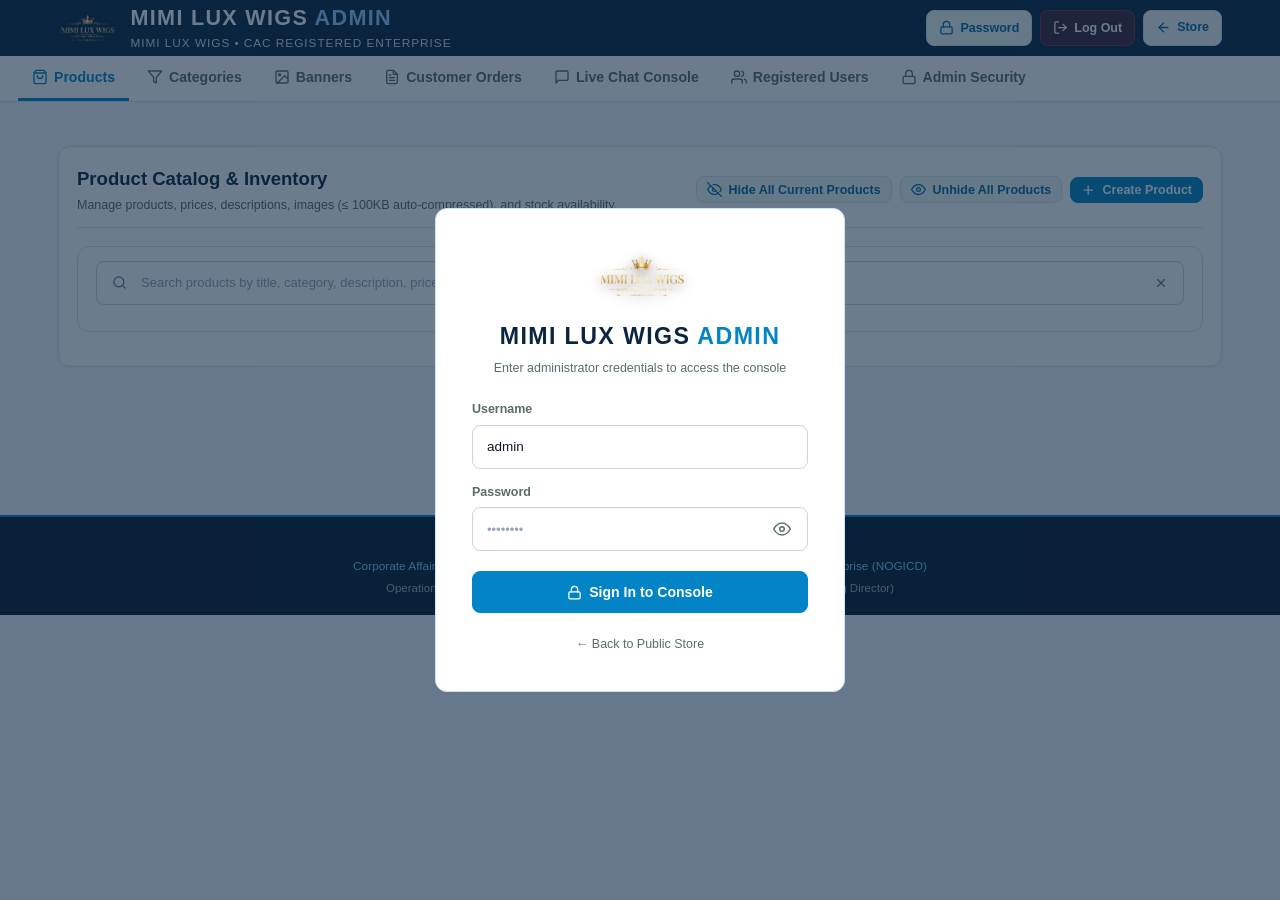
==== admin.html @ 7ea55260 "feat: update brand logo to new official MIMI LUX WIGS design" ====
<!DOCTYPE html>
<html lang="en">
<head>
  <meta charset="UTF-8" />
  <meta name="viewport" content="width=device-width, initial-scale=1.0, maximum-scale=5.0, interactive-widget=resizes-content" />
  <title>Admin Dashboard — MIMI LUX WIGS</title>
  <link rel="icon" type="image/png" href="assets/images/logo.png?v=20261118_0905" />
  <link rel="stylesheet" href="css/styles.css?v=20261116_0930" />
</head>
<body class="admin-body">

  <!-- ==========================================================================
       ADMIN AUTHENTICATION GATEWAY (LOGIN OVERLAY)
       ========================================================================== -->
  <div id="adminLoginOverlay" class="admin-login-overlay hidden" style="display: none;">
    <div class="admin-login-card">
      <div class="admin-login-brand">
        <img src="assets/images/logo.png?v=20261118_0905" alt="MIMI LUX WIGS Logo" class="brand-logo-img admin-login-logo" />
        <h2 class="admin-login-title">MIMI LUX WIGS <span>ADMIN</span></h2>
        <p class="admin-login-subtitle">Enter administrator credentials to access the console</p>
      </div>

      <div id="adminLoginAlert" class="admin-login-alert" style="display: none;"></div>

      <form id="adminLoginForm" class="admin-login-form" autocomplete="off">
        <div class="c-input-group" style="margin-bottom: 14px;">
          <label class="c-input-label" for="adminLoginUser" style="display: block; margin-bottom: 6px; font-size: var(--font-xs); color: var(--text-muted); font-weight: 600;">Username</label>
          <input type="text" class="c-input" id="adminLoginUser" value="admin" placeholder="admin" required autocapitalize="none" autocomplete="username" spellcheck="false" style="width: 100%; box-sizing: border-box;" />
        </div>

        <div class="c-input-group" style="margin-bottom: 20px;">
          <label class="c-input-label" for="adminLoginPass" style="display: block; margin-bottom: 6px; font-size: var(--font-xs); color: var(--text-muted); font-weight: 600;">Password</label>
          <div class="password-input-wrap">
            <input type="password" class="c-input" id="adminLoginPass" placeholder="••••••••" required autocomplete="current-password" />
            <button type="button" class="btn-toggle-password" data-target="adminLoginPass" title="Show/Hide Password" aria-label="Toggle password visibility">
              <svg class="svg-icon eye-open" viewBox="0 0 24 24" fill="none" stroke="currentColor" stroke-width="2" stroke-linecap="round" stroke-linejoin="round"><path d="M1 12s4-8 11-8 11 8 11 8-4 8-11 8-11-8-11-8z"/><circle cx="12" cy="12" r="3"/></svg>
              <svg class="svg-icon eye-closed" viewBox="0 0 24 24" fill="none" stroke="currentColor" stroke-width="2" stroke-linecap="round" stroke-linejoin="round" style="display: none;"><path d="M1 12s4-8 11-8 11 8 11 8-4 8-11 8-11-8-11-8z"/><circle cx="12" cy="12" r="3"/><line x1="2" y1="2" x2="22" y2="22" stroke="currentColor" stroke-width="2"/></svg>
            </button>
          </div>
        </div>

        <button type="submit" class="btn btn-primary" id="adminLoginSubmitBtn" style="width: 100%; justify-content: center; padding: 12px; font-weight: 700;">
          <svg class="svg-icon" viewBox="0 0 24 24" fill="none" stroke="currentColor" stroke-width="2" style="width: 15px; height: 15px;"><rect x="3" y="11" width="18" height="11" rx="2" ry="2"/><path d="M7 11V7a5 5 0 0 1 10 0v4"/></svg>
          <span>Sign In to Console</span>
        </button>
      </form>

      <div style="margin-top: 18px; text-align: center;">
        <a href="index.html" style="font-size: var(--font-xs); color: var(--text-muted); text-decoration: none; transition: color 0.2s ease;">
          &larr; Back to Public Store
        </a>
      </div>
    </div>
  </div>

  <!-- ==========================================================================
       ADMIN HEADER BAR
       ========================================================================== -->
  <header class="header-bar">
    <div class="container header-container">
      <div class="brand-wrap" onclick="window.location.href='index.html'">
        <img class="brand-logo-img" src="assets/images/logo.png?v=20261118_0905" alt="MIMI LUX WIGS Logo" />
        <div class="brand-text-wrap">
          <h1 class="brand-title">MIMI LUX WIGS <span>ADMIN</span></h1>
          <span class="brand-tagline">MIMI LUX WIGS &bull; CAC Registered Enterprise</span>
        </div>
      </div>

      <div class="header-actions admin-header-actions">
        <button type="button" class="btn btn-secondary btn-sm admin-header-btn" id="adminHeaderChangePasswordBtn" title="Change Admin Password" aria-label="Change Admin Password">
          <svg class="svg-icon" viewBox="0 0 24 24" fill="none" stroke="currentColor" stroke-width="2" stroke-linecap="round" stroke-linejoin="round"><rect x="3" y="11" width="18" height="11" rx="2" ry="2"/><path d="M7 11V7a5 5 0 0 1 10 0v4"/></svg>
          <span class="admin-header-btn-text">Password</span>
        </button>
        <button type="button" class="btn btn-secondary btn-sm admin-header-btn admin-logout-btn" id="adminLogoutBtn" title="Log Out of Admin Console" aria-label="Log Out of Admin Console">
          <svg class="svg-icon" viewBox="0 0 24 24" fill="none" stroke="currentColor" stroke-width="2" stroke-linecap="round" stroke-linejoin="round"><path d="M9 21H5a2 2 0 0 1-2-2V5a2 2 0 0 1 2-2h4"/><polyline points="16 17 21 12 16 7"/><line x1="21" y1="12" x2="9" y2="12"/></svg>
          <span class="admin-header-btn-text">Log Out</span>
        </button>
        <a href="index.html" class="btn btn-secondary btn-sm admin-header-btn" title="Return to Public Storefront" aria-label="Return to Public Storefront">
          <svg class="svg-icon" viewBox="0 0 24 24" fill="none" stroke="currentColor" stroke-width="2.2" stroke-linecap="round" stroke-linejoin="round"><line x1="19" y1="12" x2="5" y2="12"/><polyline points="12 19 5 12 12 5"/></svg>
          <span class="admin-header-btn-text">Store</span>
        </a>
      </div>
    </div>
  </header>

  <!-- ==========================================================================
       ADMIN NAVIGATION TABS
       ========================================================================== -->
  <div class="admin-nav-tabs">
    <button class="admin-tab-btn active" type="button" data-tab="tabProducts">
      <svg class="svg-icon" viewBox="0 0 24 24" fill="none" stroke="currentColor" stroke-width="2" stroke-linecap="round" stroke-linejoin="round"><path d="M6 2L3 6v14a2 2 0 0 0 2 2h14a2 2 0 0 0 2-2V6l-3-4z"/><line x1="3" y1="6" x2="21" y2="6"/><path d="M16 10a4 4 0 0 1-8 0"/></svg>
      <span>Products</span>
    </button>
    <button class="admin-tab-btn" type="button" data-tab="tabCategories">
      <svg class="svg-icon" viewBox="0 0 24 24" fill="none" stroke="currentColor" stroke-width="2" stroke-linecap="round" stroke-linejoin="round"><polygon points="22 3 2 3 10 12.46 10 19 14 21 14 12.46 22 3"/></svg>
      <span>Categories</span>
    </button>
    <button class="admin-tab-btn" type="button" data-tab="tabBanners">
      <svg class="svg-icon" viewBox="0 0 24 24" fill="none" stroke="currentColor" stroke-width="2" stroke-linecap="round" stroke-linejoin="round"><rect x="3" y="3" width="18" height="18" rx="2" ry="2"/><circle cx="8.5" cy="8.5" r="1.5"/><polyline points="21 15 16 10 5 21"/></svg>
      <span>Banners</span>
    </button>
    <button class="admin-tab-btn" type="button" data-tab="tabOrders">
      <svg class="svg-icon" viewBox="0 0 24 24" fill="none" stroke="currentColor" stroke-width="2" stroke-linecap="round" stroke-linejoin="round"><path d="M14 2H6a2 2 0 0 0-2 2v16a2 2 0 0 0 2 2h12a2 2 0 0 0 2-2V8z"/><polyline points="14 2 14 8 20 8"/><line x1="16" y1="13" x2="8" y2="13"/><line x1="16" y1="17" x2="8" y2="17"/><polyline points="10 9 9 9 8 9"/></svg>
      <span>Customer Orders</span>
      <span class="chat-unread-badge" id="adminTabOrdersBadge" style="display: none; background-color: #d97706; color: #ffffff;">0</span>
    </button>
    <button class="admin-tab-btn" type="button" data-tab="tabChat">
      <svg class="svg-icon" viewBox="0 0 24 24" fill="none" stroke="currentColor" stroke-width="2" stroke-linecap="round" stroke-linejoin="round"><path d="M21 15a2 2 0 0 1-2 2H7l-4 4V5a2 2 0 0 1 2-2h14a2 2 0 0 1 2 2z"/></svg>
      <span>Live Chat Console</span>
      <span class="chat-unread-badge" id="adminTabChatBadge" style="display: none;">0</span>
    </button>
    <button class="admin-tab-btn" type="button" data-tab="tabUsers">
      <svg class="svg-icon" viewBox="0 0 24 24" fill="none" stroke="currentColor" stroke-width="2" stroke-linecap="round" stroke-linejoin="round"><path d="M17 21v-2a4 4 0 0 0-4-4H5a4 4 0 0 0-4 4v2"/><circle cx="9" cy="7" r="4"/><path d="M23 21v-2a4 4 0 0 0-3-3.87"/><path d="M16 3.13a4 4 0 0 1 0 7.75"/></svg>
      <span>Registered Users</span>
      <span class="chat-unread-badge" id="adminTabUsersBadge" style="display: none; background: var(--bg-surface-elevated); color: var(--text-main); border-color: var(--border-color);">0</span>
    </button>
    <button class="admin-tab-btn" type="button" data-tab="tabSecurity">
      <svg class="svg-icon" viewBox="0 0 24 24" fill="none" stroke="currentColor" stroke-width="2" stroke-linecap="round" stroke-linejoin="round"><rect x="3" y="11" width="18" height="11" rx="2" ry="2"/><path d="M7 11V7a5 5 0 0 1 10 0v4"/></svg>
      <span>Admin Security</span>
    </button>
  </div>

  <main class="container admin-main">

    <!-- ==========================================================================
         TAB 1: PRODUCTS MANAGEMENT
         ========================================================================== -->
    <section class="admin-tab-pane active" id="tabProducts">
      <div class="admin-panel-card">
        <div class="admin-panel-header">
          <div>
            <h2 class="admin-panel-title">Product Catalog & Inventory</h2>
            <p style="font-size: var(--font-xs); color: var(--text-muted); margin-top: 3px;">
              Manage products, prices, descriptions, images (&le; 100KB auto-compressed), and stock availability.
            </p>
          </div>
          <div style="display: flex; align-items: center; gap: 8px; flex-wrap: wrap;">
            <button class="btn btn-secondary btn-sm" type="button" id="adminHideAllProductsBtn" title="Hide all current products from storefront">
              <svg class="svg-icon" viewBox="0 0 24 24" fill="none" stroke="currentColor" stroke-width="2" stroke-linecap="round" stroke-linejoin="round" style="width: 15px; height: 15px;"><path d="M17.94 17.94A10.07 10.07 0 0 1 12 20c-7 0-11-8-11-8a18.45 18.45 0 0 1 5.06-5.94M9.9 4.24A9.12 9.12 0 0 1 12 4c7 0 11 8 11 8a18.5 18.5 0 0 1-2.16 3.19m-6.72-1.07a3 3 0 1 1-4.24-4.24"/><line x1="1" y1="1" x2="23" y2="23"/></svg>
              <span>Hide All Current Products</span>
            </button>
            <button class="btn btn-secondary btn-sm" type="button" id="adminUnhideAllProductsBtn" title="Unhide all products so they appear in storefront">
              <svg class="svg-icon" viewBox="0 0 24 24" fill="none" stroke="currentColor" stroke-width="2" stroke-linecap="round" stroke-linejoin="round" style="width: 15px; height: 15px;"><path d="M1 12s4-8 11-8 11 8 11 8-4 8-11 8-11-8-11-8z"/><circle cx="12" cy="12" r="3"/></svg>
              <span>Unhide All Products</span>
            </button>
            <button class="btn btn-primary btn-sm" type="button" id="adminAddProductBtn">
              <svg class="svg-icon" viewBox="0 0 24 24" fill="none" stroke="currentColor" stroke-width="2.2" stroke-linecap="round" stroke-linejoin="round"><line x1="12" y1="5" x2="12" y2="19"/><line x1="5" y1="12" x2="19" y2="12"/></svg>
              <span>Create Product</span>
            </button>
          </div>
        </div>

        <!-- Luxury Products Filter, Search & Sort Bar -->
        <div class="admin-orders-controls-bar" style="margin-top: 14px; margin-bottom: 16px;">
          <div class="admin-orders-search-wrap">
            <span class="admin-customer-search-icon">
              <svg class="svg-icon" viewBox="0 0 24 24" fill="none" stroke="currentColor" stroke-width="2" stroke-linecap="round" stroke-linejoin="round" style="width: 15px; height: 15px;">
                <circle cx="11" cy="11" r="8"/><line x1="21" y1="21" x2="16.65" y2="16.65"/>
              </svg>
            </span>
            <input type="text" class="admin-customer-search-input" id="adminProductSearchInput" placeholder="Search products by title, category, description, price..." autocomplete="off" />
            <button type="button" class="admin-customer-search-clear" id="adminProductSearchClearBtn" title="Clear Search" style="display: none;">
              <svg class="svg-icon" viewBox="0 0 24 24" fill="none" stroke="currentColor" stroke-width="2" style="width: 14px; height: 14px;"><line x1="18" y1="6" x2="6" y2="18"/><line x1="6" y1="6" x2="18" y2="18"/></svg>
            </button>
          </div>

          <div class="admin-orders-filter-row">
            <div style="display: flex; align-items: center; gap: 10px; flex-wrap: wrap;">
              <div id="adminProductFilterPickerMount"></div>
              <div id="adminProductSortPickerMount"></div>
            </div>

            <div id="adminProductCountBadge" style="font-size: var(--font-xs); color: var(--text-muted); font-weight: 600;">
              <!-- Dynamically populated -->
            </div>
          </div>
        </div>

        <div id="adminProductList">
          <!-- Rendered dynamically -->
        </div>

        <div class="see-more-wrap" id="adminSeeMoreContainer" style="display: none; text-align: center; margin-top: 18px;">
          <button class="btn btn-secondary btn-see-more" id="adminSeeMoreBtn" type="button" style="min-width: 200px;">
            <span>See More Products</span>
          </button>
        </div>
      </div>
    </section>

    <!-- ==========================================================================
         TAB 2: CATEGORIES MANAGEMENT
         ========================================================================== -->
    <section class="admin-tab-pane" id="tabCategories">
      <div class="admin-panel-card">
        <div class="admin-panel-header">
          <div>
            <h2 class="admin-panel-title">Categories Management</h2>
            <p style="font-size: var(--font-xs); color: var(--text-muted); margin-top: 3px;">
              Create, rename, rearrange, and remove product categories.
            </p>
          </div>
          <div>
            <button class="btn btn-primary btn-sm" type="button" id="adminAddCategoryBtn">
              <svg class="svg-icon" viewBox="0 0 24 24" fill="none" stroke="currentColor" stroke-width="2.2" stroke-linecap="round" stroke-linejoin="round"><line x1="12" y1="5" x2="12" y2="19"/><line x1="5" y1="12" x2="19" y2="12"/></svg>
              <span>Add Category</span>
            </button>
          </div>
        </div>

        <div id="adminCategoryList">
          <!-- Rendered dynamically -->
        </div>
      </div>
    </section>

    <!-- ==========================================================================
         TAB 3: BANNERS MANAGEMENT (16:9 PROMOTIONAL SLIDERS)
         ========================================================================== -->
    <section class="admin-tab-pane" id="tabBanners">
      <div class="admin-panel-card">
        <div class="admin-panel-header" style="flex-wrap: wrap; gap: 14px;">
          <div>
            <h2 class="admin-panel-title">Product Page Banners (16:9)</h2>
            <p style="font-size: var(--font-xs); color: var(--text-muted); margin-top: 3px;">
              Manage promotional 16:9 slides on the storefront. Auto-slides every 2.0s when 2+ slides exist. Supports touch swipe.
            </p>
          </div>
          <div style="display: flex; align-items: center; gap: 12px; flex-wrap: wrap;">
            <!-- Turn Off Banner Global Toggle Button -->
            <div class="admin-banner-global-toggle-wrap">
              <span style="font-size: 13px; font-weight: 600; color: var(--text-main);" id="bannerGlobalToggleLabel">Storefront Banners: Enabled</span>
              <label class="admin-switch" title="Toggle storefront banner visibility">
                <input type="checkbox" id="adminBannerGlobalToggle" checked />
                <span class="admin-slider"></span>
              </label>
            </div>
            <button class="btn btn-primary btn-sm" type="button" id="adminAddBannerBtn">
              <svg class="svg-icon" viewBox="0 0 24 24" fill="none" stroke="currentColor" stroke-width="2.2" stroke-linecap="round" stroke-linejoin="round"><line x1="12" y1="5" x2="12" y2="19"/><line x1="5" y1="12" x2="19" y2="12"/></svg>
              <span>Add Banner</span>
            </button>
          </div>
        </div>

        <div id="adminBannersList" class="admin-banners-list" style="margin-top: 14px; display: flex; flex-direction: column; gap: 10px;">
          <!-- Rendered dynamically by admin.js -->
        </div>
      </div>
    </section>

    <!-- ==========================================================================
         TAB 4: CUSTOMER ORDERS MANAGEMENT
         ========================================================================== -->
    <section class="admin-tab-pane" id="tabOrders">
      <div class="admin-panel-card">
        <div class="admin-panel-header">
          <div>
            <h2 class="admin-panel-title">Customer Online Orders</h2>
            <p style="font-size: var(--font-xs); color: var(--text-muted); margin-top: 3px;">
              Review orders, destination State/LGA, customer WhatsApp numbers, change order status, and chat with customers.
            </p>
          </div>
        </div>

        <!-- Luxury Orders Filter, Search & Sort Bar -->
        <div class="admin-orders-controls-bar">
          <div class="admin-orders-search-wrap">
            <span class="admin-customer-search-icon">
              <svg class="svg-icon" viewBox="0 0 24 24" fill="none" stroke="currentColor" stroke-width="2" stroke-linecap="round" stroke-linejoin="round" style="width: 15px; height: 15px;">
                <circle cx="11" cy="11" r="8"/><line x1="21" y1="21" x2="16.65" y2="16.65"/>
              </svg>
            </span>
            <input type="text" class="admin-customer-search-input" id="adminOrderSearchInput" placeholder="Search customer, WhatsApp, Order ID, product, state..." autocomplete="off" />
            <button type="button" class="admin-customer-search-clear" id="adminOrderSearchClearBtn" title="Clear Search" style="display: none;">
              <svg class="svg-icon" viewBox="0 0 24 24" fill="none" stroke="currentColor" stroke-width="2" style="width: 14px; height: 14px;"><line x1="18" y1="6" x2="6" y2="18"/><line x1="6" y1="6" x2="18" y2="18"/></svg>
            </button>
          </div>

          <div class="admin-orders-filter-row">
            <div class="admin-orders-pills-wrap" id="adminOrderFilterPills">
              <button type="button" class="admin-filter-pill active" data-status="all">
                <span>All</span>
                <span class="pill-badge" id="countAll">0</span>
              </button>
              <button type="button" class="admin-filter-pill" data-status="pending">
                <span>Pending</span>
                <span class="pill-badge" id="countPending">0</span>
              </button>
              <button type="button" class="admin-filter-pill" data-status="approved">
                <span>Approved</span>
                <span class="pill-badge" id="countApproved">0</span>
              </button>
              <button type="button" class="admin-filter-pill" data-status="shipping">
                <span>Shipping</span>
                <span class="pill-badge" id="countShipping">0</span>
              </button>
              <button type="button" class="admin-filter-pill" data-status="delivered">
                <span>Delivered</span>
                <span class="pill-badge" id="countDelivered">0</span>
              </button>
              <button type="button" class="admin-filter-pill" data-status="declined">
                <span>Declined</span>
                <span class="pill-badge" id="countDeclined">0</span>
              </button>
            </div>

            <div class="admin-orders-sort-wrap" style="display: flex; align-items: center; gap: 8px;">
              <span style="font-size: var(--font-xs); color: var(--text-muted); font-weight: 500; white-space: nowrap;">Sort By:</span>
              <div id="adminOrderSortPickerMount" style="min-width: 170px;"></div>
            </div>
          </div>
        </div>

        <div id="adminOrderList">
          <!-- Rendered dynamically -->
        </div>
      </div>
    </section>

    <!-- ==========================================================================
         TAB 5: LIVE CHAT CONSOLE
         ========================================================================== -->
    <section class="admin-tab-pane" id="tabChat">
      <div class="admin-chat-grid">
        <!-- Left: Customer Conversations List -->
        <div class="admin-panel-card admin-chat-threads-col" style="margin-bottom: 0; padding: var(--space-sm); display: flex; flex-direction: column;">
          <div style="display: flex; align-items: center; justify-content: space-between; padding: 4px 8px; border-bottom: 1px solid var(--border-color); margin-bottom: 8px;">
            <h3 style="font-size: var(--font-sm); font-weight: 700; margin: 0;">
              Customer Conversations
            </h3>
            <button class="btn btn-secondary btn-sm" id="adminPurgeDeletedChatBtn" type="button" title="Purge deleted messages from database to free up Supabase storage" style="padding: 3px 8px; font-size: 11px;">
              <svg class="svg-icon" viewBox="0 0 24 24" fill="none" stroke="currentColor" stroke-width="2" style="width: 12px; height: 12px;"><polyline points="3 6 5 6 21 6"/><path d="M19 6v14a2 2 0 0 1-2 2H7a2 2 0 0 1-2-2V6m3 0V4a2 2 0 0 1 2-2h4a2 2 0 0 1 2 2v2"/></svg>
              <span>Purge Deleted</span>
            </button>
          </div>
          <div id="adminChatThreadsList" style="flex: 1; overflow-y: auto; display: flex; flex-direction: column; gap: 6px;">
            <!-- Customers rendered dynamically -->
          </div>
        </div>

        <!-- Right: Active Chat Conversation -->
        <div class="chat-card-wrap admin-chat-active-col" style="max-width: none;">
          <div class="chat-header">
            <div class="chat-header-info">
              <button class="btn btn-secondary btn-sm admin-chat-back-btn" id="adminChatBackBtn" type="button" title="Back to conversations" style="padding: 5px 10px; margin-right: 6px;">
                <svg class="svg-icon" viewBox="0 0 24 24" fill="none" stroke="currentColor" stroke-width="2.2" stroke-linecap="round" stroke-linejoin="round" style="width: 14px; height: 14px;"><polyline points="15 18 9 12 15 6"/></svg>
                <span>Back</span>
              </button>
              <div class="chat-avatar-status">
                <svg class="svg-icon" viewBox="0 0 24 24" fill="none" stroke="currentColor" stroke-width="2" stroke-linecap="round" stroke-linejoin="round"><path d="M21 15a2 2 0 0 1-2 2H7l-4 4V5a2 2 0 0 1 2-2h14a2 2 0 0 1 2 2z"/></svg>
              </div>
              <div>
                <h3 class="chat-header-title" id="adminChatActiveCode">Select a Customer Conversation</h3>
                <span class="chat-header-status">Admin Live Mode</span>
              </div>
            </div>
          </div>

          <div class="chat-messages-container" id="adminChatMessagesList">
            <div style="text-align: center; padding: 32px; color: var(--text-muted); font-size: var(--font-sm);">
              Select an order thread from the left pane to view and respond to messages.
            </div>
          </div>

          <!-- Chat Input Bar (Firmly pinned to bottom, single-line input, fits perfectly without overflow) -->
          <div class="chat-input-bar" style="display: flex !important; align-items: center !important; gap: 6px !important; width: 100% !important; max-width: 100% !important; box-sizing: border-box !important; overflow: hidden !important; padding: 8px 10px !important; padding-bottom: max(10px, env(safe-area-inset-bottom, 10px)) !important;">
            <input type="file" id="adminChatHiddenInput" accept="image/*" style="display: none;" />
            <button class="chat-upload-btn" id="adminChatFileBtn" type="button" title="Attach Image (&le; 100KB)" style="flex: 0 0 38px !important; width: 38px !important; height: 38px !important; min-width: 38px !important; padding: 0 !important; margin: 0 !important; display: inline-flex !important; align-items: center !important; justify-content: center !important;">
              <svg class="svg-icon" viewBox="0 0 24 24" fill="none" stroke="currentColor" stroke-width="2" stroke-linecap="round" stroke-linejoin="round" style="width: 20px; height: 20px;"><rect x="3" y="3" width="18" height="18" rx="2" ry="2"/><circle cx="8.5" cy="8.5" r="1.5"/><polyline points="21 15 16 10 5 21"/></svg>
            </button>
            <input
              type="text"
              class="chat-text-input"
              id="adminChatInput"
              name="admin_chat_reply"
              placeholder="Type reply as MIMI LUX WIGS Support..."
              autocomplete="off"
              autocorrect="on"
              autocapitalize="sentences"
              spellcheck="true"
              data-form-type="other"
              data-lpignore="true"
              data-1p-ignore="true"
              data-bwignore="true"
              enterkeyhint="send"
              style="flex: 1 1 0% !important; min-width: 0 !important; width: 0 !important; box-sizing: border-box !important; height: 40px !important; min-height: 40px !important; padding: 0 10px !important;"
            />
            <button class="chat-send-btn" id="adminChatSendBtn" type="button" style="flex: 0 0 auto !important; flex-shrink: 0 !important; white-space: nowrap !important; padding: 0 14px !important; height: 40px !important; min-height: 40px !important; box-sizing: border-box !important; display: inline-flex !important; align-items: center !important; justify-content: center !important; gap: 6px !important; background-color: #0284c7 !important; color: #ffffff !important; border-radius: 8px !important;">
              <svg class="svg-icon" viewBox="0 0 24 24" fill="none" stroke="currentColor" stroke-width="2" stroke-linecap="round" stroke-linejoin="round" style="width: 15px; height: 15px;"><line x1="22" y1="2" x2="11" y2="13"/><polygon points="22 2 15 22 11 13 2 9 22 2"/></svg>
              <span>Reply</span>
            </button>
          </div>
        </div>
      </div>
    </section>

    <!-- ==========================================================================
         TAB 6: REGISTERED USERS & CREDENTIALS
         ========================================================================== -->
    <section class="admin-tab-pane" id="tabUsers">
      <div class="admin-section-header" style="margin-bottom: var(--space-sm);">
        <div>
          <h2 class="admin-section-title">Registered Customer Accounts</h2>
          <p class="admin-section-desc">View customer profiles, contact numbers, delivery addresses, and login credentials.</p>
        </div>
      </div>

      <!-- Luxury Customer Search & Stats Bar -->
      <div class="admin-customer-search-bar">
        <div class="admin-customer-search-inner">
          <span class="admin-customer-search-icon">
            <svg class="svg-icon" viewBox="0 0 24 24" fill="none" stroke="currentColor" stroke-width="2" stroke-linecap="round" stroke-linejoin="round" style="width: 16px; height: 16px;">
              <circle cx="11" cy="11" r="8"/><line x1="21" y1="21" x2="16.65" y2="16.65"/>
            </svg>
          </span>
          <input type="text" class="admin-customer-search-input" id="adminUserSearchInput" placeholder="Search customer name, WhatsApp, email, LGA, state, or address..." autocomplete="off" />
          <button type="button" class="admin-customer-search-clear" id="adminUserSearchClearBtn" title="Clear Search" style="display: none;">
            <svg class="svg-icon" viewBox="0 0 24 24" fill="none" stroke="currentColor" stroke-width="2" stroke-linecap="round" stroke-linejoin="round" style="width: 14px; height: 14px;"><line x1="18" y1="6" x2="6" y2="18"/><line x1="6" y1="6" x2="18" y2="18"/></svg>
          </button>
        </div>
        <div class="admin-customer-count-pill" id="adminUserSearchCountPill">
          <span>Total Customers: <strong id="adminUserSearchCountNum">0</strong></span>
        </div>
      </div>

      <div id="adminUsersList" style="display: flex; flex-direction: column; gap: 12px;">
        <!-- Rendered dynamically by admin.js -->
      </div>
    </section>

    <!-- ==========================================================================
         TAB 7: SECURITY & ADMIN PASSWORD MANAGEMENT
         ========================================================================== -->
    <section class="admin-tab-pane" id="tabSecurity">
      <div style="max-width: 540px; margin: 20px auto 40px auto; width: 100%;">
        <div class="admin-section-header" style="margin-bottom: var(--space-md); text-align: center; justify-content: center; display: flex; flex-direction: column; align-items: center;">
          <h2 class="admin-section-title" style="text-align: center;">Admin Account &amp; Security</h2>
          <p class="admin-section-desc" style="text-align: center;">Manage your administrator access credentials and update your password.</p>
        </div>

        <div style="background: var(--bg-surface); border: 1px solid var(--border-color); border-radius: var(--radius-md); padding: 28px; box-sizing: border-box; box-shadow: 0 10px 30px rgba(0, 0, 0, 0.4);">
        <div style="display: flex; align-items: center; gap: 12px; margin-bottom: 22px; padding-bottom: 16px; border-bottom: 1px solid var(--border-color);">
          <div style="width: 44px; height: 44px; border-radius: 50%; background: var(--accent-gold-subtle); display: flex; align-items: center; justify-content: center; color: var(--accent-gold); flex-shrink: 0;">
            <svg class="svg-icon" viewBox="0 0 24 24" fill="none" stroke="currentColor" stroke-width="2" style="width: 20px; height: 20px;"><rect x="3" y="11" width="18" height="11" rx="2" ry="2"/><path d="M7 11V7a5 5 0 0 1 10 0v4"/></svg>
          </div>
          <div>
            <h3 style="margin: 0; font-size: var(--font-base); color: var(--text-main); font-weight: 700;">Change Admin Password</h3>
            <span style="font-size: var(--font-xs); color: var(--text-muted);">Username: <strong style="color: var(--accent-gold);">admin</strong></span>
          </div>
        </div>

        <div id="adminPasswordChangeMsg" style="display: none; padding: 10px 14px; border-radius: var(--radius-sm); font-size: var(--font-xs); font-weight: 500; margin-bottom: 16px;"></div>

        <form id="adminChangePasswordForm" style="display: flex; flex-direction: column; gap: 16px;">
          <!-- Current Password -->
          <div class="c-input-group">
            <label class="c-input-label" for="adminCurrentPassword" style="display: block; margin-bottom: 6px; font-size: var(--font-xs); color: var(--text-muted); font-weight: 600;">Current Password <span style="color: var(--accent-gold);">*</span></label>
            <div class="password-input-wrap">
              <input type="password" class="c-input" id="adminCurrentPassword" placeholder="Enter current admin password" required autocomplete="current-password" />
              <button type="button" class="btn-toggle-password" data-target="adminCurrentPassword" title="Show/Hide Password" aria-label="Toggle password visibility">
                <svg class="svg-icon eye-open" viewBox="0 0 24 24" fill="none" stroke="currentColor" stroke-width="2" stroke-linecap="round" stroke-linejoin="round"><path d="M1 12s4-8 11-8 11 8 11 8-4 8-11 8-11-8-11-8z"/><circle cx="12" cy="12" r="3"/></svg>
                <svg class="svg-icon eye-closed" viewBox="0 0 24 24" fill="none" stroke="currentColor" stroke-width="2" stroke-linecap="round" stroke-linejoin="round" style="display: none;"><path d="M1 12s4-8 11-8 11 8 11 8-4 8-11 8-11-8-11-8z"/><circle cx="12" cy="12" r="3"/><line x1="2" y1="2" x2="22" y2="22" stroke="currentColor" stroke-width="2"/></svg>
              </button>
            </div>
          </div>

          <!-- New Password -->
          <div class="c-input-group">
            <label class="c-input-label" for="adminNewPassword" style="display: block; margin-bottom: 6px; font-size: var(--font-xs); color: var(--text-muted); font-weight: 600;">New Password (min. 6 chars) <span style="color: var(--accent-gold);">*</span></label>
            <div class="password-input-wrap">
              <input type="password" class="c-input" id="adminNewPassword" placeholder="Enter new password (min. 6 chars)" required minlength="6" autocomplete="new-password" />
              <button type="button" class="btn-toggle-password" data-target="adminNewPassword" title="Show/Hide Password" aria-label="Toggle password visibility">
                <svg class="svg-icon eye-open" viewBox="0 0 24 24" fill="none" stroke="currentColor" stroke-width="2" stroke-linecap="round" stroke-linejoin="round"><path d="M1 12s4-8 11-8 11 8 11 8-4 8-11 8-11-8-11-8z"/><circle cx="12" cy="12" r="3"/></svg>
                <svg class="svg-icon eye-closed" viewBox="0 0 24 24" fill="none" stroke="currentColor" stroke-width="2" stroke-linecap="round" stroke-linejoin="round" style="display: none;"><path d="M1 12s4-8 11-8 11 8 11 8-4 8-11 8-11-8-11-8z"/><circle cx="12" cy="12" r="3"/><line x1="2" y1="2" x2="22" y2="22" stroke="currentColor" stroke-width="2"/></svg>
              </button>
            </div>
          </div>

          <!-- Retype New Password -->
          <div class="c-input-group">
            <label class="c-input-label" for="adminConfirmPassword" style="display: block; margin-bottom: 6px; font-size: var(--font-xs); color: var(--text-muted); font-weight: 600;">Retype New Password <span style="color: var(--accent-gold);">*</span></label>
            <div class="password-input-wrap">
              <input type="password" class="c-input" id="adminConfirmPassword" placeholder="Retype your new password (min. 6 chars)" required minlength="6" autocomplete="new-password" />
              <button type="button" class="btn-toggle-password" data-target="adminConfirmPassword" title="Show/Hide Password" aria-label="Toggle password visibility">
                <svg class="svg-icon eye-open" viewBox="0 0 24 24" fill="none" stroke="currentColor" stroke-width="2" stroke-linecap="round" stroke-linejoin="round"><path d="M1 12s4-8 11-8 11 8 11 8-4 8-11 8-11-8-11-8z"/><circle cx="12" cy="12" r="3"/></svg>
                <svg class="svg-icon eye-closed" viewBox="0 0 24 24" fill="none" stroke="currentColor" stroke-width="2" stroke-linecap="round" stroke-linejoin="round" style="display: none;"><path d="M1 12s4-8 11-8 11 8 11 8-4 8-11 8-11-8-11-8z"/><circle cx="12" cy="12" r="3"/><line x1="2" y1="2" x2="22" y2="22" stroke="currentColor" stroke-width="2"/></svg>
              </button>
            </div>
          </div>

          <button type="submit" class="btn btn-primary" id="adminSavePasswordBtn" style="padding: 12px; font-weight: 700; justify-content: center; margin-top: 6px;">
            <span>Update Admin Password</span>
          </button>
        </form>
      </div>
    </div>
  </section>

  </main>

  <footer style="background: #071a2e; color: rgba(255, 255, 255, 0.85); padding: 18px 0; text-align: center; font-size: 0.8rem; border-top: 2px solid #0284c7; margin-top: 40px;">
    <div class="container">
      <div style="font-weight: 700; color: #ffffff; letter-spacing: 0.5px;">MIMI LUX WIGS</div>
      <div style="font-size: 0.74rem; color: #7dd3fc; margin: 4px 0;">Corporate Affairs Commission (CAC) Registered &bull; FIRS Verified TIN &bull; 100% Indigenous Enterprise (NOGICD)</div>
      <div style="font-size: 0.72rem; color: rgba(255, 255, 255, 0.65);">Operational Base: Felele, Lagos, Nigeria | Executive Contact: Shodimu Mariam (Managing Director)</div>
    </div>
  </footer>


  <!-- ==========================================================================
       CATEGORY EDIT / CREATE MODAL
       ========================================================================== -->
  <div class="c-modal-overlay" id="adminCategoryEditModal">
    <!-- Injected by admin.js -->
  </div>

  <!-- ==========================================================================
       PRODUCT EDIT / CREATE MODAL
       ========================================================================== -->
  <div class="c-modal-overlay" id="adminProductEditModal">
    <!-- Injected by admin.js -->
  </div>

  <!-- ==========================================================================
       BANNER EDIT / CREATE MODAL
       ========================================================================== -->
  <div class="c-modal-overlay" id="adminBannerEditModal">
    <!-- Injected by admin.js -->
  </div>

  <!-- Full View Lightbox -->
  <div class="full-view-lightbox" id="fullViewLightbox">
    <!-- Injected dynamically -->
  </div>

  <!-- Scripts -->
  <script src="js/icons.js?v=20261110_1200"></script>
  <script src="js/image-compressor.js?v=20261110_1200"></script>
  <script src="js/custom-modal.js?v=20261110_1200"></script>
  <script src="js/custom-picker.js?v=20261110_1200"></script>
  <script src="js/supabase-config.js?v=20261118_0825"></script>
  <script src="js/receipt-generator.js?v=20261118_0825"></script>
  <script src="js/admin.js?v=20261118_0825"></script>
</body>
</html>
---- css/styles.css ----
/* ==========================================================================
   MIMI LUX WIGS - CORE DESIGN SYSTEM
   STRICT RULES:
   1. Zero Emojis (SVG icons only)
   2. Zero Shadows (box-shadow: none !important, text-shadow: none !important)
   3. Zero Glows (filter: none !important)
   4. Zero Gradients (Strictly Flat Solid Fills)
   5. Zero Vertical Hover Lift (No translateY lifts or upwards jumping)
   6. Fluid Proportional Responsiveness (Mobile, Tablet, Desktop)
   7. Custom Modular Pickers (Modal on Desktop, Bottom Sheet on Mobile)
   8. Modals overlay on top of everything (z-index: 2147483647 !important)
   9. Logo is 16:9 / 4:3 widescreen (not 1:1 square)
   ========================================================================== */

:root {
  /* MIMI LUX WIGS Corporate Blue & Azure Palette (Exact Match to Logo) */
  --bg-main: #f0f6fc;
  --bg-surface: #ffffff;
  --bg-surface-elevated: #ffffff;
  --bg-subtle: #f8fbfe;
  --bg-active: #e0f0fd;

  /* Refined Ice Blue Borders */
  --border-color: #d0e4f7;
  --border-strong: #93c5fd;
  --border-focus: #0284c7;

  /* Typography */
  --text-main: #0a2540;
  --text-body: #1e293b;
  --text-muted: #526e85;
  --text-subtle: #7b93a8;
  --text-inverted: #ffffff;

  /* Brand Azure & Deep Navy */
  --primary-green: #0284c7;
  --primary-green-dark: #0369a1;
  --primary-green-light: #e0f0fd;
  --accent-whatsapp: #25D366;
  --accent-whatsapp-hover: #20ba5a;

  /* Site Theme Colors (Logo Azure & Navy Palette) */
  --accent-gold: #0284c7;
  --accent-gold-hover: #0369a1;
  --accent-gold-active: #075985;
  --accent-gold-subtle: #e0f0fd;
  --accent-gold-border: #93c5fd;

  /* Functional Status Colors */
  --status-success: #059669;
  --status-danger: #dc2626;
  --status-danger-hover: #b91c1c;
  --status-warning: #d97706;
  --status-info: #0284c7;

  /* Soft Modern Shadows */
  --shadow-sm: 0 2px 8px rgba(10, 37, 64, 0.06);
  --shadow-md: 0 6px 20px rgba(10, 37, 64, 0.08);
  --shadow-lg: 0 12px 32px rgba(10, 37, 64, 0.12);

  /* Proportional Fluid Dimensions */
  --radius-sm: 8px;
  --radius-md: 12px;
  --radius-lg: 16px;
  --radius-xl: 20px;
  --radius-full: 9999px;
  --radius-lg: 8px;
  --radius-full: 9999px;

  /* Fluid Spacing Scale */
  --space-2xs: clamp(2px, 0.5vw, 4px);
  --space-xs: clamp(4px, 1vw, 8px);
  --space-sm: clamp(8px, 1.5vw, 12px);
  --space-md: clamp(12px, 2vw, 18px);
  --space-lg: clamp(16px, 3vw, 26px);
  --space-xl: clamp(24px, 4vw, 38px);
  --space-2xl: clamp(32px, 5vw, 56px);

  /* Fluid Font Scale */
  --font-xs: clamp(0.7rem, 1.8vw, 0.78rem);
  --font-sm: clamp(0.8rem, 2vw, 0.88rem);
  --font-base: clamp(0.88rem, 2.2vw, 1rem);
  --font-md: clamp(1rem, 2.6vw, 1.16rem);
  --font-lg: clamp(1.15rem, 3.2vw, 1.45rem);
  --font-xl: clamp(1.35rem, 4.2vw, 1.85rem);
  --font-2xl: clamp(1.65rem, 5.5vw, 2.35rem);

  /* Strict Layout Constraints */
  --container-max: 1200px;
  --transition-fast: background-color 0.15s ease, border-color 0.15s ease, color 0.15s ease, opacity 0.15s ease;
}

/* ---------------- GLOBAL RESET & STRICT ANTI-EFFECTS ---------------- */
*, *::before, *::after {
  box-sizing: border-box;
  margin: 0;
  padding: 0;
  box-shadow: none !important;
  text-shadow: none !important;
  -webkit-font-smoothing: antialiased;
}

html, body {
  width: 100%;
  min-height: 100vh;
  background-color: var(--bg-main);
  color: var(--text-body);
  font-family: -apple-system, BlinkMacSystemFont, "Segoe UI", Roboto, Helvetica, Arial, sans-serif;
  font-size: 16px;
  line-height: 1.5;
  overflow-x: hidden;
}

body:not(.admin-body):not(.chat-body) {
  background-color: #f0f6fc !important;
  color: #2d3748 !important;
  padding-bottom: 74px !important;
}

/* ==========================================================================
   CUSTOM LUXURY SCROLLBAR SYSTEM (NO NATIVE GREY BROWSER SCROLLBARS)
   ========================================================================== */
/* Modern standard scrollbar-color & width for Firefox & standards */
* {
  scrollbar-width: thin;
  scrollbar-color: var(--border-strong) var(--bg-surface);
}

/* WebKit / Chromium custom scrollbar (Chrome, Edge, Brave, Opera, Safari) */
::-webkit-scrollbar {
  width: 6px;
  height: 6px;
}

::-webkit-scrollbar-track {
  background: var(--bg-surface);
  border-radius: var(--radius-full);
}

::-webkit-scrollbar-thumb {
  background: var(--border-strong);
  border-radius: var(--radius-full);
  border: 1px solid var(--bg-surface);
  transition: background-color 0.15s ease;
}

::-webkit-scrollbar-thumb:hover {
  background: var(--accent-gold);
}

::-webkit-scrollbar-thumb:active {
  background: var(--accent-gold-hover);
}

::-webkit-scrollbar-corner {
  background: var(--bg-surface);
}

img, video {
  display: block;
  max-width: 100%;
  height: auto;
  object-fit: cover;
}

a {
  color: inherit;
  text-decoration: none;
  transition: var(--transition-fast);
}

button, input, textarea {
  font-family: inherit;
  font-size: inherit;
  color: inherit;
  outline: none;
  border: none;
  background: none;
}

/* STRICT RULE 3: ZERO HOVER VERTICAL MOVEMENT FOR ALL BUTTONS AND INTERACTIVE ELEMENTS */
button:hover,
button:active,
button:focus,
.btn:hover,
.btn:active,
.btn:focus,
a.btn:hover,
a.btn:active,
a.btn:focus,
.banner-stage-nav:hover,
.banner-stage-nav:active,
.banner-stage-nav:focus {
  transform: none !important;
}

/* SVG ICON SYSTEM */
.svg-icon {
  display: inline-block;
  width: 1.15em;
  height: 1.15em;
  vertical-align: -0.15em;
  flex-shrink: 0;
  fill: none;
  stroke: currentColor;
  stroke-linecap: round;
  stroke-linejoin: round;
}

.svg-icon path,
.svg-icon polyline,
.svg-icon line {
  fill: none;
}

/* Icons configured with fill="currentColor" or .fill-current must cascade fill to internal paths */
.svg-icon[fill="currentColor"],
.svg-icon[fill="currentColor"] path,
.svg-icon.fill-current,
.svg-icon.fill-current path,
.svg-icon.svg-whatsapp,
.svg-icon.svg-whatsapp path,
.svg-icon.whatsapp,
.svg-icon.whatsapp path {
  fill: currentColor !important;
  stroke: none !important;
}

/* ---------------- LAYOUT & CONTAINER ---------------- */
.container {
  width: 100%;
  max-width: var(--container-max);
  margin-left: auto;
  margin-right: auto;
  padding-left: var(--space-md);
  padding-right: var(--space-md);
}

body {
  padding-top: clamp(56px, 8.5vw, 70px);
}

/* ---------------- TOP HEADER BAR ---------------- */
.header-bar {
  position: fixed !important;
  top: 0;
  left: 0;
  right: 0;
  width: 100%;
  z-index: 99999;
  background-color: var(--bg-surface);
  border-bottom: 1px solid var(--border-color);
  transform: translateY(0);
  transition: transform 0.28s cubic-bezier(0.16, 1, 0.3, 1);
  will-change: transform;
}

.header-bar.header-hidden {
  transform: translateY(-100%) !important;
}

.header-container {
  display: flex;
  align-items: center;
  justify-content: space-between;
  height: clamp(56px, 8.5vw, 70px);
  gap: var(--space-sm);
}

.brand-wrap {
  display: flex;
  align-items: center;
  gap: clamp(10px, 2vw, 16px);
  cursor: pointer;
  flex-shrink: 0;
}

/* BRAND LOGO: Clean Vector Scaling with Transparent Background */
.brand-logo-img {
  height: clamp(42px, 6.5vw, 54px);
  width: auto;
  aspect-ratio: auto;
  object-fit: contain;
  border-radius: var(--radius-sm);
  border: none;
  background-color: transparent;
  flex-shrink: 0;
  filter: drop-shadow(0 2px 4px rgba(0, 0, 0, 0.35));
}

.brand-text-wrap {
  display: flex;
  flex-direction: column;
}

.brand-title {
  font-size: clamp(1rem, 2.6vw, 1.35rem);
  font-weight: 800;
  letter-spacing: 0.06em;
  text-transform: uppercase;
  color: var(--text-main);
  white-space: nowrap;
}

.brand-title span {
  color: var(--accent-gold);
}

.brand-tagline {
  font-size: clamp(0.62rem, 1.5vw, 0.74rem);
  color: var(--text-muted);
  letter-spacing: 0.08em;
  text-transform: uppercase;
}

.nav-links-desktop {
  display: flex;
  align-items: center;
  gap: clamp(8px, 1.8vw, 20px);
  margin-left: auto; /* Shift navigation options to the far right */
}

.nav-link {
  font-size: var(--font-sm);
  font-weight: 500;
  color: var(--text-muted);
  padding: var(--space-xs) var(--space-sm);
  border-radius: var(--radius-sm);
  border: 1px solid transparent;
  display: inline-flex;
  align-items: center;
  gap: 6px;
  cursor: pointer;
  white-space: nowrap;
}

.nav-link:hover {
  color: var(--text-main);
  background-color: var(--bg-surface-elevated);
  border-color: var(--border-color);
}

.nav-link.active {
  color: var(--accent-gold);
  background-color: var(--accent-gold-subtle);
  border-color: var(--accent-gold-border);
}

.header-actions {
  display: flex;
  align-items: center;
  gap: var(--space-xs);
}

.mobile-menu-toggle {
  display: none;
  padding: var(--space-xs);
  border-radius: var(--radius-sm);
  border: 1px solid var(--border-color);
  background-color: var(--bg-surface-elevated);
  color: var(--text-main);
  cursor: pointer;
}

/* ---------------- HERO BANNER SLIDER (LANDSCAPE BRAND BANNER, TOUCH GESTURE ONLY) ---------------- */
.banner-section {
  width: 100%;
  background-color: var(--bg-main);
  border-bottom: 1px solid var(--border-color);
  display: flex;
  justify-content: center;
}

.banner-carousel {
  position: relative;
  width: 100%;
  max-width: 1440px;
  aspect-ratio: 16 / 9;
  max-height: clamp(240px, 45vw, 480px);
  overflow: hidden;
  background-color: var(--bg-main);
  user-select: none;
  cursor: default;
}

.banner-track {
  display: flex;
  height: 100%;
  width: 100%;
  transition: transform 0.4s ease;
}

.banner-slide {
  flex: 0 0 100%;
  width: 100%;
  height: 100%;
  position: relative;
  display: flex;
  align-items: center;
  justify-content: center;
  background-color: var(--bg-main);
}

.banner-img {
  width: 100%;
  height: 100%;
  object-fit: cover;
  object-position: center;
  background-color: var(--bg-main);
  display: block;
}

.banner-caption-box {
  position: absolute;
  bottom: 0;
  left: 0;
  right: 0;
  padding: var(--space-sm) var(--space-lg);
  background-color: rgba(11, 12, 14, 0.92);
  border-top: 1px solid var(--border-color);
  display: flex;
  align-items: center;
  justify-content: space-between;
  gap: var(--space-md);
  z-index: 12;
}

.banner-caption-text {
  font-size: clamp(0.78rem, 2.2vw, 1.05rem);
  font-weight: 600;
  color: var(--text-main);
  max-width: 800px;
}

.banner-caption-text span {
  color: var(--accent-gold);
}

.banner-arrow-btn {
  position: absolute;
  top: 0 !important;
  bottom: 0 !important;
  margin-top: auto !important;
  margin-bottom: auto !important;
  transform: none !important;
  z-index: 15;
  width: clamp(34px, 5.2vw, 44px);
  height: clamp(34px, 5.2vw, 44px);
  background-color: rgba(20, 21, 26, 0.9);
  border: 1px solid var(--border-strong);
  color: var(--text-main);
  border-radius: var(--radius-sm);
  display: flex;
  align-items: center;
  justify-content: center;
  cursor: pointer;
  transition: var(--transition-fast);
}

.banner-arrow-btn:hover,
.banner-arrow-btn:focus,
.banner-arrow-btn:active {
  transform: none !important;
}

.banner-arrow-btn:hover {
  background-color: var(--accent-gold);
  color: var(--text-inverted);
  border-color: var(--accent-gold);
}

.banner-arrow-prev {
  left: var(--space-sm);
}

.banner-arrow-next {
  right: var(--space-sm);
}

.banner-indicators {
  display: flex;
  gap: 6px;
  z-index: 15;
}

.banner-dot {
  width: clamp(7px, 1.4vw, 10px);
  height: clamp(7px, 1.4vw, 10px);
  border-radius: var(--radius-full);
  background-color: var(--border-strong);
  border: 1px solid var(--border-color);
  cursor: pointer;
  transition: var(--transition-fast);
}

.banner-dot.active {
  background-color: var(--accent-gold);
  border-color: var(--accent-gold);
}

/* ==========================================================================
   SHOP BY CATEGORY (Dynamic Grid Mockup Styling)
   ========================================================================== */
.home-categories-section {
  padding: clamp(20px, 3.5vw, 36px) 0;
  background-color: var(--bg-surface);
  border-bottom: 1px solid var(--border-color);
}

.home-categories-grid {
  display: grid;
  grid-template-columns: repeat(auto-fill, minmax(130px, 1fr));
  gap: clamp(10px, 1.8vw, 16px);
  margin-top: 14px;
}

@media (max-width: 680px) {
  .home-categories-grid {
    grid-template-columns: repeat(3, minmax(0, 1fr)) !important;
    gap: 8px !important;
  }
}

.home-category-card {
  background-color: #ffffff !important;
  border: 1px solid #d4ede0;
  border-radius: 12px;
  padding: 8px 6px 10px 6px;
  display: flex;
  flex-direction: column;
  align-items: center;
  justify-content: flex-start;
  text-align: center;
  cursor: pointer;
  transition: border-color var(--transition-fast), background-color var(--transition-fast);
  outline: none;
  min-height: 100px;
}

.home-category-card:hover,
.home-category-card:focus {
  border-color: #055a29;
}

.home-category-card.active {
  border-color: #055a29 !important;
  background-color: #f2fbf5 !important;
}

.home-category-img-wrap {
  width: 100%;
  aspect-ratio: 16 / 10;
  display: flex;
  align-items: center;
  justify-content: center;
  margin-bottom: 6px;
  overflow: hidden;
  border-radius: 6px;
  background: transparent;
}

.home-category-img {
  width: 100%;
  height: 100%;
  object-fit: contain;
  display: block;
}

.home-category-title {
  font-size: clamp(0.68rem, 1.8vw, 0.78rem);
  font-weight: 700;
  color: #053b1b;
  line-height: 1.25;
  margin-top: auto;
  display: -webkit-box;
  -webkit-line-clamp: 2;
  -webkit-box-orient: vertical;
  overflow: hidden;
  text-overflow: ellipsis;
  word-break: break-word;
}

/* ---------------- SECTION HEADER, SORT & FILTER BAR ---------------- */
.catalog-toolbar-section {
  padding-top: var(--space-lg);
  padding-bottom: var(--space-md);
}

.catalog-toolbar {
  display: flex;
  flex-wrap: wrap;
  align-items: center;
  justify-content: space-between;
  gap: var(--space-sm);
  padding: var(--space-sm) var(--space-md);
  background-color: var(--bg-surface);
  border: 1px solid var(--border-color);
  border-radius: var(--radius-md);
}

.toolbar-title-wrap {
  display: flex;
  align-items: baseline;
  gap: var(--space-xs);
}

.toolbar-heading {
  font-size: var(--font-lg);
  font-weight: 700;
  text-transform: uppercase;
  letter-spacing: 0.05em;
  color: var(--text-main);
}

.toolbar-subheading {
  font-size: var(--font-xs);
  color: var(--text-muted);
}

.toolbar-controls {
  display: flex;
  align-items: center;
  flex-wrap: wrap;
  gap: var(--space-xs);
}

/* ---------------- VIEW TOGGLE CONTROLS (GRID VS LIST) ---------------- */
.view-toggle-group {
  display: inline-flex;
  align-items: center;
  border: 1px solid var(--border-color);
  border-radius: var(--radius-sm);
  overflow: hidden;
  background-color: var(--bg-surface-elevated);
  height: clamp(34px, 4vw, 40px);
}

.view-toggle-btn {
  display: inline-flex;
  align-items: center;
  justify-content: center;
  width: clamp(34px, 4vw, 42px);
  height: 100%;
  border: none;
  background: transparent;
  color: var(--text-muted);
  cursor: pointer;
  padding: 0;
  transition: var(--transition-fast);
}

.view-toggle-btn:hover {
  color: var(--text-main);
  background-color: var(--bg-surface);
}

.view-toggle-btn.active {
  color: var(--accent-gold);
  background-color: var(--bg-surface);
}

.view-toggle-btn + .view-toggle-btn {
  border-left: 1px solid var(--border-color);
}

.view-toggle-btn svg {
  width: 17px;
  height: 17px;
}

/* ---------------- CUSTOM PICKER COMPONENT (NO NATIVE SELECT) ---------------- */
.c-picker-container {
  position: relative;
  min-width: clamp(140px, 20vw, 190px);
}

.c-picker-trigger {
  width: 100%;
  display: flex;
  align-items: center;
  justify-content: space-between;
  padding: clamp(6px, 1.2vw, 9px) clamp(10px, 1.6vw, 14px);
  background-color: var(--bg-surface-elevated);
  border: 1px solid var(--border-color);
  border-radius: var(--radius-sm);
  color: var(--text-main);
  font-size: var(--font-sm);
  cursor: pointer;
  transition: var(--transition-fast);
  gap: 8px;
}

.c-picker-trigger:hover {
  background-color: var(--bg-subtle);
  border-color: var(--border-strong);
}

.c-picker-trigger.disabled {
  opacity: 0.5;
  cursor: not-allowed;
  pointer-events: none;
}

.c-picker-label {
  white-space: nowrap;
  overflow: hidden;
  text-overflow: ellipsis;
  text-align: left;
  flex: 1;
}

.c-picker-label.placeholder {
  color: var(--text-subtle);
}

.c-picker-icon {
  color: var(--text-muted);
  display: flex;
  align-items: center;
}

/* Custom Picker Overlay (Strictly overlay OVER everything) */
.c-picker-overlay {
  position: fixed !important;
  inset: 0 !important;
  z-index: 2147483620 !important;
  background-color: rgba(7, 35, 20, 0.78) !important;
  display: flex;
  opacity: 0;
  pointer-events: none;
  transition: opacity 0.18s ease;
}

.c-picker-overlay.active {
  opacity: 1 !important;
  pointer-events: auto !important;
}

/* Desktop Centered Modal */
.c-picker-overlay.desktop-modal {
  align-items: center;
  justify-content: center;
  padding: var(--space-md);
}

.desktop-modal .c-picker-sheet-box {
  width: 100%;
  max-width: 460px;
  max-height: 85vh;
  background-color: var(--bg-surface);
  border: 1px solid var(--border-strong);
  border-radius: var(--radius-md);
  display: flex;
  flex-direction: column;
}

/* Mobile Bottom Sheet Modal / Action Sheet */
.c-picker-overlay.mobile-sheet {
  align-items: flex-end;
  justify-content: center;
}

.mobile-sheet .c-picker-sheet-box {
  width: 100%;
  max-height: 84vh;
  background-color: var(--bg-surface);
  border-top: 1px solid var(--border-strong);
  border-left: 1px solid var(--border-strong);
  border-right: 1px solid var(--border-strong);
  border-radius: var(--radius-lg) var(--radius-lg) 0 0;
  display: flex;
  flex-direction: column;
}

.c-sheet-drag-handle {
  width: 38px;
  height: 4px;
  background-color: var(--border-strong);
  border-radius: 2px;
  margin: 10px auto 4px auto;
}

.c-picker-sheet-header {
  display: flex;
  align-items: center;
  justify-content: space-between;
  padding: var(--space-sm) var(--space-md);
  border-bottom: 1px solid var(--border-color);
}

.c-picker-sheet-title-wrap {
  display: flex;
  align-items: baseline;
  gap: 8px;
}

.c-picker-sheet-title {
  font-size: var(--font-md);
  font-weight: 600;
  color: var(--text-main);
}

.c-picker-sheet-count {
  font-size: var(--font-xs);
  color: var(--text-muted);
}

.c-picker-sheet-close-btn {
  padding: 6px;
  color: var(--text-muted);
  cursor: pointer;
  border-radius: var(--radius-sm);
  display: flex;
  align-items: center;
  justify-content: center;
}

.c-picker-sheet-close-btn:hover {
  color: var(--text-main);
  background-color: var(--bg-surface-elevated);
}

.c-picker-search-wrap {
  padding: var(--space-xs) var(--space-md);
  border-bottom: 1px solid var(--border-color);
  background-color: var(--bg-main);
}

.c-picker-search-box {
  display: flex;
  align-items: center;
  gap: 8px;
  padding: clamp(6px, 1.2vw, 8px) 12px;
  background-color: var(--bg-surface);
  border: 1px solid var(--border-color);
  border-radius: var(--radius-sm);
}

.c-picker-search-icon {
  color: var(--text-subtle);
  display: flex;
}

.c-picker-search-input {
  width: 100%;
  font-size: var(--font-sm);
  color: var(--text-main);
}

.c-picker-search-input::placeholder {
  color: var(--text-subtle);
}

.c-picker-options-list {
  padding: var(--space-xs);
  overflow-y: auto;
  -webkit-overflow-scrolling: touch;
  max-height: 50vh;
  display: flex;
  flex-direction: column;
  gap: 2px;
  scrollbar-width: thin;
  scrollbar-color: var(--border-strong) var(--bg-surface);
}

.mobile-sheet .c-picker-options-list {
  flex: 1 1 auto;
  max-height: calc(82vh - 120px);
}

.mobile-sheet .c-picker-sheet-box {
  padding-bottom: max(10px, env(safe-area-inset-bottom, 0px));
}

.c-picker-options-list::-webkit-scrollbar {
  width: 5px;
}

.c-picker-options-list::-webkit-scrollbar-track {
  background: var(--bg-surface);
}

.c-picker-options-list::-webkit-scrollbar-thumb {
  background: var(--border-strong);
  border-radius: var(--radius-full);
}

.c-picker-options-list::-webkit-scrollbar-thumb:hover {
  background: var(--accent-gold);
}

.c-picker-option-item {
  width: 100%;
  display: flex;
  align-items: center;
  justify-content: space-between;
  padding: clamp(9px, 1.8vw, 13px) var(--space-sm);
  border-radius: var(--radius-sm);
  border: 1px solid transparent;
  color: var(--text-main);
  font-size: var(--font-sm);
  cursor: pointer;
  text-align: left;
  transition: var(--transition-fast);
}

.c-picker-option-item:hover {
  background-color: var(--bg-surface-elevated);
  border-color: var(--border-color);
}

.c-picker-option-item.selected {
  background-color: var(--accent-gold-subtle);
  border-color: var(--accent-gold-border);
  color: var(--accent-gold);
  font-weight: 600;
}

.c-picker-opt-check {
  color: var(--accent-gold);
  display: flex;
  align-items: center;
}

.c-picker-empty {
  padding: var(--space-lg);
  text-align: center;
  color: var(--text-subtle);
  font-size: var(--font-sm);
}

/* ---------------- PRODUCT GRID & CARDS ---------------- */
.product-grid-section {
  padding-bottom: var(--space-2xl);
}

.product-grid {
  display: grid;
  grid-template-columns: repeat(auto-fill, minmax(clamp(220px, 20vw, 290px), 1fr));
  gap: clamp(14px, 2.5vw, 24px);
}

.product-card {
  background-color: var(--bg-surface);
  border: 1px solid var(--border-color);
  border-radius: var(--radius-md);
  overflow: hidden;
  display: flex;
  flex-direction: column;
  cursor: pointer;
  transition: var(--transition-fast);
  position: relative;
}

.product-card:hover {
  border-color: var(--border-strong);
  background-color: var(--bg-surface-elevated);
}

/* Product Card Auto-sliding Image Container (2s Auto-Slide if multiple images) */
.product-card-img-wrap {
  position: relative;
  width: 100%;
  aspect-ratio: 1 / 1;
  background-color: var(--bg-main);
  overflow: hidden;
}

.product-card-img-slide {
  position: absolute;
  inset: 0;
  width: 100%;
  height: 100%;
  opacity: 0;
  transition: opacity 0.3s ease;
  object-fit: cover;
}

.product-card-img-slide.active {
  opacity: 1;
}

.product-card-badge {
  position: absolute;
  top: 10px;
  left: 10px;
  z-index: 5;
  font-size: var(--font-xs);
  font-weight: 600;
  padding: 3px 8px;
  border-radius: var(--radius-sm);
  text-transform: uppercase;
  letter-spacing: 0.05em;
  background-color: var(--bg-main);
  border: 1px solid var(--border-color);
}

.product-card-badge.in-stock {
  color: var(--status-success);
  border-color: var(--status-success);
}

.product-card-badge.out-of-stock {
  color: var(--status-danger);
  border-color: var(--status-danger);
}

.product-card-dots {
  position: absolute;
  bottom: 8px;
  left: 0;
  right: 0;
  display: flex;
  justify-content: center;
  gap: 5px;
  z-index: 5;
}

.product-card-dot {
  width: 6px;
  height: 6px;
  border-radius: var(--radius-full);
  background-color: rgba(255, 255, 255, 0.4);
  border: 1px solid rgba(0, 0, 0, 0.5);
}

.product-card-dot.active {
  background-color: var(--accent-gold);
}

/* Product Card Content */
.product-card-content {
  padding: clamp(12px, 2vw, 18px);
  display: flex;
  flex-direction: column;
  flex: 1;
  gap: var(--space-xs);
}

.product-card-title {
  font-size: var(--font-md);
  font-weight: 600;
  color: var(--text-main);
  line-height: 1.35;
  display: -webkit-box;
  -webkit-line-clamp: 2;
  -webkit-box-orient: vertical;
  overflow: hidden;
}

.product-card-desc {
  font-size: var(--font-xs);
  color: var(--text-muted);
  line-height: 1.45;
  display: -webkit-box;
  -webkit-line-clamp: 2;
  -webkit-box-orient: vertical;
  overflow: hidden;
  flex: 1;
}

.product-card-footer {
  display: flex;
  flex-direction: column;
  align-items: stretch;
  padding-top: var(--space-xs);
  border-top: 1px solid var(--border-color);
  gap: 8px;
}

.product-card-price {
  font-size: var(--font-lg);
  font-weight: 700;
  color: var(--primary-green);
  white-space: nowrap;
}

.btn-order-now {
  font-size: var(--font-sm);
  font-weight: 600;
  padding: 8px 14px;
  background-color: var(--primary-green);
  color: var(--text-inverted);
  border: 1px solid var(--primary-green);
  border-radius: var(--radius-sm);
  cursor: pointer;
  display: inline-flex;
  align-items: center;
  justify-content: center;
  gap: 6px;
  white-space: nowrap;
  width: 100%;
  box-sizing: border-box;
  transition: var(--transition-fast);
}

.btn-order-now:hover {
  background-color: var(--primary-green-dark);
  border-color: var(--primary-green-dark);
}

/* ---------------- LIST VIEW ARRANGEMENT (GRID / LIST TOGGLE) ---------------- */
.product-grid.list-view {
  display: flex;
  flex-direction: column;
  gap: clamp(12px, 2vw, 18px);
}

.product-grid.list-view .product-card {
  flex-direction: row;
  align-items: stretch;
  min-height: clamp(140px, 18vw, 190px);
}

.product-grid.list-view .product-card-img-wrap {
  width: clamp(140px, 22vw, 220px);
  min-width: clamp(140px, 22vw, 220px);
  height: 100%;
  min-height: 140px;
  flex-shrink: 0;
  position: relative;
  overflow: hidden;
  background-color: var(--bg-main);
  align-self: stretch;
}

.product-grid.list-view .product-card-img-wrap .product-card-img-slide {
  position: absolute;
  inset: 0;
  width: 100%;
  height: 100%;
  object-fit: cover;
  display: block;
}

.product-grid.list-view .product-card-content {
  flex: 1;
  min-width: 0;
  display: flex;
  flex-direction: column;
  justify-content: space-between;
  padding: clamp(12px, 1.8vw, 18px);
  gap: var(--space-xs);
}

.product-grid.list-view .product-card-desc {
  -webkit-line-clamp: 2;
}

.product-grid.list-view .product-card-footer {
  flex-direction: row;
  align-items: center;
  justify-content: space-between;
  margin-top: auto;
}

.product-grid.list-view .btn-order-now {
  width: auto;
}

/* List view responsiveness for smaller screens */
@media (max-width: 540px) {
  .product-grid.list-view .product-card {
    min-height: 120px;
  }
  .product-grid.list-view .product-card-img-wrap {
    width: clamp(96px, 30vw, 130px);
    min-width: clamp(96px, 30vw, 130px);
  }
  .product-grid.list-view .product-card-content {
    padding: 8px 10px;
  }
  .product-grid.list-view .product-card-title {
    font-size: var(--font-sm);
  }
  .product-grid.list-view .product-card-desc {
    -webkit-line-clamp: 2;
    font-size: 11px;
  }
  .product-grid.list-view .product-card-price {
    font-size: var(--font-base);
  }
  .product-grid.list-view .btn-order-now {
    padding: 6px 10px;
    font-size: var(--font-xs);
  }
}

@media (max-width: 360px) {
  .product-grid.list-view .product-card-img-wrap {
    width: 86px;
    min-width: 86px;
  }
  .product-grid.list-view .product-card-desc {
    display: -webkit-box;
    -webkit-line-clamp: 2;
    -webkit-box-orient: vertical;
    overflow: hidden;
    font-size: 10px;
    line-height: 1.25;
  }
}

/* ---------------- BUTTON SYSTEM (FLAT, NO GLOW, NO SHADOW) ---------------- */
.btn {
  display: inline-flex;
  align-items: center;
  justify-content: center;
  gap: 7px;
  font-weight: 600;
  font-size: var(--font-sm);
  padding: clamp(8px, 1.5vw, 11px) clamp(14px, 2.2vw, 20px);
  border-radius: var(--radius-sm);
  cursor: pointer;
  white-space: nowrap;
  transition: var(--transition-fast);
  border: 1px solid transparent;
}

.btn-primary {
  background-color: var(--primary-green);
  color: var(--text-inverted);
  border-color: var(--primary-green);
}

.btn-primary:hover {
  background-color: var(--primary-green-dark);
  border-color: var(--primary-green-dark);
}

.btn-secondary {
  background-color: var(--bg-surface-elevated);
  color: var(--text-main);
  border-color: var(--border-color);
}

.btn-secondary:hover {
  background-color: var(--bg-subtle);
  border-color: var(--border-strong);
}

.btn-danger {
  background-color: var(--status-danger);
  color: #fff;
  border-color: var(--status-danger);
}

.btn-danger:hover {
  background-color: var(--status-danger-hover);
  border-color: var(--status-danger-hover);
}

.btn-whatsapp {
  background-color: #25d366;
  color: #0b2212;
  border-color: #25d366;
}

.btn-whatsapp:hover {
  background-color: #20bd5a;
  border-color: #20bd5a;
}

.btn-sm {
  font-size: var(--font-xs);
  padding: 5px 10px;
}

/* ---------------- CUSTOM MODAL SYSTEM (REPLACING NATIVE ALERTS & DIALOGS) ---------------- */
/* STRICT RULE: MODALS MUST OVERLAY OVER EVERYTHING, NEVER BEHIND (LIGHTBOX OVERLAYS OVER MODALS) */
.c-modal-overlay {
  position: fixed !important;
  inset: 0 !important;
  z-index: 2147483600 !important;
  background-color: rgba(7, 35, 20, 0.8) !important;
  display: flex;
  align-items: center;
  justify-content: center;
  padding: var(--space-md);
  opacity: 0;
  pointer-events: none;
  transition: opacity 0.15s ease;
}

.c-modal-overlay.active {
  opacity: 1 !important;
  pointer-events: auto !important;
}

.c-modal-box {
  width: 100%;
  max-width: 480px;
  background-color: var(--bg-surface);
  border: 1px solid var(--border-strong);
  border-radius: var(--radius-md);
  overflow: hidden;
  display: flex;
  flex-direction: column;
}

.c-modal-header {
  display: flex;
  align-items: center;
  justify-content: space-between;
  padding: var(--space-sm) var(--space-md);
  border-bottom: 1px solid var(--border-color);
  background-color: var(--bg-surface-elevated);
  flex-shrink: 0;
}

.c-modal-title-wrap {
  display: flex;
  align-items: center;
  gap: 8px;
}

.c-modal-type-indicator {
  width: 8px;
  height: 8px;
  border-radius: var(--radius-full);
  background-color: var(--accent-gold);
}

.c-modal-type-indicator.danger {
  background-color: var(--status-danger);
}

.c-modal-type-indicator.warning {
  background-color: var(--status-warning);
}

.c-modal-type-indicator.info {
  background-color: var(--status-info);
}

.c-modal-title {
  font-size: var(--font-md);
  font-weight: 600;
  color: var(--text-main);
}

.c-modal-close-btn {
  padding: 5px;
  color: var(--text-muted);
  cursor: pointer;
  border-radius: var(--radius-sm);
  display: flex;
  align-items: center;
}

.c-modal-close-btn:hover {
  color: var(--text-main);
  background-color: var(--bg-subtle);
}

.c-modal-body {
  padding: var(--space-md);
  color: var(--text-muted);
  font-size: var(--font-sm);
  line-height: 1.5;
  max-height: 75vh;
  overflow-y: auto;
}

.c-modal-text {
  color: var(--text-main);
}

.c-modal-footer {
  display: flex;
  justify-content: flex-end;
  padding: var(--space-sm) var(--space-md);
  border-top: 1px solid var(--border-color);
  background-color: var(--bg-surface-elevated);
  gap: var(--space-xs);
  flex-shrink: 0;
}

.c-modal-footer.dual-actions {
  display: flex;
  gap: var(--space-xs);
}

/* ---------------- FULL PRODUCT DETAILS MODAL ---------------- */
.product-details-modal-box {
  width: min(94vw, 860px);
  max-height: min(90vh, 820px);
  max-height: min(90dvh, 820px);
  background-color: var(--bg-surface);
  border: 1px solid var(--border-strong);
  border-radius: var(--radius-md);
  display: flex;
  flex-direction: column;
  overflow: hidden;
  box-sizing: border-box;
}

.details-modal-content {
  display: grid;
  grid-template-columns: minmax(0, 1fr) minmax(0, 1.15fr);
  gap: clamp(14px, 2.5vw, 24px);
  padding: clamp(14px, 2.5vw, 24px);
  overflow-y: auto;
  overflow-x: hidden;
  box-sizing: border-box;
  flex: 1 1 auto;
  min-height: 0;
}

.details-modal-footer {
  display: flex;
  flex-direction: column;
  gap: 8px;
  padding: clamp(10px, 1.8vw, 14px) clamp(14px, 2.5vw, 24px);
  background-color: var(--bg-surface);
  border-top: 1px solid var(--border-color);
  flex-shrink: 0;
  box-sizing: border-box;
  z-index: 10;
}

.details-modal-footer .btn-primary {
  width: 100%;
  justify-content: center;
  padding: 12px 16px;
  font-weight: 800;
  font-size: clamp(0.88rem, 2.2vw, 1rem);
}

.details-modal-footer .details-whatsapp-btn {
  width: 100%;
  justify-content: center;
  padding: 11px 16px;
  font-weight: 700;
  font-size: clamp(0.84rem, 2vw, 0.94rem);
  text-decoration: none;
}

.details-modal-content::-webkit-scrollbar {
  width: 6px;
  height: 6px;
}
.details-modal-content::-webkit-scrollbar-track {
  background: var(--bg-surface);
}
.details-modal-content::-webkit-scrollbar-thumb {
  background: var(--border-strong);
  border-radius: var(--radius-sm);
}

.details-gallery-wrap {
  display: flex;
  flex-direction: column;
  gap: var(--space-xs);
  min-width: 0;
  width: 100%;
  flex-shrink: 0;
  box-sizing: border-box;
}

.details-main-img-box {
  position: relative;
  width: 100%;
  height: clamp(320px, 50vh, 460px);
  min-height: 280px;
  max-height: 480px;
  flex: 0 0 auto;
  flex-shrink: 0;
  background-color: var(--bg-main);
  border: 1px solid var(--border-color);
  border-radius: var(--radius-sm);
  overflow: hidden;
  cursor: zoom-in;
  display: flex;
  align-items: center;
  justify-content: center;
}

.details-main-img {
  width: 100%;
  height: 100%;
  max-height: 100%;
  object-fit: contain; /* Full uncropped view */
  background-color: var(--bg-main);
  display: block;
}

.details-img-zoom-hint {
  position: absolute;
  bottom: 8px;
  right: 8px;
  padding: 4px 8px;
  background-color: rgba(16, 18, 22, 0.88);
  border: 1px solid var(--border-color);
  border-radius: var(--radius-sm);
  font-size: var(--font-xs);
  color: var(--text-muted);
  display: flex;
  align-items: center;
  gap: 5px;
  pointer-events: none;
}

.details-img-zoom-hint svg {
  width: 13px;
  height: 13px;
}

/* Sub-Images (Thumbnails) Under Main Preview - Slideable, ZERO Native Scrollbars */
.details-sub-images-wrap {
  position: relative;
  display: flex;
  align-items: center;
  gap: 6px;
  width: 100%;
}

.details-thumb-nav-btn {
  display: inline-flex;
  align-items: center;
  justify-content: center;
  width: 28px;
  height: 28px;
  flex-shrink: 0;
  background-color: var(--bg-surface-elevated);
  border: 1px solid var(--border-color);
  border-radius: var(--radius-sm);
  color: var(--text-muted);
  cursor: pointer;
  padding: 0;
  transition: var(--transition-fast);
}

.details-thumb-nav-btn:hover {
  color: var(--text-main);
  border-color: var(--accent-gold);
  background-color: var(--bg-surface);
}

.details-thumb-nav-btn svg {
  width: 15px;
  height: 15px;
}

.details-sub-images-track {
  display: flex;
  gap: clamp(6px, 1.2vw, 10px);
  width: 100%;
  max-width: 100%;
  overflow-x: auto;
  overflow-y: hidden;
  padding: 4px 2px 8px 2px;
  box-sizing: border-box;
  scroll-behavior: smooth;
  -webkit-overflow-scrolling: touch;
  scroll-snap-type: x mandatory;
  /* Custom styled gold slide bar (No native browser scrollbar) */
  scrollbar-width: thin !important;
  scrollbar-color: var(--accent-gold) rgba(255, 255, 255, 0.06) !important;
}

.details-sub-images-track::-webkit-scrollbar {
  display: block !important;
  height: 4px !important;
  width: auto !important;
}

.details-sub-images-track::-webkit-scrollbar-track {
  background: rgba(255, 255, 255, 0.06) !important;
  border-radius: var(--radius-full) !important;
}

.details-sub-images-track::-webkit-scrollbar-thumb {
  background: var(--accent-gold) !important;
  border-radius: var(--radius-full) !important;
}

.details-sub-images-track::-webkit-scrollbar-thumb:hover {
  background: var(--accent-gold-hover) !important;
}

.details-sub-thumb {
  flex: 0 0 clamp(56px, 12vw, 68px);
  width: clamp(56px, 12vw, 68px);
  height: clamp(56px, 12vw, 68px);
  border-radius: var(--radius-sm);
  border: 1px solid var(--border-color);
  background-color: var(--bg-main);
  cursor: pointer;
  overflow: hidden;
  transition: var(--transition-fast);
  box-sizing: border-box;
  opacity: 0.65;
  scroll-snap-align: start;
}

.details-sub-thumb:hover {
  opacity: 0.9;
  border-color: var(--border-strong);
}

.details-sub-thumb.active {
  opacity: 1;
  border-color: var(--accent-gold);
  border-width: 2px;
}

.details-sub-thumb img {
  width: 100%;
  height: 100%;
  object-fit: cover;
  display: block;
}

.details-info-wrap {
  display: flex;
  flex-direction: column;
  gap: var(--space-md);
  min-width: 0;
  width: 100%;
  box-sizing: border-box;
}

.details-product-title {
  font-size: var(--font-lg);
  font-weight: 700;
  color: var(--text-main);
  line-height: 1.35;
  word-break: break-word;
}

.details-badge-row {
  display: flex;
  align-items: center;
  gap: var(--space-xs);
}

.details-product-price {
  font-size: var(--font-xl);
  font-weight: 700;
  color: var(--accent-gold);
}

.details-desc-box {
  padding: var(--space-md);
  background-color: var(--bg-surface-elevated);
  border: 1px solid var(--border-color);
  border-radius: var(--radius-sm);
  display: flex;
  flex-direction: column;
  gap: var(--space-xs);
  min-width: 0;
  overflow: hidden;
}

.details-desc-heading {
  font-size: var(--font-xs);
  font-weight: 700;
  text-transform: uppercase;
  letter-spacing: 0.08em;
  color: var(--text-muted);
}

.details-desc-body {
  font-size: var(--font-sm);
  color: var(--text-main);
  line-height: 1.6;
  white-space: pre-line;
  word-break: break-word;
}

/* ---------------- FULL VIEW LIGHTBOX (STRICT: ONLY IMAGE & CIRCULAR X UNDER, NO TEXT) ---------------- */
.full-view-lightbox {
  position: fixed !important;
  top: 0 !important;
  left: 0 !important;
  right: 0 !important;
  bottom: 0 !important;
  inset: 0 !important;
  width: 100vw !important;
  height: 100vh !important;
  height: 100dvh !important;
  min-height: 100vh !important;
  z-index: 2147483647 !important;
  background-color: rgba(6, 8, 10, 0.96) !important;
  backdrop-filter: blur(8px);
  -webkit-backdrop-filter: blur(8px);
  display: flex !important;
  flex-direction: column !important;
  align-items: center !important;
  justify-content: center !important;
  padding: 16px !important;
  opacity: 0;
  pointer-events: none;
  transition: opacity 0.18s ease;
  box-sizing: border-box !important;
}

.full-view-lightbox.active {
  opacity: 1 !important;
  pointer-events: auto !important;
  display: flex !important;
}

.full-view-img-container {
  max-width: min(88vw, 760px) !important;
  max-height: 72vh !important;
  display: flex !important;
  align-items: center !important;
  justify-content: center !important;
  user-select: none !important;
  box-sizing: border-box !important;
}

.full-view-img {
  max-width: 100% !important;
  max-height: 72vh !important;
  width: auto !important;
  height: auto !important;
  object-fit: contain !important;
  border-radius: var(--radius-sm) !important;
  border: 1px solid rgba(255, 255, 255, 0.25) !important;
  box-shadow: none !important;
  display: block !important;
  background-color: transparent !important;
}

.full-view-close-under {
  margin-top: 16px !important;
  width: 44px !important;
  height: 44px !important;
  min-width: 44px !important;
  min-height: 44px !important;
  background-color: #0284c7 !important;
  border: 1.5px solid #93c5fd !important;
  color: #fff !important;
  border-radius: var(--radius-full) !important;
  display: flex !important;
  align-items: center !important;
  justify-content: center !important;
  cursor: pointer !important;
  padding: 0 !important;
  box-shadow: none !important;
  flex-shrink: 0 !important;
  transition: var(--transition-fast) !important;
}

.full-view-close-under:hover {
  background-color: #0369a1 !important;
  border-color: #0284c7 !important;
  color: #fff !important;
}

.full-view-close-under .svg-icon {
  width: 20px !important;
  height: 20px !important;
  stroke: #ffffff !important;
  stroke-width: 2.2 !important;
}

/* ---------------- ORDER SELECTION MODAL (WHATSAPP OR ONLINE) ---------------- */
.order-choice-box {
  display: grid;
  grid-template-columns: 1fr 1fr;
  gap: var(--space-md);
  margin-top: var(--space-sm);
}

.order-choice-card {
  padding: var(--space-lg) var(--space-md);
  background-color: var(--bg-surface-elevated);
  border: 1px solid var(--border-color);
  border-radius: var(--radius-md);
  display: flex;
  flex-direction: column;
  align-items: center;
  text-align: center;
  gap: var(--space-sm);
  cursor: pointer;
  transition: var(--transition-fast);
}

.order-choice-card:hover {
  border-color: var(--accent-gold);
  background-color: var(--bg-subtle);
}

.order-choice-card.whatsapp:hover {
  border-color: #25d366;
}

.order-choice-icon {
  width: clamp(38px, 6vw, 50px);
  height: clamp(38px, 6vw, 50px);
  border-radius: var(--radius-full);
  display: flex;
  align-items: center;
  justify-content: center;
  background-color: var(--bg-main);
  border: 1px solid var(--border-color);
  font-size: 1.4rem;
}

.order-choice-card.whatsapp .order-choice-icon {
  color: #25d366;
  border-color: #25d366;
}

.order-choice-card.online .order-choice-icon {
  color: var(--accent-gold);
  border-color: var(--accent-gold);
}

.order-choice-title {
  font-size: var(--font-base);
  font-weight: 700;
  color: var(--text-main);
}

.order-choice-sub {
  font-size: var(--font-xs);
  color: var(--text-muted);
}

/* ---------------- ONLINE ORDER FORM ---------------- */
.order-form-grid {
  display: grid;
  grid-template-columns: 1fr 1fr;
  gap: var(--space-sm);
}

.form-group {
  display: flex;
  flex-direction: column;
  gap: 5px;
}

.form-group.col-span-2 {
  grid-column: span 2;
}

.form-label {
  font-size: var(--font-xs);
  font-weight: 600;
  color: var(--text-muted);
  text-transform: uppercase;
  letter-spacing: 0.05em;
}

.form-label span.req {
  color: var(--status-danger);
}

.input-field, .textarea-field {
  width: 100%;
  padding: clamp(7px, 1.3vw, 10px) 12px;
  background-color: var(--bg-main);
  border: 1px solid var(--border-color);
  border-radius: var(--radius-sm);
  color: var(--text-main);
  font-size: var(--font-sm);
  transition: var(--transition-fast);
}

.input-field:focus, .textarea-field:focus {
  border-color: var(--accent-gold);
  background-color: var(--bg-surface);
}

.textarea-field {
  resize: vertical;
  min-height: 64px;
}

/* ---------------- RETRIEVAL CODE MODAL & IMAGE RECEIPT ---------------- */
.receipt-modal-box {
  display: flex;
  flex-direction: column;
  gap: var(--space-md);
  text-align: center;
}

.code-display-card {
  padding: var(--space-md);
  background-color: var(--bg-main);
  border: 1px dashed var(--accent-gold);
  border-radius: var(--radius-sm);
  display: flex;
  flex-direction: column;
  align-items: center;
  gap: 6px;
}

.code-display-label {
  font-size: var(--font-xs);
  text-transform: uppercase;
  letter-spacing: 0.08em;
  color: var(--text-muted);
}

.code-display-value {
  font-size: clamp(1.4rem, 4vw, 1.85rem);
  font-weight: 800;
  letter-spacing: 0.12em;
  color: var(--accent-gold);
  font-family: monospace;
}

.code-actions-row {
  display: flex;
  align-items: center;
  justify-content: center;
  gap: var(--space-sm);
  flex-wrap: wrap;
}

/* ---------------- CHAT INTERFACE & SYNC ---------------- */
.chat-section {
  padding-top: var(--space-lg);
  padding-bottom: var(--space-2xl);
}

.chat-card-wrap {
  width: 100%;
  max-width: 820px;
  margin: 0 auto;
  background-color: var(--bg-surface);
  border: 1px solid var(--border-color);
  border-radius: var(--radius-md);
  overflow: hidden;
  display: flex;
  flex-direction: column;
  min-height: 0;
}

.chat-header {
  padding: var(--space-sm) var(--space-md);
  background-color: var(--bg-surface-elevated);
  border-bottom: 1px solid var(--border-color);
  display: flex;
  align-items: center;
  justify-content: space-between;
}

.chat-header-info {
  display: flex;
  align-items: center;
  gap: var(--space-sm);
}

.chat-avatar-status {
  width: clamp(34px, 5vw, 42px);
  height: clamp(34px, 5vw, 42px);
  border-radius: var(--radius-sm);
  border: 1px solid #0369a1;
  background-color: #0284c7;
  display: flex;
  align-items: center;
  justify-content: center;
  color: #ffffff;
}

.chat-header-title {
  font-size: var(--font-base);
  font-weight: 700;
  color: var(--text-main);
}

.chat-header-status {
  font-size: var(--font-xs);
  color: var(--status-success);
  display: flex;
  align-items: center;
  gap: 5px;
}

.chat-header-status::before {
  content: '';
  width: 6px;
  height: 6px;
  border-radius: var(--radius-full);
  background-color: var(--status-success);
}

/* Chat Messages Viewport */
.chat-messages-container {
  flex: 1;
  padding: var(--space-md);
  overflow-y: auto;
  display: flex;
  flex-direction: column;
  gap: var(--space-sm);
  background-color: var(--bg-main);
  scrollbar-width: thin;
  scrollbar-color: var(--border-strong) var(--bg-main);
}

.chat-messages-container::-webkit-scrollbar {
  width: 5px;
}

.chat-messages-container::-webkit-scrollbar-track {
  background: var(--bg-main);
}

.chat-messages-container::-webkit-scrollbar-thumb {
  background: var(--border-strong);
  border-radius: var(--radius-full);
}

.chat-messages-container::-webkit-scrollbar-thumb:hover {
  background: var(--accent-gold);
}

.chat-retrieve-banner {
  padding: var(--space-md);
  background-color: var(--bg-surface);
  border: 1px solid var(--border-color);
  border-radius: var(--radius-sm);
  display: flex;
  flex-direction: column;
  align-items: center;
  text-align: center;
  gap: var(--space-sm);
  margin-bottom: var(--space-sm);
}

.chat-retrieve-form {
  display: flex;
  gap: var(--space-xs);
  width: 100%;
  max-width: 400px;
}

.chat-msg-row {
  display: flex;
  flex-direction: column;
  max-width: 78%;
  gap: 3px;
}

.chat-msg-row.outgoing {
  align-self: flex-end;
  align-items: flex-end;
}

.chat-msg-row.incoming {
  align-self: flex-start;
  align-items: flex-start;
}

.chat-bubble {
  padding: clamp(8px, 1.5vw, 12px) clamp(11px, 2vw, 16px);
  border-radius: var(--radius-md);
  font-size: var(--font-sm);
  line-height: 1.45;
  border: 1px solid transparent;
  word-break: break-word;
  position: relative;
}

.chat-msg-row.outgoing .chat-bubble {
  background-color: #0284c7 !important;
  border-color: #0369a1 !important;
  color: #ffffff !important;
  border-bottom-right-radius: 2px;
}

.chat-msg-row.outgoing .chat-bubble * {
  color: #ffffff !important;
}

.chat-msg-row.incoming .chat-bubble {
  background-color: #ffffff !important;
  border-color: #d0e4f7 !important;
  color: #0a2540 !important;
  border-bottom-left-radius: 2px;
}

.chat-msg-row.incoming .chat-bubble * {
  color: #0a2540 !important;
}

.chat-msg-image {
  max-width: clamp(160px, 22vw, 240px);
  max-height: clamp(160px, 22vw, 240px);
  width: auto;
  height: auto;
  border-radius: var(--radius-sm);
  border: 1px solid var(--border-color);
  margin-top: 4px;
  cursor: pointer;
  object-fit: contain;
  display: block;
}

.chat-msg-meta {
  display: flex;
  align-items: center;
  gap: 8px;
  font-size: 0.68rem;
  color: var(--text-subtle);
  padding: 0 4px;
}

.chat-msg-actions-btn {
  padding: 2px 5px;
  color: var(--text-subtle);
  cursor: pointer;
  border-radius: var(--radius-sm);
  display: inline-flex;
  align-items: center;
}

.chat-msg-actions-btn:hover {
  color: #0284c7;
  background-color: #e0f0fd;
}

/* Chat Input Bar - Matched styling across User Chat & Admin Chat */
.chat-input-bar {
  padding: 10px 14px;
  background-color: #ffffff;
  border-top: 1px solid #d0e4f7;
  display: flex;
  align-items: center;
  gap: 8px;
  box-sizing: border-box;
}

.chat-upload-btn {
  width: 42px;
  height: 42px;
  padding: 0;
  color: #5a6e62;
  border-radius: 8px;
  border: 1px solid transparent;
  background: transparent;
  cursor: pointer;
  display: inline-flex;
  align-items: center;
  justify-content: center;
  flex-shrink: 0;
  transition: all 0.15s ease;
}

.chat-upload-btn:hover {
  color: #0284c7;
  background-color: #eaf7f0;
  border-color: #d0e4f7;
}

.chat-text-input {
  flex: 1 1 0% !important;
  min-width: 0 !important;
  width: 0 !important;
  height: 42px;
  min-height: 42px;
  box-sizing: border-box;
  padding: 0 12px;
  background-color: #ffffff;
  border: 1.5px solid #d0e4f7;
  border-radius: 10px;
  color: #1f2937;
  font-size: 0.94rem;
  line-height: 40px;
  outline: none;
  transition: border-color 0.15s ease, box-shadow 0.15s ease;
  -webkit-appearance: none;
  appearance: none;
}

textarea.chat-text-input {
  resize: none !important;
  min-height: 42px !important;
  height: 42px !important;
  max-height: 80px !important;
  line-height: 1.35 !important;
  padding: 10px 14px !important;
  font-family: inherit !important;
  box-sizing: border-box !important;
  overflow-y: auto !important;
  margin: 0 !important;
}

.chat-text-input:focus {
  border-color: #0284c7 !important;
  box-shadow: 0 0 0 3px rgba(2, 132, 199, 0.12) !important;
}

.chat-send-btn {
  height: 42px;
  min-height: 42px;
  padding: 0 14px;
  background-color: #0284c7 !important;
  color: #ffffff !important;
  border: none;
  border-radius: 8px;
  cursor: pointer;
  font-weight: 700;
  font-size: 0.95rem;
  display: inline-flex;
  align-items: center;
  justify-content: center;
  gap: 6px;
  flex-shrink: 0 !important;
  white-space: nowrap !important;
  transition: background-color 0.15s ease;
}

.chat-send-btn:hover {
  background-color: #066b31 !important;
}

/* ---------------- TOAST NOTIFICATIONS (FLAT, HIGH Z-INDEX) ---------------- */
#custom-toast-container {
  position: fixed !important;
  bottom: calc(76px + env(safe-area-inset-bottom, 0px)) !important;
  right: var(--space-md) !important;
  z-index: 2147483647 !important;
  display: flex;
  flex-direction: column;
  gap: 8px;
  pointer-events: none;
}

.c-toast-item {
  pointer-events: auto;
  display: flex;
  align-items: center;
  justify-content: space-between;
  gap: var(--space-md);
  padding: clamp(8px, 1.4vw, 12px) var(--space-md);
  background-color: var(--bg-surface-elevated);
  border: 1px solid var(--border-strong);
  border-radius: var(--radius-sm);
  color: var(--text-main);
  font-size: var(--font-sm);
  min-width: 260px;
  max-width: 400px;
  transition: opacity 0.2s ease;
}

.c-toast-item.fading {
  opacity: 0;
}

.c-toast-content {
  display: flex;
  align-items: center;
  gap: 8px;
}

.c-toast-badge {
  width: 8px;
  height: 8px;
  border-radius: var(--radius-full);
  background-color: var(--accent-gold);
}

.c-toast-badge.success {
  background-color: var(--status-success);
}

.c-toast-badge.danger {
  background-color: var(--status-danger);
}

.c-toast-close {
  color: var(--text-muted);
  cursor: pointer;
  display: flex;
}

.c-toast-close:hover {
  color: var(--text-main);
}

/* ---------------- ADMIN DASHBOARD STYLES (MATCHING EMERALD & MINT DESIGN) ---------------- */
body.admin-body {
  --admin-header-h: 56px;
  --admin-tabs-h: 46px;
  --bg-main: #f0f6fc;
  --bg-surface: #ffffff;
  --bg-surface-elevated: #ffffff;
  --bg-subtle: #f8fbfe;
  --bg-active: #e0f0fd;
  --border-color: #d0e4f7;
  --border-strong: #93c5fd;
  --border-focus: #0284c7;
  --text-main: #0a2540;
  --text-body: #2d3748;
  --text-muted: #5a6e62;
  --text-subtle: #7d9285;
  --text-inverted: #ffffff;
  --accent-gold: #0284c7;
  --accent-gold-hover: #0369a1;
  --accent-gold-active: #075985;
  --accent-gold-subtle: #e0f0fd;
  --accent-gold-border: #93c5fd;
  background-color: #f0f6fc !important;
  color: #2d3748 !important;
  padding-top: calc(var(--admin-header-h) + var(--admin-tabs-h)) !important;
  padding-bottom: 30px !important;
}

body.admin-body .header-bar {
  position: fixed !important;
  top: 0 !important;
  left: 0 !important;
  right: 0 !important;
  width: 100% !important;
  height: var(--admin-header-h) !important;
  min-height: var(--admin-header-h) !important;
  max-height: var(--admin-header-h) !important;
  background-color: #0a2540 !important;
  border-bottom: 1px solid rgba(0, 0, 0, 0.15) !important;
  box-sizing: border-box !important;
  z-index: 99999 !important;
  margin: 0 !important;
}

body.admin-body .header-bar .header-container {
  height: 100% !important;
  min-height: 100% !important;
  max-height: 100% !important;
  display: flex !important;
  align-items: center !important;
  justify-content: space-between !important;
  box-sizing: border-box !important;
}

body.admin-body .header-bar .brand-logo-img {
  height: 38px !important;
  max-height: 38px !important;
  width: auto !important;
  aspect-ratio: auto !important;
}

body.admin-body .brand-title {
  color: #ffffff !important;
}

body.admin-body .brand-title span {
  color: #93c5fd !important;
}

body.admin-body .brand-tagline {
  color: rgba(255, 255, 255, 0.85) !important;
}

body.admin-body .admin-header-btn {
  background-color: rgba(255, 255, 255, 0.15) !important;
  border-color: rgba(255, 255, 255, 0.3) !important;
  color: #ffffff !important;
}

body.admin-body .admin-header-btn:hover {
  background-color: rgba(255, 255, 255, 0.25) !important;
}

body.admin-body .admin-header-btn.admin-logout-btn {
  background-color: rgba(220, 38, 38, 0.25) !important;
  border-color: rgba(220, 38, 38, 0.45) !important;
  color: #ffffff !important;
}

body.admin-body .admin-nav-tabs {
  position: fixed !important;
  top: var(--admin-header-h) !important;
  left: 0 !important;
  right: 0 !important;
  width: 100% !important;
  height: var(--admin-tabs-h) !important;
  min-height: var(--admin-tabs-h) !important;
  max-height: var(--admin-tabs-h) !important;
  margin: 0 !important;
  z-index: 9999 !important;
  box-sizing: border-box !important;
  display: flex !important;
  align-items: center !important;
  padding: 0 var(--space-md) !important;
  gap: 4px !important;
  background-color: #ffffff !important;
  border-top: none !important;
  border-bottom: 1px solid #d0e4f7 !important;
  overflow-x: auto !important;
  overflow-y: hidden !important;
  -webkit-overflow-scrolling: touch !important;
  scrollbar-width: none !important;
  scroll-behavior: smooth !important;
}

body.admin-body .admin-nav-tabs::-webkit-scrollbar {
  display: none !important;
}

body.admin-body .admin-tab-btn {
  height: 100% !important;
  box-sizing: border-box !important;
  display: inline-flex !important;
  align-items: center !important;
  justify-content: center !important;
  padding: 0 14px !important;
  font-size: var(--font-sm) !important;
  font-weight: 600 !important;
  color: #5a6e62 !important;
  border: none !important;
  border-bottom: 3px solid transparent !important;
  background: transparent !important;
  white-space: nowrap !important;
  flex-shrink: 0 !important;
  gap: 6px !important;
  margin: 0 !important;
  cursor: pointer !important;
  transition: var(--transition-fast) !important;
}

body.admin-body .admin-tab-btn:hover {
  color: #0a2540 !important;
  background-color: #f0fbf4 !important;
}

body.admin-body .admin-tab-btn.active {
  color: #0284c7 !important;
  border-bottom-color: #0284c7 !important;
  font-weight: 800 !important;
}

body.admin-body .admin-tab-btn .svg-icon {
  width: 16px !important;
  height: 16px !important;
  flex-shrink: 0 !important;
}

body.admin-body .admin-panel-card {
  background-color: #ffffff !important;
  border: 1px solid #d0e4f7 !important;
}

body.admin-body .admin-panel-title {
  color: #0a2540 !important;
}

body.admin-body .admin-item-row {
  background-color: #ffffff !important;
  border: 1px solid #d0e4f7 !important;
}

body.admin-body .admin-item-row:hover {
  background-color: #f7fbf8 !important;
  border-color: #0284c7 !important;
}

body.admin-body .admin-item-title {
  color: #0a2540 !important;
}

body.admin-body .admin-item-sub {
  color: #5a6e62 !important;
}

body.admin-body .btn-primary {
  background-color: #0284c7 !important;
  border-color: #0284c7 !important;
  color: #ffffff !important;
}

body.admin-body .btn-primary:hover {
  background-color: #0369a1 !important;
  border-color: #0369a1 !important;
}

body.admin-body .btn-secondary {
  background-color: #f0f7f3 !important;
  border-color: #d0e4f7 !important;
  color: #0369a1 !important;
}

body.admin-body .btn-secondary:hover {
  background-color: #e0f0fd !important;
  border-color: #0284c7 !important;
}

body.admin-body .btn-icon-square {
  background-color: #f0f7f3 !important;
  border: 1px solid #d0e4f7 !important;
  color: #0369a1 !important;
}

body.admin-body .btn-icon-square:hover {
  background-color: #e0f0fd !important;
  border-color: #0284c7 !important;
}

body.admin-body .btn-icon-square.danger {
  background-color: #fef2f2 !important;
  border-color: #fecaca !important;
  color: #dc2626 !important;
}

body.admin-body .form-input,
body.admin-body .c-input,
body.admin-body .input-field,
body.admin-body input[type="text"]:not(.admin-customer-search-input):not(.category-search-input):not(.c-picker-search-input):not([class*="search"]),
body.admin-body input[type="number"],
body.admin-body input[type="password"],
body.admin-body textarea {
  width: 100% !important;
  max-width: 100% !important;
  min-height: 44px !important;
  box-sizing: border-box !important;
  display: block !important;
  padding: 10px 14px !important;
  background-color: #ffffff !important;
  border: 1.5px solid #cbd5e1 !important;
  border-radius: 8px !important;
  color: #0f172a !important;
  font-size: 13.5px !important;
  font-family: inherit !important;
  line-height: 1.45 !important;
  outline: none !important;
  box-shadow: 0 1px 2px rgba(0, 0, 0, 0.04) inset !important;
  transition: border-color 0.15s ease, box-shadow 0.15s ease, background-color 0.15s ease !important;
}

body.admin-body .form-input:hover,
body.admin-body .c-input:hover,
body.admin-body .input-field:hover,
body.admin-body input[type="text"]:hover,
body.admin-body input[type="number"]:hover,
body.admin-body input[type="password"]:hover,
body.admin-body textarea:hover {
  border-color: #94a3b8 !important;
}

body.admin-body .form-input:focus,
body.admin-body .c-input:focus,
body.admin-body .input-field:focus,
body.admin-body input[type="text"]:focus,
body.admin-body input[type="number"]:focus,
body.admin-body input[type="password"]:focus,
body.admin-body textarea:focus {
  border-color: #0284c7 !important;
  background-color: #ffffff !important;
  box-shadow: 0 0 0 3px rgba(2, 132, 199, 0.15) !important;
}

body.admin-body .form-input::placeholder,
body.admin-body .c-input::placeholder,
body.admin-body .input-field::placeholder,
body.admin-body input::placeholder,
body.admin-body textarea::placeholder {
  color: #94a3b8 !important;
  font-size: 13px !important;
}

body.admin-body .admin-login-overlay {
  background-color: rgba(10, 37, 64, 0.6) !important;
}

body.admin-body .admin-login-card {
  background-color: #ffffff !important;
  border: 1px solid #d0e4f7 !important;
}

body.admin-body .admin-login-title {
  color: #0a2540 !important;
}

body.admin-body .admin-login-title span {
  color: #0284c7 !important;
}

body.admin-body .c-modal-box {
  background-color: #ffffff !important;
  border: 1px solid #d0e4f7 !important;
  color: #2d3748 !important;
}

body.admin-body .c-modal-header {
  border-bottom: 1px solid #d0e4f7 !important;
}

body.admin-body .c-modal-title {
  color: #0a2540 !important;
}

body.admin-body .c-modal-footer {
  border-top: 1px solid #d0e4f7 !important;
}

/* Admin Header Bar & Action Buttons */
.admin-header-actions {
  display: flex !important;
  align-items: center !important;
  gap: 8px !important;
  flex-shrink: 0 !important;
}

.admin-header-btn {
  display: inline-flex !important;
  align-items: center !important;
  justify-content: center !important;
  gap: 6px !important;
  padding: 6px 12px !important;
  height: 36px !important;
  border-radius: var(--radius-sm) !important;
  font-size: var(--font-xs) !important;
  font-weight: 600 !important;
  white-space: nowrap !important;
  flex-shrink: 0 !important;
  text-decoration: none !important;
}

.admin-header-btn .svg-icon {
  width: 15px !important;
  height: 15px !important;
  flex-shrink: 0 !important;
}

.admin-header-btn.admin-logout-btn {
  color: var(--status-danger) !important;
  border-color: rgba(220, 53, 69, 0.45) !important;
}

.admin-header-btn.admin-logout-btn:hover {
  background-color: rgba(220, 53, 69, 0.12) !important;
  border-color: var(--status-danger) !important;
}

/* Tablet & Mobile Admin Header System - Reduced Logo & Name to fit perfectly */
@media (max-width: 768px) {
  body.admin-body {
    --admin-header-h: 50px;
    --admin-tabs-h: 44px;
    padding-top: calc(var(--admin-header-h) + var(--admin-tabs-h)) !important;
  }

  body.admin-body .header-bar {
    height: var(--admin-header-h) !important;
    min-height: var(--admin-header-h) !important;
    max-height: var(--admin-header-h) !important;
  }

  body.admin-body .admin-header-actions a.admin-header-btn {
    display: none !important;
  }

  body.admin-body .header-bar .header-container {
    height: 100% !important;
    min-height: 100% !important;
    max-height: 100% !important;
    padding-left: 10px !important;
    padding-right: 10px !important;
    gap: 6px !important;
    max-width: 100% !important;
    box-sizing: border-box !important;
  }

  body.admin-body .header-bar .brand-wrap {
    gap: 6px !important;
    min-width: 0 !important;
    flex-shrink: 0 !important;
  }

  /* Reduced Logo on Mobile */
  body.admin-body .header-bar .brand-logo-img {
    height: 32px !important;
    max-height: 32px !important;
    width: auto !important;
    aspect-ratio: auto !important;
    max-width: 44px !important;
    border: none !important;
    background: transparent !important;
    box-shadow: none !important;
  }

  /* Reduced Website Name on Mobile */
  body.admin-body .header-bar .brand-title {
    font-size: 0.82rem !important;
    letter-spacing: 0.03em !important;
    white-space: nowrap !important;
  }

  body.admin-body .header-bar .brand-tagline {
    display: none !important;
  }

  body.admin-body .admin-header-actions {
    gap: 5px !important;
    flex-shrink: 0 !important;
  }

  /* Compact Action Buttons with Text & Icon fitting side-by-side */
  body.admin-body .admin-header-btn {
    height: 28px !important;
    padding: 0 8px !important;
    font-size: 0.72rem !important;
    gap: 4px !important;
    min-width: 0 !important;
  }

  body.admin-body .admin-header-btn-text {
    display: inline !important;
  }

  body.admin-body .admin-header-btn .svg-icon {
    width: 12px !important;
    height: 12px !important;
  }

  body.admin-body .admin-nav-tabs {
    top: var(--admin-header-h) !important;
    height: var(--admin-tabs-h) !important;
    min-height: var(--admin-tabs-h) !important;
    max-height: var(--admin-tabs-h) !important;
    padding: 0 8px !important;
    gap: 2px !important;
  }

  body.admin-body .admin-tab-btn {
    padding: 0 10px !important;
    font-size: 0.82rem !important;
    gap: 4px !important;
  }

  body.admin-body .admin-tab-btn .svg-icon {
    width: 14px !important;
    height: 14px !important;
  }
}

/* Mobile phones (<= 480px) - Extra Reduced Dimensions */
@media (max-width: 480px) {
  body.admin-body {
    --admin-header-h: 48px;
    --admin-tabs-h: 42px;
    padding-top: calc(var(--admin-header-h) + var(--admin-tabs-h)) !important;
  }

  body.admin-body .header-bar {
    height: var(--admin-header-h) !important;
    min-height: var(--admin-header-h) !important;
    max-height: var(--admin-header-h) !important;
  }

  body.admin-body .header-bar .header-container {
    height: 100% !important;
    min-height: 100% !important;
    max-height: 100% !important;
    padding-left: 8px !important;
    padding-right: 8px !important;
    gap: 4px !important;
  }

  body.admin-body .header-bar .brand-wrap {
    gap: 5px !important;
  }

  /* Further reduced logo for smartphones */
  body.admin-body .header-bar .brand-logo-img {
    height: 30px !important;
    max-height: 30px !important;
    max-width: 40px !important;
    aspect-ratio: auto !important;
    border: none !important;
    background: transparent !important;
    box-shadow: none !important;
  }

  /* Further reduced website name for smartphones */
  body.admin-body .header-bar .brand-title {
    font-size: 0.76rem !important;
    letter-spacing: 0.02em !important;
  }

  body.admin-body .admin-header-actions {
    gap: 4px !important;
  }

  body.admin-body .admin-header-btn {
    height: 27px !important;
    padding: 0 6px !important;
    font-size: 0.68rem !important;
    gap: 3px !important;
  }

  body.admin-body .admin-header-btn .svg-icon {
    width: 11px !important;
    height: 11px !important;
  }

  body.admin-body .admin-nav-tabs {
    top: var(--admin-header-h) !important;
    height: var(--admin-tabs-h) !important;
    min-height: var(--admin-tabs-h) !important;
    max-height: var(--admin-tabs-h) !important;
  }

  body.admin-body .admin-tab-btn {
    padding: 0 8px !important;
    font-size: 0.78rem !important;
    gap: 3px !important;
  }
}

/* Small mobile phones (<= 360px) */
@media (max-width: 360px) {
  body.admin-body {
    --admin-header-h: 46px;
    --admin-tabs-h: 40px;
    padding-top: calc(var(--admin-header-h) + var(--admin-tabs-h)) !important;
  }

  body.admin-body .header-bar {
    height: var(--admin-header-h) !important;
    min-height: var(--admin-header-h) !important;
    max-height: var(--admin-header-h) !important;
  }

  body.admin-body .header-bar .brand-logo-img {
    height: 28px !important;
    max-height: 28px !important;
    max-width: 36px !important;
    aspect-ratio: auto !important;
    border: none !important;
    background: transparent !important;
    box-shadow: none !important;
  }

  body.admin-body .header-bar .brand-title {
    font-size: 0.7rem !important;
  }

  body.admin-body .admin-header-btn {
    padding: 0 5px !important;
    font-size: 0.64rem !important;
    gap: 2px !important;
  }

  body.admin-body .admin-header-btn .svg-icon {
    width: 10px !important;
    height: 10px !important;
  }

  body.admin-body .admin-nav-tabs {
    top: var(--admin-header-h) !important;
    height: var(--admin-tabs-h) !important;
    min-height: var(--admin-tabs-h) !important;
    max-height: var(--admin-tabs-h) !important;
  }
}

.admin-nav-tabs {
  position: fixed !important;
  top: var(--admin-header-h, 56px) !important;
  left: 0 !important;
  right: 0 !important;
  width: 100% !important;
  height: var(--admin-tabs-h, 46px) !important;
  min-height: var(--admin-tabs-h, 46px) !important;
  max-height: var(--admin-tabs-h, 46px) !important;
  margin: 0 !important;
  z-index: 9999 !important;
  box-sizing: border-box !important;
  display: flex !important;
  align-items: center !important;
  gap: 4px;
  padding: 0 var(--space-md);
  background-color: var(--bg-surface) !important;
  border-top: none !important;
  border-bottom: 1px solid var(--border-color) !important;
  overflow-x: auto;
  overflow-y: hidden;
  -webkit-overflow-scrolling: touch;
  scrollbar-width: none;
  scroll-behavior: smooth;
}

.admin-nav-tabs::-webkit-scrollbar {
  display: none;
}

.admin-main {
  padding-top: var(--space-md);
  padding-bottom: var(--space-2xl);
}

.admin-tab-btn {
  height: 100% !important;
  box-sizing: border-box !important;
  padding: 0 var(--space-md);
  font-size: var(--font-sm);
  font-weight: 600;
  color: var(--text-muted);
  border: none !important;
  border-bottom: 3px solid transparent !important;
  background: transparent !important;
  cursor: pointer;
  white-space: nowrap;
  display: inline-flex;
  align-items: center;
  justify-content: center;
  gap: 6px;
  flex-shrink: 0 !important;
  margin: 0 !important;
  transition: var(--transition-fast);
}

.admin-tab-btn:hover {
  color: var(--text-main);
}

.admin-tab-btn.active {
  color: var(--accent-gold);
  border-bottom-color: var(--accent-gold);
}

.admin-tab-btn .svg-icon {
  width: 16px;
  height: 16px;
  flex-shrink: 0;
}

.admin-tab-pane {
  display: none;
  padding: var(--space-lg) 0;
}

.admin-tab-pane.active {
  display: block;
}

.admin-panel-card {
  background-color: var(--bg-surface);
  border: 1px solid var(--border-color);
  border-radius: var(--radius-md);
  padding: var(--space-md);
  margin-bottom: var(--space-lg);
}

.admin-panel-header {
  display: flex;
  align-items: center;
  justify-content: space-between;
  padding-bottom: var(--space-sm);
  border-bottom: 1px solid var(--border-color);
  margin-bottom: var(--space-md);
}

.admin-panel-title {
  font-size: var(--font-md);
  font-weight: 700;
  color: var(--text-main);
}

.admin-item-row {
  display: flex;
  align-items: center;
  justify-content: space-between;
  padding: var(--space-sm);
  background-color: var(--bg-surface-elevated);
  border: 1px solid var(--border-color);
  border-radius: var(--radius-sm);
  margin-bottom: var(--space-xs);
  gap: var(--space-sm);
}

.admin-item-thumb {
  width: clamp(54px, 10vw, 84px);
  height: clamp(36px, 6vw, 48px);
  aspect-ratio: 16 / 9;
  border-radius: var(--radius-sm);
  border: 1px solid var(--border-color);
  object-fit: cover;
  background-color: var(--bg-main);
  flex-shrink: 0;
}

.admin-item-details {
  flex: 1;
  display: flex;
  flex-direction: column;
  gap: 2px;
  overflow: hidden;
}

.admin-item-title {
  font-size: var(--font-sm);
  font-weight: 600;
  color: var(--text-main);
  white-space: nowrap;
  overflow: hidden;
  text-overflow: ellipsis;
}

.admin-item-sub {
  font-size: var(--font-xs);
  color: var(--text-muted);
}

.admin-item-actions {
  display: flex;
  align-items: center;
  gap: 6px;
  flex-shrink: 0;
  flex-wrap: wrap;
  justify-content: flex-end;
  margin-left: auto;
}

/* On 507px and below: move actions (out of stock, eye, edit, delete) below title & text description */
@media (max-width: 507px) {
  .admin-item-row {
    flex-wrap: wrap !important;
    align-items: flex-start !important;
    gap: 8px !important;
    padding: 10px !important;
  }

  .admin-item-details {
    flex: 1 1 calc(100% - 72px) !important;
    min-width: 0 !important;
  }

  .admin-item-actions {
    width: 100% !important;
    margin-top: 6px !important;
    padding-top: 8px !important;
    border-top: 1px solid var(--border-color) !important;
    justify-content: flex-end !important;
    gap: 8px !important;
  }
}

.btn-icon-square {
  width: 32px;
  height: 32px;
  display: flex;
  align-items: center;
  justify-content: center;
  background-color: var(--bg-main);
  border: 1px solid var(--border-color);
  border-radius: var(--radius-sm);
  color: var(--text-muted);
  cursor: pointer;
  transition: var(--transition-fast);
}

.btn-icon-square:hover {
  color: var(--text-main);
  border-color: var(--border-strong);
  background-color: var(--bg-subtle);
}

.btn-icon-square.danger:hover {
  color: #fff;
  background-color: var(--status-danger);
  border-color: var(--status-danger);
}

/* ---------------- FOOTER ---------------- */
.footer-bar {
  background-color: var(--bg-surface);
  border-top: 1px solid var(--border-color);
  padding: var(--space-xl) 0 var(--space-lg) 0;
  margin-top: auto;
}

.footer-grid {
  display: grid;
  grid-template-columns: repeat(auto-fit, minmax(220px, 1fr));
  gap: var(--space-lg);
  margin-bottom: var(--space-lg);
}

.footer-col {
  display: flex;
  flex-direction: column;
  gap: var(--space-sm);
}

.footer-heading {
  font-size: var(--font-sm);
  font-weight: 700;
  text-transform: uppercase;
  letter-spacing: 0.08em;
  color: var(--text-main);
}

.footer-text {
  font-size: var(--font-xs);
  color: var(--text-muted);
  line-height: 1.6;
}

.footer-contact-item {
  display: flex;
  align-items: center;
  gap: 8px;
  font-size: var(--font-xs);
  color: var(--text-muted);
}

.footer-contact-item a {
  color: var(--accent-gold);
}

.footer-bottom {
  padding-top: var(--space-md);
  border-top: 1px solid var(--border-color);
  display: flex;
  align-items: center;
  justify-content: space-between;
  font-size: var(--font-xs);
  color: var(--text-subtle);
  flex-wrap: wrap;
  gap: var(--space-xs);
}

/* ---------------- RESPONSIVE BREAKPOINTS (MOBILE & TABLET ADAPTATION) ---------------- */
@media (max-width: 768px) {
  .nav-links-desktop {
    display: none;
  }

  .mobile-menu-toggle {
    display: flex;
  }

  .product-details-modal-box {
    width: min(95vw, 540px);
    max-height: 92vh;
  }

  .details-modal-content {
    grid-template-columns: 1fr;
    gap: var(--space-md);
    padding: clamp(12px, 2.5vw, 18px);
    overflow-y: auto;
    -webkit-overflow-scrolling: touch;
    flex: 1 1 auto;
    min-height: 0;
  }

  .details-gallery-wrap {
    max-width: 440px;
    margin: 0 auto;
    width: 100%;
    flex-shrink: 0;
  }

  .details-main-img-box {
    width: 100% !important;
    height: clamp(300px, 46vh, 400px) !important;
    min-height: 280px !important;
    max-height: 420px !important;
    flex: 0 0 auto !important;
    flex-shrink: 0 !important;
    margin: 0 auto;
  }

  .details-info-wrap {
    gap: var(--space-sm);
  }

  .details-product-title {
    font-size: clamp(1.1rem, 2.8vw, 1.35rem);
  }

  .details-product-price {
    font-size: clamp(1.25rem, 3.2vw, 1.55rem);
  }

  .order-form-grid {
    grid-template-columns: 1fr;
  }

  .form-group.col-span-2 {
    grid-column: span 1;
  }

  .order-choice-box {
    grid-template-columns: 1fr;
  }

  .chat-msg-row {
    max-width: 90%;
  }

  #custom-toast-container {
    left: var(--space-sm) !important;
    right: var(--space-sm) !important;
    bottom: calc(76px + env(safe-area-inset-bottom, 0px)) !important;
  }

  .c-toast-item {
    min-width: 0;
    width: 100%;
  }
}

@media (max-width: 680px) {
  .product-grid:not(.list-view) {
    grid-template-columns: repeat(2, minmax(0, 1fr)) !important;
    gap: clamp(8px, 2.5vw, 14px);
  }

  .container {
    padding-left: clamp(8px, 2.5vw, 14px);
    padding-right: clamp(8px, 2.5vw, 14px);
  }

  .product-card {
    border-radius: var(--radius-sm);
  }

  .product-card-content {
    padding: clamp(8px, 2vw, 12px);
    gap: 4px;
  }

  .product-card-title {
    font-size: clamp(0.78rem, 2.8vw, 0.92rem);
    line-height: 1.25;
    -webkit-line-clamp: 2;
  }

  .product-card-desc {
    font-size: 0.72rem;
    line-height: 1.35;
    -webkit-line-clamp: 2;
  }

  .product-card-footer {
    flex-direction: column;
    align-items: stretch;
    gap: 6px;
    padding-top: 6px;
  }

  .product-card-price {
    font-size: clamp(0.88rem, 3.2vw, 1.05rem);
  }

  .product-card .btn-order-now {
    width: 100%;
    justify-content: center;
    padding: 6px 8px;
    font-size: clamp(0.72rem, 2.2vw, 0.8rem);
    gap: 4px;
  }

  .product-card-badge {
    top: 6px;
    left: 6px;
    font-size: 0.6rem;
    padding: 2px 5px;
  }
}

@media (max-width: 480px) {
  .catalog-toolbar {
    flex-direction: column;
    align-items: stretch;
  }

  .toolbar-controls {
    justify-content: space-between;
    width: 100%;
  }

  .c-picker-container {
    flex: 1;
    min-width: 0;
  }

  .banner-carousel {
    aspect-ratio: 16 / 9;
    height: auto;
    max-height: none;
  }

  .brand-tagline {
    display: none;
  }

  .product-details-modal-box {
    width: 100%;
    max-height: 92vh;
    max-height: 92dvh;
  }

  .details-modal-content {
    padding: 10px 12px;
    gap: 12px;
    flex: 1 1 auto;
    min-height: 0;
  }

  .details-gallery-wrap {
    max-width: 100%;
  }

  .details-main-img-box {
    width: 100% !important;
    height: clamp(270px, 44vh, 360px) !important;
    min-height: 260px !important;
    max-height: 380px !important;
    flex: 0 0 auto !important;
    flex-shrink: 0 !important;
    margin: 0 auto;
  }

  .details-sub-thumb {
    flex: 0 0 52px;
    width: 52px;
    height: 52px;
  }

  .details-desc-box {
    padding: 10px 12px;
  }

  .details-desc-body {
    font-size: var(--font-xs);
    line-height: 1.5;
  }
}

@media (max-width: 360px) {
  .product-grid:not(.list-view) .product-card-desc {
    display: none;
  }
  .product-grid.list-view .product-card-desc {
    display: -webkit-box !important;
    -webkit-line-clamp: 2 !important;
    -webkit-box-orient: vertical !important;
    overflow: hidden !important;
    visibility: visible !important;
    opacity: 1 !important;
  }
  .product-grid:not(.list-view) {
    gap: 6px;
  }
}

/* ---------------- AUTH MODAL & USER SESSION STYLING ---------------- */
.auth-modal-box {
  width: min(94vw, 540px);
  max-height: 92vh;
  background-color: var(--bg-surface);
  border: 1px solid var(--border-strong);
  border-radius: var(--radius-md);
  overflow-y: auto;
  display: flex;
  flex-direction: column;
  box-sizing: border-box;
}

.auth-modal-form {
  padding: clamp(14px, 3vw, 24px);
  display: flex;
  flex-direction: column;
  gap: var(--space-sm);
  box-sizing: border-box;
}

.auth-form-row.two-col {
  display: grid;
  grid-template-columns: 1fr 1fr;
  gap: var(--space-xs);
}

@media (max-width: 500px) {
  .auth-form-row.two-col {
    grid-template-columns: 1fr;
  }
}

.auth-action-row {
  margin-top: var(--space-xs);
}

.auth-switch-row {
  display: flex;
  align-items: center;
  justify-content: center;
  gap: 8px;
  margin-top: 4px;
  font-size: var(--font-xs);
  color: var(--text-muted);
}

.auth-switch-btn {
  background: transparent;
  border: none;
  color: var(--accent-gold);
  font-weight: 600;
  cursor: pointer;
  text-decoration: underline;
  font-size: var(--font-xs);
  padding: 0;
}

.auth-switch-btn:hover {
  color: var(--accent-gold-hover);
}

/* ---------------- UNREAD MESSAGE INDICATOR BADGE ---------------- */
.chat-unread-badge {
  display: inline-flex;
  align-items: center;
  justify-content: center;
  min-width: 18px;
  height: 18px;
  padding: 0 5px;
  font-size: 11px;
  font-weight: 700;
  color: #ffffff;
  background-color: #0284c7;
  border: 1px solid #0369a1;
  border-radius: var(--radius-full);
  margin-left: 6px;
  line-height: 1;
}

.chat-unread-badge.pulse {
  animation: badge-fade 1.5s infinite;
}

@keyframes badge-fade {
  0%, 100% { opacity: 1; }
  50% { opacity: 0.75; }
}

/* ---------------- USER ACCOUNT PILL IN HEADER ---------------- */
.user-pill {
  display: inline-flex;
  align-items: center;
  gap: 8px;
  background-color: var(--bg-surface-elevated);
  border: 1px solid var(--border-color);
  padding: 4px 10px;
  border-radius: var(--radius-sm);
  font-size: var(--font-xs);
  font-weight: 600;
  color: var(--text-main);
  white-space: nowrap;
}

.user-pill-name {
  color: var(--accent-gold);
  max-width: 120px;
  overflow: hidden;
  text-overflow: ellipsis;
  white-space: nowrap;
}

.btn-pill-logout {
  background: transparent;
  border: none;
  color: var(--text-muted);
  cursor: pointer;
  padding: 2px 4px;
  border-radius: 2px;
  display: inline-flex;
  align-items: center;
  font-size: 11px;
}

.btn-pill-logout:hover {
  color: var(--status-danger);
  background-color: var(--bg-surface);
}

/* ---------------- DEDICATED CHAT PAGE STYLES ---------------- */
html.chat-body,
body.chat-body {
  position: fixed !important;
  top: 0 !important;
  left: 0 !important;
  right: 0 !important;
  bottom: 0 !important;
  width: 100% !important;
  height: 100% !important;
  height: 100dvh !important;
  max-height: 100dvh !important;
  margin: 0 !important;
  padding: 0 !important;
  padding-top: 0 !important;
  padding-bottom: 0 !important;
  overflow: hidden !important;
  display: flex !important;
  flex-direction: column !important;
  background-color: #f7fbf8 !important;
  touch-action: pan-y !important;
}

/* 1. Original Top Header Bar (Emerald Green with MIMI LUX WIGS Logo & Store Button) */
body.chat-body .header-bar {
  position: fixed !important;
  top: 0 !important;
  left: 0 !important;
  right: 0 !important;
  height: 54px !important;
  min-height: 54px !important;
  max-height: 54px !important;
  z-index: 1000 !important;
  margin: 0 !important;
  padding: 0 !important;
  box-shadow: 0 2px 8px rgba(0, 0, 0, 0.15) !important;
  display: flex !important;
  align-items: center !important;
  background-color: #0a2540 !important;
}

body.chat-body .header-bar .header-container {
  height: 54px !important;
  min-height: 54px !important;
  max-height: 54px !important;
  display: flex !important;
  align-items: center !important;
  justify-content: space-between !important;
  padding: 0 14px !important;
  width: 100% !important;
}

/* High-contrast bright button for Back to Store on chat page header */
body.chat-body .header-bar #chatBackToStoreBtn,
body.chat-body .header-bar .chat-back-store-btn,
body.chat-body .header-bar #chatBackToStoreMobileBtn,
body.chat-body .header-bar .chat-back-store-btn-mobile {
  color: #0b1a30 !important;
  background-color: #ffffff !important;
  border: 1.5px solid #ffffff !important;
  border-radius: 9999px !important;
  padding: 6px 16px !important;
  font-size: 0.88rem !important;
  font-weight: 700 !important;
  display: inline-flex !important;
  align-items: center !important;
  gap: 7px !important;
  text-decoration: none !important;
  box-shadow: 0 2px 6px rgba(0, 0, 0, 0.2) !important;
  transition: all 0.15s ease !important;
}

body.chat-body .header-bar #chatBackToStoreBtn:hover,
body.chat-body .header-bar .chat-back-store-btn:hover,
body.chat-body .header-bar #chatBackToStoreMobileBtn:hover,
body.chat-body .header-bar .chat-back-store-btn-mobile:hover {
  background-color: #f1f5f9 !important;
  border-color: #f1f5f9 !important;
  color: #0284c7 !important;
  transform: none !important;
}

body.chat-body .header-bar #chatBackToStoreBtn .svg-icon,
body.chat-body .header-bar .chat-back-store-btn .svg-icon,
body.chat-body .header-bar #chatBackToStoreMobileBtn .svg-icon,
body.chat-body .header-bar .chat-back-store-btn-mobile .svg-icon {
  stroke: currentColor !important;
  width: 16px !important;
  height: 16px !important;
}

@media (min-width: 769px) {
  body.chat-body .header-bar #chatBackToStoreMobileBtn,
  body.chat-body .header-bar .chat-back-store-btn-mobile {
    display: none !important;
  }
}

@media (max-width: 768px) {
  body.chat-body .header-bar #chatBackToStoreBtn,
  body.chat-body .header-bar .chat-back-store-btn {
    display: none !important;
  }
  body.chat-body .header-bar #chatBackToStoreMobileBtn,
  body.chat-body .header-bar .chat-back-store-btn-mobile {
    display: inline-flex !important;
    padding: 5px 12px !important;
    font-size: 0.82rem !important;
  }
}

body.chat-body .header-bar #headerSignInBtn {
  color: #ffffff !important;
  background-color: #0284c7 !important;
  border: 1.5px solid #0284c7 !important;
  border-radius: 9999px !important;
  padding: 6px 14px !important;
  font-weight: 700 !important;
}

body.chat-body .header-bar .user-pill {
  color: #ffffff !important;
  background-color: rgba(255, 255, 255, 0.15) !important;
  border: 1.5px solid rgba(255, 255, 255, 0.4) !important;
}

body.chat-body .header-bar .user-pill .user-pill-name {
  color: #ffffff !important;
  font-weight: 700 !important;
}

body.chat-body .header-bar .user-pill .svg-icon {
  stroke: #ffffff !important;
}

/* 2. Chat Section (Directly locked from below 54px header down to 0 at bottom) */
body.chat-body .chat-page-section {
  position: fixed !important;
  top: 54px !important;
  left: 0 !important;
  right: 0 !important;
  bottom: 0 !important;
  width: 100% !important;
  height: auto !important;
  max-height: none !important;
  padding: 0 !important;
  margin: 0 !important;
  display: flex !important;
  flex-direction: column !important;
  overflow: hidden !important;
  z-index: 100 !important;
}

body.chat-body .chat-page-section > .container {
  flex: 1 1 0% !important;
  min-height: 0 !important;
  height: 100% !important;
  max-height: 100% !important;
  max-width: 860px !important;
  margin: 0 auto !important;
  padding: 0 !important;
  display: flex !important;
  flex-direction: column !important;
  overflow: hidden !important;
  width: 100% !important;
}

/* 3. The Chat Card */
body.chat-body .chat-page-card {
  flex: 1 1 0% !important;
  min-height: 0 !important;
  height: 100% !important;
  max-height: 100% !important;
  margin: 0 !important;
  border: none !important;
  border-radius: 0 !important;
  box-shadow: none !important;
  display: flex !important;
  flex-direction: column !important;
  overflow: hidden !important;
  background-color: #f7fbf8 !important;
  width: 100% !important;
}

@media (min-width: 769px) {
  body.chat-body .chat-page-section {
    padding: 12px 16px 16px !important;
  }
  body.chat-body .chat-page-card {
    border: 1px solid #d0e4f7 !important;
    border-radius: 14px !important;
    box-shadow: 0 4px 20px rgba(0, 0, 0, 0.05) !important;
  }
}

/* 4. Chat Header inside Card */
body.chat-body .chat-header {
  flex: 0 0 auto !important;
  flex-shrink: 0 !important;
  padding: 10px 14px !important;
  background-color: #ffffff !important;
  border-bottom: 1px solid #d0e4f7 !important;
  display: flex !important;
  align-items: center !important;
  justify-content: space-between !important;
  z-index: 50 !important;
}

/* 5. Messages Container (The ONLY element that scrolls) */
body.chat-body .chat-messages-container {
  flex: 1 1 0% !important;
  min-height: 0 !important;
  overflow-y: auto !important;
  -webkit-overflow-scrolling: touch !important;
  padding: 12px 14px !important;
  background-color: #f7fbf8 !important;
  overscroll-behavior-y: contain !important;
}

/* 6. Chat Input Bar (Firmly pinned to bottom) */
body.chat-body .chat-input-bar {
  flex: 0 0 auto !important;
  flex-shrink: 0 !important;
  margin-top: auto !important;
  background-color: #ffffff !important;
  border-top: 1px solid #d0e4f7 !important;
  padding: 8px 10px !important;
  padding-bottom: max(10px, env(safe-area-inset-bottom, 10px)) !important;
  display: flex !important;
  align-items: center !important;
  gap: 6px !important;
  box-sizing: border-box !important;
  width: 100% !important;
  max-width: 100% !important;
  overflow: hidden !important;
  z-index: 50 !important;
}

body.chat-body .chat-upload-btn {
  flex: 0 0 38px !important;
  flex-shrink: 0 !important;
  width: 38px !important;
  height: 38px !important;
  min-width: 38px !important;
}

body.chat-body .chat-text-input {
  flex: 1 1 0% !important;
  min-width: 0 !important;
  width: 0 !important;
  height: 40px !important;
  min-height: 40px !important;
  box-sizing: border-box !important;
  padding: 0 10px !important;
}

body.chat-body .chat-send-btn {
  flex: 0 0 auto !important;
  flex-shrink: 0 !important;
  white-space: nowrap !important;
  height: 40px !important;
  min-height: 40px !important;
  padding: 0 14px !important;
  box-sizing: border-box !important;
}

/* 7. Guest Auth Gate Card */
body.chat-body .chat-auth-prompt-card {
  flex: 1 1 0%;
  min-height: 0;
  overflow-y: auto;
  display: flex;
  flex-direction: column;
  align-items: center;
  justify-content: center;
  padding: 24px 16px;
  text-align: center;
  background-color: #f7fbf8;
}

body.chat-body #chatAuthGateCard[style*="display: none"],
body.chat-body .chat-auth-prompt-card[style*="display: none"],
body.chat-body .chat-auth-prompt-card.hidden {
  display: none !important;
}

body.chat-body #chatActiveCard[style*="display: none"],
body.chat-body .chat-page-card[style*="display: none"],
body.chat-body .chat-page-card.hidden {
  display: none !important;
}

.chat-auth-prompt-card {
  width: 100%;
  max-width: 500px;
  margin: var(--space-2xl) auto;
  background-color: var(--bg-surface);
  border: 1px solid var(--border-color);
  border-radius: var(--radius-md);
  padding: clamp(24px, 5vw, 40px);
  text-align: center;
  display: flex;
  flex-direction: column;
  align-items: center;
  gap: var(--space-md);
}

.chat-customer-item {
  display: flex;
  align-items: center;
  justify-content: space-between;
  padding: 10px 12px;
  border-radius: var(--radius-sm);
  border: 1px solid var(--border-color);
  background-color: var(--bg-surface);
  cursor: pointer;
  transition: var(--transition-fast);
  text-align: left;
  width: 100%;
}

.chat-customer-item:hover {
  background-color: var(--bg-surface-elevated);
  border-color: var(--border-strong);
}

.chat-customer-item.active {
  border-color: var(--accent-gold);
  background-color: var(--accent-gold-subtle);
}

/* ---------------- BATCH PAGINATION / SEE MORE BUTTON (FLAT OBSIDIAN & GOLD) ---------------- */
.see-more-wrap {
  display: flex;
  justify-content: center;
  align-items: center;
  margin-top: clamp(24px, 4vw, 40px);
  margin-bottom: clamp(16px, 2.5vw, 24px);
  width: 100%;
}

.btn-see-more {
  background-color: #ffffff;
  color: #0284c7;
  border: 1px solid #d0e4f7;
  font-weight: 700;
  font-size: var(--font-sm);
  padding: 12px 28px;
  border-radius: var(--radius-sm);
  cursor: pointer;
  display: inline-flex;
  align-items: center;
  justify-content: center;
  gap: 8px;
  transition: border-color var(--transition-fast), background-color var(--transition-fast);
  transform: none !important;
  box-shadow: none !important;
}

.btn-see-more:hover:not(:disabled) {
  background-color: #e0f0fd;
  border-color: #0284c7;
  color: #0369a1;
  transform: none !important;
  box-shadow: none !important;
}

.btn-see-more:disabled {
  opacity: 0.6;
  cursor: not-allowed;
  transform: none !important;
}

@keyframes spin {
  from { transform: rotate(0deg); }
  to { transform: rotate(360deg); }
}

/* ---------------- CHAT SPECIAL ORDER CARD BUBBLE ---------------- */
.chat-order-card-bubble {
  max-width: min(88vw, 360px);
  background-color: #ffffff;
  border: 1px solid #d0e4f7;
  border-radius: var(--radius-md);
  padding: 12px;
  display: flex;
  flex-direction: column;
  gap: 10px;
  box-sizing: border-box;
  cursor: pointer;
  transition: var(--transition-fast);
  overflow: hidden;
  position: relative;
}

.chat-order-card-bubble:hover {
  border-color: #0284c7 !important;
  background-color: #f8fbfe !important;
}

.chat-order-card-bubble:hover .chat-order-card-footer {
  color: #0369a1 !important;
}

.chat-order-card-header {
  display: flex;
  align-items: center;
  justify-content: space-between;
  gap: 8px;
  border-bottom: 1px solid var(--border-color);
  padding-bottom: 8px;
  box-sizing: border-box;
  width: 100%;
}

.chat-order-card-tag {
  display: inline-flex;
  align-items: center;
  gap: 5px;
  font-size: 11px;
  font-weight: 700;
  color: var(--accent-gold);
  letter-spacing: 0.04em;
  text-transform: uppercase;
  flex: 1 1 auto;
  min-width: 0;
  white-space: nowrap;
  overflow: hidden;
  text-overflow: ellipsis;
  line-height: 1;
}

.chat-order-card-badge {
  font-size: 10px;
  font-weight: 700;
  padding: 3px 8px;
  border-radius: var(--radius-sm);
  text-transform: uppercase;
  letter-spacing: 0.03em;
  display: inline-flex;
  align-items: center;
  justify-content: center;
  flex-shrink: 0;
  line-height: 1.2;
  box-sizing: border-box;
  margin: 0;
  vertical-align: middle;
}

.order-card-status-pending {
  background-color: #fef9c3;
  color: #92400e;
  border: 1px solid #fde047;
}

.order-card-status-approved {
  background-color: #e0f0fd;
  color: #0369a1;
  border: 1px solid #93c5fd;
}

.order-card-status-shipping {
  background-color: #e6f7f2;
  color: #0d9488;
  border: 1px solid #99f6e4;
}

.order-card-status-delivered {
  background-color: #e0f0fd;
  color: #0369a1;
  border: 1px solid #93c5fd;
}

.order-card-status-declined {
  background-color: #fef2f2;
  color: #991b1b;
  border: 1px solid #fecaca;
}

.order-card-status-cancelled {
  background-color: #fef2f2;
  color: #991b1b;
  border: 1px solid #fecaca;
}

.chat-order-card-content {
  display: flex;
  gap: 10px;
  align-items: flex-start;
}

.chat-order-card-thumb {
  width: 70px;
  height: 70px;
  object-fit: cover;
  border-radius: var(--radius-sm);
  border: 1px solid var(--border-color);
  flex-shrink: 0;
  cursor: pointer;
}

.chat-order-card-info {
  display: flex;
  flex-direction: column;
  gap: 2px;
  min-width: 0;
  flex: 1;
}

.chat-order-card-title {
  font-size: var(--font-xs);
  font-weight: 600;
  color: var(--text-main);
  margin: 0;
  white-space: nowrap;
  overflow: hidden;
  text-overflow: ellipsis;
}

.chat-order-card-price {
  font-size: var(--font-sm);
  font-weight: 700;
  color: var(--accent-gold);
}

.chat-order-card-ref {
  font-size: 10px;
  color: var(--text-muted);
}

.chat-order-card-addr {
  font-size: 10px;
  color: var(--text-muted);
  white-space: nowrap;
  overflow: hidden;
  text-overflow: ellipsis;
}

.chat-order-card-footer {
  font-size: 10px;
  color: var(--text-muted);
  border-top: 1px solid var(--border-color);
  padding-top: 6px;
  text-align: center;
}

/* ---------------- MY ORDERS CARDS ---------------- */
.user-order-card {
  background-color: var(--bg-surface-elevated);
  border: 1px solid var(--border-color);
  border-radius: var(--radius-sm);
  padding: 14px;
  display: flex;
  flex-direction: column;
  gap: 10px;
}

.user-order-card-header {
  display: flex;
  align-items: center;
  justify-content: space-between;
  font-size: var(--font-xs);
  border-bottom: 1px solid var(--border-color);
  padding-bottom: 8px;
}

.user-order-ref {
  font-weight: 700;
  color: var(--accent-gold);
}

.user-order-date {
  color: var(--text-muted);
}

.user-order-body {
  display: flex;
  gap: 12px;
  align-items: center;
}

.user-order-thumb {
  width: 64px;
  height: 64px;
  object-fit: cover;
  border-radius: var(--radius-sm);
  border: 1px solid var(--border-color);
  flex-shrink: 0;
}

.user-order-info {
  display: flex;
  flex-direction: column;
  gap: 2px;
  min-width: 0;
  flex: 1;
}

.user-order-title {
  margin: 0;
  font-size: var(--font-sm);
  font-weight: 600;
  color: var(--text-main);
}

.user-order-price {
  font-size: var(--font-sm);
  font-weight: 700;
  color: var(--accent-gold);
}

.user-order-footer {
  display: flex;
  align-items: center;
  justify-content: space-between;
  flex-wrap: wrap;
  gap: 10px;
  border-top: 1px solid var(--border-color);
  padding-top: 10px;
}

.user-order-actions {
  display: flex;
  align-items: center;
  gap: 8px;
}

.order-status-badge {
  font-size: 11px;
  font-weight: 700;
  padding: 3px 8px;
  border-radius: var(--radius-sm);
  display: inline-flex;
  align-items: center;
  gap: 4px;
}

.order-status-badge.status-pending {
  background-color: #fef9c3;
  color: #92400e;
  border: 1px solid #fde047;
}

.order-status-badge.status-approved {
  background-color: #e0f0fd;
  color: #0369a1;
  border: 1px solid #93c5fd;
}

.order-status-badge.status-shipping {
  background-color: #e6f7f2;
  color: #0d9488;
  border: 1px solid #99f6e4;
}

.order-status-badge.status-delivered {
  background-color: #e0f0fd;
  color: #0369a1;
  border: 1px solid #93c5fd;
}

.order-status-badge.status-declined {
  background-color: #fef2f2;
  color: #991b1b;
  border: 1px solid #fecaca;
}

.order-status-badge.status-cancelled {
  background-color: #fef2f2;
  color: #991b1b;
  border: 1px solid #fecaca;
}

/* Luxury Admin Orders Filter, Search & Sort Bar */
.admin-orders-controls-bar {
  display: flex;
  flex-direction: column;
  gap: 12px;
  padding: 14px 18px;
  background-color: var(--bg-surface);
  border: 1px solid var(--border-color);
  border-radius: var(--radius-md);
  margin-top: 10px;
  margin-bottom: 16px;
}

.admin-orders-search-wrap {
  position: relative;
  width: 100%;
}

.admin-orders-filter-row {
  display: flex;
  align-items: center;
  justify-content: space-between;
  gap: 12px;
  flex-wrap: wrap;
  width: 100%;
}

.admin-orders-pills-wrap,
.user-orders-pills-wrap {
  display: flex;
  align-items: center;
  gap: 8px;
  overflow-x: auto;
  overflow-y: hidden;
  scrollbar-width: none;
  -ms-overflow-style: none;
  -webkit-overflow-scrolling: touch;
  padding: 4px 2px;
  flex: 1 1 auto;
  min-width: 0;
}

.admin-orders-pills-wrap::-webkit-scrollbar,
.user-orders-pills-wrap::-webkit-scrollbar {
  display: none;
}

.admin-filter-pill {
  padding: 6px 14px;
  border-radius: 999px;
  font-size: 12px;
  font-weight: 600;
  background-color: var(--bg-main);
  border: 1px solid var(--border-color);
  color: var(--text-muted);
  cursor: pointer;
  transition: all 0.2s ease;
  display: inline-flex;
  align-items: center;
  justify-content: center;
  gap: 6px;
  white-space: nowrap !important;
  flex-shrink: 0 !important;
  height: 32px;
  line-height: 1;
  box-sizing: border-box;
  user-select: none;
}

.admin-filter-pill,
.admin-filter-pill * {
  white-space: nowrap !important;
}

.admin-filter-pill:hover {
  color: var(--text-main);
  border-color: var(--border-strong);
  background-color: var(--bg-surface-elevated);
}

.admin-filter-pill.active {
  background-color: var(--accent-gold-subtle);
  border-color: var(--accent-gold);
  color: var(--accent-gold);
}

/* Elegant Pill Count Badge */
.admin-filter-pill .pill-badge {
  display: inline-flex;
  align-items: center;
  justify-content: center;
  font-size: 10.5px;
  font-weight: 700;
  min-width: 18px;
  height: 18px;
  padding: 0 5px;
  border-radius: 999px;
  background: rgba(255, 255, 255, 0.08);
  color: var(--text-muted);
  line-height: 1;
  box-sizing: border-box;
  transition: all 0.2s ease;
}

.admin-filter-pill.active .pill-badge {
  background: rgba(197, 160, 89, 0.24);
  color: var(--accent-gold);
}

.admin-orders-sort-wrap {
  display: flex;
  align-items: center;
  gap: 8px;
  margin-left: auto;
  flex-shrink: 0;
}

@media (max-width: 900px) {
  .admin-orders-filter-row {
    flex-direction: column;
    align-items: stretch;
    gap: 10px;
  }
  .admin-orders-pills-wrap {
    width: 100%;
  }
  .admin-orders-sort-wrap {
    margin-left: 0;
    justify-content: flex-end;
  }
}

#adminOrderSortPickerMount,
#adminProductSortPickerMount,
#adminProductFilterPickerMount {
  min-width: 155px;
}

#adminOrderSortPickerMount .c-picker-trigger,
#adminProductSortPickerMount .c-picker-trigger,
#adminProductFilterPickerMount .c-picker-trigger {
  padding: 6px 14px;
  font-size: var(--font-xs);
  min-height: 32px;
  background-color: var(--bg-card);
  border: 1px solid var(--border-color);
  border-radius: 999px;
  color: var(--text-main);
  font-weight: 500;
  display: inline-flex;
  align-items: center;
  justify-content: space-between;
  gap: 8px;
  cursor: pointer;
  box-shadow: none;
  transition: all 0.2s ease;
}

#adminOrderSortPickerMount .c-picker-trigger:hover,
#adminProductSortPickerMount .c-picker-trigger:hover,
#adminProductFilterPickerMount .c-picker-trigger:hover {
  background-color: var(--bg-surface-elevated);
  border-color: var(--accent-gold);
  color: var(--accent-gold);
}

/* Auto-capitalize first letters of names across all customer inputs & displays */
#regFirstName, #regLastName,
#profFirstName, #profLastName,
#orderFirstName, #orderLastName,
.capitalize-name {
  text-transform: capitalize !important;
}


/* Password Visibility Toggle */
.password-input-wrap {
  position: relative;
  width: 100%;
  display: flex;
  align-items: center;
}

.password-input-wrap .c-input,
.password-input-wrap .input-field,
.password-input-wrap input {
  width: 100%;
  padding-right: 44px !important;
  box-sizing: border-box;
}

.btn-toggle-password {
  position: absolute !important;
  right: 10px !important;
  top: 0 !important;
  bottom: 0 !important;
  margin: auto 0 !important;
  width: 32px !important;
  height: 32px !important;
  display: inline-flex !important;
  align-items: center !important;
  justify-content: center !important;
  background: transparent !important;
  border: none !important;
  padding: 0 !important;
  color: var(--text-muted) !important;
  cursor: pointer !important;
  z-index: 10 !important;
  border-radius: var(--radius-sm) !important;
  transform: none !important;
  transition: color var(--transition-fast), background-color var(--transition-fast) !important;
}

.btn-toggle-password:hover,
.btn-toggle-password:focus,
.btn-toggle-password:active {
  transform: none !important;
  color: #0284c7 !important;
  background: rgba(2, 132, 199, 0.08) !important;
  border-radius: 50% !important;
}

.btn-toggle-password .svg-icon {
  width: 18px !important;
  height: 18px !important;
  pointer-events: none !important;
  transform: none !important;
  transition: none !important;
  overflow: visible !important;
}

/* Storefront Clean Mint & Emerald Autofill (Matching Input Fields) */
input:-webkit-autofill,
input:-webkit-autofill:hover,
input:-webkit-autofill:active,
textarea:-webkit-autofill,
textarea:-webkit-autofill:hover,
textarea:-webkit-autofill:active,
select:-webkit-autofill,
select:-webkit-autofill:hover,
select:-webkit-autofill:active,
input:autofill,
input:autofill:hover,
input:autofill:active,
textarea:autofill,
textarea:autofill:hover,
textarea:autofill:active,
select:autofill,
select:autofill:hover,
select:autofill:active {
  -webkit-box-shadow: 0 0 0 1000px #f0f6fc inset !important;
  box-shadow: 0 0 0 1000px #f0f6fc inset !important;
  -webkit-text-fill-color: #0a2540 !important;
  color: #0a2540 !important;
  caret-color: #0a2540 !important;
  border-color: #93c5fd !important;
  font-family: inherit !important;
  transition: background-color 5000s ease-in-out 0s;
}

input:-webkit-autofill:focus,
textarea:-webkit-autofill:focus,
select:-webkit-autofill:focus,
input:autofill:focus,
textarea:autofill:focus,
select:autofill:focus {
  -webkit-box-shadow: 0 0 0 1000px #ffffff inset !important;
  box-shadow: 0 0 0 1000px #ffffff inset !important;
  -webkit-text-fill-color: #0a2540 !important;
  color: #0a2540 !important;
  caret-color: #0a2540 !important;
  border-color: #0284c7 !important;
  transition: background-color 5000s ease-in-out 0s;
}

input::-ms-reveal,
input::-ms-clear,
input::-webkit-credentials-auto-fill-button {
  display: none !important;
  visibility: hidden !important;
  pointer-events: none !important;
}


/* ==========================================================================
   ADMIN SLIDEABLE DATA TABLE SYSTEM & RESPONSIVE CHAT GRID
   ========================================================================== */
/* Luxury Customer Search & Stats Bar */
.admin-customer-search-bar {
  display: flex;
  align-items: center;
  justify-content: space-between;
  gap: 16px;
  flex-wrap: wrap;
  padding: 14px 18px;
  background-color: var(--bg-surface);
  border: 1px solid var(--border-color);
  border-radius: var(--radius-md);
  margin-top: 10px;
  margin-bottom: 22px;
}

.admin-customer-search-inner {
  position: relative;
  flex: 1;
  min-width: 260px;
  max-width: 540px;
  display: flex;
  align-items: center;
}

.admin-customer-search-icon,
body.admin-body .admin-customer-search-icon {
  position: absolute !important;
  left: 14px !important;
  top: calc(50% - 9px) !important;
  bottom: auto !important;
  transform: none !important;
  margin: 0 !important;
  height: 18px !important;
  width: 18px !important;
  color: #64748b !important;
  pointer-events: none !important;
  display: inline-flex !important;
  align-items: center !important;
  justify-content: center !important;
  z-index: 2 !important;
}

.admin-customer-search-input,
body.admin-body .admin-customer-search-input {
  width: 100% !important;
  min-height: 44px !important;
  box-sizing: border-box !important;
  padding: 10px 38px 10px 44px !important;
  background-color: #ffffff !important;
  border: 1.5px solid #cbd5e1 !important;
  border-radius: 8px !important;
  color: #0f172a !important;
  font-size: 13.5px !important;
  font-family: inherit !important;
  outline: none !important;
  transition: border-color 0.15s ease, box-shadow 0.15s ease !important;
}

.admin-customer-search-input:focus,
body.admin-body .admin-customer-search-input:focus {
  border-color: #0284c7 !important;
  box-shadow: 0 0 0 3px rgba(2, 132, 199, 0.15) !important;
}

.admin-customer-search-clear,
body.admin-body .admin-customer-search-clear {
  position: absolute !important;
  right: 10px !important;
  top: calc(50% - 13px) !important;
  bottom: auto !important;
  transform: none !important;
  margin: 0 !important;
  width: 26px !important;
  height: 26px !important;
  background: none !important;
  border: none !important;
  color: #64748b !important;
  cursor: pointer !important;
  display: flex !important;
  align-items: center !important;
  justify-content: center !important;
  padding: 0 !important;
  border-radius: 50% !important;
  z-index: 2 !important;
  transition: color 0.15s ease, background-color 0.15s ease !important;
}

.admin-customer-search-clear:hover,
.admin-customer-search-clear:active {
  transform: none !important;
}

.admin-customer-search-clear:hover,
.admin-customer-search-clear:focus,
.admin-customer-search-clear:active,
body.admin-body .admin-customer-search-clear:hover,
body.admin-body .admin-customer-search-clear:focus,
body.admin-body .admin-customer-search-clear:active {
  color: #0f172a !important;
  background-color: #f1f5f9 !important;
}

.admin-customer-count-pill {
  display: inline-flex;
  align-items: center;
  gap: 6px;
  padding: 7px 16px;
  background-color: var(--bg-main);
  border: 1px solid var(--border-color);
  border-radius: var(--radius-full);
  font-size: var(--font-xs);
  color: var(--text-muted);
  white-space: nowrap;
}

.admin-customer-count-pill strong {
  color: var(--accent-gold);
  font-weight: 700;
  font-size: var(--font-sm);
}

@media (max-width: 768px) {
  .admin-customer-search-bar {
    padding: 12px 14px;
    gap: 12px;
    margin-bottom: 16px;
  }
  .admin-customer-search-inner {
    max-width: 100%;
    min-width: 100%;
  }
  .admin-customer-count-pill {
    width: 100%;
    justify-content: center;
  }
}


.admin-table-scroll-wrap {
  width: 100%;
  overflow-x: auto;
  -webkit-overflow-scrolling: touch;
  background: var(--bg-surface);
  border: 1px solid var(--border-color);
  border-radius: var(--radius-md);
}

.admin-data-table {
  width: 100%;
  min-width: 900px;
  border-collapse: collapse;
  font-size: var(--font-xs);
  text-align: left;
}

.admin-data-table th {
  background: var(--bg-surface-elevated);
  color: var(--text-muted);
  font-weight: 700;
  text-transform: uppercase;
  font-size: 11px;
  letter-spacing: 0.05em;
  padding: 12px 14px;
  border-bottom: 1px solid var(--border-color);
  white-space: nowrap;
}

.admin-data-table td {
  padding: 12px 14px;
  border-bottom: 1px solid var(--border-color);
  color: var(--text-main);
  vertical-align: middle;
}

.admin-data-table tbody tr:hover td {
  background-color: var(--bg-surface-elevated);
}

.admin-data-table tbody tr:last-child td {
  border-bottom: none;
}

/* Responsive Admin Chat Console Grid */
.admin-chat-grid {
  display: grid;
  grid-template-columns: clamp(240px, 30vw, 320px) 1fr;
  gap: var(--space-md);
  min-height: 0;
}

#tabChat.active {
  padding-top: 10px !important;
  padding-bottom: 0 !important;
}

@media (min-width: 769px) {
  /* Prevent entire page from scrolling when Admin Live Chat Console is open */
  html.admin-chat-tab-active,
  body.admin-chat-tab-active {
    overflow: hidden !important;
    height: 100vh !important;
    max-height: 100vh !important;
    box-sizing: border-box !important;
  }

  body.admin-chat-tab-active .admin-main {
    height: calc(100vh - var(--admin-header-h, 56px) - var(--admin-tabs-h, 46px)) !important;
    max-height: calc(100vh - var(--admin-header-h, 56px) - var(--admin-tabs-h, 46px)) !important;
    overflow: hidden !important;
    padding-top: 8px !important;
    padding-bottom: 8px !important;
    box-sizing: border-box !important;
    display: flex !important;
    flex-direction: column !important;
  }

  body.admin-chat-tab-active #tabChat {
    height: 100% !important;
    max-height: 100% !important;
    min-height: 0 !important;
    padding: 0 !important;
    margin: 0 !important;
    overflow: hidden !important;
    flex: 1 1 0% !important;
    display: flex !important;
    flex-direction: column !important;
  }

  body.admin-chat-tab-active .admin-chat-grid {
    height: 100% !important;
    max-height: 100% !important;
    min-height: 0 !important;
    flex: 1 1 0% !important;
    margin: 0 !important;
    overflow: hidden !important;
    display: grid !important;
    grid-template-columns: clamp(260px, 28vw, 340px) 1fr !important;
    gap: var(--space-md) !important;
  }

  /* Left Side: scrollable ONLY when content reaches/overflows */
  .admin-chat-grid .admin-panel-card.admin-chat-threads-col {
    height: 100% !important;
    min-height: 0 !important;
    max-height: 100% !important;
    display: flex !important;
    flex-direction: column !important;
    overflow: hidden !important;
    margin-bottom: 0 !important;
  }

  .admin-chat-grid .admin-chat-threads-col #adminChatThreadsList {
    flex: 1 1 0% !important;
    min-height: 0 !important;
    overflow-y: auto !important;
  }

  /* Right Side: scrollable ONLY when content reaches/overflows */
  .admin-chat-grid .chat-card-wrap.admin-chat-active-col {
    height: 100% !important;
    min-height: 0 !important;
    max-height: 100% !important;
    max-width: 100% !important;
    display: flex !important;
    flex-direction: column !important;
    overflow: hidden !important;
    margin-bottom: 0 !important;
  }

  .admin-chat-grid .chat-header {
    flex-shrink: 0 !important;
  }

  .admin-chat-grid .admin-chat-back-btn {
    display: none !important;
  }

  .admin-chat-grid .chat-messages-container {
    flex: 1 1 0% !important;
    min-height: 0 !important;
    overflow-y: auto !important;
  }

  .admin-chat-grid .chat-input-bar {
    flex-shrink: 0 !important;
    display: flex !important;
    align-items: center !important;
    gap: 6px !important;
    width: 100% !important;
    max-width: 100% !important;
    box-sizing: border-box !important;
    overflow: hidden !important;
    padding: 8px 10px !important;
  }

  .admin-chat-grid .chat-upload-btn {
    flex: 0 0 38px !important;
    flex-shrink: 0 !important;
    width: 38px !important;
    height: 38px !important;
    min-width: 38px !important;
  }

  .admin-chat-grid .chat-text-input {
    flex: 1 1 0% !important;
    min-width: 0 !important;
    width: 0 !important;
    height: 40px !important;
    min-height: 40px !important;
    box-sizing: border-box !important;
    padding: 0 10px !important;
  }

  .admin-chat-grid .chat-send-btn {
    flex: 0 0 auto !important;
    flex-shrink: 0 !important;
    white-space: nowrap !important;
    height: 40px !important;
    min-height: 40px !important;
    padding: 0 14px !important;
    box-sizing: border-box !important;
  }
}

@media (max-width: 768px) {
  .admin-chat-grid {
    grid-template-columns: 1fr;
    gap: var(--space-sm);
    min-height: auto;
  }

  .admin-chat-threads-col {
    max-height: 240px;
  }
}

/* Admin Live Chat Console Mobile Master-Detail Toggle */
.admin-chat-back-btn {
  display: none !important;
}

@media (max-width: 768px) {
  .admin-chat-grid {
    display: block !important;
    position: relative !important;
    min-height: auto !important;
  }

  /* Default on mobile: Show conversation list only, hide active chat */
  .admin-chat-grid .admin-chat-threads-col {
    display: flex !important;
    width: 100% !important;
    margin-bottom: 0 !important;
    min-height: calc(100dvh - 180px);
  }

  .admin-chat-grid .admin-chat-active-col {
    display: none !important;
    width: 100% !important;
    height: calc(100dvh - 180px) !important;
    min-height: 480px !important;
    border-radius: var(--radius-md) !important;
  }

  /* When a customer chat is opened on mobile */
  .admin-chat-grid.mobile-chat-open .admin-chat-threads-col {
    display: none !important;
  }

  .admin-chat-grid.mobile-chat-open .admin-chat-active-col {
    display: flex !important;
    flex-direction: column !important;
  }

  .admin-chat-grid.mobile-chat-open .admin-chat-back-btn {
    display: inline-flex !important;
  }

  .admin-chat-grid.mobile-chat-open .chat-messages-container {
    flex: 1 1 0% !important;
    min-height: 0 !important;
  }

  .admin-chat-grid.mobile-chat-open .chat-input-bar {
    flex-shrink: 0 !important;
    padding-bottom: max(10px, env(safe-area-inset-bottom)) !important;
  }
}


/* Admin Mobile Full-Height Chat & Bottom Pinned Input Bar */
@media (max-width: 768px) {
  body.admin-mobile-chat-open {
    height: 100dvh !important;
    overflow: hidden !important;
  }

  /* Hide top fixed header and tabs so chat takes the entire mobile screen */
  body.admin-mobile-chat-open .header-bar,
  body.admin-mobile-chat-open .admin-nav-tabs {
    display: none !important;
  }

  body.admin-mobile-chat-open .admin-main {
    padding: 0 !important;
    margin: 0 !important;
    max-width: 100% !important;
    height: 100dvh !important;
    overflow: hidden !important;
  }

  body.admin-mobile-chat-open #tabChat {
    height: 100% !important;
    display: flex !important;
    flex-direction: column !important;
    padding: 0 !important;
    margin: 0 !important;
    overflow: hidden !important;
  }

  body.admin-mobile-chat-open .admin-chat-grid {
    height: 100% !important;
    display: flex !important;
    flex-direction: column !important;
    margin: 0 !important;
    overflow: hidden !important;
  }

  body.admin-mobile-chat-open .admin-chat-active-col {
    position: fixed !important;
    top: 0 !important;
    left: 0 !important;
    right: 0 !important;
    bottom: 0 !important;
    width: 100vw !important;
    height: 100dvh !important;
    max-height: 100dvh !important;
    min-height: 0 !important;
    z-index: 100000 !important;
    background: var(--bg-surface) !important;
    display: flex !important;
    flex-direction: column !important;
    margin: 0 !important;
    border-radius: 0 !important;
    border: none !important;
    overflow: hidden !important;
  }

  body.admin-mobile-chat-open .chat-header {
    flex-shrink: 0 !important;
    padding: 10px 14px !important;
    background: var(--bg-surface-elevated) !important;
    border-bottom: 1px solid var(--border-color) !important;
  }

  body.admin-mobile-chat-open .chat-messages-container {
    flex: 1 1 0% !important;
    min-height: 0 !important;
    overflow-y: auto !important;
    -webkit-overflow-scrolling: touch;
    padding: 12px 14px !important;
  }

  body.admin-mobile-chat-open .chat-input-bar {
    flex-shrink: 0 !important;
    margin-top: auto !important;
    padding: 8px 10px !important;
    padding-bottom: max(10px, env(safe-area-inset-bottom, 10px)) !important;
    background-color: var(--bg-surface) !important;
    border-top: 1px solid var(--border-color) !important;
    display: flex !important;
    align-items: center !important;
    gap: 6px !important;
    width: 100% !important;
    max-width: 100% !important;
    box-sizing: border-box !important;
    overflow: hidden !important;
  }

  body.admin-mobile-chat-open .chat-upload-btn {
    flex: 0 0 38px !important;
    flex-shrink: 0 !important;
    width: 38px !important;
    height: 38px !important;
    min-width: 38px !important;
  }

  body.admin-mobile-chat-open .chat-text-input {
    flex: 1 1 0% !important;
    min-width: 0 !important;
    width: 0 !important;
    height: 40px !important;
    min-height: 40px !important;
    box-sizing: border-box !important;
    padding: 0 10px !important;
  }

  body.admin-mobile-chat-open .chat-send-btn {
    flex: 0 0 auto !important;
    flex-shrink: 0 !important;
    white-space: nowrap !important;
    height: 40px !important;
    min-height: 40px !important;
    padding: 0 14px !important;
    box-sizing: border-box !important;
  }
}

/* ==========================================================================
   ADMIN AUTHENTICATION & LOGIN GATEWAY
   ========================================================================== */
.admin-login-overlay {
  position: fixed;
  inset: 0;
  width: 100vw;
  height: 100vh;
  z-index: 2147483647;
  display: flex;
  align-items: center;
  justify-content: center;
  background: rgba(7, 35, 20, 0.85);
  padding: 16px;
  box-sizing: border-box;
  transition: opacity 0.2s ease, visibility 0.2s ease;
}

.admin-login-overlay.hidden,
.admin-login-overlay[style*="display: none"],
.admin-login-overlay[style*="display:none"] {
  display: none !important;
  visibility: hidden !important;
  opacity: 0 !important;
  pointer-events: none !important;
}

.admin-login-card {
  width: 100%;
  max-width: 410px;
  background: var(--bg-surface);
  border: 1px solid var(--border-color);
  border-radius: var(--radius-md);
  box-shadow: 0 20px 50px rgba(0, 0, 0, 0.7);
  padding: clamp(24px, 5vw, 36px);
  box-sizing: border-box;
  animation: modalScaleIn 0.25s cubic-bezier(0.16, 1, 0.3, 1);
}

.admin-login-brand {
  text-align: center;
  margin-bottom: 22px;
}

.admin-login-logo {
  height: clamp(44px, 7vw, 60px);
  width: auto;
  max-width: 180px;
  aspect-ratio: 2 / 1;
  object-fit: contain;
  border-radius: var(--radius-sm);
  border: none;
  background-color: transparent;
  margin: 0 auto 14px auto;
  display: block;
  filter: drop-shadow(0 3px 6px rgba(0, 0, 0, 0.45));
}

.admin-login-title {
  font-size: var(--font-lg);
  font-weight: 800;
  color: var(--text-main);
  text-transform: uppercase;
  letter-spacing: 0.06em;
  margin: 0 0 6px 0;
}

.admin-login-title span {
  color: var(--accent-gold);
}

.admin-login-subtitle {
  font-size: var(--font-xs);
  color: var(--text-muted);
  margin: 0;
}

.admin-login-alert {
  padding: 10px 14px;
  border-radius: var(--radius-sm);
  font-size: var(--font-xs);
  margin-bottom: 16px;
  background: #fef2f2;
  border: 1px solid #fecaca;
  color: #991b1b;
  font-weight: 500;
}

/* ==========================================================================
   NEW MIMI LUX WIGS UI - EMERALD & MINT MOCKUP DESIGN SYSTEM
   ========================================================================== */

/* ---------------- 1. STOREFRONT HEADER BAR (DARK EMERALD GREEN) ---------------- */
body:not(.admin-body) .header-bar {
  background-color: #0a2540 !important;
  border-bottom: 1px solid rgba(0, 0, 0, 0.15) !important;
  box-shadow: 0 2px 10px rgba(0, 0, 0, 0.12) !important;
  height: clamp(62px, 9vw, 72px) !important;
}

body:not(.admin-body) .header-container {
  height: 100% !important;
  display: flex !important;
  align-items: center !important;
  justify-content: space-between !important;
  gap: 12px !important;
}

body:not(.admin-body) .brand-wrap {
  display: flex !important;
  align-items: center !important;
  gap: 10px !important;
}

body:not(.admin-body) .brand-title {
  color: #ffffff !important;
  font-size: clamp(1rem, 2.5vw, 1.25rem) !important;
  font-weight: 900 !important;
  letter-spacing: 0.05em !important;
  line-height: 1.1 !important;
  text-transform: uppercase !important;
}

body:not(.admin-body) .brand-title span {
  color: #ffffff !important;
}

.brand-welcome-sub {
  display: flex;
  flex-direction: column;
  margin-top: 1px;
}

.brand-welcome-line {
  color: rgba(255, 255, 255, 0.88);
  font-size: clamp(0.68rem, 1.6vw, 0.74rem);
  line-height: 1.2;
}

.brand-welcome-url {
  color: rgba(255, 255, 255, 0.95);
  font-size: clamp(0.7rem, 1.7vw, 0.76rem);
  font-weight: 500;
  text-decoration: none;
}

.brand-welcome-url:hover {
  text-decoration: underline;
}

/* Header "Chat on WhatsApp" Pill Button */
.header-whatsapp-pill {
  display: inline-flex !important;
  align-items: center !important;
  gap: 8px !important;
  background-color: #25D366 !important;
  color: #ffffff !important;
  padding: 8px 16px !important;
  border-radius: 9999px !important;
  font-size: clamp(0.75rem, 1.9vw, 0.86rem) !important;
  font-weight: 800 !important;
  text-decoration: none !important;
  box-shadow: 0 4px 14px rgba(37, 211, 102, 0.35) !important;
  flex-shrink: 0 !important;
  transition: transform 0.15s ease, background-color 0.15s ease !important;
}

.header-whatsapp-pill:hover,
.header-whatsapp-pill:active {
  background-color: #20ba5a !important;
  transform: none !important;
}

.header-whatsapp-pill .svg-icon {
  width: 20px !important;
  height: 20px !important;
  fill: currentColor !important;
  stroke: none !important;
}

.header-whatsapp-text {
  display: flex;
  flex-direction: column;
  line-height: 1.15;
  text-align: left;
}

.header-whatsapp-text-small {
  font-size: 0.68rem;
  font-weight: 600;
  opacity: 0.95;
}

.header-whatsapp-text-bold {
  font-size: 0.84rem;
  font-weight: 800;
}

@media (max-width: 480px) {
  body:not(.admin-body) .header-bar {
    height: 60px !important;
  }
  body:not(.admin-body) .header-container {
    padding-left: 8px !important;
    padding-right: 8px !important;
    gap: 6px !important;
  }
  body:not(.admin-body) .brand-wrap {
    gap: 6px !important;
  }
  body:not(.admin-body) .brand-logo-img {
    height: 38px !important;
    max-width: 48px !important;
    aspect-ratio: auto !important;
  }
  body:not(.admin-body) .brand-title {
    font-size: 0.92rem !important;
  }
  body:not(.admin-body) .brand-welcome-line {
    font-size: 0.62rem !important;
  }
  body:not(.admin-body) .brand-welcome-url {
    font-size: 0.65rem !important;
  }
  .header-whatsapp-pill {
    padding: 6px 10px !important;
    gap: 5px !important;
  }
  .header-whatsapp-pill .svg-icon {
    width: 17px !important;
    height: 17px !important;
  }
  .header-whatsapp-text-small {
    font-size: 0.6rem !important;
  }
  .header-whatsapp-text-bold {
    font-size: 0.74rem !important;
  }
}

@media (max-width: 360px) {
  body:not(.admin-body) .brand-welcome-sub {
    display: none !important;
  }
}

/* Desktop Store Navigation */
.desktop-app-nav {
  display: none;
  align-items: center;
  gap: clamp(4px, 0.8vw, 10px);
  flex-shrink: 0;
}

@media (min-width: 900px) {
  .desktop-app-nav {
    display: flex;
    margin-left: auto;
    margin-right: 6px;
  }
}

.desktop-nav-btn {
  display: inline-flex;
  align-items: center;
  gap: 6px;
  padding: 8px clamp(10px, 1.2vw, 14px);
  border-radius: var(--radius-sm);
  color: rgba(255, 255, 255, 0.88);
  font-size: var(--font-sm);
  font-weight: 600;
  white-space: nowrap;
  flex-shrink: 0;
  cursor: pointer;
  background: transparent;
  border: none;
  transition: var(--transition-fast);
  position: relative;
}

.desktop-nav-btn:hover {
  color: #ffffff;
  background-color: rgba(255, 255, 255, 0.1);
}

.desktop-nav-btn.active {
  color: #ffffff;
  background-color: rgba(0, 0, 0, 0.2);
  font-weight: 700;
}

.desktop-nav-badge {
  background-color: #e53e3e;
  color: #ffffff;
  font-size: 11px;
  font-weight: 800;
  padding: 1px 6px;
  border-radius: 999px;
  margin-left: 2px;
}

/* ---------------- 2. APPLICATION MULTI-VIEW SYSTEM (SPA TABS) ---------------- */
.app-view {
  display: none;
  width: 100%;
  animation: appViewFadeIn 0.22s ease-out;
}

.app-view.active {
  display: block;
}

@keyframes appViewFadeIn {
  from { opacity: 0; transform: translateY(4px); }
  to { opacity: 1; transform: translateY(0); }
}

/* ---------------- 3. CATEGORY SEARCH (HOME VIEW) ---------------- */
.home-search-section {
  padding-top: clamp(14px, 2.5vw, 22px);
  padding-bottom: clamp(6px, 1.5vw, 10px);
}

.category-search-bar-wrap {
  position: relative;
  display: flex;
  align-items: center;
  width: 100%;
}

.category-search-icon {
  position: absolute;
  left: 14px;
  width: 19px;
  height: 19px;
  color: #0284c7;
  pointer-events: none;
}

.category-search-input {
  width: 100%;
  padding: 12px 42px 12px 44px;
  background-color: #ffffff;
  border: 1.5px solid #d0e4f7;
  border-radius: 12px;
  font-size: clamp(0.88rem, 2vw, 0.96rem);
  font-weight: 500;
  color: #0f172a;
  outline: none;
  transition: border-color 0.15s ease, box-shadow 0.15s ease;
}

.category-search-input::placeholder {
  color: #64748b;
  font-weight: 400;
}

.category-search-input:focus {
  border-color: #0284c7;
  box-shadow: 0 0 0 3px rgba(2, 132, 199, 0.12);
}

.category-search-clear {
  position: absolute;
  right: 12px;
  top: 0 !important;
  bottom: 0 !important;
  margin-top: auto !important;
  margin-bottom: auto !important;
  width: 26px;
  height: 26px;
  transform: none !important;
  border: none;
  background: #f1f5f9;
  border-radius: 50%;
  display: flex;
  align-items: center;
  justify-content: center;
  cursor: pointer;
  color: #64748b;
  padding: 0;
  transition: background-color 0.15s ease, color 0.15s ease !important;
}

.category-search-clear:hover,
.category-search-clear:focus,
.category-search-clear:active {
  top: 0 !important;
  bottom: 0 !important;
  margin-top: auto !important;
  margin-bottom: auto !important;
  transform: none !important;
  background: #e2e8f0;
  color: #0f172a;
}

/* ---------------- 4. "SHOP BY CATEGORY" 3-COLUMN MOCKUP GRID ---------------- */
.home-categories-section {
  padding-top: 10px;
  padding-bottom: 24px;
}

.home-cat-heading {
  color: #0369a1;
  font-size: clamp(1.2rem, 3.2vw, 1.55rem);
  font-weight: 900;
  letter-spacing: -0.01em;
  margin-bottom: 14px;
}

.home-categories-grid {
  display: grid;
  grid-template-columns: repeat(3, 1fr);
  gap: clamp(8px, 2vw, 14px);
}

@media (min-width: 640px) {
  .home-categories-grid {
    grid-template-columns: repeat(4, 1fr);
  }
}

@media (min-width: 900px) {
  .home-categories-grid {
    grid-template-columns: repeat(6, 1fr);
  }
}

.home-category-card {
  background: #ffffff;
  border-radius: clamp(10px, 2.2vw, 14px);
  border: 1px solid #d0e4f7;
  box-shadow: none !important;
  padding: clamp(8px, 1.8vw, 12px) 6px clamp(10px, 2vw, 14px) 6px;
  display: flex;
  flex-direction: column;
  align-items: center;
  text-align: center;
  cursor: pointer;
  transition: background-color 0.15s ease, border-color 0.15s ease;
  position: relative;
  overflow: hidden;
}

.home-category-card:hover {
  border-color: #0284c7;
  background-color: #f7fbf8;
}

.home-category-card:active {
  transform: none !important;
}

.home-category-img-wrap {
  width: 100%;
  aspect-ratio: 16 / 9;
  min-height: 64px;
  max-height: 110px;
  display: flex;
  align-items: center;
  justify-content: center;
  margin-bottom: 6px;
  overflow: hidden;
  border-radius: 6px;
  background: transparent;
}

.home-category-img {
  width: 100%;
  height: 100%;
  max-width: 100%;
  max-height: 100%;
  object-fit: contain;
  display: block;
  transition: transform 0.2s ease;
}

.home-category-card:hover .home-category-img {
  transform: none !important;
}

.home-category-title {
  color: #0369a1;
  font-size: clamp(0.72rem, 1.8vw, 0.82rem);
  font-weight: 800;
  line-height: 1.25;
  display: -webkit-box;
  -webkit-line-clamp: 2;
  -webkit-box-orient: vertical;
  overflow: hidden;
}

/* ---------------- 5. SHOP VIEW TOOLBAR & PRODUCT CARDS ---------------- */
.shop-view-section {
  padding-top: 14px;
  padding-bottom: 28px;
}

/* ---------------- 16:9 PRODUCT CATALOG BANNER SLIDER ---------------- */
.product-banner-section {
  width: 100%;
  margin-bottom: 14px;
  position: relative;
}

.product-banner-stage {
  width: 100%;
  display: flex;
  align-items: center;
  justify-content: center;
  position: relative;
  overflow: hidden;
  padding: 4px 0 8px 0;
}

/* Floating Navigation Arrows for Stage */
.banner-stage-nav {
  position: absolute !important;
  top: calc(50% - 19px) !important;
  bottom: auto !important;
  transform: none !important;
  margin: 0 !important;
  width: 38px;
  height: 38px;
  border-radius: 50%;
  background: rgba(255, 255, 255, 0.92);
  color: #0b192c;
  border: 1px solid rgba(0, 0, 0, 0.1);
  box-shadow: 0 4px 14px rgba(0, 0, 0, 0.18);
  display: none; /* Hidden on mobile */
  align-items: center;
  justify-content: center;
  cursor: pointer;
  z-index: 20;
  padding: 0;
  transition: background-color 0.15s ease, box-shadow 0.15s ease !important;
}

.banner-stage-nav:hover,
.banner-stage-nav:active,
.banner-stage-nav:focus {
  background: #ffffff !important;
  transform: none !important;
  box-shadow: 0 4px 16px rgba(0, 0, 0, 0.25) !important;
}

.banner-stage-prev {
  left: 10px;
}

.banner-stage-next {
  right: 10px;
}

.product-banner-slider {
  width: 100%;
  position: relative;
  overflow: hidden;
  touch-action: pan-y pinch-zoom;
  user-select: none;
  -webkit-user-select: none;
  -webkit-touch-callout: none;
  -webkit-backface-visibility: hidden;
  backface-visibility: hidden;
  perspective: 1000px;
  -webkit-perspective: 1000px;
}

.product-banner-track {
  display: flex;
  width: 100%;
  align-items: center;
  transition: transform 0.4s cubic-bezier(0.25, 1, 0.5, 1);
  will-change: transform;
  -webkit-backface-visibility: hidden;
  backface-visibility: hidden;
  transform: translateZ(0);
  -webkit-transform: translateZ(0);
}

/* Snapping state: completely silences any transform/opacity transition during silent infinite loop jump */
.product-banner-track.is-snapping,
.product-banner-track.is-snapping .product-banner-slide,
.product-banner-track.is-snapping .product-banner-slide img {
  transition: none !important;
  animation: none !important;
}

.product-banner-slide {
  flex: 0 0 100%;
  width: 100%;
  aspect-ratio: 16 / 9;
  position: relative;
  border-radius: 14px;
  overflow: hidden;
  background-color: #0b192c;
  border: 1px solid rgba(2, 132, 199, 0.16);
  box-shadow: 0 4px 16px rgba(0, 0, 0, 0.12);
  cursor: pointer;
  -webkit-backface-visibility: hidden;
  backface-visibility: hidden;
  transform: translateZ(0);
  -webkit-transform: translateZ(0);
}

.product-banner-slide img {
  width: 100%;
  height: 100%;
  object-fit: cover;
  display: block;
  user-select: none;
  -webkit-user-drag: none;
}

.product-banner-caption-overlay {
  position: absolute;
  bottom: 0;
  left: 0;
  right: 0;
  padding: clamp(14px, 3.5vw, 22px) clamp(12px, 3vw, 18px) clamp(10px, 2.5vw, 14px) clamp(12px, 3vw, 18px);
  background: linear-gradient(to top, rgba(11, 25, 44, 0.94) 0%, rgba(11, 25, 44, 0.55) 60%, transparent 100%);
  color: #ffffff;
  display: flex;
  flex-direction: column;
  gap: 2px;
  pointer-events: none;
}

.product-banner-caption-title {
  font-size: clamp(0.85rem, 2.4vw, 1.15rem);
  font-weight: 700;
  color: #ffffff;
  line-height: 1.25;
}

.product-banner-caption-sub {
  font-size: clamp(0.70rem, 1.8vw, 0.85rem);
  color: rgba(255, 255, 255, 0.88);
  line-height: 1.3;
}

.product-banner-indicators {
  position: absolute;
  bottom: 10px;
  left: 50%;
  transform: translateX(-50%);
  display: flex;
  align-items: center;
  gap: 6px;
  z-index: 10;
  pointer-events: auto;
}

.product-banner-dot {
  width: 7px;
  height: 7px;
  border-radius: 50%;
  background: rgba(255, 255, 255, 0.45);
  border: none;
  padding: 0;
  cursor: pointer;
  transition: all 0.25s ease;
}

.product-banner-dot.active {
  width: 20px;
  border-radius: 4px;
  background: #0284c7;
}

/* Desktop (>= 769px): Controlled 16:9 Width with Peeking Side Cards */
@media (min-width: 769px) {
  .banner-stage-nav {
    display: inline-flex !important;
  }

  .product-banner-slide {
    flex: 0 0 70% !important;
    width: 70% !important;
    margin-right: 2% !important;
    opacity: 0.55 !important;
    transform: scale(0.92) translateZ(0) !important;
    transition: transform 0.4s cubic-bezier(0.25, 1, 0.5, 1), opacity 0.4s cubic-bezier(0.25, 1, 0.5, 1), box-shadow 0.4s ease !important;
  }

  .product-banner-slide.is-active-slide {
    opacity: 1 !important;
    transform: scale(1) translateZ(0) !important;
    box-shadow: 0 12px 30px rgba(11, 25, 44, 0.28) !important;
    border: 1px solid rgba(2, 132, 199, 0.28) !important;
    z-index: 3 !important;
  }
}

/* Admin Banner Management Styles */
.admin-banner-global-toggle-wrap {
  display: inline-flex;
  align-items: center;
  gap: 10px;
  background: var(--bg-surface-elevated, #f8fafc);
  padding: 8px 14px;
  border-radius: var(--radius-sm, 8px);
  border: 1px solid var(--border-color, #d0e4f7);
}

.admin-banners-list {
  display: flex !important;
  flex-direction: column !important;
  gap: 12px !important;
  width: 100% !important;
}

.admin-banner-row {
  display: flex !important;
  align-items: center !important;
  justify-content: space-between !important;
  gap: 18px !important;
  padding: 14px 18px !important;
  background-color: #ffffff !important;
  border: 1px solid #d0e4f7 !important;
  border-radius: 12px !important;
  width: 100% !important;
  box-sizing: border-box !important;
  box-shadow: 0 1px 3px rgba(0, 0, 0, 0.03) !important;
  transition: transform 0.15s ease, box-shadow 0.15s ease, border-color 0.15s ease !important;
}

.admin-banner-row:hover {
  border-color: #0284c7 !important;
  box-shadow: 0 4px 14px rgba(2, 132, 199, 0.08) !important;
}

.admin-banner-row.is-hidden-banner {
  background-color: #f8fafc !important;
  opacity: 0.72 !important;
  border-style: dashed !important;
}

.admin-banner-thumb {
  width: 140px !important;
  min-width: 140px !important;
  max-width: 140px !important;
  aspect-ratio: 16 / 9 !important;
  border-radius: 8px !important;
  overflow: hidden !important;
  background-color: #0f172a !important;
  border: 1px solid #d0e4f7 !important;
  flex-shrink: 0 !important;
  display: flex !important;
  align-items: center !important;
  justify-content: center !important;
}

.admin-banner-thumb img {
  width: 100% !important;
  height: 100% !important;
  object-fit: cover !important;
  display: block !important;
}

.admin-banner-info {
  flex: 1 1 auto !important;
  min-width: 0 !important;
  display: flex !important;
  flex-direction: column !important;
  gap: 5px !important;
}

.admin-banner-info-top {
  display: flex !important;
  align-items: center !important;
  gap: 8px !important;
  flex-wrap: wrap !important;
}

.admin-banner-title {
  font-size: 15px !important;
  font-weight: 700 !important;
  color: #0a2540 !important;
  line-height: 1.3 !important;
}

.admin-banner-subtitle {
  font-size: 12px !important;
  color: #64748b !important;
  line-height: 1.35 !important;
}

.admin-banner-meta {
  font-size: 11px !important;
  color: #64748b !important;
  display: flex !important;
  align-items: center !important;
  gap: 12px !important;
  flex-wrap: wrap !important;
  margin-top: 2px !important;
}

.admin-banner-actions {
  display: flex !important;
  align-items: center !important;
  gap: 6px !important;
  flex-shrink: 0 !important;
}

.admin-banner-actions .btn-icon-square {
  width: 34px !important;
  height: 34px !important;
  border-radius: 8px !important;
}

@media (max-width: 680px) {
  .admin-banner-row {
    flex-direction: column !important;
    align-items: stretch !important;
    gap: 12px !important;
    padding: 14px !important;
  }
  .admin-banner-thumb {
    width: 100% !important;
    max-width: 100% !important;
    min-width: auto !important;
    aspect-ratio: 16 / 9 !important;
  }
  .admin-banner-actions {
    width: 100% !important;
    justify-content: flex-end !important;
    border-top: 1px solid #e2e8f0 !important;
    padding-top: 10px !important;
    margin-top: 4px !important;
  }
}

/* ---------------- ADMIN BANNER MODAL SAFETY & VIEWPORT FIT ---------------- */
#adminBannerEditModal.c-modal-overlay {
  align-items: flex-start !important;
  justify-content: center !important;
  overflow-y: auto !important;
  -webkit-overflow-scrolling: touch !important;
  padding: 28px 16px !important;
}

#adminBannerEditModal .c-modal-box {
  width: 100% !important;
  max-width: 580px !important;
  margin: 0 auto !important;
  max-height: calc(100vh - 56px) !important;
  max-height: calc(100dvh - 56px) !important;
  display: flex !important;
  flex-direction: column !important;
  background: #ffffff !important;
  border-radius: 14px !important;
  border: 1px solid #d0e4f7 !important;
  box-shadow: 0 20px 45px rgba(0, 0, 0, 0.25) !important;
  overflow: hidden !important;
}

#adminBannerEditModal .c-modal-header {
  flex-shrink: 0 !important;
  display: flex !important;
  align-items: center !important;
  justify-content: space-between !important;
  padding: 16px 20px !important;
  background: #ffffff !important;
  border-bottom: 1px solid #e2e8f0 !important;
}

#adminBannerEditModal .c-modal-header .c-modal-title {
  font-size: 17px !important;
  font-weight: 700 !important;
  color: #0a2540 !important;
  margin: 0 !important;
}

#adminBannerEditModal .c-modal-close {
  display: inline-flex !important;
  align-items: center !important;
  justify-content: center !important;
  width: 32px !important;
  height: 32px !important;
  background: #f1f5f9 !important;
  border: 1px solid #cbd5e1 !important;
  border-radius: 8px !important;
  cursor: pointer !important;
  color: #475569 !important;
  transition: all 0.15s ease !important;
  padding: 0 !important;
}

#adminBannerEditModal .c-modal-close:hover {
  background: #fee2e2 !important;
  color: #ef4444 !important;
  border-color: #fca5a5 !important;
}

#adminBannerEditModal .c-modal-body {
  flex: 1 1 auto !important;
  overflow-y: auto !important;
  -webkit-overflow-scrolling: touch !important;
  padding: 20px !important;
  display: flex !important;
  flex-direction: column !important;
  gap: 16px !important;
}

#adminBannerEditModal .c-modal-footer {
  flex-shrink: 0 !important;
  display: flex !important;
  align-items: center !important;
  justify-content: flex-end !important;
  gap: 10px !important;
  padding: 14px 20px !important;
  background: #f8fafc !important;
  border-top: 1px solid #e2e8f0 !important;
}

#adminBannerEditModal .form-group {
  display: flex !important;
  flex-direction: column !important;
  gap: 6px !important;
  width: 100% !important;
  margin: 0 !important;
}

#adminBannerEditModal .form-label {
  font-size: 12.5px !important;
  font-weight: 600 !important;
  color: #1e293b !important;
  text-transform: none !important;
  letter-spacing: normal !important;
  margin-bottom: 2px !important;
  display: flex !important;
  align-items: center !important;
  justify-content: space-between !important;
}

#adminBannerEditModal .form-label .optional-tag {
  font-size: 11px !important;
  font-weight: 500 !important;
  color: #64748b !important;
  background: #f1f5f9 !important;
  padding: 2px 7px !important;
  border-radius: 4px !important;
  border: 1px solid #e2e8f0 !important;
}

#adminBannerEditModal .banner-active-toggle-card {
  display: flex !important;
  align-items: center !important;
  gap: 12px !important;
  padding: 12px 16px !important;
  background: #f8fafc !important;
  border: 1.5px solid #e2e8f0 !important;
  border-radius: 10px !important;
  cursor: pointer !important;
  transition: border-color 0.15s ease, background-color 0.15s ease !important;
}

#adminBannerEditModal .banner-active-toggle-card:hover {
  border-color: #cbd5e1 !important;
  background: #f1f5f9 !important;
}

#adminCategoryEditModal.c-modal-overlay,
#adminProductEditModal.c-modal-overlay {
  align-items: flex-start !important;
  justify-content: center !important;
  overflow-y: auto !important;
  -webkit-overflow-scrolling: touch !important;
  padding: 28px 16px !important;
}

#adminCategoryEditModal .c-modal-box,
#adminProductEditModal .c-modal-box {
  margin: 0 auto !important;
  max-height: calc(100vh - 56px) !important;
  max-height: calc(100dvh - 56px) !important;
  display: flex !important;
  flex-direction: column !important;
  overflow: hidden !important;
}

.admin-switch {
  position: relative;
  display: inline-block;
  width: 44px;
  height: 24px;
  flex-shrink: 0;
}
.admin-switch input {
  opacity: 0;
  width: 0;
  height: 0;
}
.admin-slider {
  position: absolute;
  cursor: pointer;
  top: 0;
  left: 0;
  right: 0;
  bottom: 0;
  background-color: #94a3b8;
  transition: 0.2s;
  border-radius: 24px;
}
.admin-slider:before {
  position: absolute;
  content: "";
  height: 18px;
  width: 18px;
  left: 3px;
  bottom: 3px;
  background-color: white;
  transition: 0.2s;
  border-radius: 50%;
}
.admin-switch input:checked + .admin-slider {
  background-color: #0284c7;
}
.admin-switch input:checked + .admin-slider:before {
  transform: translateX(20px);
}

.shop-toolbar-card {
  background: #ffffff;
  border-radius: 14px;
  border: 1px solid rgba(2, 132, 199, 0.14);
  box-shadow: var(--shadow-sm);
  padding: 14px 16px;
  margin-bottom: 18px;
}

.shop-search-bar {
  position: relative;
  width: 100%;
  margin-bottom: 12px;
}

.shop-search-input {
  width: 100%;
  padding: 10px 42px 10px 38px;
  background: #f7fbf9;
  border: 1px solid #d0e4f7;
  border-radius: 8px;
  font-size: 0.9rem;
  color: #111827;
  outline: none;
  transition: all 0.15s ease;
}

.shop-search-input:focus {
  border-color: #0284c7;
  background: #ffffff;
  box-shadow: 0 0 0 3px rgba(2, 132, 199, 0.12);
}

/* Horizontal Scrollable Category Filter Pills */
.shop-cat-pills-bar {
  display: flex;
  align-items: center;
  gap: 8px;
  overflow-x: auto;
  padding-bottom: 4px;
  scrollbar-width: none;
  -webkit-overflow-scrolling: touch;
}

.shop-cat-pills-bar::-webkit-scrollbar {
  display: none;
}

.shop-cat-pill {
  padding: 6px 14px;
  border-radius: 999px;
  font-size: 0.8rem;
  font-weight: 700;
  white-space: nowrap;
  background: #f0f7f3;
  color: #0369a1;
  border: 1px solid rgba(2, 132, 199, 0.18);
  cursor: pointer;
  transition: all 0.15s ease;
  flex-shrink: 0;
}

.shop-cat-pill:hover {
  background: #e0f0fd;
}

.shop-cat-pill.active {
  background: #0284c7;
  color: #ffffff;
  border-color: #0284c7;
  box-shadow: none !important;
}

/* Storefront Product Card Overhaul (Zero Glow, Zero Shadow, Zero Hover Lift) */
body:not(.admin-body) .product-card {
  background-color: #ffffff !important;
  border: 1px solid #d0e4f7 !important;
  border-radius: 14px !important;
  box-shadow: none !important;
  overflow: hidden;
  transition: border-color 0.15s ease !important;
}

body:not(.admin-body) .product-card:hover {
  transform: none !important;
  border-color: #0284c7 !important;
  box-shadow: none !important;
}

body:not(.admin-body) .product-card-img-wrap {
  background-color: #f7fbf8 !important;
}

body:not(.admin-body) .product-card-title {
  color: #0a2540 !important;
  font-weight: 800 !important;
}

body:not(.admin-body) .product-card-price {
  color: #0284c7 !important;
  font-weight: 900 !important;
  font-size: clamp(1.05rem, 2.6vw, 1.25rem) !important;
}

/* "Add to Cart" Button */
.btn-add-to-cart {
  width: 100%;
  background-color: #0284c7;
  color: #ffffff !important;
  border: none;
  border-radius: 8px;
  padding: 10px 14px;
  font-size: var(--font-xs);
  font-weight: 800;
  cursor: pointer;
  display: inline-flex;
  align-items: center;
  justify-content: center;
  gap: 7px;
  transition: background-color 0.15s ease;
  box-shadow: none !important;
}

.btn-add-to-cart:hover {
  background-color: #0369a1;
  transform: none !important;
}

.btn-add-to-cart:active {
  transform: none !important;
}

.btn-add-to-cart .svg-icon {
  width: 16px;
  height: 16px;
}

/* ---------------- LIST VIEW ARRANGEMENT ENHANCEMENT ---------------- */
.product-grid.list-view {
  display: flex !important;
  flex-direction: column !important;
  gap: 12px !important;
}

.product-grid.list-view .product-card {
  display: flex !important;
  flex-direction: row !important;
  align-items: stretch !important;
  min-height: clamp(120px, 16vw, 160px) !important;
  width: 100% !important;
  background-color: #ffffff !important;
  border: 1px solid #d0e4f7 !important;
  box-shadow: none !important;
  overflow: hidden !important;
}

.product-grid.list-view .product-card-img-wrap {
  width: clamp(110px, 26vw, 180px) !important;
  min-width: clamp(110px, 26vw, 180px) !important;
  max-width: clamp(110px, 26vw, 180px) !important;
  aspect-ratio: auto !important;
  height: auto !important;
  align-self: stretch !important;
  flex-shrink: 0 !important;
  position: relative !important;
  overflow: hidden !important;
  background-color: #f0f6fc !important;
}

.product-grid.list-view .product-card-img-wrap .product-card-img-slide {
  position: absolute !important;
  inset: 0 !important;
  width: 100% !important;
  height: 100% !important;
  object-fit: cover !important;
}

.product-grid.list-view .product-card-content {
  flex: 1 1 auto !important;
  min-width: 0 !important;
  display: flex !important;
  flex-direction: column !important;
  justify-content: space-between !important;
  padding: clamp(10px, 1.8vw, 16px) !important;
  gap: 6px !important;
  overflow: hidden !important;
}

.product-grid.list-view .product-card-title {
  font-size: clamp(0.85rem, 2.5vw, 1.05rem) !important;
  font-weight: 700 !important;
  color: #0a2540 !important;
  line-height: 1.3 !important;
  margin-bottom: 2px !important;
  display: -webkit-box !important;
  -webkit-line-clamp: 2 !important;
  -webkit-box-orient: vertical !important;
  overflow: hidden !important;
}

/* ---------------- WHATSAPP ORDER BUTTON ---------------- */
.btn-whatsapp-order {
  display: inline-flex !important;
  align-items: center !important;
  justify-content: center !important;
  gap: 6px !important;
  padding: 9px 14px !important;
  font-size: var(--font-xs) !important;
  font-weight: 700 !important;
  color: #0369a1 !important;
  background-color: #f7fbf8 !important;
  border: 1px solid #25D366 !important;
  border-radius: 8px !important;
  text-decoration: none !important;
  cursor: pointer !important;
  box-sizing: border-box !important;
  transition: background-color 0.15s ease, border-color 0.15s ease !important;
}

.btn-whatsapp-order:hover {
  background-color: #e0f0fd !important;
  border-color: #0369a1 !important;
  color: #0d4a22 !important;
}

.btn-whatsapp-order .svg-icon {
  width: 15px !important;
  height: 15px !important;
  color: #25D366 !important;
  flex-shrink: 0 !important;
}

/* ---------------- GRID VIEW LAYOUT ---------------- */
.product-grid:not(.list-view) .product-card-desc {
  display: none !important;
}

.product-grid:not(.list-view) .product-card-list-price {
  display: none !important;
}

.product-grid:not(.list-view) .product-card-divider {
  display: block !important;
  height: 1px !important;
  background-color: #eef7f1 !important;
  margin: 6px 0 !important;
}

.product-grid:not(.list-view) .product-card-grid-price {
  display: block !important;
  margin-bottom: 8px !important;
}

.product-grid:not(.list-view) .product-card-footer {
  display: flex !important;
  flex-direction: column !important;
  gap: 8px !important;
  width: 100% !important;
  margin-top: auto !important;
  border-top: none !important;
  padding-top: 0 !important;
}

.product-grid:not(.list-view) .btn-add-to-cart {
  width: 100% !important;
  order: 1 !important;
}

.product-grid:not(.list-view) .btn-whatsapp-order {
  width: 100% !important;
  order: 2 !important;
}

/* ---------------- LIST VIEW LAYOUT ---------------- */
.product-grid.list-view .product-card-grid-price,
.product-grid.list-view .product-card-divider {
  display: none !important;
}

.product-grid.list-view .product-card-desc {
  display: -webkit-box !important;
  -webkit-line-clamp: 2 !important;
  -webkit-box-orient: vertical !important;
  overflow: hidden !important;
  font-size: clamp(0.74rem, 2vw, 0.85rem) !important;
  color: #5a6e62 !important;
  line-height: 1.4 !important;
  margin: 2px 0 4px 0 !important;
  visibility: visible !important;
  opacity: 1 !important;
}

.product-grid.list-view .product-card-list-price {
  display: block !important;
  margin-top: 2px !important;
  margin-bottom: 4px !important;
}

.product-grid.list-view .product-card-list-price .product-card-price {
  font-size: clamp(0.95rem, 2.8vw, 1.15rem) !important;
  font-weight: 800 !important;
  color: #0284c7 !important;
}

.product-grid.list-view .product-card-footer {
  display: flex !important;
  flex-direction: row !important;
  align-items: center !important;
  justify-content: space-between !important;
  gap: 8px !important;
  flex-wrap: wrap !important;
  margin-top: auto !important;
  padding-top: 8px !important;
  border-top: 1px solid #eef7f1 !important;
  width: 100% !important;
  box-sizing: border-box !important;
}

.product-grid.list-view .btn-whatsapp-order {
  order: 1 !important;
  flex: 1 1 0% !important;
  min-width: 0 !important;
  padding: 7px 10px !important;
  font-size: clamp(0.72rem, 1.8vw, 0.8rem) !important;
  box-sizing: border-box !important;
  overflow: hidden !important;
}

.product-grid.list-view .btn-add-to-cart {
  order: 2 !important;
  flex: 1 1 0% !important;
  min-width: 0 !important;
  padding: 7px 10px !important;
  font-size: clamp(0.72rem, 1.8vw, 0.8rem) !important;
  box-sizing: border-box !important;
  overflow: hidden !important;
}

.product-grid.list-view .btn-whatsapp-order span,
.product-grid.list-view .btn-add-to-cart span {
  white-space: nowrap !important;
  overflow: hidden !important;
  text-overflow: ellipsis !important;
}

/* Tablet & Mobile Breakpoint (<= 540px) - Clean Stacked Layout so both buttons fit perfectly with 100% width */
@media (max-width: 540px) {
  .product-grid.list-view .product-card {
    min-height: 136px !important;
    height: auto !important;
  }

  .product-grid.list-view .product-card-img-wrap {
    width: clamp(96px, 28vw, 120px) !important;
    min-width: clamp(96px, 28vw, 120px) !important;
    max-width: clamp(96px, 28vw, 120px) !important;
    align-self: stretch !important;
    height: auto !important;
  }

  .product-grid.list-view .product-card-content {
    padding: 8px 10px !important;
    gap: 4px !important;
    overflow: hidden !important;
  }

  .product-grid.list-view .product-card-footer {
    display: flex !important;
    flex-direction: column !important;
    align-items: stretch !important;
    gap: 5px !important;
    margin-top: auto !important;
    padding-top: 6px !important;
    border-top: 1px solid #eef7f1 !important;
    width: 100% !important;
  }

  .product-grid.list-view .btn-add-to-cart {
    order: 1 !important;
    width: 100% !important;
    flex: none !important;
    height: 30px !important;
    min-height: 30px !important;
    padding: 0 8px !important;
    font-size: 0.74rem !important;
    border-radius: 6px !important;
  }

  .product-grid.list-view .btn-whatsapp-order {
    order: 2 !important;
    width: 100% !important;
    flex: none !important;
    height: 30px !important;
    min-height: 30px !important;
    padding: 0 8px !important;
    font-size: 0.74rem !important;
    border-radius: 6px !important;
  }

  .product-grid:not(.list-view) .btn-whatsapp-order,
  .product-grid:not(.list-view) .btn-add-to-cart {
    padding: 7px 8px !important;
    font-size: 0.72rem !important;
    gap: 4px !important;
  }
}

/* Small mobile phones (<= 360px) */
@media (max-width: 360px) {
  .product-grid.list-view .product-card-img-wrap {
    width: 86px !important;
    min-width: 86px !important;
    max-width: 86px !important;
  }

  .product-grid.list-view .product-card-content {
    padding: 6px 8px !important;
    gap: 3px !important;
  }

  .product-grid.list-view .btn-add-to-cart,
  .product-grid.list-view .btn-whatsapp-order {
    height: 28px !important;
    min-height: 28px !important;
    font-size: 0.7rem !important;
    padding: 0 6px !important;
    gap: 4px !important;
  }

  .product-grid.list-view .btn-add-to-cart .svg-icon,
  .product-grid.list-view .btn-whatsapp-order .svg-icon {
    width: 13px !important;
    height: 13px !important;
  }
}

/* From 326px to 540px the description should show */
@media (min-width: 326px) and (max-width: 540px) {
  .product-grid.list-view .product-card-desc {
    display: -webkit-box !important;
    -webkit-line-clamp: 2 !important;
    -webkit-box-orient: vertical !important;
    overflow: hidden !important;
    font-size: 0.74rem !important;
    color: #5a6e62 !important;
    line-height: 1.35 !important;
    margin: 2px 0 4px 0 !important;
    visibility: visible !important;
    opacity: 1 !important;
  }
}

/* Only below 326px (extremely small devices) */
@media (max-width: 325px) {
  .product-grid.list-view .product-card-desc {
    display: none !important;
  }
}

.view-toggle-btn.active {
  color: #0284c7 !important;
  background-color: #e0f0fd !important;
}

/* ---------------- PRODUCT DETAILS MODAL THEME CUSTOMIZATION ---------------- */
body:not(.admin-body) .product-details-modal-box {
  background-color: #ffffff !important;
  border: 1px solid #d0e4f7 !important;
  border-radius: 16px !important;
  box-shadow: none !important;
}

body:not(.admin-body) .product-details-modal-box .c-modal-header {
  background-color: #ffffff !important;
  border-bottom: 1px solid #d0e4f7 !important;
  color: #0a2540 !important;
}

body:not(.admin-body) .product-details-modal-box .c-modal-title {
  color: #0a2540 !important;
}

body:not(.admin-body) .details-main-img-box {
  background-color: #f0f6fc !important;
  border: 1px solid #d0e4f7 !important;
  border-radius: 14px !important;
  flex: 0 0 auto !important;
  flex-shrink: 0 !important;
}

body:not(.admin-body) .details-main-img {
  background-color: transparent !important;
}

body:not(.admin-body) .details-img-zoom-hint {
  background-color: rgba(10, 37, 64, 0.88) !important;
  color: #ffffff !important;
  border: 1px solid rgba(255, 255, 255, 0.2) !important;
}

body:not(.admin-body) .details-desc-box {
  background-color: #f7fbf8 !important;
  border: 1px solid #d0e4f7 !important;
}

body:not(.admin-body) .details-desc-heading {
  color: #5a6e62 !important;
}

body:not(.admin-body) .details-desc-body {
  color: #2d3748 !important;
}

body:not(.admin-body) .details-product-title {
  color: #0a2540 !important;
}

body:not(.admin-body) .details-product-price {
  color: #0284c7 !important;
}

body:not(.admin-body) .details-sub-thumb {
  background-color: #ffffff !important;
  border: 1px solid #d0e4f7 !important;
}

body:not(.admin-body) .details-sub-thumb.active {
  border-color: #0284c7 !important;
  border-width: 2px !important;
}

body:not(.admin-body) .details-thumb-nav-btn {
  background-color: #f7fbf8 !important;
  border: 1px solid #d0e4f7 !important;
  color: #0284c7 !important;
}

body:not(.admin-body) .details-thumb-nav-btn:hover {
  background-color: #e0f0fd !important;
  border-color: #0284c7 !important;
}

body:not(.admin-body) .details-sub-images-track {
  scrollbar-color: #0284c7 #f0f6fc !important;
}

body:not(.admin-body) .details-sub-images-track::-webkit-scrollbar-thumb {
  background: #0284c7 !important;
}

body:not(.admin-body) .details-sub-images-track::-webkit-scrollbar-track {
  background: #f0f6fc !important;
}

body:not(.admin-body) .details-modal-footer {
  display: flex !important;
  flex-direction: column !important;
  gap: 8px !important;
  padding: clamp(10px, 1.8vw, 14px) clamp(14px, 2.5vw, 24px) !important;
  background-color: #ffffff !important;
  border-top: 1px solid #d0e4f7 !important;
  flex-shrink: 0 !important;
  box-sizing: border-box !important;
  z-index: 10 !important;
}

body:not(.admin-body) .details-modal-footer .btn-primary {
  width: 100% !important;
  justify-content: center !important;
  padding: 12px 16px !important;
  font-weight: 800 !important;
  font-size: clamp(0.88rem, 2.2vw, 1rem) !important;
  background-color: #0284c7 !important;
  border: 1px solid #0284c7 !important;
  color: #ffffff !important;
  border-radius: 8px !important;
  box-shadow: none !important;
  cursor: pointer !important;
  display: inline-flex !important;
  align-items: center !important;
  gap: 8px !important;
}

body:not(.admin-body) .details-modal-footer .btn-primary:hover:not(:disabled) {
  background-color: #066b31 !important;
  border-color: #066b31 !important;
}

body:not(.admin-body) .details-modal-footer .btn-primary:disabled {
  opacity: 0.5 !important;
  cursor: not-allowed !important;
}

body:not(.admin-body) .details-modal-footer .details-whatsapp-btn {
  width: 100% !important;
  justify-content: center !important;
  padding: 11px 16px !important;
  font-weight: 700 !important;
  font-size: clamp(0.84rem, 2vw, 0.94rem) !important;
  color: #0369a1 !important;
  background-color: #f7fbf8 !important;
  border: 1px solid #25D366 !important;
  border-radius: 8px !important;
  text-decoration: none !important;
  box-shadow: none !important;
  cursor: pointer !important;
  display: inline-flex !important;
  align-items: center !important;
  gap: 8px !important;
}

body:not(.admin-body) .details-modal-footer .details-whatsapp-btn:hover {
  background-color: #e0f0fd !important;
  border-color: #0369a1 !important;
}

@media (min-width: 680px) {
  body:not(.admin-body) .details-modal-footer {
    flex-direction: row !important;
    gap: 12px !important;
  }
  body:not(.admin-body) .details-modal-footer .btn-primary {
    flex: 1.2 !important;
  }
  body:not(.admin-body) .details-modal-footer .details-whatsapp-btn {
    flex: 1 !important;
  }
}

/* ---------------- PRODUCT DETAILS MODAL MOBILE FIT & VIEWPORT SAFETY ---------------- */
@media (max-width: 680px) {
  #productDetailsModal.c-modal-overlay {
    padding: 0 !important;
    align-items: flex-end !important;
    justify-content: center !important;
  }

  body:not(.admin-body) #productDetailsModal .product-details-modal-box {
    width: 100% !important;
    max-width: 100% !important;
    height: 92vh !important;
    height: 92dvh !important;
    max-height: 92vh !important;
    max-height: 92dvh !important;
    border-radius: 18px 18px 0 0 !important;
    border-left: none !important;
    border-right: none !important;
    border-bottom: none !important;
    border-top: 1px solid #d0e4f7 !important;
    margin: 0 !important;
    display: flex !important;
    flex-direction: column !important;
    overflow: hidden !important;
    box-sizing: border-box !important;
  }

  body:not(.admin-body) #productDetailsModal .c-modal-header {
    padding: 12px 16px !important;
    flex-shrink: 0 !important;
    border-top-left-radius: 18px !important;
    border-top-right-radius: 18px !important;
    background-color: #ffffff !important;
  }

  body:not(.admin-body) #productDetailsModal .c-modal-title {
    font-size: 1rem !important;
  }

  body:not(.admin-body) #productDetailsModal .details-modal-content {
    flex: 1 1 auto !important;
    min-height: 0 !important;
    overflow-y: auto !important;
    -webkit-overflow-scrolling: touch !important;
    overscroll-behavior: contain !important;
    padding: 10px 14px 18px 14px !important;
    gap: 12px !important;
    display: flex !important;
    flex-direction: column !important;
  }

  body:not(.admin-body) #productDetailsModal .details-gallery-wrap {
    max-width: 100% !important;
    margin: 0 !important;
    width: 100% !important;
    gap: 8px !important;
  }

  body:not(.admin-body) #productDetailsModal .details-main-img-box {
    width: 100% !important;
    height: clamp(190px, 30dvh, 260px) !important;
    min-height: 180px !important;
    max-height: 270px !important;
    margin: 0 auto !important;
    flex-shrink: 0 !important;
  }

  body:not(.admin-body) #productDetailsModal .details-sub-thumb {
    flex: 0 0 50px !important;
    width: 50px !important;
    height: 50px !important;
  }

  body:not(.admin-body) #productDetailsModal .details-product-title {
    font-size: 1.15rem !important;
    line-height: 1.25 !important;
    margin-bottom: 4px !important;
  }

  body:not(.admin-body) #productDetailsModal .details-product-price {
    font-size: 1.25rem !important;
    margin-bottom: 6px !important;
  }

  body:not(.admin-body) #productDetailsModal .details-desc-box {
    padding: 10px 12px !important;
  }

  body:not(.admin-body) #productDetailsModal .details-modal-footer {
    display: flex !important;
    flex-direction: column !important;
    gap: 8px !important;
    padding: 10px 14px max(14px, env(safe-area-inset-bottom, 14px)) 14px !important;
    background-color: #ffffff !important;
    border-top: 1px solid #d0e4f7 !important;
    flex-shrink: 0 !important;
    box-sizing: border-box !important;
  }

  body:not(.admin-body) #productDetailsModal .details-modal-footer .btn-primary {
    padding: 10px 14px !important;
    font-size: 0.88rem !important;
    min-height: 42px !important;
    box-sizing: border-box !important;
  }

  body:not(.admin-body) #productDetailsModal .details-modal-footer .details-whatsapp-btn {
    padding: 9px 14px !important;
    font-size: 0.86rem !important;
    min-height: 40px !important;
    box-sizing: border-box !important;
  }
}

/* ---------------- 6. CART VIEW (SHOPPING CART & CHECKOUT) ---------------- */
.cart-view-container {
  max-width: 820px;
  margin: 0 auto;
  padding: 14px 14px 40px 14px;
}

.cart-header-wrap {
  display: flex;
  align-items: center;
  justify-content: space-between;
  margin-bottom: 16px;
}

.cart-heading {
  color: #0369a1;
  font-size: clamp(1.3rem, 3.5vw, 1.65rem);
  font-weight: 900;
}

.cart-clear-btn {
  background: transparent;
  border: none;
  color: #dc2626;
  font-size: 0.8rem;
  font-weight: 700;
  cursor: pointer;
  text-decoration: underline;
}

/* Empty Cart State */
.cart-empty-state {
  background: #ffffff;
  border-radius: 16px;
  border: 1px solid rgba(2, 132, 199, 0.14);
  box-shadow: var(--shadow-sm);
  padding: 44px 20px;
  text-align: center;
}

.cart-empty-icon {
  width: 68px;
  height: 68px;
  border-radius: 50%;
  background: #e0f0fd;
  color: #0284c7;
  display: flex;
  align-items: center;
  justify-content: center;
  margin: 0 auto 16px auto;
}

.cart-empty-icon .svg-icon {
  width: 34px;
  height: 34px;
}

.cart-empty-title {
  color: #0a2540;
  font-size: 1.25rem;
  font-weight: 800;
  margin-bottom: 6px;
}

.cart-empty-sub {
  color: #5a6e62;
  font-size: 0.9rem;
  margin-bottom: 22px;
}

/* Cart Item Card */
.cart-items-list {
  display: flex;
  flex-direction: column;
  gap: 12px;
  margin-bottom: 20px;
}

.cart-item-card {
  background: #ffffff;
  border-radius: 14px;
  border: 1px solid rgba(2, 132, 199, 0.12);
  box-shadow: 0 2px 10px rgba(0, 0, 0, 0.03);
  padding: 12px 14px;
  display: flex;
  align-items: center;
  gap: 12px;
}

.cart-item-thumb {
  width: 64px;
  height: 64px;
  border-radius: 8px;
  background: #f7fbf8;
  object-fit: cover;
  flex-shrink: 0;
  border: 1px solid #e0f0fd;
  cursor: pointer;
  transition: transform 0.15s ease, opacity 0.15s ease, border-color 0.15s ease;
}

.cart-item-thumb:hover {
  transform: none !important;
  border-color: #0284c7;
  opacity: 0.95;
}

.cart-item-info {
  flex: 1;
  min-width: 0;
}

.cart-item-title {
  color: #0a2540;
  font-size: 0.88rem;
  font-weight: 800;
  white-space: nowrap;
  overflow: hidden;
  text-overflow: ellipsis;
  margin-bottom: 4px;
  cursor: pointer;
  transition: color 0.15s ease;
}

.cart-item-title:hover {
  color: #0284c7;
  text-decoration: underline;
}

.cart-item-unit-price {
  color: #0284c7;
  font-size: 0.84rem;
  font-weight: 700;
}

.cart-item-actions {
  display: flex;
  align-items: center;
  gap: 8px;
}

.cart-qty-group {
  display: inline-flex;
  align-items: center;
  background: #f0f7f3;
  border-radius: 6px;
  border: 1px solid #d0e4f7;
  overflow: hidden;
}

.cart-qty-btn {
  width: 28px;
  height: 28px;
  background: transparent;
  border: none;
  color: #0a2540;
  font-weight: 800;
  font-size: 0.9rem;
  cursor: pointer;
  display: flex;
  align-items: center;
  justify-content: center;
}

.cart-qty-btn:hover {
  background: #e0f0fd;
}

.cart-qty-value {
  padding: 0 8px;
  font-size: 0.84rem;
  font-weight: 800;
  color: #0a2540;
}

.cart-item-remove-btn {
  background: transparent;
  border: none;
  color: #dc2626;
  cursor: pointer;
  padding: 6px;
  border-radius: 6px;
  display: flex;
  align-items: center;
  justify-content: center;
}

.cart-item-remove-btn:hover {
  background: #fee2e2;
}

.cart-item-remove-btn .svg-icon {
  width: 16px;
  height: 16px;
}

/* Cart Checkout & Order Card */
.cart-checkout-card {
  background: #ffffff;
  border-radius: 16px;
  border: 1px solid rgba(2, 132, 199, 0.14);
  box-shadow: 0 4px 20px rgba(10, 37, 64, 0.06);
  padding: clamp(16px, 3vw, 22px);
}

.cart-summary-line {
  display: flex;
  align-items: center;
  justify-content: space-between;
  margin-bottom: 8px;
  font-size: 0.9rem;
  color: #4b5563;
}

.cart-summary-line.cart-total-line {
  font-size: 1.05rem;
  font-weight: 900;
  color: #0369a1;
  border-top: 1.5px dashed #d0e4f7;
  padding-top: 10px;
  margin-top: 10px;
  margin-bottom: 16px;
  display: flex;
  align-items: center;
  justify-content: space-between;
  gap: 8px;
  flex-wrap: wrap;
}

@media (max-width: 480px) {
  .cart-summary-line.cart-total-line {
    font-size: 0.95rem;
    gap: 6px;
  }
}

.btn-cart-checkout {
  width: 100% !important;
  max-width: 100% !important;
  padding: 11px 14px;
  min-height: 48px;
  background-color: #0284c7;
  color: #ffffff;
  border: none;
  border-radius: 10px;
  cursor: pointer;
  display: flex !important;
  align-items: center;
  justify-content: center;
  gap: 8px;
  white-space: normal !important;
  box-shadow: 0 4px 14px rgba(2, 132, 199, 0.3);
  transition: background-color 0.15s ease, transform 0.1s ease;
  box-sizing: border-box !important;
  line-height: 1.25;
}

.btn-cart-checkout:hover {
  background-color: #0369a1;
}

.btn-cart-checkout .svg-icon {
  width: 20px !important;
  height: 20px !important;
  flex-shrink: 0 !important;
}

.btn-cart-checkout-content {
  display: flex;
  flex-direction: column;
  align-items: center;
  justify-content: center;
  line-height: 1.25;
  text-align: center;
}

.btn-cart-checkout-action {
  font-size: clamp(0.88rem, 2.7vw, 0.95rem);
  font-weight: 800;
  color: #ffffff;
  white-space: nowrap;
}

.btn-cart-checkout-price {
  font-size: clamp(0.78rem, 2.4vw, 0.86rem);
  font-weight: 700;
  color: #d0e4f7;
  white-space: nowrap;
  margin-top: 1px;
}

@media (min-width: 480px) {
  .btn-cart-checkout-content {
    flex-direction: row;
    gap: 6px;
  }
  .btn-cart-checkout-price {
    font-size: clamp(0.88rem, 2.7vw, 0.95rem);
    font-weight: 800;
    color: #e0f0fd;
    margin-top: 0;
  }
}

.btn-cart-whatsapp {
  width: 100% !important;
  max-width: 100% !important;
  margin-top: 10px;
  padding: 10px 14px;
  background-color: #f7fbf8;
  color: #0369a1;
  border: 1.5px solid #25D366;
  border-radius: 10px;
  cursor: pointer;
  display: flex !important;
  align-items: center;
  justify-content: center;
  gap: 8px;
  white-space: normal !important;
  text-decoration: none;
  box-sizing: border-box !important;
  box-shadow: 0 2px 8px rgba(37, 211, 102, 0.15);
  transition: background-color 0.15s ease, border-color 0.15s ease, transform 0.1s ease;
  min-height: 48px;
  line-height: 1.25;
}

.btn-cart-whatsapp:hover {
  background-color: #e0f0fd;
  border-color: #0369a1;
  color: #0d4a22;
}

.btn-cart-whatsapp .svg-icon,
.btn-cart-whatsapp .svg-whatsapp {
  width: 20px !important;
  height: 20px !important;
  color: #25D366 !important;
  fill: #25D366 !important;
  flex-shrink: 0 !important;
}

.btn-cart-whatsapp-content {
  display: flex;
  flex-direction: column;
  align-items: center;
  justify-content: center;
  line-height: 1.25;
  text-align: center;
}

.btn-cart-whatsapp-action {
  font-size: clamp(0.86rem, 2.6vw, 0.94rem);
  font-weight: 800;
  color: #0369a1;
  white-space: nowrap;
}

.btn-cart-whatsapp-price {
  font-size: clamp(0.78rem, 2.3vw, 0.85rem);
  font-weight: 700;
  color: #0284c7;
  white-space: nowrap;
  margin-top: 1px;
}

@media (min-width: 480px) {
  .btn-cart-whatsapp-content {
    flex-direction: row;
    gap: 6px;
  }
  .btn-cart-whatsapp-price {
    font-size: clamp(0.86rem, 2.6vw, 0.94rem);
    font-weight: 800;
    margin-top: 0;
  }
}

/* ---------------- 7. REQUESTS VIEW (ORDERS & SOURCING REQUESTS) ---------------- */
.requests-view-container {
  max-width: 820px;
  margin: 0 auto;
  padding: 14px 14px 40px 14px;
}

.requests-card {
  background: #ffffff;
  border-radius: 14px;
  border: 1px solid rgba(2, 132, 199, 0.14);
  box-shadow: 0 3px 12px rgba(0, 0, 0, 0.04);
  padding: 14px 16px;
  margin-bottom: 12px;
  transition: border-color 0.15s ease;
}

.requests-card:hover {
  border-color: #0284c7;
}

.request-card-top {
  display: flex;
  align-items: flex-start;
  justify-content: space-between;
  gap: 10px;
  margin-bottom: 8px;
}

.request-card-title {
  color: #0a2540;
  font-size: 0.96rem;
  font-weight: 800;
  line-height: 1.3;
}

.request-status-pill {
  font-size: 0.72rem;
  font-weight: 800;
  padding: 3px 10px;
  border-radius: 999px;
  text-transform: uppercase;
  letter-spacing: 0.04em;
  white-space: nowrap;
}

.request-status-pill.pending {
  background: #fef9c3;
  color: #92400e;
  border: 1px solid #fde047;
}

.request-status-pill.confirmed,
.request-status-pill.approved,
.request-status-pill.delivered {
  background: #e0f0fd;
  color: #0369a1;
  border: 1px solid #93c5fd;
}

.request-status-pill.shipping,
.request-status-pill.shipped {
  background: #e6f7f2;
  color: #0d9488;
  border: 1px solid #99f6e4;
}

.request-status-pill.declined,
.request-status-pill.cancelled {
  background: #fef2f2;
  color: #991b1b;
  border: 1px solid #fecaca;
}

/* Chat Order Request Card matching My Orders exactly */
.chat-order-request-card {
  width: 100%;
  max-width: min(92vw, 440px);
  background: #ffffff !important;
  border-radius: 14px !important;
  border: 1px solid rgba(2, 132, 199, 0.18) !important;
  box-shadow: none !important;
  padding: 14px 16px !important;
  box-sizing: border-box !important;
  margin-bottom: 2px !important;
  transition: border-color 0.15s ease;
  cursor: pointer;
}

.chat-order-request-card:hover {
  border-color: #0284c7 !important;
}

.chat-msg-row.outgoing .chat-order-request-card,
.chat-msg-row.incoming .chat-order-request-card {
  color: #1a1a1a !important;
}

.chat-msg-row.outgoing .chat-order-request-card *,
.chat-msg-row.incoming .chat-order-request-card * {
  color: inherit;
}

.chat-msg-row.outgoing .chat-order-request-card .request-card-title,
.chat-msg-row.incoming .chat-order-request-card .request-card-title {
  color: #0a2540 !important;
}

.chat-msg-row.outgoing .chat-order-request-card .request-code-badge,
.chat-msg-row.incoming .chat-order-request-card .request-code-badge {
  color: #0369a1 !important;
  background: #f0f7f3 !important;
}

.chat-msg-row.outgoing .chat-order-request-card .request-status-pill.pending,
.chat-msg-row.incoming .chat-order-request-card .request-status-pill.pending {
  background: #fef9c3 !important;
  color: #92400e !important;
  border: 1px solid #fde047 !important;
}

/* ---------------- SPECIAL SOURCING REQUEST CHAT BUBBLE (DIFFERENTIATED) ---------------- */
.chat-sourcing-request-card {
  width: 100%;
  max-width: min(92vw, 440px);
  background: #f2faf5 !important;
  border-radius: 14px !important;
  border: 2px solid #0284c7 !important;
  box-shadow: none !important;
  padding: 14px 16px !important;
  box-sizing: border-box !important;
  margin-bottom: 2px !important;
  text-align: left;
}

.chat-msg-row.outgoing .chat-sourcing-request-card,
.chat-msg-row.incoming .chat-sourcing-request-card {
  color: #1a1a1a !important;
}

.chat-msg-row.outgoing .chat-sourcing-request-card *,
.chat-msg-row.incoming .chat-sourcing-request-card * {
  color: inherit;
}

.sourcing-card-header {
  display: flex;
  align-items: center;
  justify-content: space-between;
  gap: 8px;
  flex-wrap: wrap;
  padding-bottom: 10px;
  border-bottom: 1px solid #d0e4f7;
  margin-bottom: 10px;
}

.sourcing-card-badge {
  display: inline-flex;
  align-items: center;
  gap: 5px;
  background-color: #0284c7 !important;
  color: #ffffff !important;
  font-size: 0.69rem;
  font-weight: 800;
  letter-spacing: 0.04em;
  padding: 4px 10px;
  border-radius: 20px;
}

.sourcing-card-badge svg {
  stroke: #ffffff;
}

.sourcing-card-guarantee {
  font-size: 0.72rem;
  font-weight: 700;
  color: #0a2540 !important;
  background-color: #d1f2de;
  border: 1px solid #a3e2bb;
  padding: 3px 8px;
  border-radius: 12px;
}

.sourcing-item-eyebrow {
  font-size: 0.7rem;
  text-transform: uppercase;
  font-weight: 800;
  color: #5a6e62 !important;
  letter-spacing: 0.04em;
}

.sourcing-item-name {
  font-size: 1.15rem !important;
  font-weight: 900 !important;
  color: #0a2540 !important;
  margin: 3px 0 8px 0 !important;
  line-height: 1.3 !important;
}

.sourcing-details-pill {
  background: #ffffff !important;
  border: 1px solid #d0e4f7 !important;
  border-radius: 8px !important;
  padding: 8px 12px !important;
  font-size: 0.82rem !important;
  color: #1e3a29 !important;
  margin: 8px 0 !important;
  line-height: 1.4 !important;
}

.sourcing-details-pill strong {
  color: #0284c7 !important;
  font-weight: 800;
}

.sourcing-meta-line {
  display: flex;
  align-items: center;
  justify-content: space-between;
  font-size: 0.75rem;
  color: #5a6e62 !important;
  margin-top: 8px;
}

.sourcing-status-dot {
  color: #0284c7 !important;
  font-weight: 700;
}

.sourcing-requester-info {
  font-size: 0.8rem;
  color: #3b5043 !important;
  margin-top: 8px;
}

.sourcing-requester-info strong {
  color: #0a2540 !important;
}

.sourcing-card-actions {
  margin-top: 12px;
  padding-top: 10px;
  border-top: 1px solid #d0e4f7;
}

.sourcing-wa-btn {
  width: 100% !important;
  justify-content: center !important;
  padding: 9px 12px !important;
  font-weight: 700 !important;
  color: #0369a1 !important;
  border-color: #25D366 !important;
  background-color: #ffffff !important;
  text-decoration: none !important;
  font-size: 0.82rem !important;
}

.sourcing-wa-btn:hover {
  background-color: #eafaf1 !important;
  border-color: #128c7e !important;
}

.request-card-thumb {
  width: 72px;
  height: 72px;
  min-width: 72px;
  max-width: 72px;
  border-radius: 8px;
  object-fit: cover;
  border: 1.5px solid #d0e4f7;
  background: #ffffff;
  flex-shrink: 0;
  display: block;
}

@media (max-width: 480px) {
  .request-card-thumb {
    width: 62px;
    height: 62px;
    min-width: 62px;
    max-width: 62px;
  }
}

.request-card-info {
  display: flex;
  align-items: center;
  flex-wrap: wrap;
  gap: 12px;
  font-size: 0.8rem;
  color: #5a6e62;
  margin-bottom: 12px;
}

.request-code-badge {
  font-family: monospace;
  font-weight: 700;
  background: #f0f7f3;
  color: #0369a1;
  padding: 2px 6px;
  border-radius: 4px;
  border: 1px solid #d0e4f7;
}

.request-card-actions {
  display: flex;
  align-items: center;
  gap: 8px;
  flex-wrap: wrap;
  border-top: 1px solid #f0f7f3;
  padding-top: 10px;
}

/* ---------------- 8. ACCOUNT VIEW (PROFILE, CHAT & SUPPORT) ---------------- */
.account-view-container {
  max-width: 680px;
  margin: 0 auto;
  padding: 14px 14px 40px 14px;
}

.account-card-box {
  background: #ffffff;
  border-radius: 16px;
  border: 1px solid #d0e4f7;
  box-shadow: none !important;
  padding: clamp(16px, 3vw, 24px);
  margin-bottom: 16px;
  overflow: hidden;
  word-break: break-word;
}

.account-profile-header {
  display: flex;
  align-items: center;
  gap: 14px;
  margin-bottom: 16px;
  min-width: 0;
  max-width: 100%;
}

.account-avatar-circle {
  width: 58px;
  height: 58px;
  border-radius: 50%;
  background: #0284c7;
  color: #ffffff;
  display: flex;
  align-items: center;
  justify-content: center;
  font-size: 1.4rem;
  font-weight: 800;
  flex-shrink: 0;
  box-shadow: none !important;
}

.account-user-name {
  color: #0a2540;
  font-size: 1.15rem;
  font-weight: 800;
  margin-bottom: 2px;
  word-break: break-word;
}

.account-user-phone {
  color: #5a6e62;
  font-size: 0.84rem;
  word-break: break-all;
  overflow-wrap: anywhere;
  max-width: 100%;
}

.account-support-btn {
  display: flex;
  align-items: center;
  justify-content: space-between;
  padding: 12px 14px;
  border-radius: 10px;
  border: 1px solid #d0e4f7;
  background: #f7fbf8;
  color: #0369a1;
  text-decoration: none;
  font-weight: 700;
  font-size: 0.88rem;
  margin-bottom: 8px;
  transition: background-color 0.15s ease, border-color 0.15s ease;
}

.account-support-btn:hover {
  background: #eaf7f0;
  border-color: #0284c7;
}

.account-support-btn .support-left {
  display: flex;
  align-items: center;
  gap: 10px;
}

.account-support-btn .support-left .svg-icon {
  width: 20px;
  height: 20px;
}

.account-support-btn .support-action-link {
  display: inline-flex !important;
  align-items: center !important;
  gap: 6px !important;
  font-size: 0.82rem !important;
  color: #5a6e62 !important;
  line-height: 1 !important;
  white-space: nowrap !important;
}

.account-support-btn .support-action-link span {
  display: inline-block !important;
  line-height: 1 !important;
}

.account-support-btn .support-chevron-svg {
  width: 14px !important;
  height: 14px !important;
  min-width: 14px !important;
  min-height: 14px !important;
  display: inline-block !important;
  color: #5a6e62 !important;
  stroke: currentColor !important;
  stroke-width: 2.5 !important;
  vertical-align: middle !important;
  flex-shrink: 0 !important;
}

/* Corporate Card Action Buttons Responsive Layout */
.account-corp-actions {
  display: flex;
  flex-direction: column;
  gap: 10px;
  width: 100%;
  margin-top: 6px;
  box-sizing: border-box;
}

@media (min-width: 540px) {
  .account-corp-actions {
    flex-direction: row;
    align-items: stretch;
  }
}

.account-corp-btn {
  display: inline-flex !important;
  align-items: center;
  justify-content: center;
  gap: 8px;
  padding: 10px 14px;
  font-size: 0.82rem;
  font-weight: 600;
  text-decoration: none;
  box-sizing: border-box;
  width: 100%;
  text-align: center;
  border-radius: 8px;
}

@media (min-width: 540px) {
  .account-corp-btn {
    flex: 1 1 0;
  }
}

/* ---------------- 9. BOTTOM APP NAVIGATION BAR (5 TABS) ---------------- */
.bottom-nav-bar {
  position: fixed !important;
  bottom: 0 !important;
  left: 0 !important;
  right: 0 !important;
  width: 100% !important;
  height: 62px !important;
  background-color: #ffffff !important;
  border-top: 1px solid #d0e4f7 !important;
  box-shadow: none !important;
  z-index: 99990 !important;
  display: flex !important;
  align-items: center !important;
  justify-content: space-around !important;
  padding-bottom: env(safe-area-inset-bottom, 0) !important;
}

@media (min-width: 900px) {
  .bottom-nav-bar {
    display: none !important;
  }
}

@media (max-width: 899.98px) {
  body:not(.admin-body):not(.chat-body) {
    padding-bottom: calc(62px + env(safe-area-inset-bottom, 0px) + 24px) !important;
  }
}

.bottom-nav-item {
  flex: 1;
  display: flex;
  flex-direction: column;
  align-items: center;
  justify-content: center;
  gap: 3px;
  height: 100%;
  background: transparent;
  border: none;
  color: #6b7280;
  cursor: pointer;
  text-decoration: none;
  padding: 4px 0;
  transition: color 0.15s ease;
  position: relative;
}

.bottom-nav-item .svg-icon {
  width: 22px;
  height: 22px;
  stroke: currentColor;
  stroke-width: 2;
  transition: none;
}

.bottom-nav-label {
  font-size: 0.72rem;
  font-weight: 700;
  line-height: 1;
  letter-spacing: 0.01em;
}

.bottom-nav-item:hover {
  color: #0369a1;
}

.bottom-nav-item.active {
  color: #0284c7 !important;
}

.bottom-nav-item.active .svg-icon {
  transform: none !important;
  stroke-width: 2.3;
}

.cart-badge-bubble {
  position: absolute;
  top: 6px;
  right: calc(50% - 18px);
  background-color: #dc2626;
  color: #ffffff;
  font-size: 10px;
  font-weight: 900;
  min-width: 18px;
  height: 18px;
  padding: 0 4px;
  border-radius: 999px;
  display: flex;
  align-items: center;
  justify-content: center;
  border: 1.5px solid #ffffff;
  box-shadow: none !important;
}

.account-chat-indicator {
  display: inline-flex;
  align-items: center;
  justify-content: center;
  background-color: #dc2626;
  color: #ffffff;
  font-size: 0.72rem;
  font-weight: 800;
  padding: 2px 8px;
  border-radius: 999px;
  line-height: 1.2;
  box-shadow: none !important;
}

#accountDirectChatBtn:hover {
  background-color: #def2e6 !important;
  border-color: #0369a1 !important;
}

/* ---------------- 10. FLOATING WHATSAPP BUTTON (MOCKUP RIGHT CIRCLE) ---------------- */
.floating-whatsapp-btn {
  position: fixed !important;
  bottom: calc(88px + env(safe-area-inset-bottom, 0px)) !important;
  right: 18px !important;
  width: 52px !important;
  height: 52px !important;
  border-radius: 50% !important;
  background-color: #25D366 !important;
  color: #ffffff !important;
  display: flex !important;
  align-items: center !important;
  justify-content: center !important;
  z-index: 99999 !important;
  border: 2px solid #ffffff !important;
  box-shadow: none !important;
  text-decoration: none !important;
  pointer-events: auto !important;
  transition: background-color 0.15s ease !important;
}

.floating-whatsapp-btn:hover {
  background-color: #20ba5a !important;
  transform: none !important;
  box-shadow: none !important;
}

.floating-whatsapp-btn:active {
  transform: none !important;
}

.floating-whatsapp-btn .svg-icon,
.floating-whatsapp-btn .svg-whatsapp {
  width: 26px !important;
  height: 26px !important;
  fill: #ffffff !important;
  stroke: none !important;
  display: block !important;
}

@media (min-width: 900px) {
  .floating-whatsapp-btn {
    bottom: calc(88px + env(safe-area-inset-bottom, 0px)) !important;
    right: 24px !important;
    width: 54px !important;
    height: 54px !important;
  }
}

/* ---------------- ORDER SUCCESS MODAL SPACIOUS & UNSQUEEZED FIT ---------------- */
#orderSuccessModal .c-modal-box {
  width: 100% !important;
  max-width: 520px !important;
  max-height: 90vh !important;
  max-height: 90dvh !important;
  display: flex !important;
  flex-direction: column !important;
  border-radius: 16px !important;
  border: 1px solid #d0e4f7 !important;
  background: #ffffff !important;
  box-shadow: none !important;
}

#orderSuccessModal .receipt-modal-box {
  padding: 18px 20px !important;
  overflow-y: auto !important;
  -webkit-overflow-scrolling: touch !important;
  display: flex !important;
  flex-direction: column !important;
  gap: 12px !important;
  text-align: left !important;
  max-height: calc(90vh - 65px) !important;
  max-height: calc(90dvh - 65px) !important;
}

#orderSuccessModal .success-order-items-list {
  display: flex !important;
  flex-direction: column !important;
  gap: 10px !important;
  flex-shrink: 0 !important;
  min-height: fit-content !important;
  margin: 4px 0 !important;
}

#orderSuccessModal .success-order-item-card {
  background: #f7fbf8 !important;
  border: 1.5px solid #d0e4f7 !important;
  border-radius: 12px !important;
  padding: 12px 14px !important;
  display: flex !important;
  gap: 12px !important;
  align-items: center !important;
  flex-shrink: 0 !important;
  box-sizing: border-box !important;
  min-height: 80px !important;
}

#orderSuccessModal .success-order-item-card:hover {
  border-color: #0284c7 !important;
}

@media (max-width: 480px) {
  #orderSuccessModal .c-modal-box {
    max-height: 95vh !important;
    max-height: 95dvh !important;
    border-radius: 14px !important;
  }
  #orderSuccessModal .receipt-modal-box {
    padding: 14px 16px !important;
    gap: 10px !important;
    max-height: calc(95vh - 55px) !important;
    max-height: calc(95dvh - 55px) !important;
  }
  #orderSuccessModal .success-order-item-card {
    padding: 10px 12px !important;
    gap: 10px !important;
    min-height: 74px !important;
  }
}
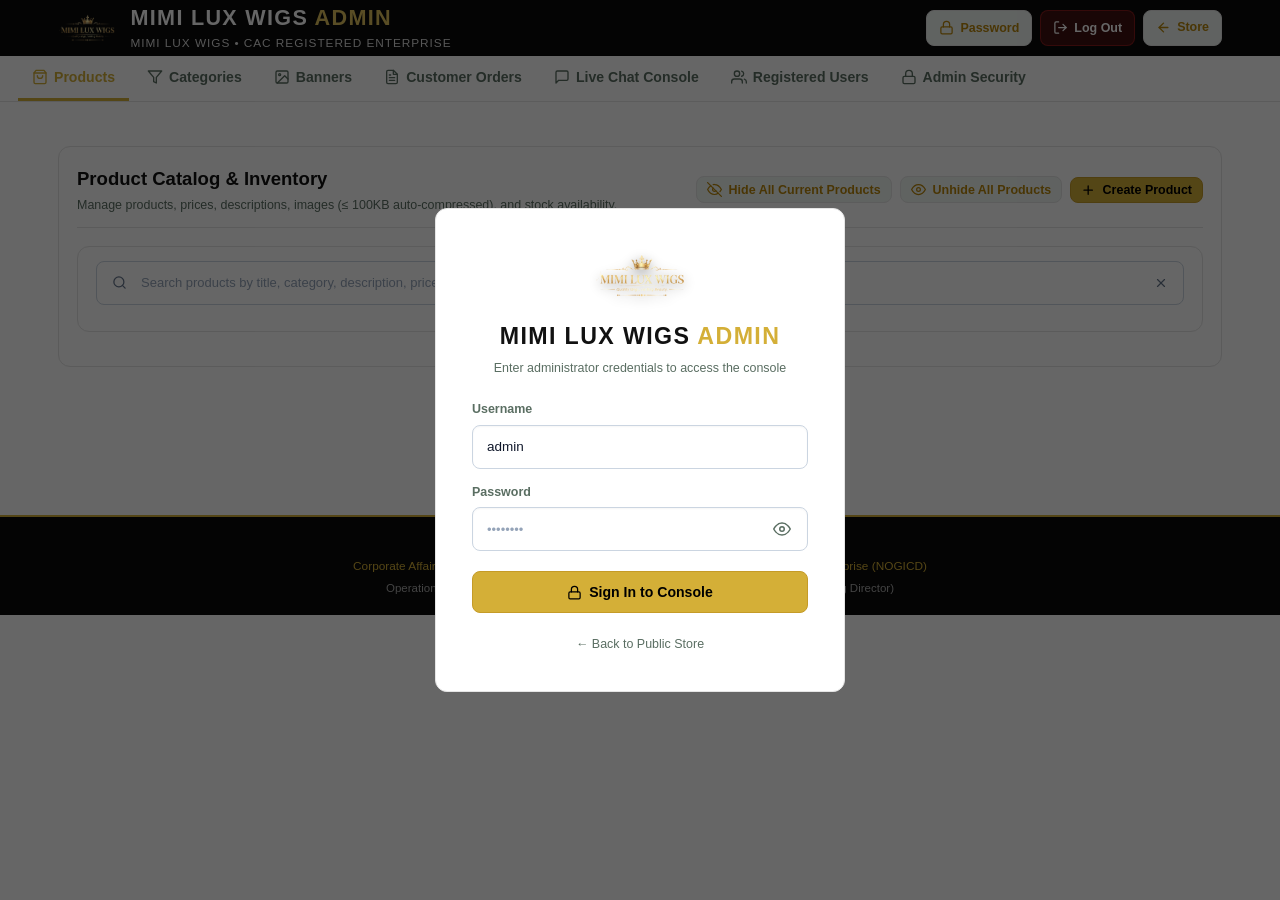
==== commit 610fb9ea: "feat: change project theme color to luxury White, Black, and Gold" ====
--- a/admin.html
+++ b/admin.html
@@ -5,7 +5,7 @@
   <meta name="viewport" content="width=device-width, initial-scale=1.0, maximum-scale=5.0, interactive-widget=resizes-content" />
   <title>Admin Dashboard — MIMI LUX WIGS</title>
   <link rel="icon" type="image/png" href="assets/images/logo.png?v=20261118_0905" />
-  <link rel="stylesheet" href="css/styles.css?v=20261116_0930" />
+  <link rel="stylesheet" href="css/styles.css?v=20261118_0925" />
 </head>
 <body class="admin-body">
 
@@ -385,7 +385,7 @@
               enterkeyhint="send"
               style="flex: 1 1 0% !important; min-width: 0 !important; width: 0 !important; box-sizing: border-box !important; height: 40px !important; min-height: 40px !important; padding: 0 10px !important;"
             />
-            <button class="chat-send-btn" id="adminChatSendBtn" type="button" style="flex: 0 0 auto !important; flex-shrink: 0 !important; white-space: nowrap !important; padding: 0 14px !important; height: 40px !important; min-height: 40px !important; box-sizing: border-box !important; display: inline-flex !important; align-items: center !important; justify-content: center !important; gap: 6px !important; background-color: #0284c7 !important; color: #ffffff !important; border-radius: 8px !important;">
+            <button class="chat-send-btn" id="adminChatSendBtn" type="button" style="flex: 0 0 auto !important; flex-shrink: 0 !important; white-space: nowrap !important; padding: 0 14px !important; height: 40px !important; min-height: 40px !important; box-sizing: border-box !important; display: inline-flex !important; align-items: center !important; justify-content: center !important; gap: 6px !important; background-color: #d4af37 !important; color: #000000 !important; font-weight: 700 !important; border-radius: 8px !important;">
               <svg class="svg-icon" viewBox="0 0 24 24" fill="none" stroke="currentColor" stroke-width="2" stroke-linecap="round" stroke-linejoin="round" style="width: 15px; height: 15px;"><line x1="22" y1="2" x2="11" y2="13"/><polygon points="22 2 15 22 11 13 2 9 22 2"/></svg>
               <span>Reply</span>
             </button>
@@ -498,10 +498,10 @@
 
   </main>
 
-  <footer style="background: #071a2e; color: rgba(255, 255, 255, 0.85); padding: 18px 0; text-align: center; font-size: 0.8rem; border-top: 2px solid #0284c7; margin-top: 40px;">
+  <footer style="background: #0a0a0a; color: rgba(255, 255, 255, 0.85); padding: 18px 0; text-align: center; font-size: 0.8rem; border-top: 2px solid #d4af37; margin-top: 40px;">
     <div class="container">
       <div style="font-weight: 700; color: #ffffff; letter-spacing: 0.5px;">MIMI LUX WIGS</div>
-      <div style="font-size: 0.74rem; color: #7dd3fc; margin: 4px 0;">Corporate Affairs Commission (CAC) Registered &bull; FIRS Verified TIN &bull; 100% Indigenous Enterprise (NOGICD)</div>
+      <div style="font-size: 0.74rem; color: #d4af37; margin: 4px 0;">Corporate Affairs Commission (CAC) Registered &bull; FIRS Verified TIN &bull; 100% Indigenous Enterprise (NOGICD)</div>
       <div style="font-size: 0.72rem; color: rgba(255, 255, 255, 0.65);">Operational Base: Felele, Lagos, Nigeria | Executive Contact: Shodimu Mariam (Managing Director)</div>
     </div>
   </footer>
@@ -539,7 +539,7 @@
   <script src="js/custom-modal.js?v=20261110_1200"></script>
   <script src="js/custom-picker.js?v=20261110_1200"></script>
   <script src="js/supabase-config.js?v=20261118_0825"></script>
-  <script src="js/receipt-generator.js?v=20261118_0825"></script>
-  <script src="js/admin.js?v=20261118_0825"></script>
+  <script src="js/receipt-generator.js?v=20261118_0925"></script>
+  <script src="js/admin.js?v=20261118_0925"></script>
 </body>
 </html>
--- a/css/styles.css
+++ b/css/styles.css
@@ -13,58 +13,56 @@
    ========================================================================== */
 
 :root {
-  /* MIMI LUX WIGS Corporate Blue & Azure Palette (Exact Match to Logo) */
-  --bg-main: #f0f6fc;
+  /* MIMI LUX WIGS - White, Black & Gold Luxury Palette */
+  --bg-main: #ffffff;
   --bg-surface: #ffffff;
   --bg-surface-elevated: #ffffff;
-  --bg-subtle: #f8fbfe;
-  --bg-active: #e0f0fd;
-
-  /* Refined Ice Blue Borders */
-  --border-color: #d0e4f7;
-  --border-strong: #93c5fd;
-  --border-focus: #0284c7;
-
-  /* Typography */
-  --text-main: #0a2540;
-  --text-body: #1e293b;
-  --text-muted: #526e85;
-  --text-subtle: #7b93a8;
+  --bg-subtle: #fcfbf9;
+  --bg-active: #f7f2e4;
+
+  /* Refined Gold & Hairline Borders */
+  --border-color: #e5e5e5;
+  --border-strong: #d4af37;
+  --border-focus: #c59b27;
+
+  /* Typography: Rich Jet Black & Neutral Grays */
+  --text-main: #111111;
+  --text-body: #27272a;
+  --text-muted: #595959;
+  --text-subtle: #7a7a7a;
   --text-inverted: #ffffff;
 
-  /* Brand Azure & Deep Navy */
-  --primary-green: #0284c7;
-  --primary-green-dark: #0369a1;
-  --primary-green-light: #e0f0fd;
+  /* Brand Primary Gold & Black Palette */
+  --primary-green: #d4af37;
+  --primary-green-dark: #b8860b;
+  --primary-green-light: #fdf9ef;
   --accent-whatsapp: #25D366;
   --accent-whatsapp-hover: #20ba5a;
 
-  /* Site Theme Colors (Logo Azure & Navy Palette) */
-  --accent-gold: #0284c7;
-  --accent-gold-hover: #0369a1;
-  --accent-gold-active: #075985;
-  --accent-gold-subtle: #e0f0fd;
-  --accent-gold-border: #93c5fd;
+  /* Luxury Gold Accents */
+  --accent-gold: #c59b27;
+  --accent-gold-hover: #b8860b;
+  --accent-gold-active: #996515;
+  --accent-gold-subtle: #fdf8ee;
+  --accent-gold-border: #dfc15d;
 
   /* Functional Status Colors */
   --status-success: #059669;
   --status-danger: #dc2626;
   --status-danger-hover: #b91c1c;
   --status-warning: #d97706;
-  --status-info: #0284c7;
-
-  /* Soft Modern Shadows */
-  --shadow-sm: 0 2px 8px rgba(10, 37, 64, 0.06);
-  --shadow-md: 0 6px 20px rgba(10, 37, 64, 0.08);
-  --shadow-lg: 0 12px 32px rgba(10, 37, 64, 0.12);
+  --status-info: #c59b27;
+
+  /* Soft Luxury Shadows (Neutral Black Tints) */
+  --shadow-sm: 0 2px 8px rgba(0, 0, 0, 0.05);
+  --shadow-md: 0 6px 20px rgba(0, 0, 0, 0.08);
+  --shadow-lg: 0 12px 32px rgba(0, 0, 0, 0.12);
 
   /* Proportional Fluid Dimensions */
   --radius-sm: 8px;
   --radius-md: 12px;
   --radius-lg: 16px;
   --radius-xl: 20px;
-  --radius-full: 9999px;
-  --radius-lg: 8px;
   --radius-full: 9999px;
 
   /* Fluid Spacing Scale */
@@ -112,8 +110,8 @@
 }
 
 body:not(.admin-body):not(.chat-body) {
-  background-color: #f0f6fc !important;
-  color: #2d3748 !important;
+  background-color: #ffffff !important;
+  color: #111111 !important;
   padding-bottom: 74px !important;
 }
 
@@ -1218,14 +1216,16 @@
 }
 
 .btn-primary {
-  background-color: var(--primary-green);
-  color: var(--text-inverted);
-  border-color: var(--primary-green);
+  background-color: #d4af37;
+  color: #000000;
+  border-color: #c59b27;
+  font-weight: 700;
 }
 
 .btn-primary:hover {
-  background-color: var(--primary-green-dark);
-  border-color: var(--primary-green-dark);
+  background-color: #b8860b;
+  color: #000000;
+  border-color: #996515;
 }
 
 .btn-secondary {
@@ -1731,8 +1731,9 @@
   height: 44px !important;
   min-width: 44px !important;
   min-height: 44px !important;
-  background-color: #0284c7 !important;
-  border: 1.5px solid #93c5fd !important;
+  background-color: #d4af37 !important;
+  border: 1.5px solid #c59b27 !important;
+  color: #000000 !important;
   color: #fff !important;
   border-radius: var(--radius-full) !important;
   display: flex !important;
@@ -1746,8 +1747,8 @@
 }
 
 .full-view-close-under:hover {
-  background-color: #0369a1 !important;
-  border-color: #0284c7 !important;
+  background-color: #b8860b !important;
+  border-color: #d4af37 !important;
   color: #fff !important;
 }
 
@@ -1952,8 +1953,8 @@
   width: clamp(34px, 5vw, 42px);
   height: clamp(34px, 5vw, 42px);
   border-radius: var(--radius-sm);
-  border: 1px solid #0369a1;
-  background-color: #0284c7;
+  border: 1px solid #b8860b;
+  background-color: #d4af37;
   display: flex;
   align-items: center;
   justify-content: center;
@@ -2060,8 +2061,8 @@
 }
 
 .chat-msg-row.outgoing .chat-bubble {
-  background-color: #0284c7 !important;
-  border-color: #0369a1 !important;
+  background-color: #111111 !important;
+  border-color: #d4af37 !important;
   color: #ffffff !important;
   border-bottom-right-radius: 2px;
 }
@@ -2072,13 +2073,13 @@
 
 .chat-msg-row.incoming .chat-bubble {
   background-color: #ffffff !important;
-  border-color: #d0e4f7 !important;
-  color: #0a2540 !important;
+  border-color: #e5e5e5 !important;
+  color: #111111 !important;
   border-bottom-left-radius: 2px;
 }
 
 .chat-msg-row.incoming .chat-bubble * {
-  color: #0a2540 !important;
+  color: #111111 !important;
 }
 
 .chat-msg-image {
@@ -2113,15 +2114,15 @@
 }
 
 .chat-msg-actions-btn:hover {
-  color: #0284c7;
-  background-color: #e0f0fd;
+  color: #d4af37;
+  background-color: #fdf9ee;
 }
 
 /* Chat Input Bar - Matched styling across User Chat & Admin Chat */
 .chat-input-bar {
   padding: 10px 14px;
   background-color: #ffffff;
-  border-top: 1px solid #d0e4f7;
+  border-top: 1px solid #e5e5e5;
   display: flex;
   align-items: center;
   gap: 8px;
@@ -2145,9 +2146,9 @@
 }
 
 .chat-upload-btn:hover {
-  color: #0284c7;
+  color: #d4af37;
   background-color: #eaf7f0;
-  border-color: #d0e4f7;
+  border-color: #e5e5e5;
 }
 
 .chat-text-input {
@@ -2159,7 +2160,7 @@
   box-sizing: border-box;
   padding: 0 12px;
   background-color: #ffffff;
-  border: 1.5px solid #d0e4f7;
+  border: 1.5px solid #e5e5e5;
   border-radius: 10px;
   color: #1f2937;
   font-size: 0.94rem;
@@ -2184,15 +2185,15 @@
 }
 
 .chat-text-input:focus {
-  border-color: #0284c7 !important;
-  box-shadow: 0 0 0 3px rgba(2, 132, 199, 0.12) !important;
+  border-color: #d4af37 !important;
+  box-shadow: 0 0 0 3px rgba(212, 175, 55, 0.12) !important;
 }
 
 .chat-send-btn {
   height: 42px;
   min-height: 42px;
   padding: 0 14px;
-  background-color: #0284c7 !important;
+  background-color: #d4af37 !important;
   color: #ffffff !important;
   border: none;
   border-radius: 8px;
@@ -2209,7 +2210,7 @@
 }
 
 .chat-send-btn:hover {
-  background-color: #066b31 !important;
+  background-color: #b8860b !important;
 }
 
 /* ---------------- TOAST NOTIFICATIONS (FLAT, HIGH Z-INDEX) ---------------- */
@@ -2280,26 +2281,26 @@
 body.admin-body {
   --admin-header-h: 56px;
   --admin-tabs-h: 46px;
-  --bg-main: #f0f6fc;
+  --bg-main: #ffffff;
   --bg-surface: #ffffff;
   --bg-surface-elevated: #ffffff;
   --bg-subtle: #f8fbfe;
-  --bg-active: #e0f0fd;
-  --border-color: #d0e4f7;
-  --border-strong: #93c5fd;
-  --border-focus: #0284c7;
-  --text-main: #0a2540;
-  --text-body: #2d3748;
+  --bg-active: #fdf9ee;
+  --border-color: #e5e5e5;
+  --border-strong: #dfc15d;
+  --border-focus: #d4af37;
+  --text-main: #111111;
+  --text-body: #27272a;
   --text-muted: #5a6e62;
   --text-subtle: #7d9285;
   --text-inverted: #ffffff;
-  --accent-gold: #0284c7;
-  --accent-gold-hover: #0369a1;
+  --accent-gold: #d4af37;
+  --accent-gold-hover: #b8860b;
   --accent-gold-active: #075985;
-  --accent-gold-subtle: #e0f0fd;
-  --accent-gold-border: #93c5fd;
-  background-color: #f0f6fc !important;
-  color: #2d3748 !important;
+  --accent-gold-subtle: #fdf9ee;
+  --accent-gold-border: #dfc15d;
+  background-color: #ffffff !important;
+  color: #111111 !important;
   padding-top: calc(var(--admin-header-h) + var(--admin-tabs-h)) !important;
   padding-bottom: 30px !important;
 }
@@ -2313,7 +2314,8 @@
   height: var(--admin-header-h) !important;
   min-height: var(--admin-header-h) !important;
   max-height: var(--admin-header-h) !important;
-  background-color: #0a2540 !important;
+  background-color: #0a0a0a !important;
+  border-bottom: 2px solid #d4af37 !important;
   border-bottom: 1px solid rgba(0, 0, 0, 0.15) !important;
   box-sizing: border-box !important;
   z-index: 99999 !important;
@@ -2342,7 +2344,7 @@
 }
 
 body.admin-body .brand-title span {
-  color: #93c5fd !important;
+  color: #dfc15d !important;
 }
 
 body.admin-body .brand-tagline {
@@ -2383,7 +2385,7 @@
   gap: 4px !important;
   background-color: #ffffff !important;
   border-top: none !important;
-  border-bottom: 1px solid #d0e4f7 !important;
+  border-bottom: 1px solid #e5e5e5 !important;
   overflow-x: auto !important;
   overflow-y: hidden !important;
   -webkit-overflow-scrolling: touch !important;
@@ -2417,13 +2419,13 @@
 }
 
 body.admin-body .admin-tab-btn:hover {
-  color: #0a2540 !important;
+  color: #111111 !important;
   background-color: #f0fbf4 !important;
 }
 
 body.admin-body .admin-tab-btn.active {
-  color: #0284c7 !important;
-  border-bottom-color: #0284c7 !important;
+  color: #d4af37 !important;
+  border-bottom-color: #d4af37 !important;
   font-weight: 800 !important;
 }
 
@@ -2435,25 +2437,25 @@
 
 body.admin-body .admin-panel-card {
   background-color: #ffffff !important;
-  border: 1px solid #d0e4f7 !important;
+  border: 1px solid #e5e5e5 !important;
 }
 
 body.admin-body .admin-panel-title {
-  color: #0a2540 !important;
+  color: #111111 !important;
 }
 
 body.admin-body .admin-item-row {
   background-color: #ffffff !important;
-  border: 1px solid #d0e4f7 !important;
+  border: 1px solid #e5e5e5 !important;
 }
 
 body.admin-body .admin-item-row:hover {
   background-color: #f7fbf8 !important;
-  border-color: #0284c7 !important;
+  border-color: #d4af37 !important;
 }
 
 body.admin-body .admin-item-title {
-  color: #0a2540 !important;
+  color: #111111 !important;
 }
 
 body.admin-body .admin-item-sub {
@@ -2461,36 +2463,38 @@
 }
 
 body.admin-body .btn-primary {
-  background-color: #0284c7 !important;
-  border-color: #0284c7 !important;
-  color: #ffffff !important;
+  background-color: #d4af37 !important;
+  border-color: #c59b27 !important;
+  color: #000000 !important;
+  font-weight: 700 !important;
 }
 
 body.admin-body .btn-primary:hover {
-  background-color: #0369a1 !important;
-  border-color: #0369a1 !important;
+  background-color: #b8860b !important;
+  border-color: #996515 !important;
+  color: #000000 !important;
 }
 
 body.admin-body .btn-secondary {
   background-color: #f0f7f3 !important;
-  border-color: #d0e4f7 !important;
-  color: #0369a1 !important;
+  border-color: #e5e5e5 !important;
+  color: #b8860b !important;
 }
 
 body.admin-body .btn-secondary:hover {
-  background-color: #e0f0fd !important;
-  border-color: #0284c7 !important;
+  background-color: #fdf9ee !important;
+  border-color: #d4af37 !important;
 }
 
 body.admin-body .btn-icon-square {
   background-color: #f0f7f3 !important;
-  border: 1px solid #d0e4f7 !important;
-  color: #0369a1 !important;
+  border: 1px solid #e5e5e5 !important;
+  color: #b8860b !important;
 }
 
 body.admin-body .btn-icon-square:hover {
-  background-color: #e0f0fd !important;
-  border-color: #0284c7 !important;
+  background-color: #fdf9ee !important;
+  border-color: #d4af37 !important;
 }
 
 body.admin-body .btn-icon-square.danger {
@@ -2541,9 +2545,9 @@
 body.admin-body input[type="number"]:focus,
 body.admin-body input[type="password"]:focus,
 body.admin-body textarea:focus {
-  border-color: #0284c7 !important;
+  border-color: #d4af37 !important;
   background-color: #ffffff !important;
-  box-shadow: 0 0 0 3px rgba(2, 132, 199, 0.15) !important;
+  box-shadow: 0 0 0 3px rgba(212, 175, 55, 0.15) !important;
 }
 
 body.admin-body .form-input::placeholder,
@@ -2556,38 +2560,38 @@
 }
 
 body.admin-body .admin-login-overlay {
-  background-color: rgba(10, 37, 64, 0.6) !important;
+  background-color: rgba(0, 0, 0, 0.6) !important;
 }
 
 body.admin-body .admin-login-card {
   background-color: #ffffff !important;
-  border: 1px solid #d0e4f7 !important;
+  border: 1px solid #e5e5e5 !important;
 }
 
 body.admin-body .admin-login-title {
-  color: #0a2540 !important;
+  color: #111111 !important;
 }
 
 body.admin-body .admin-login-title span {
-  color: #0284c7 !important;
+  color: #d4af37 !important;
 }
 
 body.admin-body .c-modal-box {
   background-color: #ffffff !important;
-  border: 1px solid #d0e4f7 !important;
+  border: 1px solid #e5e5e5 !important;
   color: #2d3748 !important;
 }
 
 body.admin-body .c-modal-header {
-  border-bottom: 1px solid #d0e4f7 !important;
+  border-bottom: 1px solid #e5e5e5 !important;
 }
 
 body.admin-body .c-modal-title {
-  color: #0a2540 !important;
+  color: #111111 !important;
 }
 
 body.admin-body .c-modal-footer {
-  border-top: 1px solid #d0e4f7 !important;
+  border-top: 1px solid #e5e5e5 !important;
 }
 
 /* Admin Header Bar & Action Buttons */
@@ -3419,8 +3423,8 @@
   font-size: 11px;
   font-weight: 700;
   color: #ffffff;
-  background-color: #0284c7;
-  border: 1px solid #0369a1;
+  background-color: #d4af37;
+  border: 1px solid #b8860b;
   border-radius: var(--radius-full);
   margin-left: 6px;
   line-height: 1;
@@ -3510,10 +3514,11 @@
   z-index: 1000 !important;
   margin: 0 !important;
   padding: 0 !important;
-  box-shadow: 0 2px 8px rgba(0, 0, 0, 0.15) !important;
+  box-shadow: 0 2px 8px rgba(0, 0, 0, 0.25) !important;
   display: flex !important;
   align-items: center !important;
-  background-color: #0a2540 !important;
+  background-color: #0a0a0a !important;
+  border-bottom: 2px solid #d4af37 !important;
 }
 
 body.chat-body .header-bar .header-container {
@@ -3553,7 +3558,7 @@
 body.chat-body .header-bar .chat-back-store-btn-mobile:hover {
   background-color: #f1f5f9 !important;
   border-color: #f1f5f9 !important;
-  color: #0284c7 !important;
+  color: #d4af37 !important;
   transform: none !important;
 }
 
@@ -3588,11 +3593,12 @@
 
 body.chat-body .header-bar #headerSignInBtn {
   color: #ffffff !important;
-  background-color: #0284c7 !important;
-  border: 1.5px solid #0284c7 !important;
+  background-color: #d4af37 !important;
+  border: 1.5px solid #c59b27 !important;
+  color: #000000 !important;
   border-radius: 9999px !important;
   padding: 6px 14px !important;
-  font-weight: 700 !important;
+  font-weight: 800 !important;
 }
 
 body.chat-body .header-bar .user-pill {
@@ -3664,7 +3670,7 @@
     padding: 12px 16px 16px !important;
   }
   body.chat-body .chat-page-card {
-    border: 1px solid #d0e4f7 !important;
+    border: 1px solid #e5e5e5 !important;
     border-radius: 14px !important;
     box-shadow: 0 4px 20px rgba(0, 0, 0, 0.05) !important;
   }
@@ -3676,7 +3682,7 @@
   flex-shrink: 0 !important;
   padding: 10px 14px !important;
   background-color: #ffffff !important;
-  border-bottom: 1px solid #d0e4f7 !important;
+  border-bottom: 1px solid #e5e5e5 !important;
   display: flex !important;
   align-items: center !important;
   justify-content: space-between !important;
@@ -3700,7 +3706,7 @@
   flex-shrink: 0 !important;
   margin-top: auto !important;
   background-color: #ffffff !important;
-  border-top: 1px solid #d0e4f7 !important;
+  border-top: 1px solid #e5e5e5 !important;
   padding: 8px 10px !important;
   padding-bottom: max(10px, env(safe-area-inset-bottom, 10px)) !important;
   display: flex !important;
@@ -3818,8 +3824,8 @@
 
 .btn-see-more {
   background-color: #ffffff;
-  color: #0284c7;
-  border: 1px solid #d0e4f7;
+  color: #d4af37;
+  border: 1px solid #e5e5e5;
   font-weight: 700;
   font-size: var(--font-sm);
   padding: 12px 28px;
@@ -3835,9 +3841,9 @@
 }
 
 .btn-see-more:hover:not(:disabled) {
-  background-color: #e0f0fd;
-  border-color: #0284c7;
-  color: #0369a1;
+  background-color: #fdf9ee;
+  border-color: #d4af37;
+  color: #b8860b;
   transform: none !important;
   box-shadow: none !important;
 }
@@ -3857,7 +3863,7 @@
 .chat-order-card-bubble {
   max-width: min(88vw, 360px);
   background-color: #ffffff;
-  border: 1px solid #d0e4f7;
+  border: 1px solid #e5e5e5;
   border-radius: var(--radius-md);
   padding: 12px;
   display: flex;
@@ -3871,12 +3877,12 @@
 }
 
 .chat-order-card-bubble:hover {
-  border-color: #0284c7 !important;
+  border-color: #d4af37 !important;
   background-color: #f8fbfe !important;
 }
 
 .chat-order-card-bubble:hover .chat-order-card-footer {
-  color: #0369a1 !important;
+  color: #b8860b !important;
 }
 
 .chat-order-card-header {
@@ -3931,9 +3937,9 @@
 }
 
 .order-card-status-approved {
-  background-color: #e0f0fd;
-  color: #0369a1;
-  border: 1px solid #93c5fd;
+  background-color: #fdf9ee;
+  color: #b8860b;
+  border: 1px solid #dfc15d;
 }
 
 .order-card-status-shipping {
@@ -3943,9 +3949,9 @@
 }
 
 .order-card-status-delivered {
-  background-color: #e0f0fd;
-  color: #0369a1;
-  border: 1px solid #93c5fd;
+  background-color: #fdf9ee;
+  color: #b8860b;
+  border: 1px solid #dfc15d;
 }
 
 .order-card-status-declined {
@@ -4119,9 +4125,9 @@
 }
 
 .order-status-badge.status-approved {
-  background-color: #e0f0fd;
-  color: #0369a1;
-  border: 1px solid #93c5fd;
+  background-color: #fdf9ee;
+  color: #b8860b;
+  border: 1px solid #dfc15d;
 }
 
 .order-status-badge.status-shipping {
@@ -4131,9 +4137,9 @@
 }
 
 .order-status-badge.status-delivered {
-  background-color: #e0f0fd;
-  color: #0369a1;
-  border: 1px solid #93c5fd;
+  background-color: #fdf9ee;
+  color: #b8860b;
+  border: 1px solid #dfc15d;
 }
 
 .order-status-badge.status-declined {
@@ -4365,8 +4371,8 @@
 .btn-toggle-password:focus,
 .btn-toggle-password:active {
   transform: none !important;
-  color: #0284c7 !important;
-  background: rgba(2, 132, 199, 0.08) !important;
+  color: #d4af37 !important;
+  background: rgba(212, 175, 55, 0.08) !important;
   border-radius: 50% !important;
 }
 
@@ -4398,12 +4404,12 @@
 select:autofill,
 select:autofill:hover,
 select:autofill:active {
-  -webkit-box-shadow: 0 0 0 1000px #f0f6fc inset !important;
-  box-shadow: 0 0 0 1000px #f0f6fc inset !important;
-  -webkit-text-fill-color: #0a2540 !important;
-  color: #0a2540 !important;
-  caret-color: #0a2540 !important;
-  border-color: #93c5fd !important;
+  -webkit-box-shadow: 0 0 0 1000px #ffffff inset !important;
+  box-shadow: 0 0 0 1000px #ffffff inset !important;
+  -webkit-text-fill-color: #111111 !important;
+  color: #111111 !important;
+  caret-color: #111111 !important;
+  border-color: #dfc15d !important;
   font-family: inherit !important;
   transition: background-color 5000s ease-in-out 0s;
 }
@@ -4416,10 +4422,10 @@
 select:autofill:focus {
   -webkit-box-shadow: 0 0 0 1000px #ffffff inset !important;
   box-shadow: 0 0 0 1000px #ffffff inset !important;
-  -webkit-text-fill-color: #0a2540 !important;
-  color: #0a2540 !important;
-  caret-color: #0a2540 !important;
-  border-color: #0284c7 !important;
+  -webkit-text-fill-color: #111111 !important;
+  color: #111111 !important;
+  caret-color: #111111 !important;
+  border-color: #d4af37 !important;
   transition: background-color 5000s ease-in-out 0s;
 }
 
@@ -4495,8 +4501,8 @@
 
 .admin-customer-search-input:focus,
 body.admin-body .admin-customer-search-input:focus {
-  border-color: #0284c7 !important;
-  box-shadow: 0 0 0 3px rgba(2, 132, 199, 0.15) !important;
+  border-color: #d4af37 !important;
+  box-shadow: 0 0 0 3px rgba(212, 175, 55, 0.15) !important;
 }
 
 .admin-customer-search-clear,
@@ -5037,8 +5043,8 @@
 
 /* ---------------- 1. STOREFRONT HEADER BAR (DARK EMERALD GREEN) ---------------- */
 body:not(.admin-body) .header-bar {
-  background-color: #0a2540 !important;
-  border-bottom: 1px solid rgba(0, 0, 0, 0.15) !important;
+  background-color: #0a0a0a !important;
+  border-bottom: 2px solid #d4af37 !important;
   box-shadow: 0 2px 10px rgba(0, 0, 0, 0.12) !important;
   height: clamp(62px, 9vw, 72px) !important;
 }
@@ -5278,7 +5284,7 @@
   left: 14px;
   width: 19px;
   height: 19px;
-  color: #0284c7;
+  color: #d4af37;
   pointer-events: none;
 }
 
@@ -5286,7 +5292,7 @@
   width: 100%;
   padding: 12px 42px 12px 44px;
   background-color: #ffffff;
-  border: 1.5px solid #d0e4f7;
+  border: 1.5px solid #e5e5e5;
   border-radius: 12px;
   font-size: clamp(0.88rem, 2vw, 0.96rem);
   font-weight: 500;
@@ -5301,8 +5307,8 @@
 }
 
 .category-search-input:focus {
-  border-color: #0284c7;
-  box-shadow: 0 0 0 3px rgba(2, 132, 199, 0.12);
+  border-color: #d4af37;
+  box-shadow: 0 0 0 3px rgba(212, 175, 55, 0.15);
 }
 
 .category-search-clear {
@@ -5346,7 +5352,7 @@
 }
 
 .home-cat-heading {
-  color: #0369a1;
+  color: #b8860b;
   font-size: clamp(1.2rem, 3.2vw, 1.55rem);
   font-weight: 900;
   letter-spacing: -0.01em;
@@ -5374,7 +5380,7 @@
 .home-category-card {
   background: #ffffff;
   border-radius: clamp(10px, 2.2vw, 14px);
-  border: 1px solid #d0e4f7;
+  border: 1px solid #e5e5e5;
   box-shadow: none !important;
   padding: clamp(8px, 1.8vw, 12px) 6px clamp(10px, 2vw, 14px) 6px;
   display: flex;
@@ -5388,7 +5394,7 @@
 }
 
 .home-category-card:hover {
-  border-color: #0284c7;
+  border-color: #d4af37;
   background-color: #f7fbf8;
 }
 
@@ -5425,7 +5431,7 @@
 }
 
 .home-category-title {
-  color: #0369a1;
+  color: #b8860b;
   font-size: clamp(0.72rem, 1.8vw, 0.82rem);
   font-weight: 800;
   line-height: 1.25;
@@ -5539,7 +5545,7 @@
   border-radius: 14px;
   overflow: hidden;
   background-color: #0b192c;
-  border: 1px solid rgba(2, 132, 199, 0.16);
+  border: 1px solid rgba(212, 175, 55, 0.16);
   box-shadow: 0 4px 16px rgba(0, 0, 0, 0.12);
   cursor: pointer;
   -webkit-backface-visibility: hidden;
@@ -5610,7 +5616,7 @@
 .product-banner-dot.active {
   width: 20px;
   border-radius: 4px;
-  background: #0284c7;
+  background: #d4af37;
 }
 
 /* Desktop (>= 769px): Controlled 16:9 Width with Peeking Side Cards */
@@ -5632,7 +5638,7 @@
     opacity: 1 !important;
     transform: scale(1) translateZ(0) !important;
     box-shadow: 0 12px 30px rgba(11, 25, 44, 0.28) !important;
-    border: 1px solid rgba(2, 132, 199, 0.28) !important;
+    border: 1px solid rgba(212, 175, 55, 0.28) !important;
     z-index: 3 !important;
   }
 }
@@ -5645,7 +5651,7 @@
   background: var(--bg-surface-elevated, #f8fafc);
   padding: 8px 14px;
   border-radius: var(--radius-sm, 8px);
-  border: 1px solid var(--border-color, #d0e4f7);
+  border: 1px solid var(--border-color, #e5e5e5);
 }
 
 .admin-banners-list {
@@ -5662,7 +5668,7 @@
   gap: 18px !important;
   padding: 14px 18px !important;
   background-color: #ffffff !important;
-  border: 1px solid #d0e4f7 !important;
+  border: 1px solid #e5e5e5 !important;
   border-radius: 12px !important;
   width: 100% !important;
   box-sizing: border-box !important;
@@ -5671,8 +5677,8 @@
 }
 
 .admin-banner-row:hover {
-  border-color: #0284c7 !important;
-  box-shadow: 0 4px 14px rgba(2, 132, 199, 0.08) !important;
+  border-color: #d4af37 !important;
+  box-shadow: 0 4px 14px rgba(212, 175, 55, 0.08) !important;
 }
 
 .admin-banner-row.is-hidden-banner {
@@ -5689,7 +5695,7 @@
   border-radius: 8px !important;
   overflow: hidden !important;
   background-color: #0f172a !important;
-  border: 1px solid #d0e4f7 !important;
+  border: 1px solid #e5e5e5 !important;
   flex-shrink: 0 !important;
   display: flex !important;
   align-items: center !important;
@@ -5721,7 +5727,7 @@
 .admin-banner-title {
   font-size: 15px !important;
   font-weight: 700 !important;
-  color: #0a2540 !important;
+  color: #111111 !important;
   line-height: 1.3 !important;
 }
 
@@ -5795,7 +5801,7 @@
   flex-direction: column !important;
   background: #ffffff !important;
   border-radius: 14px !important;
-  border: 1px solid #d0e4f7 !important;
+  border: 1px solid #e5e5e5 !important;
   box-shadow: 0 20px 45px rgba(0, 0, 0, 0.25) !important;
   overflow: hidden !important;
 }
@@ -5813,7 +5819,7 @@
 #adminBannerEditModal .c-modal-header .c-modal-title {
   font-size: 17px !important;
   font-weight: 700 !important;
-  color: #0a2540 !important;
+  color: #111111 !important;
   margin: 0 !important;
 }
 
@@ -5960,7 +5966,7 @@
   border-radius: 50%;
 }
 .admin-switch input:checked + .admin-slider {
-  background-color: #0284c7;
+  background-color: #d4af37;
 }
 .admin-switch input:checked + .admin-slider:before {
   transform: translateX(20px);
@@ -5969,7 +5975,7 @@
 .shop-toolbar-card {
   background: #ffffff;
   border-radius: 14px;
-  border: 1px solid rgba(2, 132, 199, 0.14);
+  border: 1px solid rgba(212, 175, 55, 0.14);
   box-shadow: var(--shadow-sm);
   padding: 14px 16px;
   margin-bottom: 18px;
@@ -5985,7 +5991,7 @@
   width: 100%;
   padding: 10px 42px 10px 38px;
   background: #f7fbf9;
-  border: 1px solid #d0e4f7;
+  border: 1px solid #e5e5e5;
   border-radius: 8px;
   font-size: 0.9rem;
   color: #111827;
@@ -5994,9 +6000,9 @@
 }
 
 .shop-search-input:focus {
-  border-color: #0284c7;
+  border-color: #d4af37;
   background: #ffffff;
-  box-shadow: 0 0 0 3px rgba(2, 132, 199, 0.12);
+  box-shadow: 0 0 0 3px rgba(212, 175, 55, 0.12);
 }
 
 /* Horizontal Scrollable Category Filter Pills */
@@ -6020,29 +6026,32 @@
   font-size: 0.8rem;
   font-weight: 700;
   white-space: nowrap;
-  background: #f0f7f3;
-  color: #0369a1;
-  border: 1px solid rgba(2, 132, 199, 0.18);
+  background: #ffffff;
+  color: #111111;
+  border: 1.5px solid #e5e5e5;
   cursor: pointer;
   transition: all 0.15s ease;
   flex-shrink: 0;
 }
 
 .shop-cat-pill:hover {
-  background: #e0f0fd;
+  background: #fdf9ee;
+  border-color: #d4af37;
+  color: #b8860b;
 }
 
 .shop-cat-pill.active {
-  background: #0284c7;
-  color: #ffffff;
-  border-color: #0284c7;
+  background: #111111;
+  color: #d4af37;
+  border-color: #d4af37;
+  font-weight: 800;
   box-shadow: none !important;
 }
 
 /* Storefront Product Card Overhaul (Zero Glow, Zero Shadow, Zero Hover Lift) */
 body:not(.admin-body) .product-card {
   background-color: #ffffff !important;
-  border: 1px solid #d0e4f7 !important;
+  border: 1px solid #e5e5e5 !important;
   border-radius: 14px !important;
   box-shadow: none !important;
   overflow: hidden;
@@ -6051,7 +6060,7 @@
 
 body:not(.admin-body) .product-card:hover {
   transform: none !important;
-  border-color: #0284c7 !important;
+  border-color: #d4af37 !important;
   box-shadow: none !important;
 }
 
@@ -6060,12 +6069,12 @@
 }
 
 body:not(.admin-body) .product-card-title {
-  color: #0a2540 !important;
+  color: #111111 !important;
   font-weight: 800 !important;
 }
 
 body:not(.admin-body) .product-card-price {
-  color: #0284c7 !important;
+  color: #c59b27 !important;
   font-weight: 900 !important;
   font-size: clamp(1.05rem, 2.6vw, 1.25rem) !important;
 }
@@ -6073,8 +6082,9 @@
 /* "Add to Cart" Button */
 .btn-add-to-cart {
   width: 100%;
-  background-color: #0284c7;
-  color: #ffffff !important;
+  background-color: #d4af37;
+  color: #000000 !important;
+  border: 1px solid #c59b27;
   border: none;
   border-radius: 8px;
   padding: 10px 14px;
@@ -6090,7 +6100,8 @@
 }
 
 .btn-add-to-cart:hover {
-  background-color: #0369a1;
+  background-color: #b8860b;
+  color: #000000 !important;
   transform: none !important;
 }
 
@@ -6101,6 +6112,7 @@
 .btn-add-to-cart .svg-icon {
   width: 16px;
   height: 16px;
+  stroke: #000000 !important;
 }
 
 /* ---------------- LIST VIEW ARRANGEMENT ENHANCEMENT ---------------- */
@@ -6117,7 +6129,7 @@
   min-height: clamp(120px, 16vw, 160px) !important;
   width: 100% !important;
   background-color: #ffffff !important;
-  border: 1px solid #d0e4f7 !important;
+  border: 1px solid #e5e5e5 !important;
   box-shadow: none !important;
   overflow: hidden !important;
 }
@@ -6132,7 +6144,7 @@
   flex-shrink: 0 !important;
   position: relative !important;
   overflow: hidden !important;
-  background-color: #f0f6fc !important;
+  background-color: #ffffff !important;
 }
 
 .product-grid.list-view .product-card-img-wrap .product-card-img-slide {
@@ -6157,7 +6169,7 @@
 .product-grid.list-view .product-card-title {
   font-size: clamp(0.85rem, 2.5vw, 1.05rem) !important;
   font-weight: 700 !important;
-  color: #0a2540 !important;
+  color: #111111 !important;
   line-height: 1.3 !important;
   margin-bottom: 2px !important;
   display: -webkit-box !important;
@@ -6175,7 +6187,7 @@
   padding: 9px 14px !important;
   font-size: var(--font-xs) !important;
   font-weight: 700 !important;
-  color: #0369a1 !important;
+  color: #b8860b !important;
   background-color: #f7fbf8 !important;
   border: 1px solid #25D366 !important;
   border-radius: 8px !important;
@@ -6186,8 +6198,8 @@
 }
 
 .btn-whatsapp-order:hover {
-  background-color: #e0f0fd !important;
-  border-color: #0369a1 !important;
+  background-color: #fdf9ee !important;
+  border-color: #b8860b !important;
   color: #0d4a22 !important;
 }
 
@@ -6267,7 +6279,7 @@
 .product-grid.list-view .product-card-list-price .product-card-price {
   font-size: clamp(0.95rem, 2.8vw, 1.15rem) !important;
   font-weight: 800 !important;
-  color: #0284c7 !important;
+  color: #d4af37 !important;
 }
 
 .product-grid.list-view .product-card-footer {
@@ -6426,31 +6438,31 @@
 }
 
 .view-toggle-btn.active {
-  color: #0284c7 !important;
-  background-color: #e0f0fd !important;
+  color: #d4af37 !important;
+  background-color: #fdf9ee !important;
 }
 
 /* ---------------- PRODUCT DETAILS MODAL THEME CUSTOMIZATION ---------------- */
 body:not(.admin-body) .product-details-modal-box {
   background-color: #ffffff !important;
-  border: 1px solid #d0e4f7 !important;
+  border: 1px solid #e5e5e5 !important;
   border-radius: 16px !important;
   box-shadow: none !important;
 }
 
 body:not(.admin-body) .product-details-modal-box .c-modal-header {
   background-color: #ffffff !important;
-  border-bottom: 1px solid #d0e4f7 !important;
-  color: #0a2540 !important;
+  border-bottom: 1px solid #e5e5e5 !important;
+  color: #111111 !important;
 }
 
 body:not(.admin-body) .product-details-modal-box .c-modal-title {
-  color: #0a2540 !important;
+  color: #111111 !important;
 }
 
 body:not(.admin-body) .details-main-img-box {
-  background-color: #f0f6fc !important;
-  border: 1px solid #d0e4f7 !important;
+  background-color: #ffffff !important;
+  border: 1px solid #e5e5e5 !important;
   border-radius: 14px !important;
   flex: 0 0 auto !important;
   flex-shrink: 0 !important;
@@ -6461,14 +6473,14 @@
 }
 
 body:not(.admin-body) .details-img-zoom-hint {
-  background-color: rgba(10, 37, 64, 0.88) !important;
+  background-color: rgba(0, 0, 0, 0.88) !important;
   color: #ffffff !important;
   border: 1px solid rgba(255, 255, 255, 0.2) !important;
 }
 
 body:not(.admin-body) .details-desc-box {
   background-color: #f7fbf8 !important;
-  border: 1px solid #d0e4f7 !important;
+  border: 1px solid #e5e5e5 !important;
 }
 
 body:not(.admin-body) .details-desc-heading {
@@ -6480,44 +6492,44 @@
 }
 
 body:not(.admin-body) .details-product-title {
-  color: #0a2540 !important;
+  color: #111111 !important;
 }
 
 body:not(.admin-body) .details-product-price {
-  color: #0284c7 !important;
+  color: #d4af37 !important;
 }
 
 body:not(.admin-body) .details-sub-thumb {
   background-color: #ffffff !important;
-  border: 1px solid #d0e4f7 !important;
+  border: 1px solid #e5e5e5 !important;
 }
 
 body:not(.admin-body) .details-sub-thumb.active {
-  border-color: #0284c7 !important;
+  border-color: #d4af37 !important;
   border-width: 2px !important;
 }
 
 body:not(.admin-body) .details-thumb-nav-btn {
   background-color: #f7fbf8 !important;
-  border: 1px solid #d0e4f7 !important;
-  color: #0284c7 !important;
+  border: 1px solid #e5e5e5 !important;
+  color: #d4af37 !important;
 }
 
 body:not(.admin-body) .details-thumb-nav-btn:hover {
-  background-color: #e0f0fd !important;
-  border-color: #0284c7 !important;
+  background-color: #fdf9ee !important;
+  border-color: #d4af37 !important;
 }
 
 body:not(.admin-body) .details-sub-images-track {
-  scrollbar-color: #0284c7 #f0f6fc !important;
+  scrollbar-color: #d4af37 #ffffff !important;
 }
 
 body:not(.admin-body) .details-sub-images-track::-webkit-scrollbar-thumb {
-  background: #0284c7 !important;
+  background: #d4af37 !important;
 }
 
 body:not(.admin-body) .details-sub-images-track::-webkit-scrollbar-track {
-  background: #f0f6fc !important;
+  background: #ffffff !important;
 }
 
 body:not(.admin-body) .details-modal-footer {
@@ -6526,7 +6538,7 @@
   gap: 8px !important;
   padding: clamp(10px, 1.8vw, 14px) clamp(14px, 2.5vw, 24px) !important;
   background-color: #ffffff !important;
-  border-top: 1px solid #d0e4f7 !important;
+  border-top: 1px solid #e5e5e5 !important;
   flex-shrink: 0 !important;
   box-sizing: border-box !important;
   z-index: 10 !important;
@@ -6538,9 +6550,9 @@
   padding: 12px 16px !important;
   font-weight: 800 !important;
   font-size: clamp(0.88rem, 2.2vw, 1rem) !important;
-  background-color: #0284c7 !important;
-  border: 1px solid #0284c7 !important;
-  color: #ffffff !important;
+  background-color: #d4af37 !important;
+  border: 1px solid #c59b27 !important;
+  color: #000000 !important;
   border-radius: 8px !important;
   box-shadow: none !important;
   cursor: pointer !important;
@@ -6550,8 +6562,9 @@
 }
 
 body:not(.admin-body) .details-modal-footer .btn-primary:hover:not(:disabled) {
-  background-color: #066b31 !important;
-  border-color: #066b31 !important;
+  background-color: #b8860b !important;
+  border-color: #996515 !important;
+  color: #000000 !important;
 }
 
 body:not(.admin-body) .details-modal-footer .btn-primary:disabled {
@@ -6565,7 +6578,7 @@
   padding: 11px 16px !important;
   font-weight: 700 !important;
   font-size: clamp(0.84rem, 2vw, 0.94rem) !important;
-  color: #0369a1 !important;
+  color: #b8860b !important;
   background-color: #f7fbf8 !important;
   border: 1px solid #25D366 !important;
   border-radius: 8px !important;
@@ -6578,8 +6591,8 @@
 }
 
 body:not(.admin-body) .details-modal-footer .details-whatsapp-btn:hover {
-  background-color: #e0f0fd !important;
-  border-color: #0369a1 !important;
+  background-color: #fdf9ee !important;
+  border-color: #b8860b !important;
 }
 
 @media (min-width: 680px) {
@@ -6614,7 +6627,7 @@
     border-left: none !important;
     border-right: none !important;
     border-bottom: none !important;
-    border-top: 1px solid #d0e4f7 !important;
+    border-top: 1px solid #e5e5e5 !important;
     margin: 0 !important;
     display: flex !important;
     flex-direction: column !important;
@@ -6689,7 +6702,7 @@
     gap: 8px !important;
     padding: 10px 14px max(14px, env(safe-area-inset-bottom, 14px)) 14px !important;
     background-color: #ffffff !important;
-    border-top: 1px solid #d0e4f7 !important;
+    border-top: 1px solid #e5e5e5 !important;
     flex-shrink: 0 !important;
     box-sizing: border-box !important;
   }
@@ -6724,7 +6737,7 @@
 }
 
 .cart-heading {
-  color: #0369a1;
+  color: #b8860b;
   font-size: clamp(1.3rem, 3.5vw, 1.65rem);
   font-weight: 900;
 }
@@ -6743,7 +6756,7 @@
 .cart-empty-state {
   background: #ffffff;
   border-radius: 16px;
-  border: 1px solid rgba(2, 132, 199, 0.14);
+  border: 1px solid rgba(212, 175, 55, 0.14);
   box-shadow: var(--shadow-sm);
   padding: 44px 20px;
   text-align: center;
@@ -6753,8 +6766,8 @@
   width: 68px;
   height: 68px;
   border-radius: 50%;
-  background: #e0f0fd;
-  color: #0284c7;
+  background: #fdf9ee;
+  color: #d4af37;
   display: flex;
   align-items: center;
   justify-content: center;
@@ -6767,7 +6780,7 @@
 }
 
 .cart-empty-title {
-  color: #0a2540;
+  color: #111111;
   font-size: 1.25rem;
   font-weight: 800;
   margin-bottom: 6px;
@@ -6790,7 +6803,7 @@
 .cart-item-card {
   background: #ffffff;
   border-radius: 14px;
-  border: 1px solid rgba(2, 132, 199, 0.12);
+  border: 1px solid rgba(212, 175, 55, 0.12);
   box-shadow: 0 2px 10px rgba(0, 0, 0, 0.03);
   padding: 12px 14px;
   display: flex;
@@ -6805,14 +6818,14 @@
   background: #f7fbf8;
   object-fit: cover;
   flex-shrink: 0;
-  border: 1px solid #e0f0fd;
+  border: 1px solid #fdf9ee;
   cursor: pointer;
   transition: transform 0.15s ease, opacity 0.15s ease, border-color 0.15s ease;
 }
 
 .cart-item-thumb:hover {
   transform: none !important;
-  border-color: #0284c7;
+  border-color: #d4af37;
   opacity: 0.95;
 }
 
@@ -6822,7 +6835,7 @@
 }
 
 .cart-item-title {
-  color: #0a2540;
+  color: #111111;
   font-size: 0.88rem;
   font-weight: 800;
   white-space: nowrap;
@@ -6834,12 +6847,12 @@
 }
 
 .cart-item-title:hover {
-  color: #0284c7;
+  color: #d4af37;
   text-decoration: underline;
 }
 
 .cart-item-unit-price {
-  color: #0284c7;
+  color: #d4af37;
   font-size: 0.84rem;
   font-weight: 700;
 }
@@ -6855,7 +6868,7 @@
   align-items: center;
   background: #f0f7f3;
   border-radius: 6px;
-  border: 1px solid #d0e4f7;
+  border: 1px solid #e5e5e5;
   overflow: hidden;
 }
 
@@ -6864,7 +6877,7 @@
   height: 28px;
   background: transparent;
   border: none;
-  color: #0a2540;
+  color: #111111;
   font-weight: 800;
   font-size: 0.9rem;
   cursor: pointer;
@@ -6874,14 +6887,14 @@
 }
 
 .cart-qty-btn:hover {
-  background: #e0f0fd;
+  background: #fdf9ee;
 }
 
 .cart-qty-value {
   padding: 0 8px;
   font-size: 0.84rem;
   font-weight: 800;
-  color: #0a2540;
+  color: #111111;
 }
 
 .cart-item-remove-btn {
@@ -6909,8 +6922,8 @@
 .cart-checkout-card {
   background: #ffffff;
   border-radius: 16px;
-  border: 1px solid rgba(2, 132, 199, 0.14);
-  box-shadow: 0 4px 20px rgba(10, 37, 64, 0.06);
+  border: 1px solid rgba(212, 175, 55, 0.14);
+  box-shadow: 0 4px 20px rgba(0, 0, 0, 0.06);
   padding: clamp(16px, 3vw, 22px);
 }
 
@@ -6926,8 +6939,8 @@
 .cart-summary-line.cart-total-line {
   font-size: 1.05rem;
   font-weight: 900;
-  color: #0369a1;
-  border-top: 1.5px dashed #d0e4f7;
+  color: #b8860b;
+  border-top: 1.5px dashed #e5e5e5;
   padding-top: 10px;
   margin-top: 10px;
   margin-bottom: 16px;
@@ -6950,9 +6963,10 @@
   max-width: 100% !important;
   padding: 11px 14px;
   min-height: 48px;
-  background-color: #0284c7;
-  color: #ffffff;
-  border: none;
+  background-color: #d4af37;
+  color: #000000;
+  border: 1px solid #c59b27;
+  font-weight: 800;
   border-radius: 10px;
   cursor: pointer;
   display: flex !important;
@@ -6960,19 +6974,21 @@
   justify-content: center;
   gap: 8px;
   white-space: normal !important;
-  box-shadow: 0 4px 14px rgba(2, 132, 199, 0.3);
+  box-shadow: 0 4px 14px rgba(212, 175, 55, 0.25);
   transition: background-color 0.15s ease, transform 0.1s ease;
   box-sizing: border-box !important;
   line-height: 1.25;
 }
 
 .btn-cart-checkout:hover {
-  background-color: #0369a1;
+  background-color: #b8860b;
+  color: #000000;
 }
 
 .btn-cart-checkout .svg-icon {
   width: 20px !important;
   height: 20px !important;
+  stroke: #000000 !important;
   flex-shrink: 0 !important;
 }
 
@@ -6995,7 +7011,7 @@
 .btn-cart-checkout-price {
   font-size: clamp(0.78rem, 2.4vw, 0.86rem);
   font-weight: 700;
-  color: #d0e4f7;
+  color: #e5e5e5;
   white-space: nowrap;
   margin-top: 1px;
 }
@@ -7008,7 +7024,7 @@
   .btn-cart-checkout-price {
     font-size: clamp(0.88rem, 2.7vw, 0.95rem);
     font-weight: 800;
-    color: #e0f0fd;
+    color: #fdf9ee;
     margin-top: 0;
   }
 }
@@ -7019,7 +7035,7 @@
   margin-top: 10px;
   padding: 10px 14px;
   background-color: #f7fbf8;
-  color: #0369a1;
+  color: #b8860b;
   border: 1.5px solid #25D366;
   border-radius: 10px;
   cursor: pointer;
@@ -7037,8 +7053,8 @@
 }
 
 .btn-cart-whatsapp:hover {
-  background-color: #e0f0fd;
-  border-color: #0369a1;
+  background-color: #fdf9ee;
+  border-color: #b8860b;
   color: #0d4a22;
 }
 
@@ -7063,14 +7079,14 @@
 .btn-cart-whatsapp-action {
   font-size: clamp(0.86rem, 2.6vw, 0.94rem);
   font-weight: 800;
-  color: #0369a1;
+  color: #b8860b;
   white-space: nowrap;
 }
 
 .btn-cart-whatsapp-price {
   font-size: clamp(0.78rem, 2.3vw, 0.85rem);
   font-weight: 700;
-  color: #0284c7;
+  color: #d4af37;
   white-space: nowrap;
   margin-top: 1px;
 }
@@ -7097,7 +7113,7 @@
 .requests-card {
   background: #ffffff;
   border-radius: 14px;
-  border: 1px solid rgba(2, 132, 199, 0.14);
+  border: 1px solid rgba(212, 175, 55, 0.14);
   box-shadow: 0 3px 12px rgba(0, 0, 0, 0.04);
   padding: 14px 16px;
   margin-bottom: 12px;
@@ -7105,7 +7121,7 @@
 }
 
 .requests-card:hover {
-  border-color: #0284c7;
+  border-color: #d4af37;
 }
 
 .request-card-top {
@@ -7117,7 +7133,7 @@
 }
 
 .request-card-title {
-  color: #0a2540;
+  color: #111111;
   font-size: 0.96rem;
   font-weight: 800;
   line-height: 1.3;
@@ -7142,9 +7158,9 @@
 .request-status-pill.confirmed,
 .request-status-pill.approved,
 .request-status-pill.delivered {
-  background: #e0f0fd;
-  color: #0369a1;
-  border: 1px solid #93c5fd;
+  background: #fdf9ee;
+  color: #b8860b;
+  border: 1px solid #dfc15d;
 }
 
 .request-status-pill.shipping,
@@ -7167,7 +7183,7 @@
   max-width: min(92vw, 440px);
   background: #ffffff !important;
   border-radius: 14px !important;
-  border: 1px solid rgba(2, 132, 199, 0.18) !important;
+  border: 1px solid rgba(212, 175, 55, 0.18) !important;
   box-shadow: none !important;
   padding: 14px 16px !important;
   box-sizing: border-box !important;
@@ -7177,7 +7193,7 @@
 }
 
 .chat-order-request-card:hover {
-  border-color: #0284c7 !important;
+  border-color: #d4af37 !important;
 }
 
 .chat-msg-row.outgoing .chat-order-request-card,
@@ -7192,12 +7208,12 @@
 
 .chat-msg-row.outgoing .chat-order-request-card .request-card-title,
 .chat-msg-row.incoming .chat-order-request-card .request-card-title {
-  color: #0a2540 !important;
+  color: #111111 !important;
 }
 
 .chat-msg-row.outgoing .chat-order-request-card .request-code-badge,
 .chat-msg-row.incoming .chat-order-request-card .request-code-badge {
-  color: #0369a1 !important;
+  color: #b8860b !important;
   background: #f0f7f3 !important;
 }
 
@@ -7214,7 +7230,7 @@
   max-width: min(92vw, 440px);
   background: #f2faf5 !important;
   border-radius: 14px !important;
-  border: 2px solid #0284c7 !important;
+  border: 2px solid #d4af37 !important;
   box-shadow: none !important;
   padding: 14px 16px !important;
   box-sizing: border-box !important;
@@ -7239,7 +7255,7 @@
   gap: 8px;
   flex-wrap: wrap;
   padding-bottom: 10px;
-  border-bottom: 1px solid #d0e4f7;
+  border-bottom: 1px solid #e5e5e5;
   margin-bottom: 10px;
 }
 
@@ -7247,7 +7263,7 @@
   display: inline-flex;
   align-items: center;
   gap: 5px;
-  background-color: #0284c7 !important;
+  background-color: #d4af37 !important;
   color: #ffffff !important;
   font-size: 0.69rem;
   font-weight: 800;
@@ -7263,7 +7279,7 @@
 .sourcing-card-guarantee {
   font-size: 0.72rem;
   font-weight: 700;
-  color: #0a2540 !important;
+  color: #111111 !important;
   background-color: #d1f2de;
   border: 1px solid #a3e2bb;
   padding: 3px 8px;
@@ -7281,14 +7297,14 @@
 .sourcing-item-name {
   font-size: 1.15rem !important;
   font-weight: 900 !important;
-  color: #0a2540 !important;
+  color: #111111 !important;
   margin: 3px 0 8px 0 !important;
   line-height: 1.3 !important;
 }
 
 .sourcing-details-pill {
   background: #ffffff !important;
-  border: 1px solid #d0e4f7 !important;
+  border: 1px solid #e5e5e5 !important;
   border-radius: 8px !important;
   padding: 8px 12px !important;
   font-size: 0.82rem !important;
@@ -7298,7 +7314,7 @@
 }
 
 .sourcing-details-pill strong {
-  color: #0284c7 !important;
+  color: #d4af37 !important;
   font-weight: 800;
 }
 
@@ -7312,7 +7328,7 @@
 }
 
 .sourcing-status-dot {
-  color: #0284c7 !important;
+  color: #d4af37 !important;
   font-weight: 700;
 }
 
@@ -7323,13 +7339,13 @@
 }
 
 .sourcing-requester-info strong {
-  color: #0a2540 !important;
+  color: #111111 !important;
 }
 
 .sourcing-card-actions {
   margin-top: 12px;
   padding-top: 10px;
-  border-top: 1px solid #d0e4f7;
+  border-top: 1px solid #e5e5e5;
 }
 
 .sourcing-wa-btn {
@@ -7337,7 +7353,7 @@
   justify-content: center !important;
   padding: 9px 12px !important;
   font-weight: 700 !important;
-  color: #0369a1 !important;
+  color: #b8860b !important;
   border-color: #25D366 !important;
   background-color: #ffffff !important;
   text-decoration: none !important;
@@ -7356,7 +7372,7 @@
   max-width: 72px;
   border-radius: 8px;
   object-fit: cover;
-  border: 1.5px solid #d0e4f7;
+  border: 1.5px solid #e5e5e5;
   background: #ffffff;
   flex-shrink: 0;
   display: block;
@@ -7385,10 +7401,10 @@
   font-family: monospace;
   font-weight: 700;
   background: #f0f7f3;
-  color: #0369a1;
+  color: #b8860b;
   padding: 2px 6px;
   border-radius: 4px;
-  border: 1px solid #d0e4f7;
+  border: 1px solid #e5e5e5;
 }
 
 .request-card-actions {
@@ -7410,7 +7426,7 @@
 .account-card-box {
   background: #ffffff;
   border-radius: 16px;
-  border: 1px solid #d0e4f7;
+  border: 1px solid #e5e5e5;
   box-shadow: none !important;
   padding: clamp(16px, 3vw, 24px);
   margin-bottom: 16px;
@@ -7431,7 +7447,7 @@
   width: 58px;
   height: 58px;
   border-radius: 50%;
-  background: #0284c7;
+  background: #d4af37;
   color: #ffffff;
   display: flex;
   align-items: center;
@@ -7443,7 +7459,7 @@
 }
 
 .account-user-name {
-  color: #0a2540;
+  color: #111111;
   font-size: 1.15rem;
   font-weight: 800;
   margin-bottom: 2px;
@@ -7464,9 +7480,9 @@
   justify-content: space-between;
   padding: 12px 14px;
   border-radius: 10px;
-  border: 1px solid #d0e4f7;
+  border: 1px solid #e5e5e5;
   background: #f7fbf8;
-  color: #0369a1;
+  color: #b8860b;
   text-decoration: none;
   font-weight: 700;
   font-size: 0.88rem;
@@ -7476,7 +7492,7 @@
 
 .account-support-btn:hover {
   background: #eaf7f0;
-  border-color: #0284c7;
+  border-color: #d4af37;
 }
 
 .account-support-btn .support-left {
@@ -7565,7 +7581,7 @@
   width: 100% !important;
   height: 62px !important;
   background-color: #ffffff !important;
-  border-top: 1px solid #d0e4f7 !important;
+  border-top: 1px solid #e5e5e5 !important;
   box-shadow: none !important;
   z-index: 99990 !important;
   display: flex !important;
@@ -7620,11 +7636,11 @@
 }
 
 .bottom-nav-item:hover {
-  color: #0369a1;
+  color: #b8860b;
 }
 
 .bottom-nav-item.active {
-  color: #0284c7 !important;
+  color: #c59b27 !important;
 }
 
 .bottom-nav-item.active .svg-icon {
@@ -7667,7 +7683,7 @@
 
 #accountDirectChatBtn:hover {
   background-color: #def2e6 !important;
-  border-color: #0369a1 !important;
+  border-color: #b8860b !important;
 }
 
 /* ---------------- 10. FLOATING WHATSAPP BUTTON (MOCKUP RIGHT CIRCLE) ---------------- */
@@ -7728,7 +7744,7 @@
   display: flex !important;
   flex-direction: column !important;
   border-radius: 16px !important;
-  border: 1px solid #d0e4f7 !important;
+  border: 1px solid #e5e5e5 !important;
   background: #ffffff !important;
   box-shadow: none !important;
 }
@@ -7756,7 +7772,7 @@
 
 #orderSuccessModal .success-order-item-card {
   background: #f7fbf8 !important;
-  border: 1.5px solid #d0e4f7 !important;
+  border: 1.5px solid #e5e5e5 !important;
   border-radius: 12px !important;
   padding: 12px 14px !important;
   display: flex !important;
@@ -7768,7 +7784,7 @@
 }
 
 #orderSuccessModal .success-order-item-card:hover {
-  border-color: #0284c7 !important;
+  border-color: #d4af37 !important;
 }
 
 @media (max-width: 480px) {
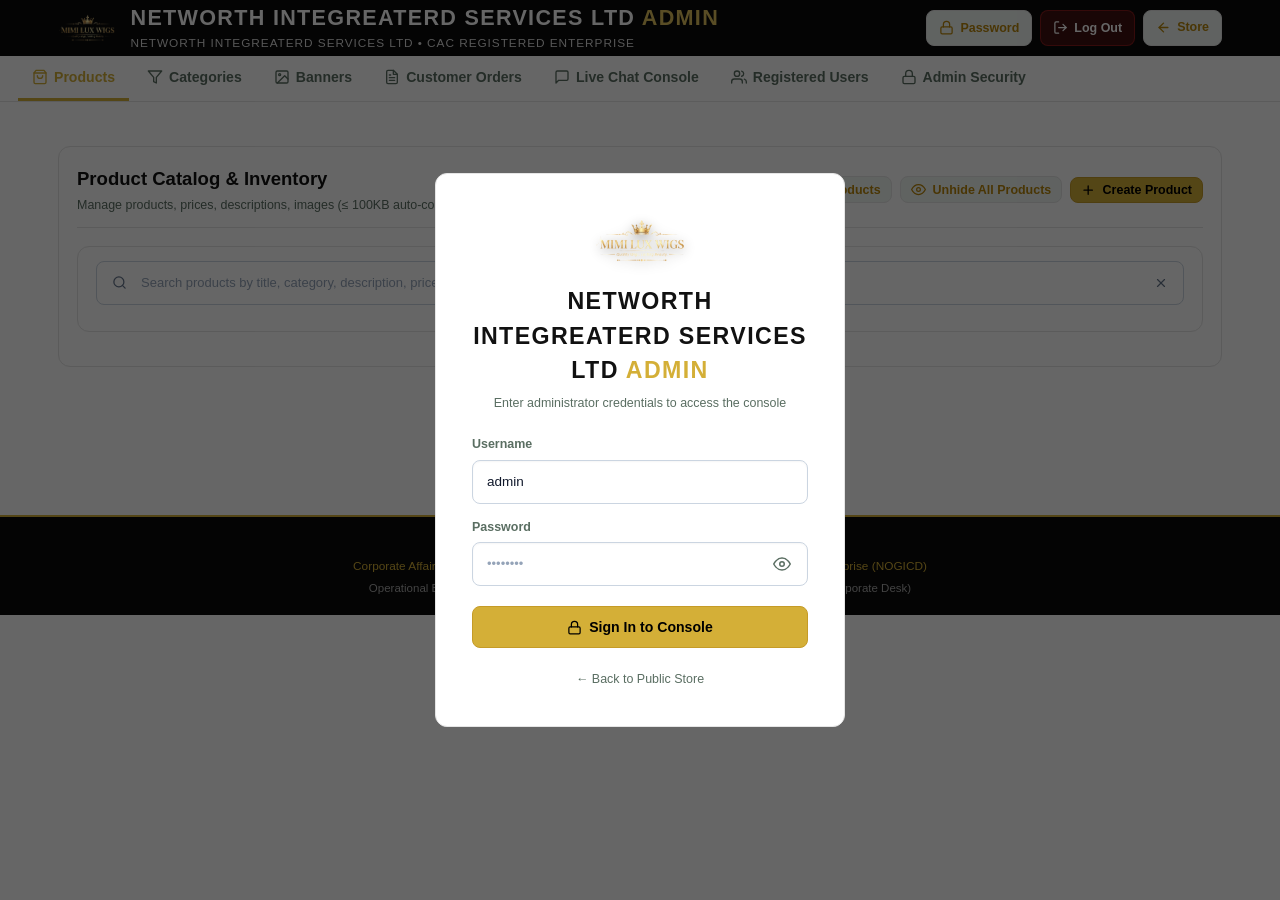
==== commit 25c0a397: "feat: complete rebrand to Networth Integreaterd services LTD and connect to new Supabase instance" ====
--- a/admin.html
+++ b/admin.html
@@ -3,9 +3,9 @@
 <head>
   <meta charset="UTF-8" />
   <meta name="viewport" content="width=device-width, initial-scale=1.0, maximum-scale=5.0, interactive-widget=resizes-content" />
-  <title>Admin Dashboard — MIMI LUX WIGS</title>
+  <title>Admin Dashboard — Networth Integreaterd services LTD</title>
   <link rel="icon" type="image/png" href="assets/images/logo.png?v=20261118_0905" />
-  <link rel="stylesheet" href="css/styles.css?v=20261118_0925" />
+  <link rel="stylesheet" href="css/styles.css?v=20261118_2138" />
 </head>
 <body class="admin-body">
 
@@ -15,8 +15,8 @@
   <div id="adminLoginOverlay" class="admin-login-overlay hidden" style="display: none;">
     <div class="admin-login-card">
       <div class="admin-login-brand">
-        <img src="assets/images/logo.png?v=20261118_0905" alt="MIMI LUX WIGS Logo" class="brand-logo-img admin-login-logo" />
-        <h2 class="admin-login-title">MIMI LUX WIGS <span>ADMIN</span></h2>
+        <img src="assets/images/logo.png?v=20261118_0905" alt="Networth Integreaterd services LTD Logo" class="brand-logo-img admin-login-logo" />
+        <h2 class="admin-login-title">Networth Integreaterd services LTD <span>ADMIN</span></h2>
         <p class="admin-login-subtitle">Enter administrator credentials to access the console</p>
       </div>
 
@@ -59,10 +59,10 @@
   <header class="header-bar">
     <div class="container header-container">
       <div class="brand-wrap" onclick="window.location.href='index.html'">
-        <img class="brand-logo-img" src="assets/images/logo.png?v=20261118_0905" alt="MIMI LUX WIGS Logo" />
+        <img class="brand-logo-img" src="assets/images/logo.png?v=20261118_0905" alt="Networth Integreaterd services LTD Logo" />
         <div class="brand-text-wrap">
-          <h1 class="brand-title">MIMI LUX WIGS <span>ADMIN</span></h1>
-          <span class="brand-tagline">MIMI LUX WIGS &bull; CAC Registered Enterprise</span>
+          <h1 class="brand-title">Networth Integreaterd services LTD <span>ADMIN</span></h1>
+          <span class="brand-tagline">Networth Integreaterd services LTD &bull; CAC Registered Enterprise</span>
         </div>
       </div>
 
@@ -373,7 +373,7 @@
               class="chat-text-input"
               id="adminChatInput"
               name="admin_chat_reply"
-              placeholder="Type reply as MIMI LUX WIGS Support..."
+              placeholder="Type reply as Networth Integreaterd services LTD Support..."
               autocomplete="off"
               autocorrect="on"
               autocapitalize="sentences"
@@ -500,9 +500,9 @@
 
   <footer style="background: #0a0a0a; color: rgba(255, 255, 255, 0.85); padding: 18px 0; text-align: center; font-size: 0.8rem; border-top: 2px solid #d4af37; margin-top: 40px;">
     <div class="container">
-      <div style="font-weight: 700; color: #ffffff; letter-spacing: 0.5px;">MIMI LUX WIGS</div>
+      <div style="font-weight: 700; color: #ffffff; letter-spacing: 0.5px;">Networth Integreaterd services LTD</div>
       <div style="font-size: 0.74rem; color: #d4af37; margin: 4px 0;">Corporate Affairs Commission (CAC) Registered &bull; FIRS Verified TIN &bull; 100% Indigenous Enterprise (NOGICD)</div>
-      <div style="font-size: 0.72rem; color: rgba(255, 255, 255, 0.65);">Operational Base: Felele, Lagos, Nigeria | Executive Contact: Shodimu Mariam (Managing Director)</div>
+      <div style="font-size: 0.72rem; color: rgba(255, 255, 255, 0.65);">Operational Base: Lagos, Nigeria | Executive Contact: Networth Integrated Services LTD (Corporate Desk)</div>
     </div>
   </footer>
 
@@ -539,7 +539,7 @@
   <script src="js/custom-modal.js?v=20261110_1200"></script>
   <script src="js/custom-picker.js?v=20261110_1200"></script>
   <script src="js/supabase-config.js?v=20261118_0825"></script>
-  <script src="js/receipt-generator.js?v=20261118_0925"></script>
-  <script src="js/admin.js?v=20261118_0925"></script>
+  <script src="js/receipt-generator.js?v=20261118_2138"></script>
+  <script src="js/admin.js?v=20261118_2138"></script>
 </body>
 </html>
--- a/css/styles.css
+++ b/css/styles.css
@@ -1,5 +1,5 @@
 /* ==========================================================================
-   MIMI LUX WIGS - CORE DESIGN SYSTEM
+   Networth Integreaterd services LTD - CORE DESIGN SYSTEM
    STRICT RULES:
    1. Zero Emojis (SVG icons only)
    2. Zero Shadows (box-shadow: none !important, text-shadow: none !important)
@@ -13,7 +13,7 @@
    ========================================================================== */
 
 :root {
-  /* MIMI LUX WIGS - White, Black & Gold Luxury Palette */
+  /* Networth Integreaterd services LTD - White, Black & Gold Luxury Palette */
   --bg-main: #ffffff;
   --bg-surface: #ffffff;
   --bg-surface-elevated: #ffffff;
@@ -2296,7 +2296,7 @@
   --text-inverted: #ffffff;
   --accent-gold: #d4af37;
   --accent-gold-hover: #b8860b;
-  --accent-gold-active: #075985;
+  --accent-gold-active: #996515;
   --accent-gold-subtle: #fdf9ee;
   --accent-gold-border: #dfc15d;
   background-color: #ffffff !important;
@@ -3502,7 +3502,7 @@
   touch-action: pan-y !important;
 }
 
-/* 1. Original Top Header Bar (Emerald Green with MIMI LUX WIGS Logo & Store Button) */
+/* 1. Original Top Header Bar (Emerald Green with Networth Integreaterd services LTD Logo & Store Button) */
 body.chat-body .header-bar {
   position: fixed !important;
   top: 0 !important;
@@ -5038,7 +5038,7 @@
 }
 
 /* ==========================================================================
-   NEW MIMI LUX WIGS UI - EMERALD & MINT MOCKUP DESIGN SYSTEM
+   NEW Networth Integreaterd services LTD UI - EMERALD & MINT MOCKUP DESIGN SYSTEM
    ========================================================================== */
 
 /* ---------------- 1. STOREFRONT HEADER BAR (DARK EMERALD GREEN) ---------------- */
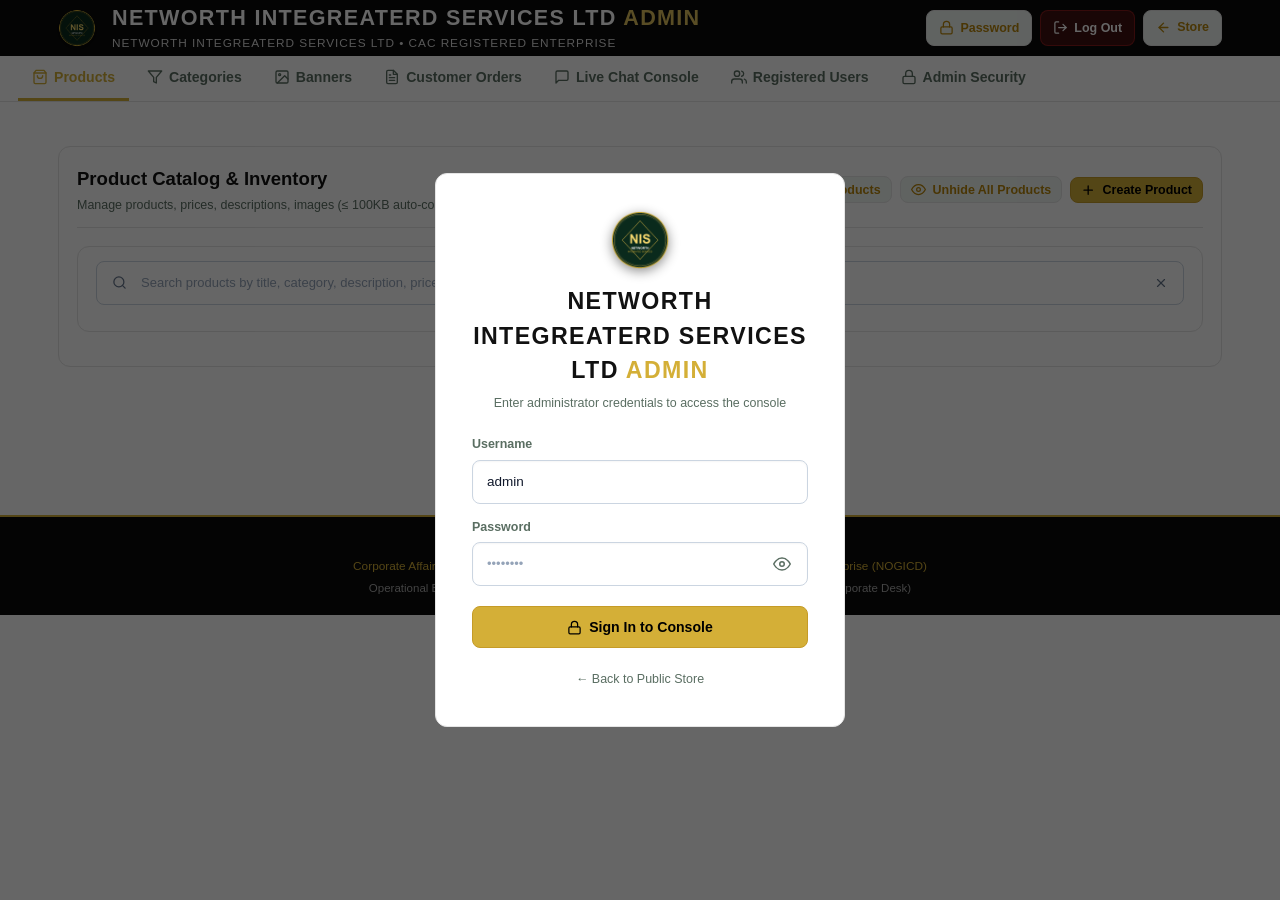
==== commit af156ca0: "fix: replace legacy KairosLab banners and Mimi logo with Networth Integrated Services branding" ====
--- a/admin.html
+++ b/admin.html
@@ -1,545 +1,545 @@
-<!DOCTYPE html>
-<html lang="en">
-<head>
-  <meta charset="UTF-8" />
-  <meta name="viewport" content="width=device-width, initial-scale=1.0, maximum-scale=5.0, interactive-widget=resizes-content" />
-  <title>Admin Dashboard — Networth Integreaterd services LTD</title>
-  <link rel="icon" type="image/png" href="assets/images/logo.png?v=20261118_0905" />
-  <link rel="stylesheet" href="css/styles.css?v=20261118_2138" />
-</head>
-<body class="admin-body">
-
-  <!-- ==========================================================================
-       ADMIN AUTHENTICATION GATEWAY (LOGIN OVERLAY)
-       ========================================================================== -->
-  <div id="adminLoginOverlay" class="admin-login-overlay hidden" style="display: none;">
-    <div class="admin-login-card">
-      <div class="admin-login-brand">
-        <img src="assets/images/logo.png?v=20261118_0905" alt="Networth Integreaterd services LTD Logo" class="brand-logo-img admin-login-logo" />
-        <h2 class="admin-login-title">Networth Integreaterd services LTD <span>ADMIN</span></h2>
-        <p class="admin-login-subtitle">Enter administrator credentials to access the console</p>
-      </div>
-
-      <div id="adminLoginAlert" class="admin-login-alert" style="display: none;"></div>
-
-      <form id="adminLoginForm" class="admin-login-form" autocomplete="off">
-        <div class="c-input-group" style="margin-bottom: 14px;">
-          <label class="c-input-label" for="adminLoginUser" style="display: block; margin-bottom: 6px; font-size: var(--font-xs); color: var(--text-muted); font-weight: 600;">Username</label>
-          <input type="text" class="c-input" id="adminLoginUser" value="admin" placeholder="admin" required autocapitalize="none" autocomplete="username" spellcheck="false" style="width: 100%; box-sizing: border-box;" />
-        </div>
-
-        <div class="c-input-group" style="margin-bottom: 20px;">
-          <label class="c-input-label" for="adminLoginPass" style="display: block; margin-bottom: 6px; font-size: var(--font-xs); color: var(--text-muted); font-weight: 600;">Password</label>
-          <div class="password-input-wrap">
-            <input type="password" class="c-input" id="adminLoginPass" placeholder="••••••••" required autocomplete="current-password" />
-            <button type="button" class="btn-toggle-password" data-target="adminLoginPass" title="Show/Hide Password" aria-label="Toggle password visibility">
-              <svg class="svg-icon eye-open" viewBox="0 0 24 24" fill="none" stroke="currentColor" stroke-width="2" stroke-linecap="round" stroke-linejoin="round"><path d="M1 12s4-8 11-8 11 8 11 8-4 8-11 8-11-8-11-8z"/><circle cx="12" cy="12" r="3"/></svg>
-              <svg class="svg-icon eye-closed" viewBox="0 0 24 24" fill="none" stroke="currentColor" stroke-width="2" stroke-linecap="round" stroke-linejoin="round" style="display: none;"><path d="M1 12s4-8 11-8 11 8 11 8-4 8-11 8-11-8-11-8z"/><circle cx="12" cy="12" r="3"/><line x1="2" y1="2" x2="22" y2="22" stroke="currentColor" stroke-width="2"/></svg>
-            </button>
-          </div>
-        </div>
-
-        <button type="submit" class="btn btn-primary" id="adminLoginSubmitBtn" style="width: 100%; justify-content: center; padding: 12px; font-weight: 700;">
-          <svg class="svg-icon" viewBox="0 0 24 24" fill="none" stroke="currentColor" stroke-width="2" style="width: 15px; height: 15px;"><rect x="3" y="11" width="18" height="11" rx="2" ry="2"/><path d="M7 11V7a5 5 0 0 1 10 0v4"/></svg>
-          <span>Sign In to Console</span>
-        </button>
-      </form>
-
-      <div style="margin-top: 18px; text-align: center;">
-        <a href="index.html" style="font-size: var(--font-xs); color: var(--text-muted); text-decoration: none; transition: color 0.2s ease;">
-          &larr; Back to Public Store
-        </a>
-      </div>
-    </div>
-  </div>
-
-  <!-- ==========================================================================
-       ADMIN HEADER BAR
-       ========================================================================== -->
-  <header class="header-bar">
-    <div class="container header-container">
-      <div class="brand-wrap" onclick="window.location.href='index.html'">
-        <img class="brand-logo-img" src="assets/images/logo.png?v=20261118_0905" alt="Networth Integreaterd services LTD Logo" />
-        <div class="brand-text-wrap">
-          <h1 class="brand-title">Networth Integreaterd services LTD <span>ADMIN</span></h1>
-          <span class="brand-tagline">Networth Integreaterd services LTD &bull; CAC Registered Enterprise</span>
-        </div>
-      </div>
-
-      <div class="header-actions admin-header-actions">
-        <button type="button" class="btn btn-secondary btn-sm admin-header-btn" id="adminHeaderChangePasswordBtn" title="Change Admin Password" aria-label="Change Admin Password">
-          <svg class="svg-icon" viewBox="0 0 24 24" fill="none" stroke="currentColor" stroke-width="2" stroke-linecap="round" stroke-linejoin="round"><rect x="3" y="11" width="18" height="11" rx="2" ry="2"/><path d="M7 11V7a5 5 0 0 1 10 0v4"/></svg>
-          <span class="admin-header-btn-text">Password</span>
-        </button>
-        <button type="button" class="btn btn-secondary btn-sm admin-header-btn admin-logout-btn" id="adminLogoutBtn" title="Log Out of Admin Console" aria-label="Log Out of Admin Console">
-          <svg class="svg-icon" viewBox="0 0 24 24" fill="none" stroke="currentColor" stroke-width="2" stroke-linecap="round" stroke-linejoin="round"><path d="M9 21H5a2 2 0 0 1-2-2V5a2 2 0 0 1 2-2h4"/><polyline points="16 17 21 12 16 7"/><line x1="21" y1="12" x2="9" y2="12"/></svg>
-          <span class="admin-header-btn-text">Log Out</span>
-        </button>
-        <a href="index.html" class="btn btn-secondary btn-sm admin-header-btn" title="Return to Public Storefront" aria-label="Return to Public Storefront">
-          <svg class="svg-icon" viewBox="0 0 24 24" fill="none" stroke="currentColor" stroke-width="2.2" stroke-linecap="round" stroke-linejoin="round"><line x1="19" y1="12" x2="5" y2="12"/><polyline points="12 19 5 12 12 5"/></svg>
-          <span class="admin-header-btn-text">Store</span>
-        </a>
-      </div>
-    </div>
-  </header>
-
-  <!-- ==========================================================================
-       ADMIN NAVIGATION TABS
-       ========================================================================== -->
-  <div class="admin-nav-tabs">
-    <button class="admin-tab-btn active" type="button" data-tab="tabProducts">
-      <svg class="svg-icon" viewBox="0 0 24 24" fill="none" stroke="currentColor" stroke-width="2" stroke-linecap="round" stroke-linejoin="round"><path d="M6 2L3 6v14a2 2 0 0 0 2 2h14a2 2 0 0 0 2-2V6l-3-4z"/><line x1="3" y1="6" x2="21" y2="6"/><path d="M16 10a4 4 0 0 1-8 0"/></svg>
-      <span>Products</span>
-    </button>
-    <button class="admin-tab-btn" type="button" data-tab="tabCategories">
-      <svg class="svg-icon" viewBox="0 0 24 24" fill="none" stroke="currentColor" stroke-width="2" stroke-linecap="round" stroke-linejoin="round"><polygon points="22 3 2 3 10 12.46 10 19 14 21 14 12.46 22 3"/></svg>
-      <span>Categories</span>
-    </button>
-    <button class="admin-tab-btn" type="button" data-tab="tabBanners">
-      <svg class="svg-icon" viewBox="0 0 24 24" fill="none" stroke="currentColor" stroke-width="2" stroke-linecap="round" stroke-linejoin="round"><rect x="3" y="3" width="18" height="18" rx="2" ry="2"/><circle cx="8.5" cy="8.5" r="1.5"/><polyline points="21 15 16 10 5 21"/></svg>
-      <span>Banners</span>
-    </button>
-    <button class="admin-tab-btn" type="button" data-tab="tabOrders">
-      <svg class="svg-icon" viewBox="0 0 24 24" fill="none" stroke="currentColor" stroke-width="2" stroke-linecap="round" stroke-linejoin="round"><path d="M14 2H6a2 2 0 0 0-2 2v16a2 2 0 0 0 2 2h12a2 2 0 0 0 2-2V8z"/><polyline points="14 2 14 8 20 8"/><line x1="16" y1="13" x2="8" y2="13"/><line x1="16" y1="17" x2="8" y2="17"/><polyline points="10 9 9 9 8 9"/></svg>
-      <span>Customer Orders</span>
-      <span class="chat-unread-badge" id="adminTabOrdersBadge" style="display: none; background-color: #d97706; color: #ffffff;">0</span>
-    </button>
-    <button class="admin-tab-btn" type="button" data-tab="tabChat">
-      <svg class="svg-icon" viewBox="0 0 24 24" fill="none" stroke="currentColor" stroke-width="2" stroke-linecap="round" stroke-linejoin="round"><path d="M21 15a2 2 0 0 1-2 2H7l-4 4V5a2 2 0 0 1 2-2h14a2 2 0 0 1 2 2z"/></svg>
-      <span>Live Chat Console</span>
-      <span class="chat-unread-badge" id="adminTabChatBadge" style="display: none;">0</span>
-    </button>
-    <button class="admin-tab-btn" type="button" data-tab="tabUsers">
-      <svg class="svg-icon" viewBox="0 0 24 24" fill="none" stroke="currentColor" stroke-width="2" stroke-linecap="round" stroke-linejoin="round"><path d="M17 21v-2a4 4 0 0 0-4-4H5a4 4 0 0 0-4 4v2"/><circle cx="9" cy="7" r="4"/><path d="M23 21v-2a4 4 0 0 0-3-3.87"/><path d="M16 3.13a4 4 0 0 1 0 7.75"/></svg>
-      <span>Registered Users</span>
-      <span class="chat-unread-badge" id="adminTabUsersBadge" style="display: none; background: var(--bg-surface-elevated); color: var(--text-main); border-color: var(--border-color);">0</span>
-    </button>
-    <button class="admin-tab-btn" type="button" data-tab="tabSecurity">
-      <svg class="svg-icon" viewBox="0 0 24 24" fill="none" stroke="currentColor" stroke-width="2" stroke-linecap="round" stroke-linejoin="round"><rect x="3" y="11" width="18" height="11" rx="2" ry="2"/><path d="M7 11V7a5 5 0 0 1 10 0v4"/></svg>
-      <span>Admin Security</span>
-    </button>
-  </div>
-
-  <main class="container admin-main">
-
-    <!-- ==========================================================================
-         TAB 1: PRODUCTS MANAGEMENT
-         ========================================================================== -->
-    <section class="admin-tab-pane active" id="tabProducts">
-      <div class="admin-panel-card">
-        <div class="admin-panel-header">
-          <div>
-            <h2 class="admin-panel-title">Product Catalog & Inventory</h2>
-            <p style="font-size: var(--font-xs); color: var(--text-muted); margin-top: 3px;">
-              Manage products, prices, descriptions, images (&le; 100KB auto-compressed), and stock availability.
-            </p>
-          </div>
-          <div style="display: flex; align-items: center; gap: 8px; flex-wrap: wrap;">
-            <button class="btn btn-secondary btn-sm" type="button" id="adminHideAllProductsBtn" title="Hide all current products from storefront">
-              <svg class="svg-icon" viewBox="0 0 24 24" fill="none" stroke="currentColor" stroke-width="2" stroke-linecap="round" stroke-linejoin="round" style="width: 15px; height: 15px;"><path d="M17.94 17.94A10.07 10.07 0 0 1 12 20c-7 0-11-8-11-8a18.45 18.45 0 0 1 5.06-5.94M9.9 4.24A9.12 9.12 0 0 1 12 4c7 0 11 8 11 8a18.5 18.5 0 0 1-2.16 3.19m-6.72-1.07a3 3 0 1 1-4.24-4.24"/><line x1="1" y1="1" x2="23" y2="23"/></svg>
-              <span>Hide All Current Products</span>
-            </button>
-            <button class="btn btn-secondary btn-sm" type="button" id="adminUnhideAllProductsBtn" title="Unhide all products so they appear in storefront">
-              <svg class="svg-icon" viewBox="0 0 24 24" fill="none" stroke="currentColor" stroke-width="2" stroke-linecap="round" stroke-linejoin="round" style="width: 15px; height: 15px;"><path d="M1 12s4-8 11-8 11 8 11 8-4 8-11 8-11-8-11-8z"/><circle cx="12" cy="12" r="3"/></svg>
-              <span>Unhide All Products</span>
-            </button>
-            <button class="btn btn-primary btn-sm" type="button" id="adminAddProductBtn">
-              <svg class="svg-icon" viewBox="0 0 24 24" fill="none" stroke="currentColor" stroke-width="2.2" stroke-linecap="round" stroke-linejoin="round"><line x1="12" y1="5" x2="12" y2="19"/><line x1="5" y1="12" x2="19" y2="12"/></svg>
-              <span>Create Product</span>
-            </button>
-          </div>
-        </div>
-
-        <!-- Luxury Products Filter, Search & Sort Bar -->
-        <div class="admin-orders-controls-bar" style="margin-top: 14px; margin-bottom: 16px;">
-          <div class="admin-orders-search-wrap">
-            <span class="admin-customer-search-icon">
-              <svg class="svg-icon" viewBox="0 0 24 24" fill="none" stroke="currentColor" stroke-width="2" stroke-linecap="round" stroke-linejoin="round" style="width: 15px; height: 15px;">
-                <circle cx="11" cy="11" r="8"/><line x1="21" y1="21" x2="16.65" y2="16.65"/>
-              </svg>
-            </span>
-            <input type="text" class="admin-customer-search-input" id="adminProductSearchInput" placeholder="Search products by title, category, description, price..." autocomplete="off" />
-            <button type="button" class="admin-customer-search-clear" id="adminProductSearchClearBtn" title="Clear Search" style="display: none;">
-              <svg class="svg-icon" viewBox="0 0 24 24" fill="none" stroke="currentColor" stroke-width="2" style="width: 14px; height: 14px;"><line x1="18" y1="6" x2="6" y2="18"/><line x1="6" y1="6" x2="18" y2="18"/></svg>
-            </button>
-          </div>
-
-          <div class="admin-orders-filter-row">
-            <div style="display: flex; align-items: center; gap: 10px; flex-wrap: wrap;">
-              <div id="adminProductFilterPickerMount"></div>
-              <div id="adminProductSortPickerMount"></div>
-            </div>
-
-            <div id="adminProductCountBadge" style="font-size: var(--font-xs); color: var(--text-muted); font-weight: 600;">
-              <!-- Dynamically populated -->
-            </div>
-          </div>
-        </div>
-
-        <div id="adminProductList">
-          <!-- Rendered dynamically -->
-        </div>
-
-        <div class="see-more-wrap" id="adminSeeMoreContainer" style="display: none; text-align: center; margin-top: 18px;">
-          <button class="btn btn-secondary btn-see-more" id="adminSeeMoreBtn" type="button" style="min-width: 200px;">
-            <span>See More Products</span>
-          </button>
-        </div>
-      </div>
-    </section>
-
-    <!-- ==========================================================================
-         TAB 2: CATEGORIES MANAGEMENT
-         ========================================================================== -->
-    <section class="admin-tab-pane" id="tabCategories">
-      <div class="admin-panel-card">
-        <div class="admin-panel-header">
-          <div>
-            <h2 class="admin-panel-title">Categories Management</h2>
-            <p style="font-size: var(--font-xs); color: var(--text-muted); margin-top: 3px;">
-              Create, rename, rearrange, and remove product categories.
-            </p>
-          </div>
-          <div>
-            <button class="btn btn-primary btn-sm" type="button" id="adminAddCategoryBtn">
-              <svg class="svg-icon" viewBox="0 0 24 24" fill="none" stroke="currentColor" stroke-width="2.2" stroke-linecap="round" stroke-linejoin="round"><line x1="12" y1="5" x2="12" y2="19"/><line x1="5" y1="12" x2="19" y2="12"/></svg>
-              <span>Add Category</span>
-            </button>
-          </div>
-        </div>
-
-        <div id="adminCategoryList">
-          <!-- Rendered dynamically -->
-        </div>
-      </div>
-    </section>
-
-    <!-- ==========================================================================
-         TAB 3: BANNERS MANAGEMENT (16:9 PROMOTIONAL SLIDERS)
-         ========================================================================== -->
-    <section class="admin-tab-pane" id="tabBanners">
-      <div class="admin-panel-card">
-        <div class="admin-panel-header" style="flex-wrap: wrap; gap: 14px;">
-          <div>
-            <h2 class="admin-panel-title">Product Page Banners (16:9)</h2>
-            <p style="font-size: var(--font-xs); color: var(--text-muted); margin-top: 3px;">
-              Manage promotional 16:9 slides on the storefront. Auto-slides every 2.0s when 2+ slides exist. Supports touch swipe.
-            </p>
-          </div>
-          <div style="display: flex; align-items: center; gap: 12px; flex-wrap: wrap;">
-            <!-- Turn Off Banner Global Toggle Button -->
-            <div class="admin-banner-global-toggle-wrap">
-              <span style="font-size: 13px; font-weight: 600; color: var(--text-main);" id="bannerGlobalToggleLabel">Storefront Banners: Enabled</span>
-              <label class="admin-switch" title="Toggle storefront banner visibility">
-                <input type="checkbox" id="adminBannerGlobalToggle" checked />
-                <span class="admin-slider"></span>
-              </label>
-            </div>
-            <button class="btn btn-primary btn-sm" type="button" id="adminAddBannerBtn">
-              <svg class="svg-icon" viewBox="0 0 24 24" fill="none" stroke="currentColor" stroke-width="2.2" stroke-linecap="round" stroke-linejoin="round"><line x1="12" y1="5" x2="12" y2="19"/><line x1="5" y1="12" x2="19" y2="12"/></svg>
-              <span>Add Banner</span>
-            </button>
-          </div>
-        </div>
-
-        <div id="adminBannersList" class="admin-banners-list" style="margin-top: 14px; display: flex; flex-direction: column; gap: 10px;">
-          <!-- Rendered dynamically by admin.js -->
-        </div>
-      </div>
-    </section>
-
-    <!-- ==========================================================================
-         TAB 4: CUSTOMER ORDERS MANAGEMENT
-         ========================================================================== -->
-    <section class="admin-tab-pane" id="tabOrders">
-      <div class="admin-panel-card">
-        <div class="admin-panel-header">
-          <div>
-            <h2 class="admin-panel-title">Customer Online Orders</h2>
-            <p style="font-size: var(--font-xs); color: var(--text-muted); margin-top: 3px;">
-              Review orders, destination State/LGA, customer WhatsApp numbers, change order status, and chat with customers.
-            </p>
-          </div>
-        </div>
-
-        <!-- Luxury Orders Filter, Search & Sort Bar -->
-        <div class="admin-orders-controls-bar">
-          <div class="admin-orders-search-wrap">
-            <span class="admin-customer-search-icon">
-              <svg class="svg-icon" viewBox="0 0 24 24" fill="none" stroke="currentColor" stroke-width="2" stroke-linecap="round" stroke-linejoin="round" style="width: 15px; height: 15px;">
-                <circle cx="11" cy="11" r="8"/><line x1="21" y1="21" x2="16.65" y2="16.65"/>
-              </svg>
-            </span>
-            <input type="text" class="admin-customer-search-input" id="adminOrderSearchInput" placeholder="Search customer, WhatsApp, Order ID, product, state..." autocomplete="off" />
-            <button type="button" class="admin-customer-search-clear" id="adminOrderSearchClearBtn" title="Clear Search" style="display: none;">
-              <svg class="svg-icon" viewBox="0 0 24 24" fill="none" stroke="currentColor" stroke-width="2" style="width: 14px; height: 14px;"><line x1="18" y1="6" x2="6" y2="18"/><line x1="6" y1="6" x2="18" y2="18"/></svg>
-            </button>
-          </div>
-
-          <div class="admin-orders-filter-row">
-            <div class="admin-orders-pills-wrap" id="adminOrderFilterPills">
-              <button type="button" class="admin-filter-pill active" data-status="all">
-                <span>All</span>
-                <span class="pill-badge" id="countAll">0</span>
-              </button>
-              <button type="button" class="admin-filter-pill" data-status="pending">
-                <span>Pending</span>
-                <span class="pill-badge" id="countPending">0</span>
-              </button>
-              <button type="button" class="admin-filter-pill" data-status="approved">
-                <span>Approved</span>
-                <span class="pill-badge" id="countApproved">0</span>
-              </button>
-              <button type="button" class="admin-filter-pill" data-status="shipping">
-                <span>Shipping</span>
-                <span class="pill-badge" id="countShipping">0</span>
-              </button>
-              <button type="button" class="admin-filter-pill" data-status="delivered">
-                <span>Delivered</span>
-                <span class="pill-badge" id="countDelivered">0</span>
-              </button>
-              <button type="button" class="admin-filter-pill" data-status="declined">
-                <span>Declined</span>
-                <span class="pill-badge" id="countDeclined">0</span>
-              </button>
-            </div>
-
-            <div class="admin-orders-sort-wrap" style="display: flex; align-items: center; gap: 8px;">
-              <span style="font-size: var(--font-xs); color: var(--text-muted); font-weight: 500; white-space: nowrap;">Sort By:</span>
-              <div id="adminOrderSortPickerMount" style="min-width: 170px;"></div>
-            </div>
-          </div>
-        </div>
-
-        <div id="adminOrderList">
-          <!-- Rendered dynamically -->
-        </div>
-      </div>
-    </section>
-
-    <!-- ==========================================================================
-         TAB 5: LIVE CHAT CONSOLE
-         ========================================================================== -->
-    <section class="admin-tab-pane" id="tabChat">
-      <div class="admin-chat-grid">
-        <!-- Left: Customer Conversations List -->
-        <div class="admin-panel-card admin-chat-threads-col" style="margin-bottom: 0; padding: var(--space-sm); display: flex; flex-direction: column;">
-          <div style="display: flex; align-items: center; justify-content: space-between; padding: 4px 8px; border-bottom: 1px solid var(--border-color); margin-bottom: 8px;">
-            <h3 style="font-size: var(--font-sm); font-weight: 700; margin: 0;">
-              Customer Conversations
-            </h3>
-            <button class="btn btn-secondary btn-sm" id="adminPurgeDeletedChatBtn" type="button" title="Purge deleted messages from database to free up Supabase storage" style="padding: 3px 8px; font-size: 11px;">
-              <svg class="svg-icon" viewBox="0 0 24 24" fill="none" stroke="currentColor" stroke-width="2" style="width: 12px; height: 12px;"><polyline points="3 6 5 6 21 6"/><path d="M19 6v14a2 2 0 0 1-2 2H7a2 2 0 0 1-2-2V6m3 0V4a2 2 0 0 1 2-2h4a2 2 0 0 1 2 2v2"/></svg>
-              <span>Purge Deleted</span>
-            </button>
-          </div>
-          <div id="adminChatThreadsList" style="flex: 1; overflow-y: auto; display: flex; flex-direction: column; gap: 6px;">
-            <!-- Customers rendered dynamically -->
-          </div>
-        </div>
-
-        <!-- Right: Active Chat Conversation -->
-        <div class="chat-card-wrap admin-chat-active-col" style="max-width: none;">
-          <div class="chat-header">
-            <div class="chat-header-info">
-              <button class="btn btn-secondary btn-sm admin-chat-back-btn" id="adminChatBackBtn" type="button" title="Back to conversations" style="padding: 5px 10px; margin-right: 6px;">
-                <svg class="svg-icon" viewBox="0 0 24 24" fill="none" stroke="currentColor" stroke-width="2.2" stroke-linecap="round" stroke-linejoin="round" style="width: 14px; height: 14px;"><polyline points="15 18 9 12 15 6"/></svg>
-                <span>Back</span>
-              </button>
-              <div class="chat-avatar-status">
-                <svg class="svg-icon" viewBox="0 0 24 24" fill="none" stroke="currentColor" stroke-width="2" stroke-linecap="round" stroke-linejoin="round"><path d="M21 15a2 2 0 0 1-2 2H7l-4 4V5a2 2 0 0 1 2-2h14a2 2 0 0 1 2 2z"/></svg>
-              </div>
-              <div>
-                <h3 class="chat-header-title" id="adminChatActiveCode">Select a Customer Conversation</h3>
-                <span class="chat-header-status">Admin Live Mode</span>
-              </div>
-            </div>
-          </div>
-
-          <div class="chat-messages-container" id="adminChatMessagesList">
-            <div style="text-align: center; padding: 32px; color: var(--text-muted); font-size: var(--font-sm);">
-              Select an order thread from the left pane to view and respond to messages.
-            </div>
-          </div>
-
-          <!-- Chat Input Bar (Firmly pinned to bottom, single-line input, fits perfectly without overflow) -->
-          <div class="chat-input-bar" style="display: flex !important; align-items: center !important; gap: 6px !important; width: 100% !important; max-width: 100% !important; box-sizing: border-box !important; overflow: hidden !important; padding: 8px 10px !important; padding-bottom: max(10px, env(safe-area-inset-bottom, 10px)) !important;">
-            <input type="file" id="adminChatHiddenInput" accept="image/*" style="display: none;" />
-            <button class="chat-upload-btn" id="adminChatFileBtn" type="button" title="Attach Image (&le; 100KB)" style="flex: 0 0 38px !important; width: 38px !important; height: 38px !important; min-width: 38px !important; padding: 0 !important; margin: 0 !important; display: inline-flex !important; align-items: center !important; justify-content: center !important;">
-              <svg class="svg-icon" viewBox="0 0 24 24" fill="none" stroke="currentColor" stroke-width="2" stroke-linecap="round" stroke-linejoin="round" style="width: 20px; height: 20px;"><rect x="3" y="3" width="18" height="18" rx="2" ry="2"/><circle cx="8.5" cy="8.5" r="1.5"/><polyline points="21 15 16 10 5 21"/></svg>
-            </button>
-            <input
-              type="text"
-              class="chat-text-input"
-              id="adminChatInput"
-              name="admin_chat_reply"
-              placeholder="Type reply as Networth Integreaterd services LTD Support..."
-              autocomplete="off"
-              autocorrect="on"
-              autocapitalize="sentences"
-              spellcheck="true"
-              data-form-type="other"
-              data-lpignore="true"
-              data-1p-ignore="true"
-              data-bwignore="true"
-              enterkeyhint="send"
-              style="flex: 1 1 0% !important; min-width: 0 !important; width: 0 !important; box-sizing: border-box !important; height: 40px !important; min-height: 40px !important; padding: 0 10px !important;"
-            />
-            <button class="chat-send-btn" id="adminChatSendBtn" type="button" style="flex: 0 0 auto !important; flex-shrink: 0 !important; white-space: nowrap !important; padding: 0 14px !important; height: 40px !important; min-height: 40px !important; box-sizing: border-box !important; display: inline-flex !important; align-items: center !important; justify-content: center !important; gap: 6px !important; background-color: #d4af37 !important; color: #000000 !important; font-weight: 700 !important; border-radius: 8px !important;">
-              <svg class="svg-icon" viewBox="0 0 24 24" fill="none" stroke="currentColor" stroke-width="2" stroke-linecap="round" stroke-linejoin="round" style="width: 15px; height: 15px;"><line x1="22" y1="2" x2="11" y2="13"/><polygon points="22 2 15 22 11 13 2 9 22 2"/></svg>
-              <span>Reply</span>
-            </button>
-          </div>
-        </div>
-      </div>
-    </section>
-
-    <!-- ==========================================================================
-         TAB 6: REGISTERED USERS & CREDENTIALS
-         ========================================================================== -->
-    <section class="admin-tab-pane" id="tabUsers">
-      <div class="admin-section-header" style="margin-bottom: var(--space-sm);">
-        <div>
-          <h2 class="admin-section-title">Registered Customer Accounts</h2>
-          <p class="admin-section-desc">View customer profiles, contact numbers, delivery addresses, and login credentials.</p>
-        </div>
-      </div>
-
-      <!-- Luxury Customer Search & Stats Bar -->
-      <div class="admin-customer-search-bar">
-        <div class="admin-customer-search-inner">
-          <span class="admin-customer-search-icon">
-            <svg class="svg-icon" viewBox="0 0 24 24" fill="none" stroke="currentColor" stroke-width="2" stroke-linecap="round" stroke-linejoin="round" style="width: 16px; height: 16px;">
-              <circle cx="11" cy="11" r="8"/><line x1="21" y1="21" x2="16.65" y2="16.65"/>
-            </svg>
-          </span>
-          <input type="text" class="admin-customer-search-input" id="adminUserSearchInput" placeholder="Search customer name, WhatsApp, email, LGA, state, or address..." autocomplete="off" />
-          <button type="button" class="admin-customer-search-clear" id="adminUserSearchClearBtn" title="Clear Search" style="display: none;">
-            <svg class="svg-icon" viewBox="0 0 24 24" fill="none" stroke="currentColor" stroke-width="2" stroke-linecap="round" stroke-linejoin="round" style="width: 14px; height: 14px;"><line x1="18" y1="6" x2="6" y2="18"/><line x1="6" y1="6" x2="18" y2="18"/></svg>
-          </button>
-        </div>
-        <div class="admin-customer-count-pill" id="adminUserSearchCountPill">
-          <span>Total Customers: <strong id="adminUserSearchCountNum">0</strong></span>
-        </div>
-      </div>
-
-      <div id="adminUsersList" style="display: flex; flex-direction: column; gap: 12px;">
-        <!-- Rendered dynamically by admin.js -->
-      </div>
-    </section>
-
-    <!-- ==========================================================================
-         TAB 7: SECURITY & ADMIN PASSWORD MANAGEMENT
-         ========================================================================== -->
-    <section class="admin-tab-pane" id="tabSecurity">
-      <div style="max-width: 540px; margin: 20px auto 40px auto; width: 100%;">
-        <div class="admin-section-header" style="margin-bottom: var(--space-md); text-align: center; justify-content: center; display: flex; flex-direction: column; align-items: center;">
-          <h2 class="admin-section-title" style="text-align: center;">Admin Account &amp; Security</h2>
-          <p class="admin-section-desc" style="text-align: center;">Manage your administrator access credentials and update your password.</p>
-        </div>
-
-        <div style="background: var(--bg-surface); border: 1px solid var(--border-color); border-radius: var(--radius-md); padding: 28px; box-sizing: border-box; box-shadow: 0 10px 30px rgba(0, 0, 0, 0.4);">
-        <div style="display: flex; align-items: center; gap: 12px; margin-bottom: 22px; padding-bottom: 16px; border-bottom: 1px solid var(--border-color);">
-          <div style="width: 44px; height: 44px; border-radius: 50%; background: var(--accent-gold-subtle); display: flex; align-items: center; justify-content: center; color: var(--accent-gold); flex-shrink: 0;">
-            <svg class="svg-icon" viewBox="0 0 24 24" fill="none" stroke="currentColor" stroke-width="2" style="width: 20px; height: 20px;"><rect x="3" y="11" width="18" height="11" rx="2" ry="2"/><path d="M7 11V7a5 5 0 0 1 10 0v4"/></svg>
-          </div>
-          <div>
-            <h3 style="margin: 0; font-size: var(--font-base); color: var(--text-main); font-weight: 700;">Change Admin Password</h3>
-            <span style="font-size: var(--font-xs); color: var(--text-muted);">Username: <strong style="color: var(--accent-gold);">admin</strong></span>
-          </div>
-        </div>
-
-        <div id="adminPasswordChangeMsg" style="display: none; padding: 10px 14px; border-radius: var(--radius-sm); font-size: var(--font-xs); font-weight: 500; margin-bottom: 16px;"></div>
-
-        <form id="adminChangePasswordForm" style="display: flex; flex-direction: column; gap: 16px;">
-          <!-- Current Password -->
-          <div class="c-input-group">
-            <label class="c-input-label" for="adminCurrentPassword" style="display: block; margin-bottom: 6px; font-size: var(--font-xs); color: var(--text-muted); font-weight: 600;">Current Password <span style="color: var(--accent-gold);">*</span></label>
-            <div class="password-input-wrap">
-              <input type="password" class="c-input" id="adminCurrentPassword" placeholder="Enter current admin password" required autocomplete="current-password" />
-              <button type="button" class="btn-toggle-password" data-target="adminCurrentPassword" title="Show/Hide Password" aria-label="Toggle password visibility">
-                <svg class="svg-icon eye-open" viewBox="0 0 24 24" fill="none" stroke="currentColor" stroke-width="2" stroke-linecap="round" stroke-linejoin="round"><path d="M1 12s4-8 11-8 11 8 11 8-4 8-11 8-11-8-11-8z"/><circle cx="12" cy="12" r="3"/></svg>
-                <svg class="svg-icon eye-closed" viewBox="0 0 24 24" fill="none" stroke="currentColor" stroke-width="2" stroke-linecap="round" stroke-linejoin="round" style="display: none;"><path d="M1 12s4-8 11-8 11 8 11 8-4 8-11 8-11-8-11-8z"/><circle cx="12" cy="12" r="3"/><line x1="2" y1="2" x2="22" y2="22" stroke="currentColor" stroke-width="2"/></svg>
-              </button>
-            </div>
-          </div>
-
-          <!-- New Password -->
-          <div class="c-input-group">
-            <label class="c-input-label" for="adminNewPassword" style="display: block; margin-bottom: 6px; font-size: var(--font-xs); color: var(--text-muted); font-weight: 600;">New Password (min. 6 chars) <span style="color: var(--accent-gold);">*</span></label>
-            <div class="password-input-wrap">
-              <input type="password" class="c-input" id="adminNewPassword" placeholder="Enter new password (min. 6 chars)" required minlength="6" autocomplete="new-password" />
-              <button type="button" class="btn-toggle-password" data-target="adminNewPassword" title="Show/Hide Password" aria-label="Toggle password visibility">
-                <svg class="svg-icon eye-open" viewBox="0 0 24 24" fill="none" stroke="currentColor" stroke-width="2" stroke-linecap="round" stroke-linejoin="round"><path d="M1 12s4-8 11-8 11 8 11 8-4 8-11 8-11-8-11-8z"/><circle cx="12" cy="12" r="3"/></svg>
-                <svg class="svg-icon eye-closed" viewBox="0 0 24 24" fill="none" stroke="currentColor" stroke-width="2" stroke-linecap="round" stroke-linejoin="round" style="display: none;"><path d="M1 12s4-8 11-8 11 8 11 8-4 8-11 8-11-8-11-8z"/><circle cx="12" cy="12" r="3"/><line x1="2" y1="2" x2="22" y2="22" stroke="currentColor" stroke-width="2"/></svg>
-              </button>
-            </div>
-          </div>
-
-          <!-- Retype New Password -->
-          <div class="c-input-group">
-            <label class="c-input-label" for="adminConfirmPassword" style="display: block; margin-bottom: 6px; font-size: var(--font-xs); color: var(--text-muted); font-weight: 600;">Retype New Password <span style="color: var(--accent-gold);">*</span></label>
-            <div class="password-input-wrap">
-              <input type="password" class="c-input" id="adminConfirmPassword" placeholder="Retype your new password (min. 6 chars)" required minlength="6" autocomplete="new-password" />
-              <button type="button" class="btn-toggle-password" data-target="adminConfirmPassword" title="Show/Hide Password" aria-label="Toggle password visibility">
-                <svg class="svg-icon eye-open" viewBox="0 0 24 24" fill="none" stroke="currentColor" stroke-width="2" stroke-linecap="round" stroke-linejoin="round"><path d="M1 12s4-8 11-8 11 8 11 8-4 8-11 8-11-8-11-8z"/><circle cx="12" cy="12" r="3"/></svg>
-                <svg class="svg-icon eye-closed" viewBox="0 0 24 24" fill="none" stroke="currentColor" stroke-width="2" stroke-linecap="round" stroke-linejoin="round" style="display: none;"><path d="M1 12s4-8 11-8 11 8 11 8-4 8-11 8-11-8-11-8z"/><circle cx="12" cy="12" r="3"/><line x1="2" y1="2" x2="22" y2="22" stroke="currentColor" stroke-width="2"/></svg>
-              </button>
-            </div>
-          </div>
-
-          <button type="submit" class="btn btn-primary" id="adminSavePasswordBtn" style="padding: 12px; font-weight: 700; justify-content: center; margin-top: 6px;">
-            <span>Update Admin Password</span>
-          </button>
-        </form>
-      </div>
-    </div>
-  </section>
-
-  </main>
-
-  <footer style="background: #0a0a0a; color: rgba(255, 255, 255, 0.85); padding: 18px 0; text-align: center; font-size: 0.8rem; border-top: 2px solid #d4af37; margin-top: 40px;">
-    <div class="container">
-      <div style="font-weight: 700; color: #ffffff; letter-spacing: 0.5px;">Networth Integreaterd services LTD</div>
-      <div style="font-size: 0.74rem; color: #d4af37; margin: 4px 0;">Corporate Affairs Commission (CAC) Registered &bull; FIRS Verified TIN &bull; 100% Indigenous Enterprise (NOGICD)</div>
-      <div style="font-size: 0.72rem; color: rgba(255, 255, 255, 0.65);">Operational Base: Lagos, Nigeria | Executive Contact: Networth Integrated Services LTD (Corporate Desk)</div>
-    </div>
-  </footer>
-
-
-  <!-- ==========================================================================
-       CATEGORY EDIT / CREATE MODAL
-       ========================================================================== -->
-  <div class="c-modal-overlay" id="adminCategoryEditModal">
-    <!-- Injected by admin.js -->
-  </div>
-
-  <!-- ==========================================================================
-       PRODUCT EDIT / CREATE MODAL
-       ========================================================================== -->
-  <div class="c-modal-overlay" id="adminProductEditModal">
-    <!-- Injected by admin.js -->
-  </div>
-
-  <!-- ==========================================================================
-       BANNER EDIT / CREATE MODAL
-       ========================================================================== -->
-  <div class="c-modal-overlay" id="adminBannerEditModal">
-    <!-- Injected by admin.js -->
-  </div>
-
-  <!-- Full View Lightbox -->
-  <div class="full-view-lightbox" id="fullViewLightbox">
-    <!-- Injected dynamically -->
-  </div>
-
-  <!-- Scripts -->
-  <script src="js/icons.js?v=20261110_1200"></script>
-  <script src="js/image-compressor.js?v=20261110_1200"></script>
-  <script src="js/custom-modal.js?v=20261110_1200"></script>
-  <script src="js/custom-picker.js?v=20261110_1200"></script>
-  <script src="js/supabase-config.js?v=20261118_0825"></script>
-  <script src="js/receipt-generator.js?v=20261118_2138"></script>
-  <script src="js/admin.js?v=20261118_2138"></script>
-</body>
-</html>
+<!DOCTYPE html>
+<html lang="en">
+<head>
+  <meta charset="UTF-8" />
+  <meta name="viewport" content="width=device-width, initial-scale=1.0, maximum-scale=5.0, interactive-widget=resizes-content" />
+  <title>Admin Dashboard — Networth Integreaterd services LTD</title>
+  <link rel="icon" type="image/png" href="assets/images/logo.png?v=20261118_2320" />
+  <link rel="stylesheet" href="css/styles.css?v=20261118_2138" />
+</head>
+<body class="admin-body">
+
+  <!-- ==========================================================================
+       ADMIN AUTHENTICATION GATEWAY (LOGIN OVERLAY)
+       ========================================================================== -->
+  <div id="adminLoginOverlay" class="admin-login-overlay hidden" style="display: none;">
+    <div class="admin-login-card">
+      <div class="admin-login-brand">
+        <img src="assets/images/logo.png?v=20261118_2320" alt="Networth Integreaterd services LTD Logo" class="brand-logo-img admin-login-logo" />
+        <h2 class="admin-login-title">Networth Integreaterd services LTD <span>ADMIN</span></h2>
+        <p class="admin-login-subtitle">Enter administrator credentials to access the console</p>
+      </div>
+
+      <div id="adminLoginAlert" class="admin-login-alert" style="display: none;"></div>
+
+      <form id="adminLoginForm" class="admin-login-form" autocomplete="off">
+        <div class="c-input-group" style="margin-bottom: 14px;">
+          <label class="c-input-label" for="adminLoginUser" style="display: block; margin-bottom: 6px; font-size: var(--font-xs); color: var(--text-muted); font-weight: 600;">Username</label>
+          <input type="text" class="c-input" id="adminLoginUser" value="admin" placeholder="admin" required autocapitalize="none" autocomplete="username" spellcheck="false" style="width: 100%; box-sizing: border-box;" />
+        </div>
+
+        <div class="c-input-group" style="margin-bottom: 20px;">
+          <label class="c-input-label" for="adminLoginPass" style="display: block; margin-bottom: 6px; font-size: var(--font-xs); color: var(--text-muted); font-weight: 600;">Password</label>
+          <div class="password-input-wrap">
+            <input type="password" class="c-input" id="adminLoginPass" placeholder="••••••••" required autocomplete="current-password" />
+            <button type="button" class="btn-toggle-password" data-target="adminLoginPass" title="Show/Hide Password" aria-label="Toggle password visibility">
+              <svg class="svg-icon eye-open" viewBox="0 0 24 24" fill="none" stroke="currentColor" stroke-width="2" stroke-linecap="round" stroke-linejoin="round"><path d="M1 12s4-8 11-8 11 8 11 8-4 8-11 8-11-8-11-8z"/><circle cx="12" cy="12" r="3"/></svg>
+              <svg class="svg-icon eye-closed" viewBox="0 0 24 24" fill="none" stroke="currentColor" stroke-width="2" stroke-linecap="round" stroke-linejoin="round" style="display: none;"><path d="M1 12s4-8 11-8 11 8 11 8-4 8-11 8-11-8-11-8z"/><circle cx="12" cy="12" r="3"/><line x1="2" y1="2" x2="22" y2="22" stroke="currentColor" stroke-width="2"/></svg>
+            </button>
+          </div>
+        </div>
+
+        <button type="submit" class="btn btn-primary" id="adminLoginSubmitBtn" style="width: 100%; justify-content: center; padding: 12px; font-weight: 700;">
+          <svg class="svg-icon" viewBox="0 0 24 24" fill="none" stroke="currentColor" stroke-width="2" style="width: 15px; height: 15px;"><rect x="3" y="11" width="18" height="11" rx="2" ry="2"/><path d="M7 11V7a5 5 0 0 1 10 0v4"/></svg>
+          <span>Sign In to Console</span>
+        </button>
+      </form>
+
+      <div style="margin-top: 18px; text-align: center;">
+        <a href="index.html" style="font-size: var(--font-xs); color: var(--text-muted); text-decoration: none; transition: color 0.2s ease;">
+          &larr; Back to Public Store
+        </a>
+      </div>
+    </div>
+  </div>
+
+  <!-- ==========================================================================
+       ADMIN HEADER BAR
+       ========================================================================== -->
+  <header class="header-bar">
+    <div class="container header-container">
+      <div class="brand-wrap" onclick="window.location.href='index.html'">
+        <img class="brand-logo-img" src="assets/images/logo.png?v=20261118_2320" alt="Networth Integreaterd services LTD Logo" />
+        <div class="brand-text-wrap">
+          <h1 class="brand-title">Networth Integreaterd services LTD <span>ADMIN</span></h1>
+          <span class="brand-tagline">Networth Integreaterd services LTD &bull; CAC Registered Enterprise</span>
+        </div>
+      </div>
+
+      <div class="header-actions admin-header-actions">
+        <button type="button" class="btn btn-secondary btn-sm admin-header-btn" id="adminHeaderChangePasswordBtn" title="Change Admin Password" aria-label="Change Admin Password">
+          <svg class="svg-icon" viewBox="0 0 24 24" fill="none" stroke="currentColor" stroke-width="2" stroke-linecap="round" stroke-linejoin="round"><rect x="3" y="11" width="18" height="11" rx="2" ry="2"/><path d="M7 11V7a5 5 0 0 1 10 0v4"/></svg>
+          <span class="admin-header-btn-text">Password</span>
+        </button>
+        <button type="button" class="btn btn-secondary btn-sm admin-header-btn admin-logout-btn" id="adminLogoutBtn" title="Log Out of Admin Console" aria-label="Log Out of Admin Console">
+          <svg class="svg-icon" viewBox="0 0 24 24" fill="none" stroke="currentColor" stroke-width="2" stroke-linecap="round" stroke-linejoin="round"><path d="M9 21H5a2 2 0 0 1-2-2V5a2 2 0 0 1 2-2h4"/><polyline points="16 17 21 12 16 7"/><line x1="21" y1="12" x2="9" y2="12"/></svg>
+          <span class="admin-header-btn-text">Log Out</span>
+        </button>
+        <a href="index.html" class="btn btn-secondary btn-sm admin-header-btn" title="Return to Public Storefront" aria-label="Return to Public Storefront">
+          <svg class="svg-icon" viewBox="0 0 24 24" fill="none" stroke="currentColor" stroke-width="2.2" stroke-linecap="round" stroke-linejoin="round"><line x1="19" y1="12" x2="5" y2="12"/><polyline points="12 19 5 12 12 5"/></svg>
+          <span class="admin-header-btn-text">Store</span>
+        </a>
+      </div>
+    </div>
+  </header>
+
+  <!-- ==========================================================================
+       ADMIN NAVIGATION TABS
+       ========================================================================== -->
+  <div class="admin-nav-tabs">
+    <button class="admin-tab-btn active" type="button" data-tab="tabProducts">
+      <svg class="svg-icon" viewBox="0 0 24 24" fill="none" stroke="currentColor" stroke-width="2" stroke-linecap="round" stroke-linejoin="round"><path d="M6 2L3 6v14a2 2 0 0 0 2 2h14a2 2 0 0 0 2-2V6l-3-4z"/><line x1="3" y1="6" x2="21" y2="6"/><path d="M16 10a4 4 0 0 1-8 0"/></svg>
+      <span>Products</span>
+    </button>
+    <button class="admin-tab-btn" type="button" data-tab="tabCategories">
+      <svg class="svg-icon" viewBox="0 0 24 24" fill="none" stroke="currentColor" stroke-width="2" stroke-linecap="round" stroke-linejoin="round"><polygon points="22 3 2 3 10 12.46 10 19 14 21 14 12.46 22 3"/></svg>
+      <span>Categories</span>
+    </button>
+    <button class="admin-tab-btn" type="button" data-tab="tabBanners">
+      <svg class="svg-icon" viewBox="0 0 24 24" fill="none" stroke="currentColor" stroke-width="2" stroke-linecap="round" stroke-linejoin="round"><rect x="3" y="3" width="18" height="18" rx="2" ry="2"/><circle cx="8.5" cy="8.5" r="1.5"/><polyline points="21 15 16 10 5 21"/></svg>
+      <span>Banners</span>
+    </button>
+    <button class="admin-tab-btn" type="button" data-tab="tabOrders">
+      <svg class="svg-icon" viewBox="0 0 24 24" fill="none" stroke="currentColor" stroke-width="2" stroke-linecap="round" stroke-linejoin="round"><path d="M14 2H6a2 2 0 0 0-2 2v16a2 2 0 0 0 2 2h12a2 2 0 0 0 2-2V8z"/><polyline points="14 2 14 8 20 8"/><line x1="16" y1="13" x2="8" y2="13"/><line x1="16" y1="17" x2="8" y2="17"/><polyline points="10 9 9 9 8 9"/></svg>
+      <span>Customer Orders</span>
+      <span class="chat-unread-badge" id="adminTabOrdersBadge" style="display: none; background-color: #d97706; color: #ffffff;">0</span>
+    </button>
+    <button class="admin-tab-btn" type="button" data-tab="tabChat">
+      <svg class="svg-icon" viewBox="0 0 24 24" fill="none" stroke="currentColor" stroke-width="2" stroke-linecap="round" stroke-linejoin="round"><path d="M21 15a2 2 0 0 1-2 2H7l-4 4V5a2 2 0 0 1 2-2h14a2 2 0 0 1 2 2z"/></svg>
+      <span>Live Chat Console</span>
+      <span class="chat-unread-badge" id="adminTabChatBadge" style="display: none;">0</span>
+    </button>
+    <button class="admin-tab-btn" type="button" data-tab="tabUsers">
+      <svg class="svg-icon" viewBox="0 0 24 24" fill="none" stroke="currentColor" stroke-width="2" stroke-linecap="round" stroke-linejoin="round"><path d="M17 21v-2a4 4 0 0 0-4-4H5a4 4 0 0 0-4 4v2"/><circle cx="9" cy="7" r="4"/><path d="M23 21v-2a4 4 0 0 0-3-3.87"/><path d="M16 3.13a4 4 0 0 1 0 7.75"/></svg>
+      <span>Registered Users</span>
+      <span class="chat-unread-badge" id="adminTabUsersBadge" style="display: none; background: var(--bg-surface-elevated); color: var(--text-main); border-color: var(--border-color);">0</span>
+    </button>
+    <button class="admin-tab-btn" type="button" data-tab="tabSecurity">
+      <svg class="svg-icon" viewBox="0 0 24 24" fill="none" stroke="currentColor" stroke-width="2" stroke-linecap="round" stroke-linejoin="round"><rect x="3" y="11" width="18" height="11" rx="2" ry="2"/><path d="M7 11V7a5 5 0 0 1 10 0v4"/></svg>
+      <span>Admin Security</span>
+    </button>
+  </div>
+
+  <main class="container admin-main">
+
+    <!-- ==========================================================================
+         TAB 1: PRODUCTS MANAGEMENT
+         ========================================================================== -->
+    <section class="admin-tab-pane active" id="tabProducts">
+      <div class="admin-panel-card">
+        <div class="admin-panel-header">
+          <div>
+            <h2 class="admin-panel-title">Product Catalog & Inventory</h2>
+            <p style="font-size: var(--font-xs); color: var(--text-muted); margin-top: 3px;">
+              Manage products, prices, descriptions, images (&le; 100KB auto-compressed), and stock availability.
+            </p>
+          </div>
+          <div style="display: flex; align-items: center; gap: 8px; flex-wrap: wrap;">
+            <button class="btn btn-secondary btn-sm" type="button" id="adminHideAllProductsBtn" title="Hide all current products from storefront">
+              <svg class="svg-icon" viewBox="0 0 24 24" fill="none" stroke="currentColor" stroke-width="2" stroke-linecap="round" stroke-linejoin="round" style="width: 15px; height: 15px;"><path d="M17.94 17.94A10.07 10.07 0 0 1 12 20c-7 0-11-8-11-8a18.45 18.45 0 0 1 5.06-5.94M9.9 4.24A9.12 9.12 0 0 1 12 4c7 0 11 8 11 8a18.5 18.5 0 0 1-2.16 3.19m-6.72-1.07a3 3 0 1 1-4.24-4.24"/><line x1="1" y1="1" x2="23" y2="23"/></svg>
+              <span>Hide All Current Products</span>
+            </button>
+            <button class="btn btn-secondary btn-sm" type="button" id="adminUnhideAllProductsBtn" title="Unhide all products so they appear in storefront">
+              <svg class="svg-icon" viewBox="0 0 24 24" fill="none" stroke="currentColor" stroke-width="2" stroke-linecap="round" stroke-linejoin="round" style="width: 15px; height: 15px;"><path d="M1 12s4-8 11-8 11 8 11 8-4 8-11 8-11-8-11-8z"/><circle cx="12" cy="12" r="3"/></svg>
+              <span>Unhide All Products</span>
+            </button>
+            <button class="btn btn-primary btn-sm" type="button" id="adminAddProductBtn">
+              <svg class="svg-icon" viewBox="0 0 24 24" fill="none" stroke="currentColor" stroke-width="2.2" stroke-linecap="round" stroke-linejoin="round"><line x1="12" y1="5" x2="12" y2="19"/><line x1="5" y1="12" x2="19" y2="12"/></svg>
+              <span>Create Product</span>
+            </button>
+          </div>
+        </div>
+
+        <!-- Luxury Products Filter, Search & Sort Bar -->
+        <div class="admin-orders-controls-bar" style="margin-top: 14px; margin-bottom: 16px;">
+          <div class="admin-orders-search-wrap">
+            <span class="admin-customer-search-icon">
+              <svg class="svg-icon" viewBox="0 0 24 24" fill="none" stroke="currentColor" stroke-width="2" stroke-linecap="round" stroke-linejoin="round" style="width: 15px; height: 15px;">
+                <circle cx="11" cy="11" r="8"/><line x1="21" y1="21" x2="16.65" y2="16.65"/>
+              </svg>
+            </span>
+            <input type="text" class="admin-customer-search-input" id="adminProductSearchInput" placeholder="Search products by title, category, description, price..." autocomplete="off" />
+            <button type="button" class="admin-customer-search-clear" id="adminProductSearchClearBtn" title="Clear Search" style="display: none;">
+              <svg class="svg-icon" viewBox="0 0 24 24" fill="none" stroke="currentColor" stroke-width="2" style="width: 14px; height: 14px;"><line x1="18" y1="6" x2="6" y2="18"/><line x1="6" y1="6" x2="18" y2="18"/></svg>
+            </button>
+          </div>
+
+          <div class="admin-orders-filter-row">
+            <div style="display: flex; align-items: center; gap: 10px; flex-wrap: wrap;">
+              <div id="adminProductFilterPickerMount"></div>
+              <div id="adminProductSortPickerMount"></div>
+            </div>
+
+            <div id="adminProductCountBadge" style="font-size: var(--font-xs); color: var(--text-muted); font-weight: 600;">
+              <!-- Dynamically populated -->
+            </div>
+          </div>
+        </div>
+
+        <div id="adminProductList">
+          <!-- Rendered dynamically -->
+        </div>
+
+        <div class="see-more-wrap" id="adminSeeMoreContainer" style="display: none; text-align: center; margin-top: 18px;">
+          <button class="btn btn-secondary btn-see-more" id="adminSeeMoreBtn" type="button" style="min-width: 200px;">
+            <span>See More Products</span>
+          </button>
+        </div>
+      </div>
+    </section>
+
+    <!-- ==========================================================================
+         TAB 2: CATEGORIES MANAGEMENT
+         ========================================================================== -->
+    <section class="admin-tab-pane" id="tabCategories">
+      <div class="admin-panel-card">
+        <div class="admin-panel-header">
+          <div>
+            <h2 class="admin-panel-title">Categories Management</h2>
+            <p style="font-size: var(--font-xs); color: var(--text-muted); margin-top: 3px;">
+              Create, rename, rearrange, and remove product categories.
+            </p>
+          </div>
+          <div>
+            <button class="btn btn-primary btn-sm" type="button" id="adminAddCategoryBtn">
+              <svg class="svg-icon" viewBox="0 0 24 24" fill="none" stroke="currentColor" stroke-width="2.2" stroke-linecap="round" stroke-linejoin="round"><line x1="12" y1="5" x2="12" y2="19"/><line x1="5" y1="12" x2="19" y2="12"/></svg>
+              <span>Add Category</span>
+            </button>
+          </div>
+        </div>
+
+        <div id="adminCategoryList">
+          <!-- Rendered dynamically -->
+        </div>
+      </div>
+    </section>
+
+    <!-- ==========================================================================
+         TAB 3: BANNERS MANAGEMENT (16:9 PROMOTIONAL SLIDERS)
+         ========================================================================== -->
+    <section class="admin-tab-pane" id="tabBanners">
+      <div class="admin-panel-card">
+        <div class="admin-panel-header" style="flex-wrap: wrap; gap: 14px;">
+          <div>
+            <h2 class="admin-panel-title">Product Page Banners (16:9)</h2>
+            <p style="font-size: var(--font-xs); color: var(--text-muted); margin-top: 3px;">
+              Manage promotional 16:9 slides on the storefront. Auto-slides every 2.0s when 2+ slides exist. Supports touch swipe.
+            </p>
+          </div>
+          <div style="display: flex; align-items: center; gap: 12px; flex-wrap: wrap;">
+            <!-- Turn Off Banner Global Toggle Button -->
+            <div class="admin-banner-global-toggle-wrap">
+              <span style="font-size: 13px; font-weight: 600; color: var(--text-main);" id="bannerGlobalToggleLabel">Storefront Banners: Enabled</span>
+              <label class="admin-switch" title="Toggle storefront banner visibility">
+                <input type="checkbox" id="adminBannerGlobalToggle" checked />
+                <span class="admin-slider"></span>
+              </label>
+            </div>
+            <button class="btn btn-primary btn-sm" type="button" id="adminAddBannerBtn">
+              <svg class="svg-icon" viewBox="0 0 24 24" fill="none" stroke="currentColor" stroke-width="2.2" stroke-linecap="round" stroke-linejoin="round"><line x1="12" y1="5" x2="12" y2="19"/><line x1="5" y1="12" x2="19" y2="12"/></svg>
+              <span>Add Banner</span>
+            </button>
+          </div>
+        </div>
+
+        <div id="adminBannersList" class="admin-banners-list" style="margin-top: 14px; display: flex; flex-direction: column; gap: 10px;">
+          <!-- Rendered dynamically by admin.js -->
+        </div>
+      </div>
+    </section>
+
+    <!-- ==========================================================================
+         TAB 4: CUSTOMER ORDERS MANAGEMENT
+         ========================================================================== -->
+    <section class="admin-tab-pane" id="tabOrders">
+      <div class="admin-panel-card">
+        <div class="admin-panel-header">
+          <div>
+            <h2 class="admin-panel-title">Customer Online Orders</h2>
+            <p style="font-size: var(--font-xs); color: var(--text-muted); margin-top: 3px;">
+              Review orders, destination State/LGA, customer WhatsApp numbers, change order status, and chat with customers.
+            </p>
+          </div>
+        </div>
+
+        <!-- Luxury Orders Filter, Search & Sort Bar -->
+        <div class="admin-orders-controls-bar">
+          <div class="admin-orders-search-wrap">
+            <span class="admin-customer-search-icon">
+              <svg class="svg-icon" viewBox="0 0 24 24" fill="none" stroke="currentColor" stroke-width="2" stroke-linecap="round" stroke-linejoin="round" style="width: 15px; height: 15px;">
+                <circle cx="11" cy="11" r="8"/><line x1="21" y1="21" x2="16.65" y2="16.65"/>
+              </svg>
+            </span>
+            <input type="text" class="admin-customer-search-input" id="adminOrderSearchInput" placeholder="Search customer, WhatsApp, Order ID, product, state..." autocomplete="off" />
+            <button type="button" class="admin-customer-search-clear" id="adminOrderSearchClearBtn" title="Clear Search" style="display: none;">
+              <svg class="svg-icon" viewBox="0 0 24 24" fill="none" stroke="currentColor" stroke-width="2" style="width: 14px; height: 14px;"><line x1="18" y1="6" x2="6" y2="18"/><line x1="6" y1="6" x2="18" y2="18"/></svg>
+            </button>
+          </div>
+
+          <div class="admin-orders-filter-row">
+            <div class="admin-orders-pills-wrap" id="adminOrderFilterPills">
+              <button type="button" class="admin-filter-pill active" data-status="all">
+                <span>All</span>
+                <span class="pill-badge" id="countAll">0</span>
+              </button>
+              <button type="button" class="admin-filter-pill" data-status="pending">
+                <span>Pending</span>
+                <span class="pill-badge" id="countPending">0</span>
+              </button>
+              <button type="button" class="admin-filter-pill" data-status="approved">
+                <span>Approved</span>
+                <span class="pill-badge" id="countApproved">0</span>
+              </button>
+              <button type="button" class="admin-filter-pill" data-status="shipping">
+                <span>Shipping</span>
+                <span class="pill-badge" id="countShipping">0</span>
+              </button>
+              <button type="button" class="admin-filter-pill" data-status="delivered">
+                <span>Delivered</span>
+                <span class="pill-badge" id="countDelivered">0</span>
+              </button>
+              <button type="button" class="admin-filter-pill" data-status="declined">
+                <span>Declined</span>
+                <span class="pill-badge" id="countDeclined">0</span>
+              </button>
+            </div>
+
+            <div class="admin-orders-sort-wrap" style="display: flex; align-items: center; gap: 8px;">
+              <span style="font-size: var(--font-xs); color: var(--text-muted); font-weight: 500; white-space: nowrap;">Sort By:</span>
+              <div id="adminOrderSortPickerMount" style="min-width: 170px;"></div>
+            </div>
+          </div>
+        </div>
+
+        <div id="adminOrderList">
+          <!-- Rendered dynamically -->
+        </div>
+      </div>
+    </section>
+
+    <!-- ==========================================================================
+         TAB 5: LIVE CHAT CONSOLE
+         ========================================================================== -->
+    <section class="admin-tab-pane" id="tabChat">
+      <div class="admin-chat-grid">
+        <!-- Left: Customer Conversations List -->
+        <div class="admin-panel-card admin-chat-threads-col" style="margin-bottom: 0; padding: var(--space-sm); display: flex; flex-direction: column;">
+          <div style="display: flex; align-items: center; justify-content: space-between; padding: 4px 8px; border-bottom: 1px solid var(--border-color); margin-bottom: 8px;">
+            <h3 style="font-size: var(--font-sm); font-weight: 700; margin: 0;">
+              Customer Conversations
+            </h3>
+            <button class="btn btn-secondary btn-sm" id="adminPurgeDeletedChatBtn" type="button" title="Purge deleted messages from database to free up Supabase storage" style="padding: 3px 8px; font-size: 11px;">
+              <svg class="svg-icon" viewBox="0 0 24 24" fill="none" stroke="currentColor" stroke-width="2" style="width: 12px; height: 12px;"><polyline points="3 6 5 6 21 6"/><path d="M19 6v14a2 2 0 0 1-2 2H7a2 2 0 0 1-2-2V6m3 0V4a2 2 0 0 1 2-2h4a2 2 0 0 1 2 2v2"/></svg>
+              <span>Purge Deleted</span>
+            </button>
+          </div>
+          <div id="adminChatThreadsList" style="flex: 1; overflow-y: auto; display: flex; flex-direction: column; gap: 6px;">
+            <!-- Customers rendered dynamically -->
+          </div>
+        </div>
+
+        <!-- Right: Active Chat Conversation -->
+        <div class="chat-card-wrap admin-chat-active-col" style="max-width: none;">
+          <div class="chat-header">
+            <div class="chat-header-info">
+              <button class="btn btn-secondary btn-sm admin-chat-back-btn" id="adminChatBackBtn" type="button" title="Back to conversations" style="padding: 5px 10px; margin-right: 6px;">
+                <svg class="svg-icon" viewBox="0 0 24 24" fill="none" stroke="currentColor" stroke-width="2.2" stroke-linecap="round" stroke-linejoin="round" style="width: 14px; height: 14px;"><polyline points="15 18 9 12 15 6"/></svg>
+                <span>Back</span>
+              </button>
+              <div class="chat-avatar-status">
+                <svg class="svg-icon" viewBox="0 0 24 24" fill="none" stroke="currentColor" stroke-width="2" stroke-linecap="round" stroke-linejoin="round"><path d="M21 15a2 2 0 0 1-2 2H7l-4 4V5a2 2 0 0 1 2-2h14a2 2 0 0 1 2 2z"/></svg>
+              </div>
+              <div>
+                <h3 class="chat-header-title" id="adminChatActiveCode">Select a Customer Conversation</h3>
+                <span class="chat-header-status">Admin Live Mode</span>
+              </div>
+            </div>
+          </div>
+
+          <div class="chat-messages-container" id="adminChatMessagesList">
+            <div style="text-align: center; padding: 32px; color: var(--text-muted); font-size: var(--font-sm);">
+              Select an order thread from the left pane to view and respond to messages.
+            </div>
+          </div>
+
+          <!-- Chat Input Bar (Firmly pinned to bottom, single-line input, fits perfectly without overflow) -->
+          <div class="chat-input-bar" style="display: flex !important; align-items: center !important; gap: 6px !important; width: 100% !important; max-width: 100% !important; box-sizing: border-box !important; overflow: hidden !important; padding: 8px 10px !important; padding-bottom: max(10px, env(safe-area-inset-bottom, 10px)) !important;">
+            <input type="file" id="adminChatHiddenInput" accept="image/*" style="display: none;" />
+            <button class="chat-upload-btn" id="adminChatFileBtn" type="button" title="Attach Image (&le; 100KB)" style="flex: 0 0 38px !important; width: 38px !important; height: 38px !important; min-width: 38px !important; padding: 0 !important; margin: 0 !important; display: inline-flex !important; align-items: center !important; justify-content: center !important;">
+              <svg class="svg-icon" viewBox="0 0 24 24" fill="none" stroke="currentColor" stroke-width="2" stroke-linecap="round" stroke-linejoin="round" style="width: 20px; height: 20px;"><rect x="3" y="3" width="18" height="18" rx="2" ry="2"/><circle cx="8.5" cy="8.5" r="1.5"/><polyline points="21 15 16 10 5 21"/></svg>
+            </button>
+            <input
+              type="text"
+              class="chat-text-input"
+              id="adminChatInput"
+              name="admin_chat_reply"
+              placeholder="Type reply as Networth Integreaterd services LTD Support..."
+              autocomplete="off"
+              autocorrect="on"
+              autocapitalize="sentences"
+              spellcheck="true"
+              data-form-type="other"
+              data-lpignore="true"
+              data-1p-ignore="true"
+              data-bwignore="true"
+              enterkeyhint="send"
+              style="flex: 1 1 0% !important; min-width: 0 !important; width: 0 !important; box-sizing: border-box !important; height: 40px !important; min-height: 40px !important; padding: 0 10px !important;"
+            />
+            <button class="chat-send-btn" id="adminChatSendBtn" type="button" style="flex: 0 0 auto !important; flex-shrink: 0 !important; white-space: nowrap !important; padding: 0 14px !important; height: 40px !important; min-height: 40px !important; box-sizing: border-box !important; display: inline-flex !important; align-items: center !important; justify-content: center !important; gap: 6px !important; background-color: #d4af37 !important; color: #000000 !important; font-weight: 700 !important; border-radius: 8px !important;">
+              <svg class="svg-icon" viewBox="0 0 24 24" fill="none" stroke="currentColor" stroke-width="2" stroke-linecap="round" stroke-linejoin="round" style="width: 15px; height: 15px;"><line x1="22" y1="2" x2="11" y2="13"/><polygon points="22 2 15 22 11 13 2 9 22 2"/></svg>
+              <span>Reply</span>
+            </button>
+          </div>
+        </div>
+      </div>
+    </section>
+
+    <!-- ==========================================================================
+         TAB 6: REGISTERED USERS & CREDENTIALS
+         ========================================================================== -->
+    <section class="admin-tab-pane" id="tabUsers">
+      <div class="admin-section-header" style="margin-bottom: var(--space-sm);">
+        <div>
+          <h2 class="admin-section-title">Registered Customer Accounts</h2>
+          <p class="admin-section-desc">View customer profiles, contact numbers, delivery addresses, and login credentials.</p>
+        </div>
+      </div>
+
+      <!-- Luxury Customer Search & Stats Bar -->
+      <div class="admin-customer-search-bar">
+        <div class="admin-customer-search-inner">
+          <span class="admin-customer-search-icon">
+            <svg class="svg-icon" viewBox="0 0 24 24" fill="none" stroke="currentColor" stroke-width="2" stroke-linecap="round" stroke-linejoin="round" style="width: 16px; height: 16px;">
+              <circle cx="11" cy="11" r="8"/><line x1="21" y1="21" x2="16.65" y2="16.65"/>
+            </svg>
+          </span>
+          <input type="text" class="admin-customer-search-input" id="adminUserSearchInput" placeholder="Search customer name, WhatsApp, email, LGA, state, or address..." autocomplete="off" />
+          <button type="button" class="admin-customer-search-clear" id="adminUserSearchClearBtn" title="Clear Search" style="display: none;">
+            <svg class="svg-icon" viewBox="0 0 24 24" fill="none" stroke="currentColor" stroke-width="2" stroke-linecap="round" stroke-linejoin="round" style="width: 14px; height: 14px;"><line x1="18" y1="6" x2="6" y2="18"/><line x1="6" y1="6" x2="18" y2="18"/></svg>
+          </button>
+        </div>
+        <div class="admin-customer-count-pill" id="adminUserSearchCountPill">
+          <span>Total Customers: <strong id="adminUserSearchCountNum">0</strong></span>
+        </div>
+      </div>
+
+      <div id="adminUsersList" style="display: flex; flex-direction: column; gap: 12px;">
+        <!-- Rendered dynamically by admin.js -->
+      </div>
+    </section>
+
+    <!-- ==========================================================================
+         TAB 7: SECURITY & ADMIN PASSWORD MANAGEMENT
+         ========================================================================== -->
+    <section class="admin-tab-pane" id="tabSecurity">
+      <div style="max-width: 540px; margin: 20px auto 40px auto; width: 100%;">
+        <div class="admin-section-header" style="margin-bottom: var(--space-md); text-align: center; justify-content: center; display: flex; flex-direction: column; align-items: center;">
+          <h2 class="admin-section-title" style="text-align: center;">Admin Account &amp; Security</h2>
+          <p class="admin-section-desc" style="text-align: center;">Manage your administrator access credentials and update your password.</p>
+        </div>
+
+        <div style="background: var(--bg-surface); border: 1px solid var(--border-color); border-radius: var(--radius-md); padding: 28px; box-sizing: border-box; box-shadow: 0 10px 30px rgba(0, 0, 0, 0.4);">
+        <div style="display: flex; align-items: center; gap: 12px; margin-bottom: 22px; padding-bottom: 16px; border-bottom: 1px solid var(--border-color);">
+          <div style="width: 44px; height: 44px; border-radius: 50%; background: var(--accent-gold-subtle); display: flex; align-items: center; justify-content: center; color: var(--accent-gold); flex-shrink: 0;">
+            <svg class="svg-icon" viewBox="0 0 24 24" fill="none" stroke="currentColor" stroke-width="2" style="width: 20px; height: 20px;"><rect x="3" y="11" width="18" height="11" rx="2" ry="2"/><path d="M7 11V7a5 5 0 0 1 10 0v4"/></svg>
+          </div>
+          <div>
+            <h3 style="margin: 0; font-size: var(--font-base); color: var(--text-main); font-weight: 700;">Change Admin Password</h3>
+            <span style="font-size: var(--font-xs); color: var(--text-muted);">Username: <strong style="color: var(--accent-gold);">admin</strong></span>
+          </div>
+        </div>
+
+        <div id="adminPasswordChangeMsg" style="display: none; padding: 10px 14px; border-radius: var(--radius-sm); font-size: var(--font-xs); font-weight: 500; margin-bottom: 16px;"></div>
+
+        <form id="adminChangePasswordForm" style="display: flex; flex-direction: column; gap: 16px;">
+          <!-- Current Password -->
+          <div class="c-input-group">
+            <label class="c-input-label" for="adminCurrentPassword" style="display: block; margin-bottom: 6px; font-size: var(--font-xs); color: var(--text-muted); font-weight: 600;">Current Password <span style="color: var(--accent-gold);">*</span></label>
+            <div class="password-input-wrap">
+              <input type="password" class="c-input" id="adminCurrentPassword" placeholder="Enter current admin password" required autocomplete="current-password" />
+              <button type="button" class="btn-toggle-password" data-target="adminCurrentPassword" title="Show/Hide Password" aria-label="Toggle password visibility">
+                <svg class="svg-icon eye-open" viewBox="0 0 24 24" fill="none" stroke="currentColor" stroke-width="2" stroke-linecap="round" stroke-linejoin="round"><path d="M1 12s4-8 11-8 11 8 11 8-4 8-11 8-11-8-11-8z"/><circle cx="12" cy="12" r="3"/></svg>
+                <svg class="svg-icon eye-closed" viewBox="0 0 24 24" fill="none" stroke="currentColor" stroke-width="2" stroke-linecap="round" stroke-linejoin="round" style="display: none;"><path d="M1 12s4-8 11-8 11 8 11 8-4 8-11 8-11-8-11-8z"/><circle cx="12" cy="12" r="3"/><line x1="2" y1="2" x2="22" y2="22" stroke="currentColor" stroke-width="2"/></svg>
+              </button>
+            </div>
+          </div>
+
+          <!-- New Password -->
+          <div class="c-input-group">
+            <label class="c-input-label" for="adminNewPassword" style="display: block; margin-bottom: 6px; font-size: var(--font-xs); color: var(--text-muted); font-weight: 600;">New Password (min. 6 chars) <span style="color: var(--accent-gold);">*</span></label>
+            <div class="password-input-wrap">
+              <input type="password" class="c-input" id="adminNewPassword" placeholder="Enter new password (min. 6 chars)" required minlength="6" autocomplete="new-password" />
+              <button type="button" class="btn-toggle-password" data-target="adminNewPassword" title="Show/Hide Password" aria-label="Toggle password visibility">
+                <svg class="svg-icon eye-open" viewBox="0 0 24 24" fill="none" stroke="currentColor" stroke-width="2" stroke-linecap="round" stroke-linejoin="round"><path d="M1 12s4-8 11-8 11 8 11 8-4 8-11 8-11-8-11-8z"/><circle cx="12" cy="12" r="3"/></svg>
+                <svg class="svg-icon eye-closed" viewBox="0 0 24 24" fill="none" stroke="currentColor" stroke-width="2" stroke-linecap="round" stroke-linejoin="round" style="display: none;"><path d="M1 12s4-8 11-8 11 8 11 8-4 8-11 8-11-8-11-8z"/><circle cx="12" cy="12" r="3"/><line x1="2" y1="2" x2="22" y2="22" stroke="currentColor" stroke-width="2"/></svg>
+              </button>
+            </div>
+          </div>
+
+          <!-- Retype New Password -->
+          <div class="c-input-group">
+            <label class="c-input-label" for="adminConfirmPassword" style="display: block; margin-bottom: 6px; font-size: var(--font-xs); color: var(--text-muted); font-weight: 600;">Retype New Password <span style="color: var(--accent-gold);">*</span></label>
+            <div class="password-input-wrap">
+              <input type="password" class="c-input" id="adminConfirmPassword" placeholder="Retype your new password (min. 6 chars)" required minlength="6" autocomplete="new-password" />
+              <button type="button" class="btn-toggle-password" data-target="adminConfirmPassword" title="Show/Hide Password" aria-label="Toggle password visibility">
+                <svg class="svg-icon eye-open" viewBox="0 0 24 24" fill="none" stroke="currentColor" stroke-width="2" stroke-linecap="round" stroke-linejoin="round"><path d="M1 12s4-8 11-8 11 8 11 8-4 8-11 8-11-8-11-8z"/><circle cx="12" cy="12" r="3"/></svg>
+                <svg class="svg-icon eye-closed" viewBox="0 0 24 24" fill="none" stroke="currentColor" stroke-width="2" stroke-linecap="round" stroke-linejoin="round" style="display: none;"><path d="M1 12s4-8 11-8 11 8 11 8-4 8-11 8-11-8-11-8z"/><circle cx="12" cy="12" r="3"/><line x1="2" y1="2" x2="22" y2="22" stroke="currentColor" stroke-width="2"/></svg>
+              </button>
+            </div>
+          </div>
+
+          <button type="submit" class="btn btn-primary" id="adminSavePasswordBtn" style="padding: 12px; font-weight: 700; justify-content: center; margin-top: 6px;">
+            <span>Update Admin Password</span>
+          </button>
+        </form>
+      </div>
+    </div>
+  </section>
+
+  </main>
+
+  <footer style="background: #0a0a0a; color: rgba(255, 255, 255, 0.85); padding: 18px 0; text-align: center; font-size: 0.8rem; border-top: 2px solid #d4af37; margin-top: 40px;">
+    <div class="container">
+      <div style="font-weight: 700; color: #ffffff; letter-spacing: 0.5px;">Networth Integreaterd services LTD</div>
+      <div style="font-size: 0.74rem; color: #d4af37; margin: 4px 0;">Corporate Affairs Commission (CAC) Registered &bull; FIRS Verified TIN &bull; 100% Indigenous Enterprise (NOGICD)</div>
+      <div style="font-size: 0.72rem; color: rgba(255, 255, 255, 0.65);">Operational Base: Lagos, Nigeria | Executive Contact: Networth Integrated Services LTD (Corporate Desk)</div>
+    </div>
+  </footer>
+
+
+  <!-- ==========================================================================
+       CATEGORY EDIT / CREATE MODAL
+       ========================================================================== -->
+  <div class="c-modal-overlay" id="adminCategoryEditModal">
+    <!-- Injected by admin.js -->
+  </div>
+
+  <!-- ==========================================================================
+       PRODUCT EDIT / CREATE MODAL
+       ========================================================================== -->
+  <div class="c-modal-overlay" id="adminProductEditModal">
+    <!-- Injected by admin.js -->
+  </div>
+
+  <!-- ==========================================================================
+       BANNER EDIT / CREATE MODAL
+       ========================================================================== -->
+  <div class="c-modal-overlay" id="adminBannerEditModal">
+    <!-- Injected by admin.js -->
+  </div>
+
+  <!-- Full View Lightbox -->
+  <div class="full-view-lightbox" id="fullViewLightbox">
+    <!-- Injected dynamically -->
+  </div>
+
+  <!-- Scripts -->
+  <script src="js/icons.js?v=20261110_1200"></script>
+  <script src="js/image-compressor.js?v=20261110_1200"></script>
+  <script src="js/custom-modal.js?v=20261110_1200"></script>
+  <script src="js/custom-picker.js?v=20261110_1200"></script>
+  <script src="js/supabase-config.js?v=20261118_0825"></script>
+  <script src="js/receipt-generator.js?v=20261118_2138"></script>
+  <script src="js/admin.js?v=20261118_2138"></script>
+</body>
+</html>
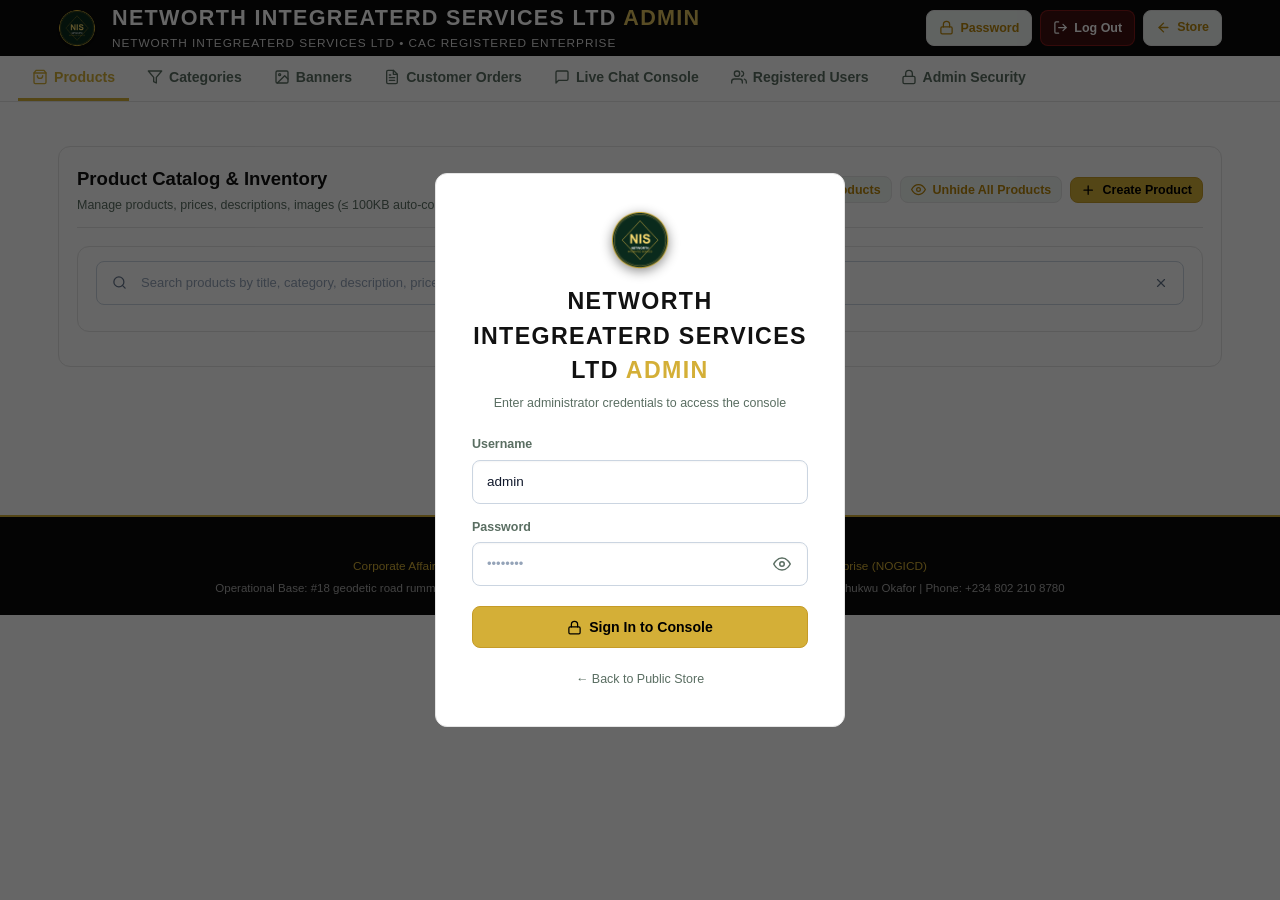
==== commit 31ae429e: "feat: update executive leadership to Anthony Ikechukwu Okafor, phone to +2348022108780, and address " ====
--- a/admin.html
+++ b/admin.html
@@ -502,7 +502,7 @@
     <div class="container">
       <div style="font-weight: 700; color: #ffffff; letter-spacing: 0.5px;">Networth Integreaterd services LTD</div>
       <div style="font-size: 0.74rem; color: #d4af37; margin: 4px 0;">Corporate Affairs Commission (CAC) Registered &bull; FIRS Verified TIN &bull; 100% Indigenous Enterprise (NOGICD)</div>
-      <div style="font-size: 0.72rem; color: rgba(255, 255, 255, 0.65);">Operational Base: Lagos, Nigeria | Executive Contact: Networth Integrated Services LTD (Corporate Desk)</div>
+      <div style="font-size: 0.72rem; color: rgba(255, 255, 255, 0.65);">Operational Base: #18 geodetic road rummumasi, Port Harcourt, Rivers State, Nigeria | Executive Leadership: Anthony Ikechukwu Okafor | Phone: +234 802 210 8780</div>
     </div>
   </footer>
 
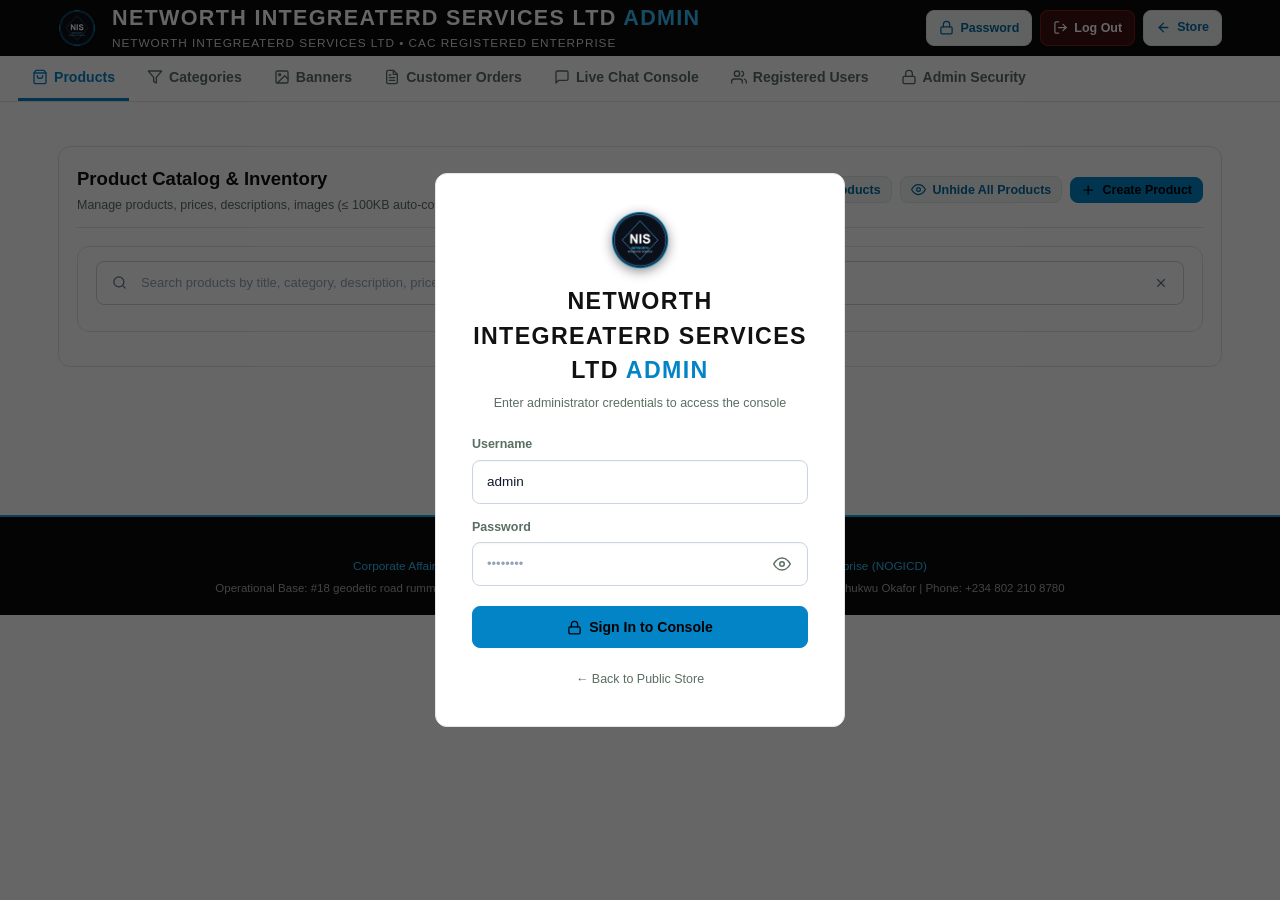
==== commit 8e48f7c6: "feat: change theme palette to White, Sky Blue, Black and Blue" ====
--- a/admin.html
+++ b/admin.html
@@ -4,8 +4,8 @@
   <meta charset="UTF-8" />
   <meta name="viewport" content="width=device-width, initial-scale=1.0, maximum-scale=5.0, interactive-widget=resizes-content" />
   <title>Admin Dashboard — Networth Integreaterd services LTD</title>
-  <link rel="icon" type="image/png" href="assets/images/logo.png?v=20261118_2320" />
-  <link rel="stylesheet" href="css/styles.css?v=20261118_2138" />
+  <link rel="icon" type="image/png" href="assets/images/logo.png?v=20261118_2340" />
+  <link rel="stylesheet" href="css/styles.css?v=20261118_2340" />
 </head>
 <body class="admin-body">
 
@@ -15,7 +15,7 @@
   <div id="adminLoginOverlay" class="admin-login-overlay hidden" style="display: none;">
     <div class="admin-login-card">
       <div class="admin-login-brand">
-        <img src="assets/images/logo.png?v=20261118_2320" alt="Networth Integreaterd services LTD Logo" class="brand-logo-img admin-login-logo" />
+        <img src="assets/images/logo.png?v=20261118_2340" alt="Networth Integreaterd services LTD Logo" class="brand-logo-img admin-login-logo" />
         <h2 class="admin-login-title">Networth Integreaterd services LTD <span>ADMIN</span></h2>
         <p class="admin-login-subtitle">Enter administrator credentials to access the console</p>
       </div>
@@ -59,7 +59,7 @@
   <header class="header-bar">
     <div class="container header-container">
       <div class="brand-wrap" onclick="window.location.href='index.html'">
-        <img class="brand-logo-img" src="assets/images/logo.png?v=20261118_2320" alt="Networth Integreaterd services LTD Logo" />
+        <img class="brand-logo-img" src="assets/images/logo.png?v=20261118_2340" alt="Networth Integreaterd services LTD Logo" />
         <div class="brand-text-wrap">
           <h1 class="brand-title">Networth Integreaterd services LTD <span>ADMIN</span></h1>
           <span class="brand-tagline">Networth Integreaterd services LTD &bull; CAC Registered Enterprise</span>
@@ -385,7 +385,7 @@
               enterkeyhint="send"
               style="flex: 1 1 0% !important; min-width: 0 !important; width: 0 !important; box-sizing: border-box !important; height: 40px !important; min-height: 40px !important; padding: 0 10px !important;"
             />
-            <button class="chat-send-btn" id="adminChatSendBtn" type="button" style="flex: 0 0 auto !important; flex-shrink: 0 !important; white-space: nowrap !important; padding: 0 14px !important; height: 40px !important; min-height: 40px !important; box-sizing: border-box !important; display: inline-flex !important; align-items: center !important; justify-content: center !important; gap: 6px !important; background-color: #d4af37 !important; color: #000000 !important; font-weight: 700 !important; border-radius: 8px !important;">
+            <button class="chat-send-btn" id="adminChatSendBtn" type="button" style="flex: 0 0 auto !important; flex-shrink: 0 !important; white-space: nowrap !important; padding: 0 14px !important; height: 40px !important; min-height: 40px !important; box-sizing: border-box !important; display: inline-flex !important; align-items: center !important; justify-content: center !important; gap: 6px !important; background-color: #0284c7 !important; color: #ffffff !important; font-weight: 700 !important; border-radius: 8px !important;">
               <svg class="svg-icon" viewBox="0 0 24 24" fill="none" stroke="currentColor" stroke-width="2" stroke-linecap="round" stroke-linejoin="round" style="width: 15px; height: 15px;"><line x1="22" y1="2" x2="11" y2="13"/><polygon points="22 2 15 22 11 13 2 9 22 2"/></svg>
               <span>Reply</span>
             </button>
@@ -498,10 +498,10 @@
 
   </main>
 
-  <footer style="background: #0a0a0a; color: rgba(255, 255, 255, 0.85); padding: 18px 0; text-align: center; font-size: 0.8rem; border-top: 2px solid #d4af37; margin-top: 40px;">
+  <footer style="background: #0a0a0a; color: rgba(255, 255, 255, 0.85); padding: 18px 0; text-align: center; font-size: 0.8rem; border-top: 2px solid #0ea5e9; margin-top: 40px;">
     <div class="container">
       <div style="font-weight: 700; color: #ffffff; letter-spacing: 0.5px;">Networth Integreaterd services LTD</div>
-      <div style="font-size: 0.74rem; color: #d4af37; margin: 4px 0;">Corporate Affairs Commission (CAC) Registered &bull; FIRS Verified TIN &bull; 100% Indigenous Enterprise (NOGICD)</div>
+      <div style="font-size: 0.74rem; color: #38bdf8; margin: 4px 0;">Corporate Affairs Commission (CAC) Registered &bull; FIRS Verified TIN &bull; 100% Indigenous Enterprise (NOGICD)</div>
       <div style="font-size: 0.72rem; color: rgba(255, 255, 255, 0.65);">Operational Base: #18 geodetic road rummumasi, Port Harcourt, Rivers State, Nigeria | Executive Leadership: Anthony Ikechukwu Okafor | Phone: +234 802 210 8780</div>
     </div>
   </footer>
@@ -539,7 +539,7 @@
   <script src="js/custom-modal.js?v=20261110_1200"></script>
   <script src="js/custom-picker.js?v=20261110_1200"></script>
   <script src="js/supabase-config.js?v=20261118_0825"></script>
-  <script src="js/receipt-generator.js?v=20261118_2138"></script>
-  <script src="js/admin.js?v=20261118_2138"></script>
+  <script src="js/receipt-generator.js?v=20261118_2340"></script>
+  <script src="js/admin.js?v=20261118_2340"></script>
 </body>
 </html>
--- a/css/styles.css
+++ b/css/styles.css
@@ -1,7809 +1,7809 @@
-/* ==========================================================================
-   Networth Integreaterd services LTD - CORE DESIGN SYSTEM
-   STRICT RULES:
-   1. Zero Emojis (SVG icons only)
-   2. Zero Shadows (box-shadow: none !important, text-shadow: none !important)
-   3. Zero Glows (filter: none !important)
-   4. Zero Gradients (Strictly Flat Solid Fills)
-   5. Zero Vertical Hover Lift (No translateY lifts or upwards jumping)
-   6. Fluid Proportional Responsiveness (Mobile, Tablet, Desktop)
-   7. Custom Modular Pickers (Modal on Desktop, Bottom Sheet on Mobile)
-   8. Modals overlay on top of everything (z-index: 2147483647 !important)
-   9. Logo is 16:9 / 4:3 widescreen (not 1:1 square)
-   ========================================================================== */
-
-:root {
-  /* Networth Integreaterd services LTD - White, Black & Gold Luxury Palette */
-  --bg-main: #ffffff;
-  --bg-surface: #ffffff;
-  --bg-surface-elevated: #ffffff;
-  --bg-subtle: #fcfbf9;
-  --bg-active: #f7f2e4;
-
-  /* Refined Gold & Hairline Borders */
-  --border-color: #e5e5e5;
-  --border-strong: #d4af37;
-  --border-focus: #c59b27;
-
-  /* Typography: Rich Jet Black & Neutral Grays */
-  --text-main: #111111;
-  --text-body: #27272a;
-  --text-muted: #595959;
-  --text-subtle: #7a7a7a;
-  --text-inverted: #ffffff;
-
-  /* Brand Primary Gold & Black Palette */
-  --primary-green: #d4af37;
-  --primary-green-dark: #b8860b;
-  --primary-green-light: #fdf9ef;
-  --accent-whatsapp: #25D366;
-  --accent-whatsapp-hover: #20ba5a;
-
-  /* Luxury Gold Accents */
-  --accent-gold: #c59b27;
-  --accent-gold-hover: #b8860b;
-  --accent-gold-active: #996515;
-  --accent-gold-subtle: #fdf8ee;
-  --accent-gold-border: #dfc15d;
-
-  /* Functional Status Colors */
-  --status-success: #059669;
-  --status-danger: #dc2626;
-  --status-danger-hover: #b91c1c;
-  --status-warning: #d97706;
-  --status-info: #c59b27;
-
-  /* Soft Luxury Shadows (Neutral Black Tints) */
-  --shadow-sm: 0 2px 8px rgba(0, 0, 0, 0.05);
-  --shadow-md: 0 6px 20px rgba(0, 0, 0, 0.08);
-  --shadow-lg: 0 12px 32px rgba(0, 0, 0, 0.12);
-
-  /* Proportional Fluid Dimensions */
-  --radius-sm: 8px;
-  --radius-md: 12px;
-  --radius-lg: 16px;
-  --radius-xl: 20px;
-  --radius-full: 9999px;
-
-  /* Fluid Spacing Scale */
-  --space-2xs: clamp(2px, 0.5vw, 4px);
-  --space-xs: clamp(4px, 1vw, 8px);
-  --space-sm: clamp(8px, 1.5vw, 12px);
-  --space-md: clamp(12px, 2vw, 18px);
-  --space-lg: clamp(16px, 3vw, 26px);
-  --space-xl: clamp(24px, 4vw, 38px);
-  --space-2xl: clamp(32px, 5vw, 56px);
-
-  /* Fluid Font Scale */
-  --font-xs: clamp(0.7rem, 1.8vw, 0.78rem);
-  --font-sm: clamp(0.8rem, 2vw, 0.88rem);
-  --font-base: clamp(0.88rem, 2.2vw, 1rem);
-  --font-md: clamp(1rem, 2.6vw, 1.16rem);
-  --font-lg: clamp(1.15rem, 3.2vw, 1.45rem);
-  --font-xl: clamp(1.35rem, 4.2vw, 1.85rem);
-  --font-2xl: clamp(1.65rem, 5.5vw, 2.35rem);
-
-  /* Strict Layout Constraints */
-  --container-max: 1200px;
-  --transition-fast: background-color 0.15s ease, border-color 0.15s ease, color 0.15s ease, opacity 0.15s ease;
-}
-
-/* ---------------- GLOBAL RESET & STRICT ANTI-EFFECTS ---------------- */
-*, *::before, *::after {
-  box-sizing: border-box;
-  margin: 0;
-  padding: 0;
-  box-shadow: none !important;
-  text-shadow: none !important;
-  -webkit-font-smoothing: antialiased;
-}
-
-html, body {
-  width: 100%;
-  min-height: 100vh;
-  background-color: var(--bg-main);
-  color: var(--text-body);
-  font-family: -apple-system, BlinkMacSystemFont, "Segoe UI", Roboto, Helvetica, Arial, sans-serif;
-  font-size: 16px;
-  line-height: 1.5;
-  overflow-x: hidden;
-}
-
-body:not(.admin-body):not(.chat-body) {
-  background-color: #ffffff !important;
-  color: #111111 !important;
-  padding-bottom: 74px !important;
-}
-
-/* ==========================================================================
-   CUSTOM LUXURY SCROLLBAR SYSTEM (NO NATIVE GREY BROWSER SCROLLBARS)
-   ========================================================================== */
-/* Modern standard scrollbar-color & width for Firefox & standards */
-* {
-  scrollbar-width: thin;
-  scrollbar-color: var(--border-strong) var(--bg-surface);
-}
-
-/* WebKit / Chromium custom scrollbar (Chrome, Edge, Brave, Opera, Safari) */
-::-webkit-scrollbar {
-  width: 6px;
-  height: 6px;
-}
-
-::-webkit-scrollbar-track {
-  background: var(--bg-surface);
-  border-radius: var(--radius-full);
-}
-
-::-webkit-scrollbar-thumb {
-  background: var(--border-strong);
-  border-radius: var(--radius-full);
-  border: 1px solid var(--bg-surface);
-  transition: background-color 0.15s ease;
-}
-
-::-webkit-scrollbar-thumb:hover {
-  background: var(--accent-gold);
-}
-
-::-webkit-scrollbar-thumb:active {
-  background: var(--accent-gold-hover);
-}
-
-::-webkit-scrollbar-corner {
-  background: var(--bg-surface);
-}
-
-img, video {
-  display: block;
-  max-width: 100%;
-  height: auto;
-  object-fit: cover;
-}
-
-a {
-  color: inherit;
-  text-decoration: none;
-  transition: var(--transition-fast);
-}
-
-button, input, textarea {
-  font-family: inherit;
-  font-size: inherit;
-  color: inherit;
-  outline: none;
-  border: none;
-  background: none;
-}
-
-/* STRICT RULE 3: ZERO HOVER VERTICAL MOVEMENT FOR ALL BUTTONS AND INTERACTIVE ELEMENTS */
-button:hover,
-button:active,
-button:focus,
-.btn:hover,
-.btn:active,
-.btn:focus,
-a.btn:hover,
-a.btn:active,
-a.btn:focus,
-.banner-stage-nav:hover,
-.banner-stage-nav:active,
-.banner-stage-nav:focus {
-  transform: none !important;
-}
-
-/* SVG ICON SYSTEM */
-.svg-icon {
-  display: inline-block;
-  width: 1.15em;
-  height: 1.15em;
-  vertical-align: -0.15em;
-  flex-shrink: 0;
-  fill: none;
-  stroke: currentColor;
-  stroke-linecap: round;
-  stroke-linejoin: round;
-}
-
-.svg-icon path,
-.svg-icon polyline,
-.svg-icon line {
-  fill: none;
-}
-
-/* Icons configured with fill="currentColor" or .fill-current must cascade fill to internal paths */
-.svg-icon[fill="currentColor"],
-.svg-icon[fill="currentColor"] path,
-.svg-icon.fill-current,
-.svg-icon.fill-current path,
-.svg-icon.svg-whatsapp,
-.svg-icon.svg-whatsapp path,
-.svg-icon.whatsapp,
-.svg-icon.whatsapp path {
-  fill: currentColor !important;
-  stroke: none !important;
-}
-
-/* ---------------- LAYOUT & CONTAINER ---------------- */
-.container {
-  width: 100%;
-  max-width: var(--container-max);
-  margin-left: auto;
-  margin-right: auto;
-  padding-left: var(--space-md);
-  padding-right: var(--space-md);
-}
-
-body {
-  padding-top: clamp(56px, 8.5vw, 70px);
-}
-
-/* ---------------- TOP HEADER BAR ---------------- */
-.header-bar {
-  position: fixed !important;
-  top: 0;
-  left: 0;
-  right: 0;
-  width: 100%;
-  z-index: 99999;
-  background-color: var(--bg-surface);
-  border-bottom: 1px solid var(--border-color);
-  transform: translateY(0);
-  transition: transform 0.28s cubic-bezier(0.16, 1, 0.3, 1);
-  will-change: transform;
-}
-
-.header-bar.header-hidden {
-  transform: translateY(-100%) !important;
-}
-
-.header-container {
-  display: flex;
-  align-items: center;
-  justify-content: space-between;
-  height: clamp(56px, 8.5vw, 70px);
-  gap: var(--space-sm);
-}
-
-.brand-wrap {
-  display: flex;
-  align-items: center;
-  gap: clamp(10px, 2vw, 16px);
-  cursor: pointer;
-  flex-shrink: 0;
-}
-
-/* BRAND LOGO: Clean Vector Scaling with Transparent Background */
-.brand-logo-img {
-  height: clamp(42px, 6.5vw, 54px);
-  width: auto;
-  aspect-ratio: auto;
-  object-fit: contain;
-  border-radius: var(--radius-sm);
-  border: none;
-  background-color: transparent;
-  flex-shrink: 0;
-  filter: drop-shadow(0 2px 4px rgba(0, 0, 0, 0.35));
-}
-
-.brand-text-wrap {
-  display: flex;
-  flex-direction: column;
-}
-
-.brand-title {
-  font-size: clamp(1rem, 2.6vw, 1.35rem);
-  font-weight: 800;
-  letter-spacing: 0.06em;
-  text-transform: uppercase;
-  color: var(--text-main);
-  white-space: nowrap;
-}
-
-.brand-title span {
-  color: var(--accent-gold);
-}
-
-.brand-tagline {
-  font-size: clamp(0.62rem, 1.5vw, 0.74rem);
-  color: var(--text-muted);
-  letter-spacing: 0.08em;
-  text-transform: uppercase;
-}
-
-.nav-links-desktop {
-  display: flex;
-  align-items: center;
-  gap: clamp(8px, 1.8vw, 20px);
-  margin-left: auto; /* Shift navigation options to the far right */
-}
-
-.nav-link {
-  font-size: var(--font-sm);
-  font-weight: 500;
-  color: var(--text-muted);
-  padding: var(--space-xs) var(--space-sm);
-  border-radius: var(--radius-sm);
-  border: 1px solid transparent;
-  display: inline-flex;
-  align-items: center;
-  gap: 6px;
-  cursor: pointer;
-  white-space: nowrap;
-}
-
-.nav-link:hover {
-  color: var(--text-main);
-  background-color: var(--bg-surface-elevated);
-  border-color: var(--border-color);
-}
-
-.nav-link.active {
-  color: var(--accent-gold);
-  background-color: var(--accent-gold-subtle);
-  border-color: var(--accent-gold-border);
-}
-
-.header-actions {
-  display: flex;
-  align-items: center;
-  gap: var(--space-xs);
-}
-
-.mobile-menu-toggle {
-  display: none;
-  padding: var(--space-xs);
-  border-radius: var(--radius-sm);
-  border: 1px solid var(--border-color);
-  background-color: var(--bg-surface-elevated);
-  color: var(--text-main);
-  cursor: pointer;
-}
-
-/* ---------------- HERO BANNER SLIDER (LANDSCAPE BRAND BANNER, TOUCH GESTURE ONLY) ---------------- */
-.banner-section {
-  width: 100%;
-  background-color: var(--bg-main);
-  border-bottom: 1px solid var(--border-color);
-  display: flex;
-  justify-content: center;
-}
-
-.banner-carousel {
-  position: relative;
-  width: 100%;
-  max-width: 1440px;
-  aspect-ratio: 16 / 9;
-  max-height: clamp(240px, 45vw, 480px);
-  overflow: hidden;
-  background-color: var(--bg-main);
-  user-select: none;
-  cursor: default;
-}
-
-.banner-track {
-  display: flex;
-  height: 100%;
-  width: 100%;
-  transition: transform 0.4s ease;
-}
-
-.banner-slide {
-  flex: 0 0 100%;
-  width: 100%;
-  height: 100%;
-  position: relative;
-  display: flex;
-  align-items: center;
-  justify-content: center;
-  background-color: var(--bg-main);
-}
-
-.banner-img {
-  width: 100%;
-  height: 100%;
-  object-fit: cover;
-  object-position: center;
-  background-color: var(--bg-main);
-  display: block;
-}
-
-.banner-caption-box {
-  position: absolute;
-  bottom: 0;
-  left: 0;
-  right: 0;
-  padding: var(--space-sm) var(--space-lg);
-  background-color: rgba(11, 12, 14, 0.92);
-  border-top: 1px solid var(--border-color);
-  display: flex;
-  align-items: center;
-  justify-content: space-between;
-  gap: var(--space-md);
-  z-index: 12;
-}
-
-.banner-caption-text {
-  font-size: clamp(0.78rem, 2.2vw, 1.05rem);
-  font-weight: 600;
-  color: var(--text-main);
-  max-width: 800px;
-}
-
-.banner-caption-text span {
-  color: var(--accent-gold);
-}
-
-.banner-arrow-btn {
-  position: absolute;
-  top: 0 !important;
-  bottom: 0 !important;
-  margin-top: auto !important;
-  margin-bottom: auto !important;
-  transform: none !important;
-  z-index: 15;
-  width: clamp(34px, 5.2vw, 44px);
-  height: clamp(34px, 5.2vw, 44px);
-  background-color: rgba(20, 21, 26, 0.9);
-  border: 1px solid var(--border-strong);
-  color: var(--text-main);
-  border-radius: var(--radius-sm);
-  display: flex;
-  align-items: center;
-  justify-content: center;
-  cursor: pointer;
-  transition: var(--transition-fast);
-}
-
-.banner-arrow-btn:hover,
-.banner-arrow-btn:focus,
-.banner-arrow-btn:active {
-  transform: none !important;
-}
-
-.banner-arrow-btn:hover {
-  background-color: var(--accent-gold);
-  color: var(--text-inverted);
-  border-color: var(--accent-gold);
-}
-
-.banner-arrow-prev {
-  left: var(--space-sm);
-}
-
-.banner-arrow-next {
-  right: var(--space-sm);
-}
-
-.banner-indicators {
-  display: flex;
-  gap: 6px;
-  z-index: 15;
-}
-
-.banner-dot {
-  width: clamp(7px, 1.4vw, 10px);
-  height: clamp(7px, 1.4vw, 10px);
-  border-radius: var(--radius-full);
-  background-color: var(--border-strong);
-  border: 1px solid var(--border-color);
-  cursor: pointer;
-  transition: var(--transition-fast);
-}
-
-.banner-dot.active {
-  background-color: var(--accent-gold);
-  border-color: var(--accent-gold);
-}
-
-/* ==========================================================================
-   SHOP BY CATEGORY (Dynamic Grid Mockup Styling)
-   ========================================================================== */
-.home-categories-section {
-  padding: clamp(20px, 3.5vw, 36px) 0;
-  background-color: var(--bg-surface);
-  border-bottom: 1px solid var(--border-color);
-}
-
-.home-categories-grid {
-  display: grid;
-  grid-template-columns: repeat(auto-fill, minmax(130px, 1fr));
-  gap: clamp(10px, 1.8vw, 16px);
-  margin-top: 14px;
-}
-
-@media (max-width: 680px) {
-  .home-categories-grid {
-    grid-template-columns: repeat(3, minmax(0, 1fr)) !important;
-    gap: 8px !important;
-  }
-}
-
-.home-category-card {
-  background-color: #ffffff !important;
-  border: 1px solid #d4ede0;
-  border-radius: 12px;
-  padding: 8px 6px 10px 6px;
-  display: flex;
-  flex-direction: column;
-  align-items: center;
-  justify-content: flex-start;
-  text-align: center;
-  cursor: pointer;
-  transition: border-color var(--transition-fast), background-color var(--transition-fast);
-  outline: none;
-  min-height: 100px;
-}
-
-.home-category-card:hover,
-.home-category-card:focus {
-  border-color: #055a29;
-}
-
-.home-category-card.active {
-  border-color: #055a29 !important;
-  background-color: #f2fbf5 !important;
-}
-
-.home-category-img-wrap {
-  width: 100%;
-  aspect-ratio: 16 / 10;
-  display: flex;
-  align-items: center;
-  justify-content: center;
-  margin-bottom: 6px;
-  overflow: hidden;
-  border-radius: 6px;
-  background: transparent;
-}
-
-.home-category-img {
-  width: 100%;
-  height: 100%;
-  object-fit: contain;
-  display: block;
-}
-
-.home-category-title {
-  font-size: clamp(0.68rem, 1.8vw, 0.78rem);
-  font-weight: 700;
-  color: #053b1b;
-  line-height: 1.25;
-  margin-top: auto;
-  display: -webkit-box;
-  -webkit-line-clamp: 2;
-  -webkit-box-orient: vertical;
-  overflow: hidden;
-  text-overflow: ellipsis;
-  word-break: break-word;
-}
-
-/* ---------------- SECTION HEADER, SORT & FILTER BAR ---------------- */
-.catalog-toolbar-section {
-  padding-top: var(--space-lg);
-  padding-bottom: var(--space-md);
-}
-
-.catalog-toolbar {
-  display: flex;
-  flex-wrap: wrap;
-  align-items: center;
-  justify-content: space-between;
-  gap: var(--space-sm);
-  padding: var(--space-sm) var(--space-md);
-  background-color: var(--bg-surface);
-  border: 1px solid var(--border-color);
-  border-radius: var(--radius-md);
-}
-
-.toolbar-title-wrap {
-  display: flex;
-  align-items: baseline;
-  gap: var(--space-xs);
-}
-
-.toolbar-heading {
-  font-size: var(--font-lg);
-  font-weight: 700;
-  text-transform: uppercase;
-  letter-spacing: 0.05em;
-  color: var(--text-main);
-}
-
-.toolbar-subheading {
-  font-size: var(--font-xs);
-  color: var(--text-muted);
-}
-
-.toolbar-controls {
-  display: flex;
-  align-items: center;
-  flex-wrap: wrap;
-  gap: var(--space-xs);
-}
-
-/* ---------------- VIEW TOGGLE CONTROLS (GRID VS LIST) ---------------- */
-.view-toggle-group {
-  display: inline-flex;
-  align-items: center;
-  border: 1px solid var(--border-color);
-  border-radius: var(--radius-sm);
-  overflow: hidden;
-  background-color: var(--bg-surface-elevated);
-  height: clamp(34px, 4vw, 40px);
-}
-
-.view-toggle-btn {
-  display: inline-flex;
-  align-items: center;
-  justify-content: center;
-  width: clamp(34px, 4vw, 42px);
-  height: 100%;
-  border: none;
-  background: transparent;
-  color: var(--text-muted);
-  cursor: pointer;
-  padding: 0;
-  transition: var(--transition-fast);
-}
-
-.view-toggle-btn:hover {
-  color: var(--text-main);
-  background-color: var(--bg-surface);
-}
-
-.view-toggle-btn.active {
-  color: var(--accent-gold);
-  background-color: var(--bg-surface);
-}
-
-.view-toggle-btn + .view-toggle-btn {
-  border-left: 1px solid var(--border-color);
-}
-
-.view-toggle-btn svg {
-  width: 17px;
-  height: 17px;
-}
-
-/* ---------------- CUSTOM PICKER COMPONENT (NO NATIVE SELECT) ---------------- */
-.c-picker-container {
-  position: relative;
-  min-width: clamp(140px, 20vw, 190px);
-}
-
-.c-picker-trigger {
-  width: 100%;
-  display: flex;
-  align-items: center;
-  justify-content: space-between;
-  padding: clamp(6px, 1.2vw, 9px) clamp(10px, 1.6vw, 14px);
-  background-color: var(--bg-surface-elevated);
-  border: 1px solid var(--border-color);
-  border-radius: var(--radius-sm);
-  color: var(--text-main);
-  font-size: var(--font-sm);
-  cursor: pointer;
-  transition: var(--transition-fast);
-  gap: 8px;
-}
-
-.c-picker-trigger:hover {
-  background-color: var(--bg-subtle);
-  border-color: var(--border-strong);
-}
-
-.c-picker-trigger.disabled {
-  opacity: 0.5;
-  cursor: not-allowed;
-  pointer-events: none;
-}
-
-.c-picker-label {
-  white-space: nowrap;
-  overflow: hidden;
-  text-overflow: ellipsis;
-  text-align: left;
-  flex: 1;
-}
-
-.c-picker-label.placeholder {
-  color: var(--text-subtle);
-}
-
-.c-picker-icon {
-  color: var(--text-muted);
-  display: flex;
-  align-items: center;
-}
-
-/* Custom Picker Overlay (Strictly overlay OVER everything) */
-.c-picker-overlay {
-  position: fixed !important;
-  inset: 0 !important;
-  z-index: 2147483620 !important;
-  background-color: rgba(7, 35, 20, 0.78) !important;
-  display: flex;
-  opacity: 0;
-  pointer-events: none;
-  transition: opacity 0.18s ease;
-}
-
-.c-picker-overlay.active {
-  opacity: 1 !important;
-  pointer-events: auto !important;
-}
-
-/* Desktop Centered Modal */
-.c-picker-overlay.desktop-modal {
-  align-items: center;
-  justify-content: center;
-  padding: var(--space-md);
-}
-
-.desktop-modal .c-picker-sheet-box {
-  width: 100%;
-  max-width: 460px;
-  max-height: 85vh;
-  background-color: var(--bg-surface);
-  border: 1px solid var(--border-strong);
-  border-radius: var(--radius-md);
-  display: flex;
-  flex-direction: column;
-}
-
-/* Mobile Bottom Sheet Modal / Action Sheet */
-.c-picker-overlay.mobile-sheet {
-  align-items: flex-end;
-  justify-content: center;
-}
-
-.mobile-sheet .c-picker-sheet-box {
-  width: 100%;
-  max-height: 84vh;
-  background-color: var(--bg-surface);
-  border-top: 1px solid var(--border-strong);
-  border-left: 1px solid var(--border-strong);
-  border-right: 1px solid var(--border-strong);
-  border-radius: var(--radius-lg) var(--radius-lg) 0 0;
-  display: flex;
-  flex-direction: column;
-}
-
-.c-sheet-drag-handle {
-  width: 38px;
-  height: 4px;
-  background-color: var(--border-strong);
-  border-radius: 2px;
-  margin: 10px auto 4px auto;
-}
-
-.c-picker-sheet-header {
-  display: flex;
-  align-items: center;
-  justify-content: space-between;
-  padding: var(--space-sm) var(--space-md);
-  border-bottom: 1px solid var(--border-color);
-}
-
-.c-picker-sheet-title-wrap {
-  display: flex;
-  align-items: baseline;
-  gap: 8px;
-}
-
-.c-picker-sheet-title {
-  font-size: var(--font-md);
-  font-weight: 600;
-  color: var(--text-main);
-}
-
-.c-picker-sheet-count {
-  font-size: var(--font-xs);
-  color: var(--text-muted);
-}
-
-.c-picker-sheet-close-btn {
-  padding: 6px;
-  color: var(--text-muted);
-  cursor: pointer;
-  border-radius: var(--radius-sm);
-  display: flex;
-  align-items: center;
-  justify-content: center;
-}
-
-.c-picker-sheet-close-btn:hover {
-  color: var(--text-main);
-  background-color: var(--bg-surface-elevated);
-}
-
-.c-picker-search-wrap {
-  padding: var(--space-xs) var(--space-md);
-  border-bottom: 1px solid var(--border-color);
-  background-color: var(--bg-main);
-}
-
-.c-picker-search-box {
-  display: flex;
-  align-items: center;
-  gap: 8px;
-  padding: clamp(6px, 1.2vw, 8px) 12px;
-  background-color: var(--bg-surface);
-  border: 1px solid var(--border-color);
-  border-radius: var(--radius-sm);
-}
-
-.c-picker-search-icon {
-  color: var(--text-subtle);
-  display: flex;
-}
-
-.c-picker-search-input {
-  width: 100%;
-  font-size: var(--font-sm);
-  color: var(--text-main);
-}
-
-.c-picker-search-input::placeholder {
-  color: var(--text-subtle);
-}
-
-.c-picker-options-list {
-  padding: var(--space-xs);
-  overflow-y: auto;
-  -webkit-overflow-scrolling: touch;
-  max-height: 50vh;
-  display: flex;
-  flex-direction: column;
-  gap: 2px;
-  scrollbar-width: thin;
-  scrollbar-color: var(--border-strong) var(--bg-surface);
-}
-
-.mobile-sheet .c-picker-options-list {
-  flex: 1 1 auto;
-  max-height: calc(82vh - 120px);
-}
-
-.mobile-sheet .c-picker-sheet-box {
-  padding-bottom: max(10px, env(safe-area-inset-bottom, 0px));
-}
-
-.c-picker-options-list::-webkit-scrollbar {
-  width: 5px;
-}
-
-.c-picker-options-list::-webkit-scrollbar-track {
-  background: var(--bg-surface);
-}
-
-.c-picker-options-list::-webkit-scrollbar-thumb {
-  background: var(--border-strong);
-  border-radius: var(--radius-full);
-}
-
-.c-picker-options-list::-webkit-scrollbar-thumb:hover {
-  background: var(--accent-gold);
-}
-
-.c-picker-option-item {
-  width: 100%;
-  display: flex;
-  align-items: center;
-  justify-content: space-between;
-  padding: clamp(9px, 1.8vw, 13px) var(--space-sm);
-  border-radius: var(--radius-sm);
-  border: 1px solid transparent;
-  color: var(--text-main);
-  font-size: var(--font-sm);
-  cursor: pointer;
-  text-align: left;
-  transition: var(--transition-fast);
-}
-
-.c-picker-option-item:hover {
-  background-color: var(--bg-surface-elevated);
-  border-color: var(--border-color);
-}
-
-.c-picker-option-item.selected {
-  background-color: var(--accent-gold-subtle);
-  border-color: var(--accent-gold-border);
-  color: var(--accent-gold);
-  font-weight: 600;
-}
-
-.c-picker-opt-check {
-  color: var(--accent-gold);
-  display: flex;
-  align-items: center;
-}
-
-.c-picker-empty {
-  padding: var(--space-lg);
-  text-align: center;
-  color: var(--text-subtle);
-  font-size: var(--font-sm);
-}
-
-/* ---------------- PRODUCT GRID & CARDS ---------------- */
-.product-grid-section {
-  padding-bottom: var(--space-2xl);
-}
-
-.product-grid {
-  display: grid;
-  grid-template-columns: repeat(auto-fill, minmax(clamp(220px, 20vw, 290px), 1fr));
-  gap: clamp(14px, 2.5vw, 24px);
-}
-
-.product-card {
-  background-color: var(--bg-surface);
-  border: 1px solid var(--border-color);
-  border-radius: var(--radius-md);
-  overflow: hidden;
-  display: flex;
-  flex-direction: column;
-  cursor: pointer;
-  transition: var(--transition-fast);
-  position: relative;
-}
-
-.product-card:hover {
-  border-color: var(--border-strong);
-  background-color: var(--bg-surface-elevated);
-}
-
-/* Product Card Auto-sliding Image Container (2s Auto-Slide if multiple images) */
-.product-card-img-wrap {
-  position: relative;
-  width: 100%;
-  aspect-ratio: 1 / 1;
-  background-color: var(--bg-main);
-  overflow: hidden;
-}
-
-.product-card-img-slide {
-  position: absolute;
-  inset: 0;
-  width: 100%;
-  height: 100%;
-  opacity: 0;
-  transition: opacity 0.3s ease;
-  object-fit: cover;
-}
-
-.product-card-img-slide.active {
-  opacity: 1;
-}
-
-.product-card-badge {
-  position: absolute;
-  top: 10px;
-  left: 10px;
-  z-index: 5;
-  font-size: var(--font-xs);
-  font-weight: 600;
-  padding: 3px 8px;
-  border-radius: var(--radius-sm);
-  text-transform: uppercase;
-  letter-spacing: 0.05em;
-  background-color: var(--bg-main);
-  border: 1px solid var(--border-color);
-}
-
-.product-card-badge.in-stock {
-  color: var(--status-success);
-  border-color: var(--status-success);
-}
-
-.product-card-badge.out-of-stock {
-  color: var(--status-danger);
-  border-color: var(--status-danger);
-}
-
-.product-card-dots {
-  position: absolute;
-  bottom: 8px;
-  left: 0;
-  right: 0;
-  display: flex;
-  justify-content: center;
-  gap: 5px;
-  z-index: 5;
-}
-
-.product-card-dot {
-  width: 6px;
-  height: 6px;
-  border-radius: var(--radius-full);
-  background-color: rgba(255, 255, 255, 0.4);
-  border: 1px solid rgba(0, 0, 0, 0.5);
-}
-
-.product-card-dot.active {
-  background-color: var(--accent-gold);
-}
-
-/* Product Card Content */
-.product-card-content {
-  padding: clamp(12px, 2vw, 18px);
-  display: flex;
-  flex-direction: column;
-  flex: 1;
-  gap: var(--space-xs);
-}
-
-.product-card-title {
-  font-size: var(--font-md);
-  font-weight: 600;
-  color: var(--text-main);
-  line-height: 1.35;
-  display: -webkit-box;
-  -webkit-line-clamp: 2;
-  -webkit-box-orient: vertical;
-  overflow: hidden;
-}
-
-.product-card-desc {
-  font-size: var(--font-xs);
-  color: var(--text-muted);
-  line-height: 1.45;
-  display: -webkit-box;
-  -webkit-line-clamp: 2;
-  -webkit-box-orient: vertical;
-  overflow: hidden;
-  flex: 1;
-}
-
-.product-card-footer {
-  display: flex;
-  flex-direction: column;
-  align-items: stretch;
-  padding-top: var(--space-xs);
-  border-top: 1px solid var(--border-color);
-  gap: 8px;
-}
-
-.product-card-price {
-  font-size: var(--font-lg);
-  font-weight: 700;
-  color: var(--primary-green);
-  white-space: nowrap;
-}
-
-.btn-order-now {
-  font-size: var(--font-sm);
-  font-weight: 600;
-  padding: 8px 14px;
-  background-color: var(--primary-green);
-  color: var(--text-inverted);
-  border: 1px solid var(--primary-green);
-  border-radius: var(--radius-sm);
-  cursor: pointer;
-  display: inline-flex;
-  align-items: center;
-  justify-content: center;
-  gap: 6px;
-  white-space: nowrap;
-  width: 100%;
-  box-sizing: border-box;
-  transition: var(--transition-fast);
-}
-
-.btn-order-now:hover {
-  background-color: var(--primary-green-dark);
-  border-color: var(--primary-green-dark);
-}
-
-/* ---------------- LIST VIEW ARRANGEMENT (GRID / LIST TOGGLE) ---------------- */
-.product-grid.list-view {
-  display: flex;
-  flex-direction: column;
-  gap: clamp(12px, 2vw, 18px);
-}
-
-.product-grid.list-view .product-card {
-  flex-direction: row;
-  align-items: stretch;
-  min-height: clamp(140px, 18vw, 190px);
-}
-
-.product-grid.list-view .product-card-img-wrap {
-  width: clamp(140px, 22vw, 220px);
-  min-width: clamp(140px, 22vw, 220px);
-  height: 100%;
-  min-height: 140px;
-  flex-shrink: 0;
-  position: relative;
-  overflow: hidden;
-  background-color: var(--bg-main);
-  align-self: stretch;
-}
-
-.product-grid.list-view .product-card-img-wrap .product-card-img-slide {
-  position: absolute;
-  inset: 0;
-  width: 100%;
-  height: 100%;
-  object-fit: cover;
-  display: block;
-}
-
-.product-grid.list-view .product-card-content {
-  flex: 1;
-  min-width: 0;
-  display: flex;
-  flex-direction: column;
-  justify-content: space-between;
-  padding: clamp(12px, 1.8vw, 18px);
-  gap: var(--space-xs);
-}
-
-.product-grid.list-view .product-card-desc {
-  -webkit-line-clamp: 2;
-}
-
-.product-grid.list-view .product-card-footer {
-  flex-direction: row;
-  align-items: center;
-  justify-content: space-between;
-  margin-top: auto;
-}
-
-.product-grid.list-view .btn-order-now {
-  width: auto;
-}
-
-/* List view responsiveness for smaller screens */
-@media (max-width: 540px) {
-  .product-grid.list-view .product-card {
-    min-height: 120px;
-  }
-  .product-grid.list-view .product-card-img-wrap {
-    width: clamp(96px, 30vw, 130px);
-    min-width: clamp(96px, 30vw, 130px);
-  }
-  .product-grid.list-view .product-card-content {
-    padding: 8px 10px;
-  }
-  .product-grid.list-view .product-card-title {
-    font-size: var(--font-sm);
-  }
-  .product-grid.list-view .product-card-desc {
-    -webkit-line-clamp: 2;
-    font-size: 11px;
-  }
-  .product-grid.list-view .product-card-price {
-    font-size: var(--font-base);
-  }
-  .product-grid.list-view .btn-order-now {
-    padding: 6px 10px;
-    font-size: var(--font-xs);
-  }
-}
-
-@media (max-width: 360px) {
-  .product-grid.list-view .product-card-img-wrap {
-    width: 86px;
-    min-width: 86px;
-  }
-  .product-grid.list-view .product-card-desc {
-    display: -webkit-box;
-    -webkit-line-clamp: 2;
-    -webkit-box-orient: vertical;
-    overflow: hidden;
-    font-size: 10px;
-    line-height: 1.25;
-  }
-}
-
-/* ---------------- BUTTON SYSTEM (FLAT, NO GLOW, NO SHADOW) ---------------- */
-.btn {
-  display: inline-flex;
-  align-items: center;
-  justify-content: center;
-  gap: 7px;
-  font-weight: 600;
-  font-size: var(--font-sm);
-  padding: clamp(8px, 1.5vw, 11px) clamp(14px, 2.2vw, 20px);
-  border-radius: var(--radius-sm);
-  cursor: pointer;
-  white-space: nowrap;
-  transition: var(--transition-fast);
-  border: 1px solid transparent;
-}
-
-.btn-primary {
-  background-color: #d4af37;
-  color: #000000;
-  border-color: #c59b27;
-  font-weight: 700;
-}
-
-.btn-primary:hover {
-  background-color: #b8860b;
-  color: #000000;
-  border-color: #996515;
-}
-
-.btn-secondary {
-  background-color: var(--bg-surface-elevated);
-  color: var(--text-main);
-  border-color: var(--border-color);
-}
-
-.btn-secondary:hover {
-  background-color: var(--bg-subtle);
-  border-color: var(--border-strong);
-}
-
-.btn-danger {
-  background-color: var(--status-danger);
-  color: #fff;
-  border-color: var(--status-danger);
-}
-
-.btn-danger:hover {
-  background-color: var(--status-danger-hover);
-  border-color: var(--status-danger-hover);
-}
-
-.btn-whatsapp {
-  background-color: #25d366;
-  color: #0b2212;
-  border-color: #25d366;
-}
-
-.btn-whatsapp:hover {
-  background-color: #20bd5a;
-  border-color: #20bd5a;
-}
-
-.btn-sm {
-  font-size: var(--font-xs);
-  padding: 5px 10px;
-}
-
-/* ---------------- CUSTOM MODAL SYSTEM (REPLACING NATIVE ALERTS & DIALOGS) ---------------- */
-/* STRICT RULE: MODALS MUST OVERLAY OVER EVERYTHING, NEVER BEHIND (LIGHTBOX OVERLAYS OVER MODALS) */
-.c-modal-overlay {
-  position: fixed !important;
-  inset: 0 !important;
-  z-index: 2147483600 !important;
-  background-color: rgba(7, 35, 20, 0.8) !important;
-  display: flex;
-  align-items: center;
-  justify-content: center;
-  padding: var(--space-md);
-  opacity: 0;
-  pointer-events: none;
-  transition: opacity 0.15s ease;
-}
-
-.c-modal-overlay.active {
-  opacity: 1 !important;
-  pointer-events: auto !important;
-}
-
-.c-modal-box {
-  width: 100%;
-  max-width: 480px;
-  background-color: var(--bg-surface);
-  border: 1px solid var(--border-strong);
-  border-radius: var(--radius-md);
-  overflow: hidden;
-  display: flex;
-  flex-direction: column;
-}
-
-.c-modal-header {
-  display: flex;
-  align-items: center;
-  justify-content: space-between;
-  padding: var(--space-sm) var(--space-md);
-  border-bottom: 1px solid var(--border-color);
-  background-color: var(--bg-surface-elevated);
-  flex-shrink: 0;
-}
-
-.c-modal-title-wrap {
-  display: flex;
-  align-items: center;
-  gap: 8px;
-}
-
-.c-modal-type-indicator {
-  width: 8px;
-  height: 8px;
-  border-radius: var(--radius-full);
-  background-color: var(--accent-gold);
-}
-
-.c-modal-type-indicator.danger {
-  background-color: var(--status-danger);
-}
-
-.c-modal-type-indicator.warning {
-  background-color: var(--status-warning);
-}
-
-.c-modal-type-indicator.info {
-  background-color: var(--status-info);
-}
-
-.c-modal-title {
-  font-size: var(--font-md);
-  font-weight: 600;
-  color: var(--text-main);
-}
-
-.c-modal-close-btn {
-  padding: 5px;
-  color: var(--text-muted);
-  cursor: pointer;
-  border-radius: var(--radius-sm);
-  display: flex;
-  align-items: center;
-}
-
-.c-modal-close-btn:hover {
-  color: var(--text-main);
-  background-color: var(--bg-subtle);
-}
-
-.c-modal-body {
-  padding: var(--space-md);
-  color: var(--text-muted);
-  font-size: var(--font-sm);
-  line-height: 1.5;
-  max-height: 75vh;
-  overflow-y: auto;
-}
-
-.c-modal-text {
-  color: var(--text-main);
-}
-
-.c-modal-footer {
-  display: flex;
-  justify-content: flex-end;
-  padding: var(--space-sm) var(--space-md);
-  border-top: 1px solid var(--border-color);
-  background-color: var(--bg-surface-elevated);
-  gap: var(--space-xs);
-  flex-shrink: 0;
-}
-
-.c-modal-footer.dual-actions {
-  display: flex;
-  gap: var(--space-xs);
-}
-
-/* ---------------- FULL PRODUCT DETAILS MODAL ---------------- */
-.product-details-modal-box {
-  width: min(94vw, 860px);
-  max-height: min(90vh, 820px);
-  max-height: min(90dvh, 820px);
-  background-color: var(--bg-surface);
-  border: 1px solid var(--border-strong);
-  border-radius: var(--radius-md);
-  display: flex;
-  flex-direction: column;
-  overflow: hidden;
-  box-sizing: border-box;
-}
-
-.details-modal-content {
-  display: grid;
-  grid-template-columns: minmax(0, 1fr) minmax(0, 1.15fr);
-  gap: clamp(14px, 2.5vw, 24px);
-  padding: clamp(14px, 2.5vw, 24px);
-  overflow-y: auto;
-  overflow-x: hidden;
-  box-sizing: border-box;
-  flex: 1 1 auto;
-  min-height: 0;
-}
-
-.details-modal-footer {
-  display: flex;
-  flex-direction: column;
-  gap: 8px;
-  padding: clamp(10px, 1.8vw, 14px) clamp(14px, 2.5vw, 24px);
-  background-color: var(--bg-surface);
-  border-top: 1px solid var(--border-color);
-  flex-shrink: 0;
-  box-sizing: border-box;
-  z-index: 10;
-}
-
-.details-modal-footer .btn-primary {
-  width: 100%;
-  justify-content: center;
-  padding: 12px 16px;
-  font-weight: 800;
-  font-size: clamp(0.88rem, 2.2vw, 1rem);
-}
-
-.details-modal-footer .details-whatsapp-btn {
-  width: 100%;
-  justify-content: center;
-  padding: 11px 16px;
-  font-weight: 700;
-  font-size: clamp(0.84rem, 2vw, 0.94rem);
-  text-decoration: none;
-}
-
-.details-modal-content::-webkit-scrollbar {
-  width: 6px;
-  height: 6px;
-}
-.details-modal-content::-webkit-scrollbar-track {
-  background: var(--bg-surface);
-}
-.details-modal-content::-webkit-scrollbar-thumb {
-  background: var(--border-strong);
-  border-radius: var(--radius-sm);
-}
-
-.details-gallery-wrap {
-  display: flex;
-  flex-direction: column;
-  gap: var(--space-xs);
-  min-width: 0;
-  width: 100%;
-  flex-shrink: 0;
-  box-sizing: border-box;
-}
-
-.details-main-img-box {
-  position: relative;
-  width: 100%;
-  height: clamp(320px, 50vh, 460px);
-  min-height: 280px;
-  max-height: 480px;
-  flex: 0 0 auto;
-  flex-shrink: 0;
-  background-color: var(--bg-main);
-  border: 1px solid var(--border-color);
-  border-radius: var(--radius-sm);
-  overflow: hidden;
-  cursor: zoom-in;
-  display: flex;
-  align-items: center;
-  justify-content: center;
-}
-
-.details-main-img {
-  width: 100%;
-  height: 100%;
-  max-height: 100%;
-  object-fit: contain; /* Full uncropped view */
-  background-color: var(--bg-main);
-  display: block;
-}
-
-.details-img-zoom-hint {
-  position: absolute;
-  bottom: 8px;
-  right: 8px;
-  padding: 4px 8px;
-  background-color: rgba(16, 18, 22, 0.88);
-  border: 1px solid var(--border-color);
-  border-radius: var(--radius-sm);
-  font-size: var(--font-xs);
-  color: var(--text-muted);
-  display: flex;
-  align-items: center;
-  gap: 5px;
-  pointer-events: none;
-}
-
-.details-img-zoom-hint svg {
-  width: 13px;
-  height: 13px;
-}
-
-/* Sub-Images (Thumbnails) Under Main Preview - Slideable, ZERO Native Scrollbars */
-.details-sub-images-wrap {
-  position: relative;
-  display: flex;
-  align-items: center;
-  gap: 6px;
-  width: 100%;
-}
-
-.details-thumb-nav-btn {
-  display: inline-flex;
-  align-items: center;
-  justify-content: center;
-  width: 28px;
-  height: 28px;
-  flex-shrink: 0;
-  background-color: var(--bg-surface-elevated);
-  border: 1px solid var(--border-color);
-  border-radius: var(--radius-sm);
-  color: var(--text-muted);
-  cursor: pointer;
-  padding: 0;
-  transition: var(--transition-fast);
-}
-
-.details-thumb-nav-btn:hover {
-  color: var(--text-main);
-  border-color: var(--accent-gold);
-  background-color: var(--bg-surface);
-}
-
-.details-thumb-nav-btn svg {
-  width: 15px;
-  height: 15px;
-}
-
-.details-sub-images-track {
-  display: flex;
-  gap: clamp(6px, 1.2vw, 10px);
-  width: 100%;
-  max-width: 100%;
-  overflow-x: auto;
-  overflow-y: hidden;
-  padding: 4px 2px 8px 2px;
-  box-sizing: border-box;
-  scroll-behavior: smooth;
-  -webkit-overflow-scrolling: touch;
-  scroll-snap-type: x mandatory;
-  /* Custom styled gold slide bar (No native browser scrollbar) */
-  scrollbar-width: thin !important;
-  scrollbar-color: var(--accent-gold) rgba(255, 255, 255, 0.06) !important;
-}
-
-.details-sub-images-track::-webkit-scrollbar {
-  display: block !important;
-  height: 4px !important;
-  width: auto !important;
-}
-
-.details-sub-images-track::-webkit-scrollbar-track {
-  background: rgba(255, 255, 255, 0.06) !important;
-  border-radius: var(--radius-full) !important;
-}
-
-.details-sub-images-track::-webkit-scrollbar-thumb {
-  background: var(--accent-gold) !important;
-  border-radius: var(--radius-full) !important;
-}
-
-.details-sub-images-track::-webkit-scrollbar-thumb:hover {
-  background: var(--accent-gold-hover) !important;
-}
-
-.details-sub-thumb {
-  flex: 0 0 clamp(56px, 12vw, 68px);
-  width: clamp(56px, 12vw, 68px);
-  height: clamp(56px, 12vw, 68px);
-  border-radius: var(--radius-sm);
-  border: 1px solid var(--border-color);
-  background-color: var(--bg-main);
-  cursor: pointer;
-  overflow: hidden;
-  transition: var(--transition-fast);
-  box-sizing: border-box;
-  opacity: 0.65;
-  scroll-snap-align: start;
-}
-
-.details-sub-thumb:hover {
-  opacity: 0.9;
-  border-color: var(--border-strong);
-}
-
-.details-sub-thumb.active {
-  opacity: 1;
-  border-color: var(--accent-gold);
-  border-width: 2px;
-}
-
-.details-sub-thumb img {
-  width: 100%;
-  height: 100%;
-  object-fit: cover;
-  display: block;
-}
-
-.details-info-wrap {
-  display: flex;
-  flex-direction: column;
-  gap: var(--space-md);
-  min-width: 0;
-  width: 100%;
-  box-sizing: border-box;
-}
-
-.details-product-title {
-  font-size: var(--font-lg);
-  font-weight: 700;
-  color: var(--text-main);
-  line-height: 1.35;
-  word-break: break-word;
-}
-
-.details-badge-row {
-  display: flex;
-  align-items: center;
-  gap: var(--space-xs);
-}
-
-.details-product-price {
-  font-size: var(--font-xl);
-  font-weight: 700;
-  color: var(--accent-gold);
-}
-
-.details-desc-box {
-  padding: var(--space-md);
-  background-color: var(--bg-surface-elevated);
-  border: 1px solid var(--border-color);
-  border-radius: var(--radius-sm);
-  display: flex;
-  flex-direction: column;
-  gap: var(--space-xs);
-  min-width: 0;
-  overflow: hidden;
-}
-
-.details-desc-heading {
-  font-size: var(--font-xs);
-  font-weight: 700;
-  text-transform: uppercase;
-  letter-spacing: 0.08em;
-  color: var(--text-muted);
-}
-
-.details-desc-body {
-  font-size: var(--font-sm);
-  color: var(--text-main);
-  line-height: 1.6;
-  white-space: pre-line;
-  word-break: break-word;
-}
-
-/* ---------------- FULL VIEW LIGHTBOX (STRICT: ONLY IMAGE & CIRCULAR X UNDER, NO TEXT) ---------------- */
-.full-view-lightbox {
-  position: fixed !important;
-  top: 0 !important;
-  left: 0 !important;
-  right: 0 !important;
-  bottom: 0 !important;
-  inset: 0 !important;
-  width: 100vw !important;
-  height: 100vh !important;
-  height: 100dvh !important;
-  min-height: 100vh !important;
-  z-index: 2147483647 !important;
-  background-color: rgba(6, 8, 10, 0.96) !important;
-  backdrop-filter: blur(8px);
-  -webkit-backdrop-filter: blur(8px);
-  display: flex !important;
-  flex-direction: column !important;
-  align-items: center !important;
-  justify-content: center !important;
-  padding: 16px !important;
-  opacity: 0;
-  pointer-events: none;
-  transition: opacity 0.18s ease;
-  box-sizing: border-box !important;
-}
-
-.full-view-lightbox.active {
-  opacity: 1 !important;
-  pointer-events: auto !important;
-  display: flex !important;
-}
-
-.full-view-img-container {
-  max-width: min(88vw, 760px) !important;
-  max-height: 72vh !important;
-  display: flex !important;
-  align-items: center !important;
-  justify-content: center !important;
-  user-select: none !important;
-  box-sizing: border-box !important;
-}
-
-.full-view-img {
-  max-width: 100% !important;
-  max-height: 72vh !important;
-  width: auto !important;
-  height: auto !important;
-  object-fit: contain !important;
-  border-radius: var(--radius-sm) !important;
-  border: 1px solid rgba(255, 255, 255, 0.25) !important;
-  box-shadow: none !important;
-  display: block !important;
-  background-color: transparent !important;
-}
-
-.full-view-close-under {
-  margin-top: 16px !important;
-  width: 44px !important;
-  height: 44px !important;
-  min-width: 44px !important;
-  min-height: 44px !important;
-  background-color: #d4af37 !important;
-  border: 1.5px solid #c59b27 !important;
-  color: #000000 !important;
-  color: #fff !important;
-  border-radius: var(--radius-full) !important;
-  display: flex !important;
-  align-items: center !important;
-  justify-content: center !important;
-  cursor: pointer !important;
-  padding: 0 !important;
-  box-shadow: none !important;
-  flex-shrink: 0 !important;
-  transition: var(--transition-fast) !important;
-}
-
-.full-view-close-under:hover {
-  background-color: #b8860b !important;
-  border-color: #d4af37 !important;
-  color: #fff !important;
-}
-
-.full-view-close-under .svg-icon {
-  width: 20px !important;
-  height: 20px !important;
-  stroke: #ffffff !important;
-  stroke-width: 2.2 !important;
-}
-
-/* ---------------- ORDER SELECTION MODAL (WHATSAPP OR ONLINE) ---------------- */
-.order-choice-box {
-  display: grid;
-  grid-template-columns: 1fr 1fr;
-  gap: var(--space-md);
-  margin-top: var(--space-sm);
-}
-
-.order-choice-card {
-  padding: var(--space-lg) var(--space-md);
-  background-color: var(--bg-surface-elevated);
-  border: 1px solid var(--border-color);
-  border-radius: var(--radius-md);
-  display: flex;
-  flex-direction: column;
-  align-items: center;
-  text-align: center;
-  gap: var(--space-sm);
-  cursor: pointer;
-  transition: var(--transition-fast);
-}
-
-.order-choice-card:hover {
-  border-color: var(--accent-gold);
-  background-color: var(--bg-subtle);
-}
-
-.order-choice-card.whatsapp:hover {
-  border-color: #25d366;
-}
-
-.order-choice-icon {
-  width: clamp(38px, 6vw, 50px);
-  height: clamp(38px, 6vw, 50px);
-  border-radius: var(--radius-full);
-  display: flex;
-  align-items: center;
-  justify-content: center;
-  background-color: var(--bg-main);
-  border: 1px solid var(--border-color);
-  font-size: 1.4rem;
-}
-
-.order-choice-card.whatsapp .order-choice-icon {
-  color: #25d366;
-  border-color: #25d366;
-}
-
-.order-choice-card.online .order-choice-icon {
-  color: var(--accent-gold);
-  border-color: var(--accent-gold);
-}
-
-.order-choice-title {
-  font-size: var(--font-base);
-  font-weight: 700;
-  color: var(--text-main);
-}
-
-.order-choice-sub {
-  font-size: var(--font-xs);
-  color: var(--text-muted);
-}
-
-/* ---------------- ONLINE ORDER FORM ---------------- */
-.order-form-grid {
-  display: grid;
-  grid-template-columns: 1fr 1fr;
-  gap: var(--space-sm);
-}
-
-.form-group {
-  display: flex;
-  flex-direction: column;
-  gap: 5px;
-}
-
-.form-group.col-span-2 {
-  grid-column: span 2;
-}
-
-.form-label {
-  font-size: var(--font-xs);
-  font-weight: 600;
-  color: var(--text-muted);
-  text-transform: uppercase;
-  letter-spacing: 0.05em;
-}
-
-.form-label span.req {
-  color: var(--status-danger);
-}
-
-.input-field, .textarea-field {
-  width: 100%;
-  padding: clamp(7px, 1.3vw, 10px) 12px;
-  background-color: var(--bg-main);
-  border: 1px solid var(--border-color);
-  border-radius: var(--radius-sm);
-  color: var(--text-main);
-  font-size: var(--font-sm);
-  transition: var(--transition-fast);
-}
-
-.input-field:focus, .textarea-field:focus {
-  border-color: var(--accent-gold);
-  background-color: var(--bg-surface);
-}
-
-.textarea-field {
-  resize: vertical;
-  min-height: 64px;
-}
-
-/* ---------------- RETRIEVAL CODE MODAL & IMAGE RECEIPT ---------------- */
-.receipt-modal-box {
-  display: flex;
-  flex-direction: column;
-  gap: var(--space-md);
-  text-align: center;
-}
-
-.code-display-card {
-  padding: var(--space-md);
-  background-color: var(--bg-main);
-  border: 1px dashed var(--accent-gold);
-  border-radius: var(--radius-sm);
-  display: flex;
-  flex-direction: column;
-  align-items: center;
-  gap: 6px;
-}
-
-.code-display-label {
-  font-size: var(--font-xs);
-  text-transform: uppercase;
-  letter-spacing: 0.08em;
-  color: var(--text-muted);
-}
-
-.code-display-value {
-  font-size: clamp(1.4rem, 4vw, 1.85rem);
-  font-weight: 800;
-  letter-spacing: 0.12em;
-  color: var(--accent-gold);
-  font-family: monospace;
-}
-
-.code-actions-row {
-  display: flex;
-  align-items: center;
-  justify-content: center;
-  gap: var(--space-sm);
-  flex-wrap: wrap;
-}
-
-/* ---------------- CHAT INTERFACE & SYNC ---------------- */
-.chat-section {
-  padding-top: var(--space-lg);
-  padding-bottom: var(--space-2xl);
-}
-
-.chat-card-wrap {
-  width: 100%;
-  max-width: 820px;
-  margin: 0 auto;
-  background-color: var(--bg-surface);
-  border: 1px solid var(--border-color);
-  border-radius: var(--radius-md);
-  overflow: hidden;
-  display: flex;
-  flex-direction: column;
-  min-height: 0;
-}
-
-.chat-header {
-  padding: var(--space-sm) var(--space-md);
-  background-color: var(--bg-surface-elevated);
-  border-bottom: 1px solid var(--border-color);
-  display: flex;
-  align-items: center;
-  justify-content: space-between;
-}
-
-.chat-header-info {
-  display: flex;
-  align-items: center;
-  gap: var(--space-sm);
-}
-
-.chat-avatar-status {
-  width: clamp(34px, 5vw, 42px);
-  height: clamp(34px, 5vw, 42px);
-  border-radius: var(--radius-sm);
-  border: 1px solid #b8860b;
-  background-color: #d4af37;
-  display: flex;
-  align-items: center;
-  justify-content: center;
-  color: #ffffff;
-}
-
-.chat-header-title {
-  font-size: var(--font-base);
-  font-weight: 700;
-  color: var(--text-main);
-}
-
-.chat-header-status {
-  font-size: var(--font-xs);
-  color: var(--status-success);
-  display: flex;
-  align-items: center;
-  gap: 5px;
-}
-
-.chat-header-status::before {
-  content: '';
-  width: 6px;
-  height: 6px;
-  border-radius: var(--radius-full);
-  background-color: var(--status-success);
-}
-
-/* Chat Messages Viewport */
-.chat-messages-container {
-  flex: 1;
-  padding: var(--space-md);
-  overflow-y: auto;
-  display: flex;
-  flex-direction: column;
-  gap: var(--space-sm);
-  background-color: var(--bg-main);
-  scrollbar-width: thin;
-  scrollbar-color: var(--border-strong) var(--bg-main);
-}
-
-.chat-messages-container::-webkit-scrollbar {
-  width: 5px;
-}
-
-.chat-messages-container::-webkit-scrollbar-track {
-  background: var(--bg-main);
-}
-
-.chat-messages-container::-webkit-scrollbar-thumb {
-  background: var(--border-strong);
-  border-radius: var(--radius-full);
-}
-
-.chat-messages-container::-webkit-scrollbar-thumb:hover {
-  background: var(--accent-gold);
-}
-
-.chat-retrieve-banner {
-  padding: var(--space-md);
-  background-color: var(--bg-surface);
-  border: 1px solid var(--border-color);
-  border-radius: var(--radius-sm);
-  display: flex;
-  flex-direction: column;
-  align-items: center;
-  text-align: center;
-  gap: var(--space-sm);
-  margin-bottom: var(--space-sm);
-}
-
-.chat-retrieve-form {
-  display: flex;
-  gap: var(--space-xs);
-  width: 100%;
-  max-width: 400px;
-}
-
-.chat-msg-row {
-  display: flex;
-  flex-direction: column;
-  max-width: 78%;
-  gap: 3px;
-}
-
-.chat-msg-row.outgoing {
-  align-self: flex-end;
-  align-items: flex-end;
-}
-
-.chat-msg-row.incoming {
-  align-self: flex-start;
-  align-items: flex-start;
-}
-
-.chat-bubble {
-  padding: clamp(8px, 1.5vw, 12px) clamp(11px, 2vw, 16px);
-  border-radius: var(--radius-md);
-  font-size: var(--font-sm);
-  line-height: 1.45;
-  border: 1px solid transparent;
-  word-break: break-word;
-  position: relative;
-}
-
-.chat-msg-row.outgoing .chat-bubble {
-  background-color: #111111 !important;
-  border-color: #d4af37 !important;
-  color: #ffffff !important;
-  border-bottom-right-radius: 2px;
-}
-
-.chat-msg-row.outgoing .chat-bubble * {
-  color: #ffffff !important;
-}
-
-.chat-msg-row.incoming .chat-bubble {
-  background-color: #ffffff !important;
-  border-color: #e5e5e5 !important;
-  color: #111111 !important;
-  border-bottom-left-radius: 2px;
-}
-
-.chat-msg-row.incoming .chat-bubble * {
-  color: #111111 !important;
-}
-
-.chat-msg-image {
-  max-width: clamp(160px, 22vw, 240px);
-  max-height: clamp(160px, 22vw, 240px);
-  width: auto;
-  height: auto;
-  border-radius: var(--radius-sm);
-  border: 1px solid var(--border-color);
-  margin-top: 4px;
-  cursor: pointer;
-  object-fit: contain;
-  display: block;
-}
-
-.chat-msg-meta {
-  display: flex;
-  align-items: center;
-  gap: 8px;
-  font-size: 0.68rem;
-  color: var(--text-subtle);
-  padding: 0 4px;
-}
-
-.chat-msg-actions-btn {
-  padding: 2px 5px;
-  color: var(--text-subtle);
-  cursor: pointer;
-  border-radius: var(--radius-sm);
-  display: inline-flex;
-  align-items: center;
-}
-
-.chat-msg-actions-btn:hover {
-  color: #d4af37;
-  background-color: #fdf9ee;
-}
-
-/* Chat Input Bar - Matched styling across User Chat & Admin Chat */
-.chat-input-bar {
-  padding: 10px 14px;
-  background-color: #ffffff;
-  border-top: 1px solid #e5e5e5;
-  display: flex;
-  align-items: center;
-  gap: 8px;
-  box-sizing: border-box;
-}
-
-.chat-upload-btn {
-  width: 42px;
-  height: 42px;
-  padding: 0;
-  color: #5a6e62;
-  border-radius: 8px;
-  border: 1px solid transparent;
-  background: transparent;
-  cursor: pointer;
-  display: inline-flex;
-  align-items: center;
-  justify-content: center;
-  flex-shrink: 0;
-  transition: all 0.15s ease;
-}
-
-.chat-upload-btn:hover {
-  color: #d4af37;
-  background-color: #eaf7f0;
-  border-color: #e5e5e5;
-}
-
-.chat-text-input {
-  flex: 1 1 0% !important;
-  min-width: 0 !important;
-  width: 0 !important;
-  height: 42px;
-  min-height: 42px;
-  box-sizing: border-box;
-  padding: 0 12px;
-  background-color: #ffffff;
-  border: 1.5px solid #e5e5e5;
-  border-radius: 10px;
-  color: #1f2937;
-  font-size: 0.94rem;
-  line-height: 40px;
-  outline: none;
-  transition: border-color 0.15s ease, box-shadow 0.15s ease;
-  -webkit-appearance: none;
-  appearance: none;
-}
-
-textarea.chat-text-input {
-  resize: none !important;
-  min-height: 42px !important;
-  height: 42px !important;
-  max-height: 80px !important;
-  line-height: 1.35 !important;
-  padding: 10px 14px !important;
-  font-family: inherit !important;
-  box-sizing: border-box !important;
-  overflow-y: auto !important;
-  margin: 0 !important;
-}
-
-.chat-text-input:focus {
-  border-color: #d4af37 !important;
-  box-shadow: 0 0 0 3px rgba(212, 175, 55, 0.12) !important;
-}
-
-.chat-send-btn {
-  height: 42px;
-  min-height: 42px;
-  padding: 0 14px;
-  background-color: #d4af37 !important;
-  color: #ffffff !important;
-  border: none;
-  border-radius: 8px;
-  cursor: pointer;
-  font-weight: 700;
-  font-size: 0.95rem;
-  display: inline-flex;
-  align-items: center;
-  justify-content: center;
-  gap: 6px;
-  flex-shrink: 0 !important;
-  white-space: nowrap !important;
-  transition: background-color 0.15s ease;
-}
-
-.chat-send-btn:hover {
-  background-color: #b8860b !important;
-}
-
-/* ---------------- TOAST NOTIFICATIONS (FLAT, HIGH Z-INDEX) ---------------- */
-#custom-toast-container {
-  position: fixed !important;
-  bottom: calc(76px + env(safe-area-inset-bottom, 0px)) !important;
-  right: var(--space-md) !important;
-  z-index: 2147483647 !important;
-  display: flex;
-  flex-direction: column;
-  gap: 8px;
-  pointer-events: none;
-}
-
-.c-toast-item {
-  pointer-events: auto;
-  display: flex;
-  align-items: center;
-  justify-content: space-between;
-  gap: var(--space-md);
-  padding: clamp(8px, 1.4vw, 12px) var(--space-md);
-  background-color: var(--bg-surface-elevated);
-  border: 1px solid var(--border-strong);
-  border-radius: var(--radius-sm);
-  color: var(--text-main);
-  font-size: var(--font-sm);
-  min-width: 260px;
-  max-width: 400px;
-  transition: opacity 0.2s ease;
-}
-
-.c-toast-item.fading {
-  opacity: 0;
-}
-
-.c-toast-content {
-  display: flex;
-  align-items: center;
-  gap: 8px;
-}
-
-.c-toast-badge {
-  width: 8px;
-  height: 8px;
-  border-radius: var(--radius-full);
-  background-color: var(--accent-gold);
-}
-
-.c-toast-badge.success {
-  background-color: var(--status-success);
-}
-
-.c-toast-badge.danger {
-  background-color: var(--status-danger);
-}
-
-.c-toast-close {
-  color: var(--text-muted);
-  cursor: pointer;
-  display: flex;
-}
-
-.c-toast-close:hover {
-  color: var(--text-main);
-}
-
-/* ---------------- ADMIN DASHBOARD STYLES (MATCHING EMERALD & MINT DESIGN) ---------------- */
-body.admin-body {
-  --admin-header-h: 56px;
-  --admin-tabs-h: 46px;
-  --bg-main: #ffffff;
-  --bg-surface: #ffffff;
-  --bg-surface-elevated: #ffffff;
-  --bg-subtle: #f8fbfe;
-  --bg-active: #fdf9ee;
-  --border-color: #e5e5e5;
-  --border-strong: #dfc15d;
-  --border-focus: #d4af37;
-  --text-main: #111111;
-  --text-body: #27272a;
-  --text-muted: #5a6e62;
-  --text-subtle: #7d9285;
-  --text-inverted: #ffffff;
-  --accent-gold: #d4af37;
-  --accent-gold-hover: #b8860b;
-  --accent-gold-active: #996515;
-  --accent-gold-subtle: #fdf9ee;
-  --accent-gold-border: #dfc15d;
-  background-color: #ffffff !important;
-  color: #111111 !important;
-  padding-top: calc(var(--admin-header-h) + var(--admin-tabs-h)) !important;
-  padding-bottom: 30px !important;
-}
-
-body.admin-body .header-bar {
-  position: fixed !important;
-  top: 0 !important;
-  left: 0 !important;
-  right: 0 !important;
-  width: 100% !important;
-  height: var(--admin-header-h) !important;
-  min-height: var(--admin-header-h) !important;
-  max-height: var(--admin-header-h) !important;
-  background-color: #0a0a0a !important;
-  border-bottom: 2px solid #d4af37 !important;
-  border-bottom: 1px solid rgba(0, 0, 0, 0.15) !important;
-  box-sizing: border-box !important;
-  z-index: 99999 !important;
-  margin: 0 !important;
-}
-
-body.admin-body .header-bar .header-container {
-  height: 100% !important;
-  min-height: 100% !important;
-  max-height: 100% !important;
-  display: flex !important;
-  align-items: center !important;
-  justify-content: space-between !important;
-  box-sizing: border-box !important;
-}
-
-body.admin-body .header-bar .brand-logo-img {
-  height: 38px !important;
-  max-height: 38px !important;
-  width: auto !important;
-  aspect-ratio: auto !important;
-}
-
-body.admin-body .brand-title {
-  color: #ffffff !important;
-}
-
-body.admin-body .brand-title span {
-  color: #dfc15d !important;
-}
-
-body.admin-body .brand-tagline {
-  color: rgba(255, 255, 255, 0.85) !important;
-}
-
-body.admin-body .admin-header-btn {
-  background-color: rgba(255, 255, 255, 0.15) !important;
-  border-color: rgba(255, 255, 255, 0.3) !important;
-  color: #ffffff !important;
-}
-
-body.admin-body .admin-header-btn:hover {
-  background-color: rgba(255, 255, 255, 0.25) !important;
-}
-
-body.admin-body .admin-header-btn.admin-logout-btn {
-  background-color: rgba(220, 38, 38, 0.25) !important;
-  border-color: rgba(220, 38, 38, 0.45) !important;
-  color: #ffffff !important;
-}
-
-body.admin-body .admin-nav-tabs {
-  position: fixed !important;
-  top: var(--admin-header-h) !important;
-  left: 0 !important;
-  right: 0 !important;
-  width: 100% !important;
-  height: var(--admin-tabs-h) !important;
-  min-height: var(--admin-tabs-h) !important;
-  max-height: var(--admin-tabs-h) !important;
-  margin: 0 !important;
-  z-index: 9999 !important;
-  box-sizing: border-box !important;
-  display: flex !important;
-  align-items: center !important;
-  padding: 0 var(--space-md) !important;
-  gap: 4px !important;
-  background-color: #ffffff !important;
-  border-top: none !important;
-  border-bottom: 1px solid #e5e5e5 !important;
-  overflow-x: auto !important;
-  overflow-y: hidden !important;
-  -webkit-overflow-scrolling: touch !important;
-  scrollbar-width: none !important;
-  scroll-behavior: smooth !important;
-}
-
-body.admin-body .admin-nav-tabs::-webkit-scrollbar {
-  display: none !important;
-}
-
-body.admin-body .admin-tab-btn {
-  height: 100% !important;
-  box-sizing: border-box !important;
-  display: inline-flex !important;
-  align-items: center !important;
-  justify-content: center !important;
-  padding: 0 14px !important;
-  font-size: var(--font-sm) !important;
-  font-weight: 600 !important;
-  color: #5a6e62 !important;
-  border: none !important;
-  border-bottom: 3px solid transparent !important;
-  background: transparent !important;
-  white-space: nowrap !important;
-  flex-shrink: 0 !important;
-  gap: 6px !important;
-  margin: 0 !important;
-  cursor: pointer !important;
-  transition: var(--transition-fast) !important;
-}
-
-body.admin-body .admin-tab-btn:hover {
-  color: #111111 !important;
-  background-color: #f0fbf4 !important;
-}
-
-body.admin-body .admin-tab-btn.active {
-  color: #d4af37 !important;
-  border-bottom-color: #d4af37 !important;
-  font-weight: 800 !important;
-}
-
-body.admin-body .admin-tab-btn .svg-icon {
-  width: 16px !important;
-  height: 16px !important;
-  flex-shrink: 0 !important;
-}
-
-body.admin-body .admin-panel-card {
-  background-color: #ffffff !important;
-  border: 1px solid #e5e5e5 !important;
-}
-
-body.admin-body .admin-panel-title {
-  color: #111111 !important;
-}
-
-body.admin-body .admin-item-row {
-  background-color: #ffffff !important;
-  border: 1px solid #e5e5e5 !important;
-}
-
-body.admin-body .admin-item-row:hover {
-  background-color: #f7fbf8 !important;
-  border-color: #d4af37 !important;
-}
-
-body.admin-body .admin-item-title {
-  color: #111111 !important;
-}
-
-body.admin-body .admin-item-sub {
-  color: #5a6e62 !important;
-}
-
-body.admin-body .btn-primary {
-  background-color: #d4af37 !important;
-  border-color: #c59b27 !important;
-  color: #000000 !important;
-  font-weight: 700 !important;
-}
-
-body.admin-body .btn-primary:hover {
-  background-color: #b8860b !important;
-  border-color: #996515 !important;
-  color: #000000 !important;
-}
-
-body.admin-body .btn-secondary {
-  background-color: #f0f7f3 !important;
-  border-color: #e5e5e5 !important;
-  color: #b8860b !important;
-}
-
-body.admin-body .btn-secondary:hover {
-  background-color: #fdf9ee !important;
-  border-color: #d4af37 !important;
-}
-
-body.admin-body .btn-icon-square {
-  background-color: #f0f7f3 !important;
-  border: 1px solid #e5e5e5 !important;
-  color: #b8860b !important;
-}
-
-body.admin-body .btn-icon-square:hover {
-  background-color: #fdf9ee !important;
-  border-color: #d4af37 !important;
-}
-
-body.admin-body .btn-icon-square.danger {
-  background-color: #fef2f2 !important;
-  border-color: #fecaca !important;
-  color: #dc2626 !important;
-}
-
-body.admin-body .form-input,
-body.admin-body .c-input,
-body.admin-body .input-field,
-body.admin-body input[type="text"]:not(.admin-customer-search-input):not(.category-search-input):not(.c-picker-search-input):not([class*="search"]),
-body.admin-body input[type="number"],
-body.admin-body input[type="password"],
-body.admin-body textarea {
-  width: 100% !important;
-  max-width: 100% !important;
-  min-height: 44px !important;
-  box-sizing: border-box !important;
-  display: block !important;
-  padding: 10px 14px !important;
-  background-color: #ffffff !important;
-  border: 1.5px solid #cbd5e1 !important;
-  border-radius: 8px !important;
-  color: #0f172a !important;
-  font-size: 13.5px !important;
-  font-family: inherit !important;
-  line-height: 1.45 !important;
-  outline: none !important;
-  box-shadow: 0 1px 2px rgba(0, 0, 0, 0.04) inset !important;
-  transition: border-color 0.15s ease, box-shadow 0.15s ease, background-color 0.15s ease !important;
-}
-
-body.admin-body .form-input:hover,
-body.admin-body .c-input:hover,
-body.admin-body .input-field:hover,
-body.admin-body input[type="text"]:hover,
-body.admin-body input[type="number"]:hover,
-body.admin-body input[type="password"]:hover,
-body.admin-body textarea:hover {
-  border-color: #94a3b8 !important;
-}
-
-body.admin-body .form-input:focus,
-body.admin-body .c-input:focus,
-body.admin-body .input-field:focus,
-body.admin-body input[type="text"]:focus,
-body.admin-body input[type="number"]:focus,
-body.admin-body input[type="password"]:focus,
-body.admin-body textarea:focus {
-  border-color: #d4af37 !important;
-  background-color: #ffffff !important;
-  box-shadow: 0 0 0 3px rgba(212, 175, 55, 0.15) !important;
-}
-
-body.admin-body .form-input::placeholder,
-body.admin-body .c-input::placeholder,
-body.admin-body .input-field::placeholder,
-body.admin-body input::placeholder,
-body.admin-body textarea::placeholder {
-  color: #94a3b8 !important;
-  font-size: 13px !important;
-}
-
-body.admin-body .admin-login-overlay {
-  background-color: rgba(0, 0, 0, 0.6) !important;
-}
-
-body.admin-body .admin-login-card {
-  background-color: #ffffff !important;
-  border: 1px solid #e5e5e5 !important;
-}
-
-body.admin-body .admin-login-title {
-  color: #111111 !important;
-}
-
-body.admin-body .admin-login-title span {
-  color: #d4af37 !important;
-}
-
-body.admin-body .c-modal-box {
-  background-color: #ffffff !important;
-  border: 1px solid #e5e5e5 !important;
-  color: #2d3748 !important;
-}
-
-body.admin-body .c-modal-header {
-  border-bottom: 1px solid #e5e5e5 !important;
-}
-
-body.admin-body .c-modal-title {
-  color: #111111 !important;
-}
-
-body.admin-body .c-modal-footer {
-  border-top: 1px solid #e5e5e5 !important;
-}
-
-/* Admin Header Bar & Action Buttons */
-.admin-header-actions {
-  display: flex !important;
-  align-items: center !important;
-  gap: 8px !important;
-  flex-shrink: 0 !important;
-}
-
-.admin-header-btn {
-  display: inline-flex !important;
-  align-items: center !important;
-  justify-content: center !important;
-  gap: 6px !important;
-  padding: 6px 12px !important;
-  height: 36px !important;
-  border-radius: var(--radius-sm) !important;
-  font-size: var(--font-xs) !important;
-  font-weight: 600 !important;
-  white-space: nowrap !important;
-  flex-shrink: 0 !important;
-  text-decoration: none !important;
-}
-
-.admin-header-btn .svg-icon {
-  width: 15px !important;
-  height: 15px !important;
-  flex-shrink: 0 !important;
-}
-
-.admin-header-btn.admin-logout-btn {
-  color: var(--status-danger) !important;
-  border-color: rgba(220, 53, 69, 0.45) !important;
-}
-
-.admin-header-btn.admin-logout-btn:hover {
-  background-color: rgba(220, 53, 69, 0.12) !important;
-  border-color: var(--status-danger) !important;
-}
-
-/* Tablet & Mobile Admin Header System - Reduced Logo & Name to fit perfectly */
-@media (max-width: 768px) {
-  body.admin-body {
-    --admin-header-h: 50px;
-    --admin-tabs-h: 44px;
-    padding-top: calc(var(--admin-header-h) + var(--admin-tabs-h)) !important;
-  }
-
-  body.admin-body .header-bar {
-    height: var(--admin-header-h) !important;
-    min-height: var(--admin-header-h) !important;
-    max-height: var(--admin-header-h) !important;
-  }
-
-  body.admin-body .admin-header-actions a.admin-header-btn {
-    display: none !important;
-  }
-
-  body.admin-body .header-bar .header-container {
-    height: 100% !important;
-    min-height: 100% !important;
-    max-height: 100% !important;
-    padding-left: 10px !important;
-    padding-right: 10px !important;
-    gap: 6px !important;
-    max-width: 100% !important;
-    box-sizing: border-box !important;
-  }
-
-  body.admin-body .header-bar .brand-wrap {
-    gap: 6px !important;
-    min-width: 0 !important;
-    flex-shrink: 0 !important;
-  }
-
-  /* Reduced Logo on Mobile */
-  body.admin-body .header-bar .brand-logo-img {
-    height: 32px !important;
-    max-height: 32px !important;
-    width: auto !important;
-    aspect-ratio: auto !important;
-    max-width: 44px !important;
-    border: none !important;
-    background: transparent !important;
-    box-shadow: none !important;
-  }
-
-  /* Reduced Website Name on Mobile */
-  body.admin-body .header-bar .brand-title {
-    font-size: 0.82rem !important;
-    letter-spacing: 0.03em !important;
-    white-space: nowrap !important;
-  }
-
-  body.admin-body .header-bar .brand-tagline {
-    display: none !important;
-  }
-
-  body.admin-body .admin-header-actions {
-    gap: 5px !important;
-    flex-shrink: 0 !important;
-  }
-
-  /* Compact Action Buttons with Text & Icon fitting side-by-side */
-  body.admin-body .admin-header-btn {
-    height: 28px !important;
-    padding: 0 8px !important;
-    font-size: 0.72rem !important;
-    gap: 4px !important;
-    min-width: 0 !important;
-  }
-
-  body.admin-body .admin-header-btn-text {
-    display: inline !important;
-  }
-
-  body.admin-body .admin-header-btn .svg-icon {
-    width: 12px !important;
-    height: 12px !important;
-  }
-
-  body.admin-body .admin-nav-tabs {
-    top: var(--admin-header-h) !important;
-    height: var(--admin-tabs-h) !important;
-    min-height: var(--admin-tabs-h) !important;
-    max-height: var(--admin-tabs-h) !important;
-    padding: 0 8px !important;
-    gap: 2px !important;
-  }
-
-  body.admin-body .admin-tab-btn {
-    padding: 0 10px !important;
-    font-size: 0.82rem !important;
-    gap: 4px !important;
-  }
-
-  body.admin-body .admin-tab-btn .svg-icon {
-    width: 14px !important;
-    height: 14px !important;
-  }
-}
-
-/* Mobile phones (<= 480px) - Extra Reduced Dimensions */
-@media (max-width: 480px) {
-  body.admin-body {
-    --admin-header-h: 48px;
-    --admin-tabs-h: 42px;
-    padding-top: calc(var(--admin-header-h) + var(--admin-tabs-h)) !important;
-  }
-
-  body.admin-body .header-bar {
-    height: var(--admin-header-h) !important;
-    min-height: var(--admin-header-h) !important;
-    max-height: var(--admin-header-h) !important;
-  }
-
-  body.admin-body .header-bar .header-container {
-    height: 100% !important;
-    min-height: 100% !important;
-    max-height: 100% !important;
-    padding-left: 8px !important;
-    padding-right: 8px !important;
-    gap: 4px !important;
-  }
-
-  body.admin-body .header-bar .brand-wrap {
-    gap: 5px !important;
-  }
-
-  /* Further reduced logo for smartphones */
-  body.admin-body .header-bar .brand-logo-img {
-    height: 30px !important;
-    max-height: 30px !important;
-    max-width: 40px !important;
-    aspect-ratio: auto !important;
-    border: none !important;
-    background: transparent !important;
-    box-shadow: none !important;
-  }
-
-  /* Further reduced website name for smartphones */
-  body.admin-body .header-bar .brand-title {
-    font-size: 0.76rem !important;
-    letter-spacing: 0.02em !important;
-  }
-
-  body.admin-body .admin-header-actions {
-    gap: 4px !important;
-  }
-
-  body.admin-body .admin-header-btn {
-    height: 27px !important;
-    padding: 0 6px !important;
-    font-size: 0.68rem !important;
-    gap: 3px !important;
-  }
-
-  body.admin-body .admin-header-btn .svg-icon {
-    width: 11px !important;
-    height: 11px !important;
-  }
-
-  body.admin-body .admin-nav-tabs {
-    top: var(--admin-header-h) !important;
-    height: var(--admin-tabs-h) !important;
-    min-height: var(--admin-tabs-h) !important;
-    max-height: var(--admin-tabs-h) !important;
-  }
-
-  body.admin-body .admin-tab-btn {
-    padding: 0 8px !important;
-    font-size: 0.78rem !important;
-    gap: 3px !important;
-  }
-}
-
-/* Small mobile phones (<= 360px) */
-@media (max-width: 360px) {
-  body.admin-body {
-    --admin-header-h: 46px;
-    --admin-tabs-h: 40px;
-    padding-top: calc(var(--admin-header-h) + var(--admin-tabs-h)) !important;
-  }
-
-  body.admin-body .header-bar {
-    height: var(--admin-header-h) !important;
-    min-height: var(--admin-header-h) !important;
-    max-height: var(--admin-header-h) !important;
-  }
-
-  body.admin-body .header-bar .brand-logo-img {
-    height: 28px !important;
-    max-height: 28px !important;
-    max-width: 36px !important;
-    aspect-ratio: auto !important;
-    border: none !important;
-    background: transparent !important;
-    box-shadow: none !important;
-  }
-
-  body.admin-body .header-bar .brand-title {
-    font-size: 0.7rem !important;
-  }
-
-  body.admin-body .admin-header-btn {
-    padding: 0 5px !important;
-    font-size: 0.64rem !important;
-    gap: 2px !important;
-  }
-
-  body.admin-body .admin-header-btn .svg-icon {
-    width: 10px !important;
-    height: 10px !important;
-  }
-
-  body.admin-body .admin-nav-tabs {
-    top: var(--admin-header-h) !important;
-    height: var(--admin-tabs-h) !important;
-    min-height: var(--admin-tabs-h) !important;
-    max-height: var(--admin-tabs-h) !important;
-  }
-}
-
-.admin-nav-tabs {
-  position: fixed !important;
-  top: var(--admin-header-h, 56px) !important;
-  left: 0 !important;
-  right: 0 !important;
-  width: 100% !important;
-  height: var(--admin-tabs-h, 46px) !important;
-  min-height: var(--admin-tabs-h, 46px) !important;
-  max-height: var(--admin-tabs-h, 46px) !important;
-  margin: 0 !important;
-  z-index: 9999 !important;
-  box-sizing: border-box !important;
-  display: flex !important;
-  align-items: center !important;
-  gap: 4px;
-  padding: 0 var(--space-md);
-  background-color: var(--bg-surface) !important;
-  border-top: none !important;
-  border-bottom: 1px solid var(--border-color) !important;
-  overflow-x: auto;
-  overflow-y: hidden;
-  -webkit-overflow-scrolling: touch;
-  scrollbar-width: none;
-  scroll-behavior: smooth;
-}
-
-.admin-nav-tabs::-webkit-scrollbar {
-  display: none;
-}
-
-.admin-main {
-  padding-top: var(--space-md);
-  padding-bottom: var(--space-2xl);
-}
-
-.admin-tab-btn {
-  height: 100% !important;
-  box-sizing: border-box !important;
-  padding: 0 var(--space-md);
-  font-size: var(--font-sm);
-  font-weight: 600;
-  color: var(--text-muted);
-  border: none !important;
-  border-bottom: 3px solid transparent !important;
-  background: transparent !important;
-  cursor: pointer;
-  white-space: nowrap;
-  display: inline-flex;
-  align-items: center;
-  justify-content: center;
-  gap: 6px;
-  flex-shrink: 0 !important;
-  margin: 0 !important;
-  transition: var(--transition-fast);
-}
-
-.admin-tab-btn:hover {
-  color: var(--text-main);
-}
-
-.admin-tab-btn.active {
-  color: var(--accent-gold);
-  border-bottom-color: var(--accent-gold);
-}
-
-.admin-tab-btn .svg-icon {
-  width: 16px;
-  height: 16px;
-  flex-shrink: 0;
-}
-
-.admin-tab-pane {
-  display: none;
-  padding: var(--space-lg) 0;
-}
-
-.admin-tab-pane.active {
-  display: block;
-}
-
-.admin-panel-card {
-  background-color: var(--bg-surface);
-  border: 1px solid var(--border-color);
-  border-radius: var(--radius-md);
-  padding: var(--space-md);
-  margin-bottom: var(--space-lg);
-}
-
-.admin-panel-header {
-  display: flex;
-  align-items: center;
-  justify-content: space-between;
-  padding-bottom: var(--space-sm);
-  border-bottom: 1px solid var(--border-color);
-  margin-bottom: var(--space-md);
-}
-
-.admin-panel-title {
-  font-size: var(--font-md);
-  font-weight: 700;
-  color: var(--text-main);
-}
-
-.admin-item-row {
-  display: flex;
-  align-items: center;
-  justify-content: space-between;
-  padding: var(--space-sm);
-  background-color: var(--bg-surface-elevated);
-  border: 1px solid var(--border-color);
-  border-radius: var(--radius-sm);
-  margin-bottom: var(--space-xs);
-  gap: var(--space-sm);
-}
-
-.admin-item-thumb {
-  width: clamp(54px, 10vw, 84px);
-  height: clamp(36px, 6vw, 48px);
-  aspect-ratio: 16 / 9;
-  border-radius: var(--radius-sm);
-  border: 1px solid var(--border-color);
-  object-fit: cover;
-  background-color: var(--bg-main);
-  flex-shrink: 0;
-}
-
-.admin-item-details {
-  flex: 1;
-  display: flex;
-  flex-direction: column;
-  gap: 2px;
-  overflow: hidden;
-}
-
-.admin-item-title {
-  font-size: var(--font-sm);
-  font-weight: 600;
-  color: var(--text-main);
-  white-space: nowrap;
-  overflow: hidden;
-  text-overflow: ellipsis;
-}
-
-.admin-item-sub {
-  font-size: var(--font-xs);
-  color: var(--text-muted);
-}
-
-.admin-item-actions {
-  display: flex;
-  align-items: center;
-  gap: 6px;
-  flex-shrink: 0;
-  flex-wrap: wrap;
-  justify-content: flex-end;
-  margin-left: auto;
-}
-
-/* On 507px and below: move actions (out of stock, eye, edit, delete) below title & text description */
-@media (max-width: 507px) {
-  .admin-item-row {
-    flex-wrap: wrap !important;
-    align-items: flex-start !important;
-    gap: 8px !important;
-    padding: 10px !important;
-  }
-
-  .admin-item-details {
-    flex: 1 1 calc(100% - 72px) !important;
-    min-width: 0 !important;
-  }
-
-  .admin-item-actions {
-    width: 100% !important;
-    margin-top: 6px !important;
-    padding-top: 8px !important;
-    border-top: 1px solid var(--border-color) !important;
-    justify-content: flex-end !important;
-    gap: 8px !important;
-  }
-}
-
-.btn-icon-square {
-  width: 32px;
-  height: 32px;
-  display: flex;
-  align-items: center;
-  justify-content: center;
-  background-color: var(--bg-main);
-  border: 1px solid var(--border-color);
-  border-radius: var(--radius-sm);
-  color: var(--text-muted);
-  cursor: pointer;
-  transition: var(--transition-fast);
-}
-
-.btn-icon-square:hover {
-  color: var(--text-main);
-  border-color: var(--border-strong);
-  background-color: var(--bg-subtle);
-}
-
-.btn-icon-square.danger:hover {
-  color: #fff;
-  background-color: var(--status-danger);
-  border-color: var(--status-danger);
-}
-
-/* ---------------- FOOTER ---------------- */
-.footer-bar {
-  background-color: var(--bg-surface);
-  border-top: 1px solid var(--border-color);
-  padding: var(--space-xl) 0 var(--space-lg) 0;
-  margin-top: auto;
-}
-
-.footer-grid {
-  display: grid;
-  grid-template-columns: repeat(auto-fit, minmax(220px, 1fr));
-  gap: var(--space-lg);
-  margin-bottom: var(--space-lg);
-}
-
-.footer-col {
-  display: flex;
-  flex-direction: column;
-  gap: var(--space-sm);
-}
-
-.footer-heading {
-  font-size: var(--font-sm);
-  font-weight: 700;
-  text-transform: uppercase;
-  letter-spacing: 0.08em;
-  color: var(--text-main);
-}
-
-.footer-text {
-  font-size: var(--font-xs);
-  color: var(--text-muted);
-  line-height: 1.6;
-}
-
-.footer-contact-item {
-  display: flex;
-  align-items: center;
-  gap: 8px;
-  font-size: var(--font-xs);
-  color: var(--text-muted);
-}
-
-.footer-contact-item a {
-  color: var(--accent-gold);
-}
-
-.footer-bottom {
-  padding-top: var(--space-md);
-  border-top: 1px solid var(--border-color);
-  display: flex;
-  align-items: center;
-  justify-content: space-between;
-  font-size: var(--font-xs);
-  color: var(--text-subtle);
-  flex-wrap: wrap;
-  gap: var(--space-xs);
-}
-
-/* ---------------- RESPONSIVE BREAKPOINTS (MOBILE & TABLET ADAPTATION) ---------------- */
-@media (max-width: 768px) {
-  .nav-links-desktop {
-    display: none;
-  }
-
-  .mobile-menu-toggle {
-    display: flex;
-  }
-
-  .product-details-modal-box {
-    width: min(95vw, 540px);
-    max-height: 92vh;
-  }
-
-  .details-modal-content {
-    grid-template-columns: 1fr;
-    gap: var(--space-md);
-    padding: clamp(12px, 2.5vw, 18px);
-    overflow-y: auto;
-    -webkit-overflow-scrolling: touch;
-    flex: 1 1 auto;
-    min-height: 0;
-  }
-
-  .details-gallery-wrap {
-    max-width: 440px;
-    margin: 0 auto;
-    width: 100%;
-    flex-shrink: 0;
-  }
-
-  .details-main-img-box {
-    width: 100% !important;
-    height: clamp(300px, 46vh, 400px) !important;
-    min-height: 280px !important;
-    max-height: 420px !important;
-    flex: 0 0 auto !important;
-    flex-shrink: 0 !important;
-    margin: 0 auto;
-  }
-
-  .details-info-wrap {
-    gap: var(--space-sm);
-  }
-
-  .details-product-title {
-    font-size: clamp(1.1rem, 2.8vw, 1.35rem);
-  }
-
-  .details-product-price {
-    font-size: clamp(1.25rem, 3.2vw, 1.55rem);
-  }
-
-  .order-form-grid {
-    grid-template-columns: 1fr;
-  }
-
-  .form-group.col-span-2 {
-    grid-column: span 1;
-  }
-
-  .order-choice-box {
-    grid-template-columns: 1fr;
-  }
-
-  .chat-msg-row {
-    max-width: 90%;
-  }
-
-  #custom-toast-container {
-    left: var(--space-sm) !important;
-    right: var(--space-sm) !important;
-    bottom: calc(76px + env(safe-area-inset-bottom, 0px)) !important;
-  }
-
-  .c-toast-item {
-    min-width: 0;
-    width: 100%;
-  }
-}
-
-@media (max-width: 680px) {
-  .product-grid:not(.list-view) {
-    grid-template-columns: repeat(2, minmax(0, 1fr)) !important;
-    gap: clamp(8px, 2.5vw, 14px);
-  }
-
-  .container {
-    padding-left: clamp(8px, 2.5vw, 14px);
-    padding-right: clamp(8px, 2.5vw, 14px);
-  }
-
-  .product-card {
-    border-radius: var(--radius-sm);
-  }
-
-  .product-card-content {
-    padding: clamp(8px, 2vw, 12px);
-    gap: 4px;
-  }
-
-  .product-card-title {
-    font-size: clamp(0.78rem, 2.8vw, 0.92rem);
-    line-height: 1.25;
-    -webkit-line-clamp: 2;
-  }
-
-  .product-card-desc {
-    font-size: 0.72rem;
-    line-height: 1.35;
-    -webkit-line-clamp: 2;
-  }
-
-  .product-card-footer {
-    flex-direction: column;
-    align-items: stretch;
-    gap: 6px;
-    padding-top: 6px;
-  }
-
-  .product-card-price {
-    font-size: clamp(0.88rem, 3.2vw, 1.05rem);
-  }
-
-  .product-card .btn-order-now {
-    width: 100%;
-    justify-content: center;
-    padding: 6px 8px;
-    font-size: clamp(0.72rem, 2.2vw, 0.8rem);
-    gap: 4px;
-  }
-
-  .product-card-badge {
-    top: 6px;
-    left: 6px;
-    font-size: 0.6rem;
-    padding: 2px 5px;
-  }
-}
-
-@media (max-width: 480px) {
-  .catalog-toolbar {
-    flex-direction: column;
-    align-items: stretch;
-  }
-
-  .toolbar-controls {
-    justify-content: space-between;
-    width: 100%;
-  }
-
-  .c-picker-container {
-    flex: 1;
-    min-width: 0;
-  }
-
-  .banner-carousel {
-    aspect-ratio: 16 / 9;
-    height: auto;
-    max-height: none;
-  }
-
-  .brand-tagline {
-    display: none;
-  }
-
-  .product-details-modal-box {
-    width: 100%;
-    max-height: 92vh;
-    max-height: 92dvh;
-  }
-
-  .details-modal-content {
-    padding: 10px 12px;
-    gap: 12px;
-    flex: 1 1 auto;
-    min-height: 0;
-  }
-
-  .details-gallery-wrap {
-    max-width: 100%;
-  }
-
-  .details-main-img-box {
-    width: 100% !important;
-    height: clamp(270px, 44vh, 360px) !important;
-    min-height: 260px !important;
-    max-height: 380px !important;
-    flex: 0 0 auto !important;
-    flex-shrink: 0 !important;
-    margin: 0 auto;
-  }
-
-  .details-sub-thumb {
-    flex: 0 0 52px;
-    width: 52px;
-    height: 52px;
-  }
-
-  .details-desc-box {
-    padding: 10px 12px;
-  }
-
-  .details-desc-body {
-    font-size: var(--font-xs);
-    line-height: 1.5;
-  }
-}
-
-@media (max-width: 360px) {
-  .product-grid:not(.list-view) .product-card-desc {
-    display: none;
-  }
-  .product-grid.list-view .product-card-desc {
-    display: -webkit-box !important;
-    -webkit-line-clamp: 2 !important;
-    -webkit-box-orient: vertical !important;
-    overflow: hidden !important;
-    visibility: visible !important;
-    opacity: 1 !important;
-  }
-  .product-grid:not(.list-view) {
-    gap: 6px;
-  }
-}
-
-/* ---------------- AUTH MODAL & USER SESSION STYLING ---------------- */
-.auth-modal-box {
-  width: min(94vw, 540px);
-  max-height: 92vh;
-  background-color: var(--bg-surface);
-  border: 1px solid var(--border-strong);
-  border-radius: var(--radius-md);
-  overflow-y: auto;
-  display: flex;
-  flex-direction: column;
-  box-sizing: border-box;
-}
-
-.auth-modal-form {
-  padding: clamp(14px, 3vw, 24px);
-  display: flex;
-  flex-direction: column;
-  gap: var(--space-sm);
-  box-sizing: border-box;
-}
-
-.auth-form-row.two-col {
-  display: grid;
-  grid-template-columns: 1fr 1fr;
-  gap: var(--space-xs);
-}
-
-@media (max-width: 500px) {
-  .auth-form-row.two-col {
-    grid-template-columns: 1fr;
-  }
-}
-
-.auth-action-row {
-  margin-top: var(--space-xs);
-}
-
-.auth-switch-row {
-  display: flex;
-  align-items: center;
-  justify-content: center;
-  gap: 8px;
-  margin-top: 4px;
-  font-size: var(--font-xs);
-  color: var(--text-muted);
-}
-
-.auth-switch-btn {
-  background: transparent;
-  border: none;
-  color: var(--accent-gold);
-  font-weight: 600;
-  cursor: pointer;
-  text-decoration: underline;
-  font-size: var(--font-xs);
-  padding: 0;
-}
-
-.auth-switch-btn:hover {
-  color: var(--accent-gold-hover);
-}
-
-/* ---------------- UNREAD MESSAGE INDICATOR BADGE ---------------- */
-.chat-unread-badge {
-  display: inline-flex;
-  align-items: center;
-  justify-content: center;
-  min-width: 18px;
-  height: 18px;
-  padding: 0 5px;
-  font-size: 11px;
-  font-weight: 700;
-  color: #ffffff;
-  background-color: #d4af37;
-  border: 1px solid #b8860b;
-  border-radius: var(--radius-full);
-  margin-left: 6px;
-  line-height: 1;
-}
-
-.chat-unread-badge.pulse {
-  animation: badge-fade 1.5s infinite;
-}
-
-@keyframes badge-fade {
-  0%, 100% { opacity: 1; }
-  50% { opacity: 0.75; }
-}
-
-/* ---------------- USER ACCOUNT PILL IN HEADER ---------------- */
-.user-pill {
-  display: inline-flex;
-  align-items: center;
-  gap: 8px;
-  background-color: var(--bg-surface-elevated);
-  border: 1px solid var(--border-color);
-  padding: 4px 10px;
-  border-radius: var(--radius-sm);
-  font-size: var(--font-xs);
-  font-weight: 600;
-  color: var(--text-main);
-  white-space: nowrap;
-}
-
-.user-pill-name {
-  color: var(--accent-gold);
-  max-width: 120px;
-  overflow: hidden;
-  text-overflow: ellipsis;
-  white-space: nowrap;
-}
-
-.btn-pill-logout {
-  background: transparent;
-  border: none;
-  color: var(--text-muted);
-  cursor: pointer;
-  padding: 2px 4px;
-  border-radius: 2px;
-  display: inline-flex;
-  align-items: center;
-  font-size: 11px;
-}
-
-.btn-pill-logout:hover {
-  color: var(--status-danger);
-  background-color: var(--bg-surface);
-}
-
-/* ---------------- DEDICATED CHAT PAGE STYLES ---------------- */
-html.chat-body,
-body.chat-body {
-  position: fixed !important;
-  top: 0 !important;
-  left: 0 !important;
-  right: 0 !important;
-  bottom: 0 !important;
-  width: 100% !important;
-  height: 100% !important;
-  height: 100dvh !important;
-  max-height: 100dvh !important;
-  margin: 0 !important;
-  padding: 0 !important;
-  padding-top: 0 !important;
-  padding-bottom: 0 !important;
-  overflow: hidden !important;
-  display: flex !important;
-  flex-direction: column !important;
-  background-color: #f7fbf8 !important;
-  touch-action: pan-y !important;
-}
-
-/* 1. Original Top Header Bar (Emerald Green with Networth Integreaterd services LTD Logo & Store Button) */
-body.chat-body .header-bar {
-  position: fixed !important;
-  top: 0 !important;
-  left: 0 !important;
-  right: 0 !important;
-  height: 54px !important;
-  min-height: 54px !important;
-  max-height: 54px !important;
-  z-index: 1000 !important;
-  margin: 0 !important;
-  padding: 0 !important;
-  box-shadow: 0 2px 8px rgba(0, 0, 0, 0.25) !important;
-  display: flex !important;
-  align-items: center !important;
-  background-color: #0a0a0a !important;
-  border-bottom: 2px solid #d4af37 !important;
-}
-
-body.chat-body .header-bar .header-container {
-  height: 54px !important;
-  min-height: 54px !important;
-  max-height: 54px !important;
-  display: flex !important;
-  align-items: center !important;
-  justify-content: space-between !important;
-  padding: 0 14px !important;
-  width: 100% !important;
-}
-
-/* High-contrast bright button for Back to Store on chat page header */
-body.chat-body .header-bar #chatBackToStoreBtn,
-body.chat-body .header-bar .chat-back-store-btn,
-body.chat-body .header-bar #chatBackToStoreMobileBtn,
-body.chat-body .header-bar .chat-back-store-btn-mobile {
-  color: #0b1a30 !important;
-  background-color: #ffffff !important;
-  border: 1.5px solid #ffffff !important;
-  border-radius: 9999px !important;
-  padding: 6px 16px !important;
-  font-size: 0.88rem !important;
-  font-weight: 700 !important;
-  display: inline-flex !important;
-  align-items: center !important;
-  gap: 7px !important;
-  text-decoration: none !important;
-  box-shadow: 0 2px 6px rgba(0, 0, 0, 0.2) !important;
-  transition: all 0.15s ease !important;
-}
-
-body.chat-body .header-bar #chatBackToStoreBtn:hover,
-body.chat-body .header-bar .chat-back-store-btn:hover,
-body.chat-body .header-bar #chatBackToStoreMobileBtn:hover,
-body.chat-body .header-bar .chat-back-store-btn-mobile:hover {
-  background-color: #f1f5f9 !important;
-  border-color: #f1f5f9 !important;
-  color: #d4af37 !important;
-  transform: none !important;
-}
-
-body.chat-body .header-bar #chatBackToStoreBtn .svg-icon,
-body.chat-body .header-bar .chat-back-store-btn .svg-icon,
-body.chat-body .header-bar #chatBackToStoreMobileBtn .svg-icon,
-body.chat-body .header-bar .chat-back-store-btn-mobile .svg-icon {
-  stroke: currentColor !important;
-  width: 16px !important;
-  height: 16px !important;
-}
-
-@media (min-width: 769px) {
-  body.chat-body .header-bar #chatBackToStoreMobileBtn,
-  body.chat-body .header-bar .chat-back-store-btn-mobile {
-    display: none !important;
-  }
-}
-
-@media (max-width: 768px) {
-  body.chat-body .header-bar #chatBackToStoreBtn,
-  body.chat-body .header-bar .chat-back-store-btn {
-    display: none !important;
-  }
-  body.chat-body .header-bar #chatBackToStoreMobileBtn,
-  body.chat-body .header-bar .chat-back-store-btn-mobile {
-    display: inline-flex !important;
-    padding: 5px 12px !important;
-    font-size: 0.82rem !important;
-  }
-}
-
-body.chat-body .header-bar #headerSignInBtn {
-  color: #ffffff !important;
-  background-color: #d4af37 !important;
-  border: 1.5px solid #c59b27 !important;
-  color: #000000 !important;
-  border-radius: 9999px !important;
-  padding: 6px 14px !important;
-  font-weight: 800 !important;
-}
-
-body.chat-body .header-bar .user-pill {
-  color: #ffffff !important;
-  background-color: rgba(255, 255, 255, 0.15) !important;
-  border: 1.5px solid rgba(255, 255, 255, 0.4) !important;
-}
-
-body.chat-body .header-bar .user-pill .user-pill-name {
-  color: #ffffff !important;
-  font-weight: 700 !important;
-}
-
-body.chat-body .header-bar .user-pill .svg-icon {
-  stroke: #ffffff !important;
-}
-
-/* 2. Chat Section (Directly locked from below 54px header down to 0 at bottom) */
-body.chat-body .chat-page-section {
-  position: fixed !important;
-  top: 54px !important;
-  left: 0 !important;
-  right: 0 !important;
-  bottom: 0 !important;
-  width: 100% !important;
-  height: auto !important;
-  max-height: none !important;
-  padding: 0 !important;
-  margin: 0 !important;
-  display: flex !important;
-  flex-direction: column !important;
-  overflow: hidden !important;
-  z-index: 100 !important;
-}
-
-body.chat-body .chat-page-section > .container {
-  flex: 1 1 0% !important;
-  min-height: 0 !important;
-  height: 100% !important;
-  max-height: 100% !important;
-  max-width: 860px !important;
-  margin: 0 auto !important;
-  padding: 0 !important;
-  display: flex !important;
-  flex-direction: column !important;
-  overflow: hidden !important;
-  width: 100% !important;
-}
-
-/* 3. The Chat Card */
-body.chat-body .chat-page-card {
-  flex: 1 1 0% !important;
-  min-height: 0 !important;
-  height: 100% !important;
-  max-height: 100% !important;
-  margin: 0 !important;
-  border: none !important;
-  border-radius: 0 !important;
-  box-shadow: none !important;
-  display: flex !important;
-  flex-direction: column !important;
-  overflow: hidden !important;
-  background-color: #f7fbf8 !important;
-  width: 100% !important;
-}
-
-@media (min-width: 769px) {
-  body.chat-body .chat-page-section {
-    padding: 12px 16px 16px !important;
-  }
-  body.chat-body .chat-page-card {
-    border: 1px solid #e5e5e5 !important;
-    border-radius: 14px !important;
-    box-shadow: 0 4px 20px rgba(0, 0, 0, 0.05) !important;
-  }
-}
-
-/* 4. Chat Header inside Card */
-body.chat-body .chat-header {
-  flex: 0 0 auto !important;
-  flex-shrink: 0 !important;
-  padding: 10px 14px !important;
-  background-color: #ffffff !important;
-  border-bottom: 1px solid #e5e5e5 !important;
-  display: flex !important;
-  align-items: center !important;
-  justify-content: space-between !important;
-  z-index: 50 !important;
-}
-
-/* 5. Messages Container (The ONLY element that scrolls) */
-body.chat-body .chat-messages-container {
-  flex: 1 1 0% !important;
-  min-height: 0 !important;
-  overflow-y: auto !important;
-  -webkit-overflow-scrolling: touch !important;
-  padding: 12px 14px !important;
-  background-color: #f7fbf8 !important;
-  overscroll-behavior-y: contain !important;
-}
-
-/* 6. Chat Input Bar (Firmly pinned to bottom) */
-body.chat-body .chat-input-bar {
-  flex: 0 0 auto !important;
-  flex-shrink: 0 !important;
-  margin-top: auto !important;
-  background-color: #ffffff !important;
-  border-top: 1px solid #e5e5e5 !important;
-  padding: 8px 10px !important;
-  padding-bottom: max(10px, env(safe-area-inset-bottom, 10px)) !important;
-  display: flex !important;
-  align-items: center !important;
-  gap: 6px !important;
-  box-sizing: border-box !important;
-  width: 100% !important;
-  max-width: 100% !important;
-  overflow: hidden !important;
-  z-index: 50 !important;
-}
-
-body.chat-body .chat-upload-btn {
-  flex: 0 0 38px !important;
-  flex-shrink: 0 !important;
-  width: 38px !important;
-  height: 38px !important;
-  min-width: 38px !important;
-}
-
-body.chat-body .chat-text-input {
-  flex: 1 1 0% !important;
-  min-width: 0 !important;
-  width: 0 !important;
-  height: 40px !important;
-  min-height: 40px !important;
-  box-sizing: border-box !important;
-  padding: 0 10px !important;
-}
-
-body.chat-body .chat-send-btn {
-  flex: 0 0 auto !important;
-  flex-shrink: 0 !important;
-  white-space: nowrap !important;
-  height: 40px !important;
-  min-height: 40px !important;
-  padding: 0 14px !important;
-  box-sizing: border-box !important;
-}
-
-/* 7. Guest Auth Gate Card */
-body.chat-body .chat-auth-prompt-card {
-  flex: 1 1 0%;
-  min-height: 0;
-  overflow-y: auto;
-  display: flex;
-  flex-direction: column;
-  align-items: center;
-  justify-content: center;
-  padding: 24px 16px;
-  text-align: center;
-  background-color: #f7fbf8;
-}
-
-body.chat-body #chatAuthGateCard[style*="display: none"],
-body.chat-body .chat-auth-prompt-card[style*="display: none"],
-body.chat-body .chat-auth-prompt-card.hidden {
-  display: none !important;
-}
-
-body.chat-body #chatActiveCard[style*="display: none"],
-body.chat-body .chat-page-card[style*="display: none"],
-body.chat-body .chat-page-card.hidden {
-  display: none !important;
-}
-
-.chat-auth-prompt-card {
-  width: 100%;
-  max-width: 500px;
-  margin: var(--space-2xl) auto;
-  background-color: var(--bg-surface);
-  border: 1px solid var(--border-color);
-  border-radius: var(--radius-md);
-  padding: clamp(24px, 5vw, 40px);
-  text-align: center;
-  display: flex;
-  flex-direction: column;
-  align-items: center;
-  gap: var(--space-md);
-}
-
-.chat-customer-item {
-  display: flex;
-  align-items: center;
-  justify-content: space-between;
-  padding: 10px 12px;
-  border-radius: var(--radius-sm);
-  border: 1px solid var(--border-color);
-  background-color: var(--bg-surface);
-  cursor: pointer;
-  transition: var(--transition-fast);
-  text-align: left;
-  width: 100%;
-}
-
-.chat-customer-item:hover {
-  background-color: var(--bg-surface-elevated);
-  border-color: var(--border-strong);
-}
-
-.chat-customer-item.active {
-  border-color: var(--accent-gold);
-  background-color: var(--accent-gold-subtle);
-}
-
-/* ---------------- BATCH PAGINATION / SEE MORE BUTTON (FLAT OBSIDIAN & GOLD) ---------------- */
-.see-more-wrap {
-  display: flex;
-  justify-content: center;
-  align-items: center;
-  margin-top: clamp(24px, 4vw, 40px);
-  margin-bottom: clamp(16px, 2.5vw, 24px);
-  width: 100%;
-}
-
-.btn-see-more {
-  background-color: #ffffff;
-  color: #d4af37;
-  border: 1px solid #e5e5e5;
-  font-weight: 700;
-  font-size: var(--font-sm);
-  padding: 12px 28px;
-  border-radius: var(--radius-sm);
-  cursor: pointer;
-  display: inline-flex;
-  align-items: center;
-  justify-content: center;
-  gap: 8px;
-  transition: border-color var(--transition-fast), background-color var(--transition-fast);
-  transform: none !important;
-  box-shadow: none !important;
-}
-
-.btn-see-more:hover:not(:disabled) {
-  background-color: #fdf9ee;
-  border-color: #d4af37;
-  color: #b8860b;
-  transform: none !important;
-  box-shadow: none !important;
-}
-
-.btn-see-more:disabled {
-  opacity: 0.6;
-  cursor: not-allowed;
-  transform: none !important;
-}
-
-@keyframes spin {
-  from { transform: rotate(0deg); }
-  to { transform: rotate(360deg); }
-}
-
-/* ---------------- CHAT SPECIAL ORDER CARD BUBBLE ---------------- */
-.chat-order-card-bubble {
-  max-width: min(88vw, 360px);
-  background-color: #ffffff;
-  border: 1px solid #e5e5e5;
-  border-radius: var(--radius-md);
-  padding: 12px;
-  display: flex;
-  flex-direction: column;
-  gap: 10px;
-  box-sizing: border-box;
-  cursor: pointer;
-  transition: var(--transition-fast);
-  overflow: hidden;
-  position: relative;
-}
-
-.chat-order-card-bubble:hover {
-  border-color: #d4af37 !important;
-  background-color: #f8fbfe !important;
-}
-
-.chat-order-card-bubble:hover .chat-order-card-footer {
-  color: #b8860b !important;
-}
-
-.chat-order-card-header {
-  display: flex;
-  align-items: center;
-  justify-content: space-between;
-  gap: 8px;
-  border-bottom: 1px solid var(--border-color);
-  padding-bottom: 8px;
-  box-sizing: border-box;
-  width: 100%;
-}
-
-.chat-order-card-tag {
-  display: inline-flex;
-  align-items: center;
-  gap: 5px;
-  font-size: 11px;
-  font-weight: 700;
-  color: var(--accent-gold);
-  letter-spacing: 0.04em;
-  text-transform: uppercase;
-  flex: 1 1 auto;
-  min-width: 0;
-  white-space: nowrap;
-  overflow: hidden;
-  text-overflow: ellipsis;
-  line-height: 1;
-}
-
-.chat-order-card-badge {
-  font-size: 10px;
-  font-weight: 700;
-  padding: 3px 8px;
-  border-radius: var(--radius-sm);
-  text-transform: uppercase;
-  letter-spacing: 0.03em;
-  display: inline-flex;
-  align-items: center;
-  justify-content: center;
-  flex-shrink: 0;
-  line-height: 1.2;
-  box-sizing: border-box;
-  margin: 0;
-  vertical-align: middle;
-}
-
-.order-card-status-pending {
-  background-color: #fef9c3;
-  color: #92400e;
-  border: 1px solid #fde047;
-}
-
-.order-card-status-approved {
-  background-color: #fdf9ee;
-  color: #b8860b;
-  border: 1px solid #dfc15d;
-}
-
-.order-card-status-shipping {
-  background-color: #e6f7f2;
-  color: #0d9488;
-  border: 1px solid #99f6e4;
-}
-
-.order-card-status-delivered {
-  background-color: #fdf9ee;
-  color: #b8860b;
-  border: 1px solid #dfc15d;
-}
-
-.order-card-status-declined {
-  background-color: #fef2f2;
-  color: #991b1b;
-  border: 1px solid #fecaca;
-}
-
-.order-card-status-cancelled {
-  background-color: #fef2f2;
-  color: #991b1b;
-  border: 1px solid #fecaca;
-}
-
-.chat-order-card-content {
-  display: flex;
-  gap: 10px;
-  align-items: flex-start;
-}
-
-.chat-order-card-thumb {
-  width: 70px;
-  height: 70px;
-  object-fit: cover;
-  border-radius: var(--radius-sm);
-  border: 1px solid var(--border-color);
-  flex-shrink: 0;
-  cursor: pointer;
-}
-
-.chat-order-card-info {
-  display: flex;
-  flex-direction: column;
-  gap: 2px;
-  min-width: 0;
-  flex: 1;
-}
-
-.chat-order-card-title {
-  font-size: var(--font-xs);
-  font-weight: 600;
-  color: var(--text-main);
-  margin: 0;
-  white-space: nowrap;
-  overflow: hidden;
-  text-overflow: ellipsis;
-}
-
-.chat-order-card-price {
-  font-size: var(--font-sm);
-  font-weight: 700;
-  color: var(--accent-gold);
-}
-
-.chat-order-card-ref {
-  font-size: 10px;
-  color: var(--text-muted);
-}
-
-.chat-order-card-addr {
-  font-size: 10px;
-  color: var(--text-muted);
-  white-space: nowrap;
-  overflow: hidden;
-  text-overflow: ellipsis;
-}
-
-.chat-order-card-footer {
-  font-size: 10px;
-  color: var(--text-muted);
-  border-top: 1px solid var(--border-color);
-  padding-top: 6px;
-  text-align: center;
-}
-
-/* ---------------- MY ORDERS CARDS ---------------- */
-.user-order-card {
-  background-color: var(--bg-surface-elevated);
-  border: 1px solid var(--border-color);
-  border-radius: var(--radius-sm);
-  padding: 14px;
-  display: flex;
-  flex-direction: column;
-  gap: 10px;
-}
-
-.user-order-card-header {
-  display: flex;
-  align-items: center;
-  justify-content: space-between;
-  font-size: var(--font-xs);
-  border-bottom: 1px solid var(--border-color);
-  padding-bottom: 8px;
-}
-
-.user-order-ref {
-  font-weight: 700;
-  color: var(--accent-gold);
-}
-
-.user-order-date {
-  color: var(--text-muted);
-}
-
-.user-order-body {
-  display: flex;
-  gap: 12px;
-  align-items: center;
-}
-
-.user-order-thumb {
-  width: 64px;
-  height: 64px;
-  object-fit: cover;
-  border-radius: var(--radius-sm);
-  border: 1px solid var(--border-color);
-  flex-shrink: 0;
-}
-
-.user-order-info {
-  display: flex;
-  flex-direction: column;
-  gap: 2px;
-  min-width: 0;
-  flex: 1;
-}
-
-.user-order-title {
-  margin: 0;
-  font-size: var(--font-sm);
-  font-weight: 600;
-  color: var(--text-main);
-}
-
-.user-order-price {
-  font-size: var(--font-sm);
-  font-weight: 700;
-  color: var(--accent-gold);
-}
-
-.user-order-footer {
-  display: flex;
-  align-items: center;
-  justify-content: space-between;
-  flex-wrap: wrap;
-  gap: 10px;
-  border-top: 1px solid var(--border-color);
-  padding-top: 10px;
-}
-
-.user-order-actions {
-  display: flex;
-  align-items: center;
-  gap: 8px;
-}
-
-.order-status-badge {
-  font-size: 11px;
-  font-weight: 700;
-  padding: 3px 8px;
-  border-radius: var(--radius-sm);
-  display: inline-flex;
-  align-items: center;
-  gap: 4px;
-}
-
-.order-status-badge.status-pending {
-  background-color: #fef9c3;
-  color: #92400e;
-  border: 1px solid #fde047;
-}
-
-.order-status-badge.status-approved {
-  background-color: #fdf9ee;
-  color: #b8860b;
-  border: 1px solid #dfc15d;
-}
-
-.order-status-badge.status-shipping {
-  background-color: #e6f7f2;
-  color: #0d9488;
-  border: 1px solid #99f6e4;
-}
-
-.order-status-badge.status-delivered {
-  background-color: #fdf9ee;
-  color: #b8860b;
-  border: 1px solid #dfc15d;
-}
-
-.order-status-badge.status-declined {
-  background-color: #fef2f2;
-  color: #991b1b;
-  border: 1px solid #fecaca;
-}
-
-.order-status-badge.status-cancelled {
-  background-color: #fef2f2;
-  color: #991b1b;
-  border: 1px solid #fecaca;
-}
-
-/* Luxury Admin Orders Filter, Search & Sort Bar */
-.admin-orders-controls-bar {
-  display: flex;
-  flex-direction: column;
-  gap: 12px;
-  padding: 14px 18px;
-  background-color: var(--bg-surface);
-  border: 1px solid var(--border-color);
-  border-radius: var(--radius-md);
-  margin-top: 10px;
-  margin-bottom: 16px;
-}
-
-.admin-orders-search-wrap {
-  position: relative;
-  width: 100%;
-}
-
-.admin-orders-filter-row {
-  display: flex;
-  align-items: center;
-  justify-content: space-between;
-  gap: 12px;
-  flex-wrap: wrap;
-  width: 100%;
-}
-
-.admin-orders-pills-wrap,
-.user-orders-pills-wrap {
-  display: flex;
-  align-items: center;
-  gap: 8px;
-  overflow-x: auto;
-  overflow-y: hidden;
-  scrollbar-width: none;
-  -ms-overflow-style: none;
-  -webkit-overflow-scrolling: touch;
-  padding: 4px 2px;
-  flex: 1 1 auto;
-  min-width: 0;
-}
-
-.admin-orders-pills-wrap::-webkit-scrollbar,
-.user-orders-pills-wrap::-webkit-scrollbar {
-  display: none;
-}
-
-.admin-filter-pill {
-  padding: 6px 14px;
-  border-radius: 999px;
-  font-size: 12px;
-  font-weight: 600;
-  background-color: var(--bg-main);
-  border: 1px solid var(--border-color);
-  color: var(--text-muted);
-  cursor: pointer;
-  transition: all 0.2s ease;
-  display: inline-flex;
-  align-items: center;
-  justify-content: center;
-  gap: 6px;
-  white-space: nowrap !important;
-  flex-shrink: 0 !important;
-  height: 32px;
-  line-height: 1;
-  box-sizing: border-box;
-  user-select: none;
-}
-
-.admin-filter-pill,
-.admin-filter-pill * {
-  white-space: nowrap !important;
-}
-
-.admin-filter-pill:hover {
-  color: var(--text-main);
-  border-color: var(--border-strong);
-  background-color: var(--bg-surface-elevated);
-}
-
-.admin-filter-pill.active {
-  background-color: var(--accent-gold-subtle);
-  border-color: var(--accent-gold);
-  color: var(--accent-gold);
-}
-
-/* Elegant Pill Count Badge */
-.admin-filter-pill .pill-badge {
-  display: inline-flex;
-  align-items: center;
-  justify-content: center;
-  font-size: 10.5px;
-  font-weight: 700;
-  min-width: 18px;
-  height: 18px;
-  padding: 0 5px;
-  border-radius: 999px;
-  background: rgba(255, 255, 255, 0.08);
-  color: var(--text-muted);
-  line-height: 1;
-  box-sizing: border-box;
-  transition: all 0.2s ease;
-}
-
-.admin-filter-pill.active .pill-badge {
-  background: rgba(197, 160, 89, 0.24);
-  color: var(--accent-gold);
-}
-
-.admin-orders-sort-wrap {
-  display: flex;
-  align-items: center;
-  gap: 8px;
-  margin-left: auto;
-  flex-shrink: 0;
-}
-
-@media (max-width: 900px) {
-  .admin-orders-filter-row {
-    flex-direction: column;
-    align-items: stretch;
-    gap: 10px;
-  }
-  .admin-orders-pills-wrap {
-    width: 100%;
-  }
-  .admin-orders-sort-wrap {
-    margin-left: 0;
-    justify-content: flex-end;
-  }
-}
-
-#adminOrderSortPickerMount,
-#adminProductSortPickerMount,
-#adminProductFilterPickerMount {
-  min-width: 155px;
-}
-
-#adminOrderSortPickerMount .c-picker-trigger,
-#adminProductSortPickerMount .c-picker-trigger,
-#adminProductFilterPickerMount .c-picker-trigger {
-  padding: 6px 14px;
-  font-size: var(--font-xs);
-  min-height: 32px;
-  background-color: var(--bg-card);
-  border: 1px solid var(--border-color);
-  border-radius: 999px;
-  color: var(--text-main);
-  font-weight: 500;
-  display: inline-flex;
-  align-items: center;
-  justify-content: space-between;
-  gap: 8px;
-  cursor: pointer;
-  box-shadow: none;
-  transition: all 0.2s ease;
-}
-
-#adminOrderSortPickerMount .c-picker-trigger:hover,
-#adminProductSortPickerMount .c-picker-trigger:hover,
-#adminProductFilterPickerMount .c-picker-trigger:hover {
-  background-color: var(--bg-surface-elevated);
-  border-color: var(--accent-gold);
-  color: var(--accent-gold);
-}
-
-/* Auto-capitalize first letters of names across all customer inputs & displays */
-#regFirstName, #regLastName,
-#profFirstName, #profLastName,
-#orderFirstName, #orderLastName,
-.capitalize-name {
-  text-transform: capitalize !important;
-}
-
-
-/* Password Visibility Toggle */
-.password-input-wrap {
-  position: relative;
-  width: 100%;
-  display: flex;
-  align-items: center;
-}
-
-.password-input-wrap .c-input,
-.password-input-wrap .input-field,
-.password-input-wrap input {
-  width: 100%;
-  padding-right: 44px !important;
-  box-sizing: border-box;
-}
-
-.btn-toggle-password {
-  position: absolute !important;
-  right: 10px !important;
-  top: 0 !important;
-  bottom: 0 !important;
-  margin: auto 0 !important;
-  width: 32px !important;
-  height: 32px !important;
-  display: inline-flex !important;
-  align-items: center !important;
-  justify-content: center !important;
-  background: transparent !important;
-  border: none !important;
-  padding: 0 !important;
-  color: var(--text-muted) !important;
-  cursor: pointer !important;
-  z-index: 10 !important;
-  border-radius: var(--radius-sm) !important;
-  transform: none !important;
-  transition: color var(--transition-fast), background-color var(--transition-fast) !important;
-}
-
-.btn-toggle-password:hover,
-.btn-toggle-password:focus,
-.btn-toggle-password:active {
-  transform: none !important;
-  color: #d4af37 !important;
-  background: rgba(212, 175, 55, 0.08) !important;
-  border-radius: 50% !important;
-}
-
-.btn-toggle-password .svg-icon {
-  width: 18px !important;
-  height: 18px !important;
-  pointer-events: none !important;
-  transform: none !important;
-  transition: none !important;
-  overflow: visible !important;
-}
-
-/* Storefront Clean Mint & Emerald Autofill (Matching Input Fields) */
-input:-webkit-autofill,
-input:-webkit-autofill:hover,
-input:-webkit-autofill:active,
-textarea:-webkit-autofill,
-textarea:-webkit-autofill:hover,
-textarea:-webkit-autofill:active,
-select:-webkit-autofill,
-select:-webkit-autofill:hover,
-select:-webkit-autofill:active,
-input:autofill,
-input:autofill:hover,
-input:autofill:active,
-textarea:autofill,
-textarea:autofill:hover,
-textarea:autofill:active,
-select:autofill,
-select:autofill:hover,
-select:autofill:active {
-  -webkit-box-shadow: 0 0 0 1000px #ffffff inset !important;
-  box-shadow: 0 0 0 1000px #ffffff inset !important;
-  -webkit-text-fill-color: #111111 !important;
-  color: #111111 !important;
-  caret-color: #111111 !important;
-  border-color: #dfc15d !important;
-  font-family: inherit !important;
-  transition: background-color 5000s ease-in-out 0s;
-}
-
-input:-webkit-autofill:focus,
-textarea:-webkit-autofill:focus,
-select:-webkit-autofill:focus,
-input:autofill:focus,
-textarea:autofill:focus,
-select:autofill:focus {
-  -webkit-box-shadow: 0 0 0 1000px #ffffff inset !important;
-  box-shadow: 0 0 0 1000px #ffffff inset !important;
-  -webkit-text-fill-color: #111111 !important;
-  color: #111111 !important;
-  caret-color: #111111 !important;
-  border-color: #d4af37 !important;
-  transition: background-color 5000s ease-in-out 0s;
-}
-
-input::-ms-reveal,
-input::-ms-clear,
-input::-webkit-credentials-auto-fill-button {
-  display: none !important;
-  visibility: hidden !important;
-  pointer-events: none !important;
-}
-
-
-/* ==========================================================================
-   ADMIN SLIDEABLE DATA TABLE SYSTEM & RESPONSIVE CHAT GRID
-   ========================================================================== */
-/* Luxury Customer Search & Stats Bar */
-.admin-customer-search-bar {
-  display: flex;
-  align-items: center;
-  justify-content: space-between;
-  gap: 16px;
-  flex-wrap: wrap;
-  padding: 14px 18px;
-  background-color: var(--bg-surface);
-  border: 1px solid var(--border-color);
-  border-radius: var(--radius-md);
-  margin-top: 10px;
-  margin-bottom: 22px;
-}
-
-.admin-customer-search-inner {
-  position: relative;
-  flex: 1;
-  min-width: 260px;
-  max-width: 540px;
-  display: flex;
-  align-items: center;
-}
-
-.admin-customer-search-icon,
-body.admin-body .admin-customer-search-icon {
-  position: absolute !important;
-  left: 14px !important;
-  top: calc(50% - 9px) !important;
-  bottom: auto !important;
-  transform: none !important;
-  margin: 0 !important;
-  height: 18px !important;
-  width: 18px !important;
-  color: #64748b !important;
-  pointer-events: none !important;
-  display: inline-flex !important;
-  align-items: center !important;
-  justify-content: center !important;
-  z-index: 2 !important;
-}
-
-.admin-customer-search-input,
-body.admin-body .admin-customer-search-input {
-  width: 100% !important;
-  min-height: 44px !important;
-  box-sizing: border-box !important;
-  padding: 10px 38px 10px 44px !important;
-  background-color: #ffffff !important;
-  border: 1.5px solid #cbd5e1 !important;
-  border-radius: 8px !important;
-  color: #0f172a !important;
-  font-size: 13.5px !important;
-  font-family: inherit !important;
-  outline: none !important;
-  transition: border-color 0.15s ease, box-shadow 0.15s ease !important;
-}
-
-.admin-customer-search-input:focus,
-body.admin-body .admin-customer-search-input:focus {
-  border-color: #d4af37 !important;
-  box-shadow: 0 0 0 3px rgba(212, 175, 55, 0.15) !important;
-}
-
-.admin-customer-search-clear,
-body.admin-body .admin-customer-search-clear {
-  position: absolute !important;
-  right: 10px !important;
-  top: calc(50% - 13px) !important;
-  bottom: auto !important;
-  transform: none !important;
-  margin: 0 !important;
-  width: 26px !important;
-  height: 26px !important;
-  background: none !important;
-  border: none !important;
-  color: #64748b !important;
-  cursor: pointer !important;
-  display: flex !important;
-  align-items: center !important;
-  justify-content: center !important;
-  padding: 0 !important;
-  border-radius: 50% !important;
-  z-index: 2 !important;
-  transition: color 0.15s ease, background-color 0.15s ease !important;
-}
-
-.admin-customer-search-clear:hover,
-.admin-customer-search-clear:active {
-  transform: none !important;
-}
-
-.admin-customer-search-clear:hover,
-.admin-customer-search-clear:focus,
-.admin-customer-search-clear:active,
-body.admin-body .admin-customer-search-clear:hover,
-body.admin-body .admin-customer-search-clear:focus,
-body.admin-body .admin-customer-search-clear:active {
-  color: #0f172a !important;
-  background-color: #f1f5f9 !important;
-}
-
-.admin-customer-count-pill {
-  display: inline-flex;
-  align-items: center;
-  gap: 6px;
-  padding: 7px 16px;
-  background-color: var(--bg-main);
-  border: 1px solid var(--border-color);
-  border-radius: var(--radius-full);
-  font-size: var(--font-xs);
-  color: var(--text-muted);
-  white-space: nowrap;
-}
-
-.admin-customer-count-pill strong {
-  color: var(--accent-gold);
-  font-weight: 700;
-  font-size: var(--font-sm);
-}
-
-@media (max-width: 768px) {
-  .admin-customer-search-bar {
-    padding: 12px 14px;
-    gap: 12px;
-    margin-bottom: 16px;
-  }
-  .admin-customer-search-inner {
-    max-width: 100%;
-    min-width: 100%;
-  }
-  .admin-customer-count-pill {
-    width: 100%;
-    justify-content: center;
-  }
-}
-
-
-.admin-table-scroll-wrap {
-  width: 100%;
-  overflow-x: auto;
-  -webkit-overflow-scrolling: touch;
-  background: var(--bg-surface);
-  border: 1px solid var(--border-color);
-  border-radius: var(--radius-md);
-}
-
-.admin-data-table {
-  width: 100%;
-  min-width: 900px;
-  border-collapse: collapse;
-  font-size: var(--font-xs);
-  text-align: left;
-}
-
-.admin-data-table th {
-  background: var(--bg-surface-elevated);
-  color: var(--text-muted);
-  font-weight: 700;
-  text-transform: uppercase;
-  font-size: 11px;
-  letter-spacing: 0.05em;
-  padding: 12px 14px;
-  border-bottom: 1px solid var(--border-color);
-  white-space: nowrap;
-}
-
-.admin-data-table td {
-  padding: 12px 14px;
-  border-bottom: 1px solid var(--border-color);
-  color: var(--text-main);
-  vertical-align: middle;
-}
-
-.admin-data-table tbody tr:hover td {
-  background-color: var(--bg-surface-elevated);
-}
-
-.admin-data-table tbody tr:last-child td {
-  border-bottom: none;
-}
-
-/* Responsive Admin Chat Console Grid */
-.admin-chat-grid {
-  display: grid;
-  grid-template-columns: clamp(240px, 30vw, 320px) 1fr;
-  gap: var(--space-md);
-  min-height: 0;
-}
-
-#tabChat.active {
-  padding-top: 10px !important;
-  padding-bottom: 0 !important;
-}
-
-@media (min-width: 769px) {
-  /* Prevent entire page from scrolling when Admin Live Chat Console is open */
-  html.admin-chat-tab-active,
-  body.admin-chat-tab-active {
-    overflow: hidden !important;
-    height: 100vh !important;
-    max-height: 100vh !important;
-    box-sizing: border-box !important;
-  }
-
-  body.admin-chat-tab-active .admin-main {
-    height: calc(100vh - var(--admin-header-h, 56px) - var(--admin-tabs-h, 46px)) !important;
-    max-height: calc(100vh - var(--admin-header-h, 56px) - var(--admin-tabs-h, 46px)) !important;
-    overflow: hidden !important;
-    padding-top: 8px !important;
-    padding-bottom: 8px !important;
-    box-sizing: border-box !important;
-    display: flex !important;
-    flex-direction: column !important;
-  }
-
-  body.admin-chat-tab-active #tabChat {
-    height: 100% !important;
-    max-height: 100% !important;
-    min-height: 0 !important;
-    padding: 0 !important;
-    margin: 0 !important;
-    overflow: hidden !important;
-    flex: 1 1 0% !important;
-    display: flex !important;
-    flex-direction: column !important;
-  }
-
-  body.admin-chat-tab-active .admin-chat-grid {
-    height: 100% !important;
-    max-height: 100% !important;
-    min-height: 0 !important;
-    flex: 1 1 0% !important;
-    margin: 0 !important;
-    overflow: hidden !important;
-    display: grid !important;
-    grid-template-columns: clamp(260px, 28vw, 340px) 1fr !important;
-    gap: var(--space-md) !important;
-  }
-
-  /* Left Side: scrollable ONLY when content reaches/overflows */
-  .admin-chat-grid .admin-panel-card.admin-chat-threads-col {
-    height: 100% !important;
-    min-height: 0 !important;
-    max-height: 100% !important;
-    display: flex !important;
-    flex-direction: column !important;
-    overflow: hidden !important;
-    margin-bottom: 0 !important;
-  }
-
-  .admin-chat-grid .admin-chat-threads-col #adminChatThreadsList {
-    flex: 1 1 0% !important;
-    min-height: 0 !important;
-    overflow-y: auto !important;
-  }
-
-  /* Right Side: scrollable ONLY when content reaches/overflows */
-  .admin-chat-grid .chat-card-wrap.admin-chat-active-col {
-    height: 100% !important;
-    min-height: 0 !important;
-    max-height: 100% !important;
-    max-width: 100% !important;
-    display: flex !important;
-    flex-direction: column !important;
-    overflow: hidden !important;
-    margin-bottom: 0 !important;
-  }
-
-  .admin-chat-grid .chat-header {
-    flex-shrink: 0 !important;
-  }
-
-  .admin-chat-grid .admin-chat-back-btn {
-    display: none !important;
-  }
-
-  .admin-chat-grid .chat-messages-container {
-    flex: 1 1 0% !important;
-    min-height: 0 !important;
-    overflow-y: auto !important;
-  }
-
-  .admin-chat-grid .chat-input-bar {
-    flex-shrink: 0 !important;
-    display: flex !important;
-    align-items: center !important;
-    gap: 6px !important;
-    width: 100% !important;
-    max-width: 100% !important;
-    box-sizing: border-box !important;
-    overflow: hidden !important;
-    padding: 8px 10px !important;
-  }
-
-  .admin-chat-grid .chat-upload-btn {
-    flex: 0 0 38px !important;
-    flex-shrink: 0 !important;
-    width: 38px !important;
-    height: 38px !important;
-    min-width: 38px !important;
-  }
-
-  .admin-chat-grid .chat-text-input {
-    flex: 1 1 0% !important;
-    min-width: 0 !important;
-    width: 0 !important;
-    height: 40px !important;
-    min-height: 40px !important;
-    box-sizing: border-box !important;
-    padding: 0 10px !important;
-  }
-
-  .admin-chat-grid .chat-send-btn {
-    flex: 0 0 auto !important;
-    flex-shrink: 0 !important;
-    white-space: nowrap !important;
-    height: 40px !important;
-    min-height: 40px !important;
-    padding: 0 14px !important;
-    box-sizing: border-box !important;
-  }
-}
-
-@media (max-width: 768px) {
-  .admin-chat-grid {
-    grid-template-columns: 1fr;
-    gap: var(--space-sm);
-    min-height: auto;
-  }
-
-  .admin-chat-threads-col {
-    max-height: 240px;
-  }
-}
-
-/* Admin Live Chat Console Mobile Master-Detail Toggle */
-.admin-chat-back-btn {
-  display: none !important;
-}
-
-@media (max-width: 768px) {
-  .admin-chat-grid {
-    display: block !important;
-    position: relative !important;
-    min-height: auto !important;
-  }
-
-  /* Default on mobile: Show conversation list only, hide active chat */
-  .admin-chat-grid .admin-chat-threads-col {
-    display: flex !important;
-    width: 100% !important;
-    margin-bottom: 0 !important;
-    min-height: calc(100dvh - 180px);
-  }
-
-  .admin-chat-grid .admin-chat-active-col {
-    display: none !important;
-    width: 100% !important;
-    height: calc(100dvh - 180px) !important;
-    min-height: 480px !important;
-    border-radius: var(--radius-md) !important;
-  }
-
-  /* When a customer chat is opened on mobile */
-  .admin-chat-grid.mobile-chat-open .admin-chat-threads-col {
-    display: none !important;
-  }
-
-  .admin-chat-grid.mobile-chat-open .admin-chat-active-col {
-    display: flex !important;
-    flex-direction: column !important;
-  }
-
-  .admin-chat-grid.mobile-chat-open .admin-chat-back-btn {
-    display: inline-flex !important;
-  }
-
-  .admin-chat-grid.mobile-chat-open .chat-messages-container {
-    flex: 1 1 0% !important;
-    min-height: 0 !important;
-  }
-
-  .admin-chat-grid.mobile-chat-open .chat-input-bar {
-    flex-shrink: 0 !important;
-    padding-bottom: max(10px, env(safe-area-inset-bottom)) !important;
-  }
-}
-
-
-/* Admin Mobile Full-Height Chat & Bottom Pinned Input Bar */
-@media (max-width: 768px) {
-  body.admin-mobile-chat-open {
-    height: 100dvh !important;
-    overflow: hidden !important;
-  }
-
-  /* Hide top fixed header and tabs so chat takes the entire mobile screen */
-  body.admin-mobile-chat-open .header-bar,
-  body.admin-mobile-chat-open .admin-nav-tabs {
-    display: none !important;
-  }
-
-  body.admin-mobile-chat-open .admin-main {
-    padding: 0 !important;
-    margin: 0 !important;
-    max-width: 100% !important;
-    height: 100dvh !important;
-    overflow: hidden !important;
-  }
-
-  body.admin-mobile-chat-open #tabChat {
-    height: 100% !important;
-    display: flex !important;
-    flex-direction: column !important;
-    padding: 0 !important;
-    margin: 0 !important;
-    overflow: hidden !important;
-  }
-
-  body.admin-mobile-chat-open .admin-chat-grid {
-    height: 100% !important;
-    display: flex !important;
-    flex-direction: column !important;
-    margin: 0 !important;
-    overflow: hidden !important;
-  }
-
-  body.admin-mobile-chat-open .admin-chat-active-col {
-    position: fixed !important;
-    top: 0 !important;
-    left: 0 !important;
-    right: 0 !important;
-    bottom: 0 !important;
-    width: 100vw !important;
-    height: 100dvh !important;
-    max-height: 100dvh !important;
-    min-height: 0 !important;
-    z-index: 100000 !important;
-    background: var(--bg-surface) !important;
-    display: flex !important;
-    flex-direction: column !important;
-    margin: 0 !important;
-    border-radius: 0 !important;
-    border: none !important;
-    overflow: hidden !important;
-  }
-
-  body.admin-mobile-chat-open .chat-header {
-    flex-shrink: 0 !important;
-    padding: 10px 14px !important;
-    background: var(--bg-surface-elevated) !important;
-    border-bottom: 1px solid var(--border-color) !important;
-  }
-
-  body.admin-mobile-chat-open .chat-messages-container {
-    flex: 1 1 0% !important;
-    min-height: 0 !important;
-    overflow-y: auto !important;
-    -webkit-overflow-scrolling: touch;
-    padding: 12px 14px !important;
-  }
-
-  body.admin-mobile-chat-open .chat-input-bar {
-    flex-shrink: 0 !important;
-    margin-top: auto !important;
-    padding: 8px 10px !important;
-    padding-bottom: max(10px, env(safe-area-inset-bottom, 10px)) !important;
-    background-color: var(--bg-surface) !important;
-    border-top: 1px solid var(--border-color) !important;
-    display: flex !important;
-    align-items: center !important;
-    gap: 6px !important;
-    width: 100% !important;
-    max-width: 100% !important;
-    box-sizing: border-box !important;
-    overflow: hidden !important;
-  }
-
-  body.admin-mobile-chat-open .chat-upload-btn {
-    flex: 0 0 38px !important;
-    flex-shrink: 0 !important;
-    width: 38px !important;
-    height: 38px !important;
-    min-width: 38px !important;
-  }
-
-  body.admin-mobile-chat-open .chat-text-input {
-    flex: 1 1 0% !important;
-    min-width: 0 !important;
-    width: 0 !important;
-    height: 40px !important;
-    min-height: 40px !important;
-    box-sizing: border-box !important;
-    padding: 0 10px !important;
-  }
-
-  body.admin-mobile-chat-open .chat-send-btn {
-    flex: 0 0 auto !important;
-    flex-shrink: 0 !important;
-    white-space: nowrap !important;
-    height: 40px !important;
-    min-height: 40px !important;
-    padding: 0 14px !important;
-    box-sizing: border-box !important;
-  }
-}
-
-/* ==========================================================================
-   ADMIN AUTHENTICATION & LOGIN GATEWAY
-   ========================================================================== */
-.admin-login-overlay {
-  position: fixed;
-  inset: 0;
-  width: 100vw;
-  height: 100vh;
-  z-index: 2147483647;
-  display: flex;
-  align-items: center;
-  justify-content: center;
-  background: rgba(7, 35, 20, 0.85);
-  padding: 16px;
-  box-sizing: border-box;
-  transition: opacity 0.2s ease, visibility 0.2s ease;
-}
-
-.admin-login-overlay.hidden,
-.admin-login-overlay[style*="display: none"],
-.admin-login-overlay[style*="display:none"] {
-  display: none !important;
-  visibility: hidden !important;
-  opacity: 0 !important;
-  pointer-events: none !important;
-}
-
-.admin-login-card {
-  width: 100%;
-  max-width: 410px;
-  background: var(--bg-surface);
-  border: 1px solid var(--border-color);
-  border-radius: var(--radius-md);
-  box-shadow: 0 20px 50px rgba(0, 0, 0, 0.7);
-  padding: clamp(24px, 5vw, 36px);
-  box-sizing: border-box;
-  animation: modalScaleIn 0.25s cubic-bezier(0.16, 1, 0.3, 1);
-}
-
-.admin-login-brand {
-  text-align: center;
-  margin-bottom: 22px;
-}
-
-.admin-login-logo {
-  height: clamp(44px, 7vw, 60px);
-  width: auto;
-  max-width: 180px;
-  aspect-ratio: 2 / 1;
-  object-fit: contain;
-  border-radius: var(--radius-sm);
-  border: none;
-  background-color: transparent;
-  margin: 0 auto 14px auto;
-  display: block;
-  filter: drop-shadow(0 3px 6px rgba(0, 0, 0, 0.45));
-}
-
-.admin-login-title {
-  font-size: var(--font-lg);
-  font-weight: 800;
-  color: var(--text-main);
-  text-transform: uppercase;
-  letter-spacing: 0.06em;
-  margin: 0 0 6px 0;
-}
-
-.admin-login-title span {
-  color: var(--accent-gold);
-}
-
-.admin-login-subtitle {
-  font-size: var(--font-xs);
-  color: var(--text-muted);
-  margin: 0;
-}
-
-.admin-login-alert {
-  padding: 10px 14px;
-  border-radius: var(--radius-sm);
-  font-size: var(--font-xs);
-  margin-bottom: 16px;
-  background: #fef2f2;
-  border: 1px solid #fecaca;
-  color: #991b1b;
-  font-weight: 500;
-}
-
-/* ==========================================================================
-   NEW Networth Integreaterd services LTD UI - EMERALD & MINT MOCKUP DESIGN SYSTEM
-   ========================================================================== */
-
-/* ---------------- 1. STOREFRONT HEADER BAR (DARK EMERALD GREEN) ---------------- */
-body:not(.admin-body) .header-bar {
-  background-color: #0a0a0a !important;
-  border-bottom: 2px solid #d4af37 !important;
-  box-shadow: 0 2px 10px rgba(0, 0, 0, 0.12) !important;
-  height: clamp(62px, 9vw, 72px) !important;
-}
-
-body:not(.admin-body) .header-container {
-  height: 100% !important;
-  display: flex !important;
-  align-items: center !important;
-  justify-content: space-between !important;
-  gap: 12px !important;
-}
-
-body:not(.admin-body) .brand-wrap {
-  display: flex !important;
-  align-items: center !important;
-  gap: 10px !important;
-}
-
-body:not(.admin-body) .brand-title {
-  color: #ffffff !important;
-  font-size: clamp(1rem, 2.5vw, 1.25rem) !important;
-  font-weight: 900 !important;
-  letter-spacing: 0.05em !important;
-  line-height: 1.1 !important;
-  text-transform: uppercase !important;
-}
-
-body:not(.admin-body) .brand-title span {
-  color: #ffffff !important;
-}
-
-.brand-welcome-sub {
-  display: flex;
-  flex-direction: column;
-  margin-top: 1px;
-}
-
-.brand-welcome-line {
-  color: rgba(255, 255, 255, 0.88);
-  font-size: clamp(0.68rem, 1.6vw, 0.74rem);
-  line-height: 1.2;
-}
-
-.brand-welcome-url {
-  color: rgba(255, 255, 255, 0.95);
-  font-size: clamp(0.7rem, 1.7vw, 0.76rem);
-  font-weight: 500;
-  text-decoration: none;
-}
-
-.brand-welcome-url:hover {
-  text-decoration: underline;
-}
-
-/* Header "Chat on WhatsApp" Pill Button */
-.header-whatsapp-pill {
-  display: inline-flex !important;
-  align-items: center !important;
-  gap: 8px !important;
-  background-color: #25D366 !important;
-  color: #ffffff !important;
-  padding: 8px 16px !important;
-  border-radius: 9999px !important;
-  font-size: clamp(0.75rem, 1.9vw, 0.86rem) !important;
-  font-weight: 800 !important;
-  text-decoration: none !important;
-  box-shadow: 0 4px 14px rgba(37, 211, 102, 0.35) !important;
-  flex-shrink: 0 !important;
-  transition: transform 0.15s ease, background-color 0.15s ease !important;
-}
-
-.header-whatsapp-pill:hover,
-.header-whatsapp-pill:active {
-  background-color: #20ba5a !important;
-  transform: none !important;
-}
-
-.header-whatsapp-pill .svg-icon {
-  width: 20px !important;
-  height: 20px !important;
-  fill: currentColor !important;
-  stroke: none !important;
-}
-
-.header-whatsapp-text {
-  display: flex;
-  flex-direction: column;
-  line-height: 1.15;
-  text-align: left;
-}
-
-.header-whatsapp-text-small {
-  font-size: 0.68rem;
-  font-weight: 600;
-  opacity: 0.95;
-}
-
-.header-whatsapp-text-bold {
-  font-size: 0.84rem;
-  font-weight: 800;
-}
-
-@media (max-width: 480px) {
-  body:not(.admin-body) .header-bar {
-    height: 60px !important;
-  }
-  body:not(.admin-body) .header-container {
-    padding-left: 8px !important;
-    padding-right: 8px !important;
-    gap: 6px !important;
-  }
-  body:not(.admin-body) .brand-wrap {
-    gap: 6px !important;
-  }
-  body:not(.admin-body) .brand-logo-img {
-    height: 38px !important;
-    max-width: 48px !important;
-    aspect-ratio: auto !important;
-  }
-  body:not(.admin-body) .brand-title {
-    font-size: 0.92rem !important;
-  }
-  body:not(.admin-body) .brand-welcome-line {
-    font-size: 0.62rem !important;
-  }
-  body:not(.admin-body) .brand-welcome-url {
-    font-size: 0.65rem !important;
-  }
-  .header-whatsapp-pill {
-    padding: 6px 10px !important;
-    gap: 5px !important;
-  }
-  .header-whatsapp-pill .svg-icon {
-    width: 17px !important;
-    height: 17px !important;
-  }
-  .header-whatsapp-text-small {
-    font-size: 0.6rem !important;
-  }
-  .header-whatsapp-text-bold {
-    font-size: 0.74rem !important;
-  }
-}
-
-@media (max-width: 360px) {
-  body:not(.admin-body) .brand-welcome-sub {
-    display: none !important;
-  }
-}
-
-/* Desktop Store Navigation */
-.desktop-app-nav {
-  display: none;
-  align-items: center;
-  gap: clamp(4px, 0.8vw, 10px);
-  flex-shrink: 0;
-}
-
-@media (min-width: 900px) {
-  .desktop-app-nav {
-    display: flex;
-    margin-left: auto;
-    margin-right: 6px;
-  }
-}
-
-.desktop-nav-btn {
-  display: inline-flex;
-  align-items: center;
-  gap: 6px;
-  padding: 8px clamp(10px, 1.2vw, 14px);
-  border-radius: var(--radius-sm);
-  color: rgba(255, 255, 255, 0.88);
-  font-size: var(--font-sm);
-  font-weight: 600;
-  white-space: nowrap;
-  flex-shrink: 0;
-  cursor: pointer;
-  background: transparent;
-  border: none;
-  transition: var(--transition-fast);
-  position: relative;
-}
-
-.desktop-nav-btn:hover {
-  color: #ffffff;
-  background-color: rgba(255, 255, 255, 0.1);
-}
-
-.desktop-nav-btn.active {
-  color: #ffffff;
-  background-color: rgba(0, 0, 0, 0.2);
-  font-weight: 700;
-}
-
-.desktop-nav-badge {
-  background-color: #e53e3e;
-  color: #ffffff;
-  font-size: 11px;
-  font-weight: 800;
-  padding: 1px 6px;
-  border-radius: 999px;
-  margin-left: 2px;
-}
-
-/* ---------------- 2. APPLICATION MULTI-VIEW SYSTEM (SPA TABS) ---------------- */
-.app-view {
-  display: none;
-  width: 100%;
-  animation: appViewFadeIn 0.22s ease-out;
-}
-
-.app-view.active {
-  display: block;
-}
-
-@keyframes appViewFadeIn {
-  from { opacity: 0; transform: translateY(4px); }
-  to { opacity: 1; transform: translateY(0); }
-}
-
-/* ---------------- 3. CATEGORY SEARCH (HOME VIEW) ---------------- */
-.home-search-section {
-  padding-top: clamp(14px, 2.5vw, 22px);
-  padding-bottom: clamp(6px, 1.5vw, 10px);
-}
-
-.category-search-bar-wrap {
-  position: relative;
-  display: flex;
-  align-items: center;
-  width: 100%;
-}
-
-.category-search-icon {
-  position: absolute;
-  left: 14px;
-  width: 19px;
-  height: 19px;
-  color: #d4af37;
-  pointer-events: none;
-}
-
-.category-search-input {
-  width: 100%;
-  padding: 12px 42px 12px 44px;
-  background-color: #ffffff;
-  border: 1.5px solid #e5e5e5;
-  border-radius: 12px;
-  font-size: clamp(0.88rem, 2vw, 0.96rem);
-  font-weight: 500;
-  color: #0f172a;
-  outline: none;
-  transition: border-color 0.15s ease, box-shadow 0.15s ease;
-}
-
-.category-search-input::placeholder {
-  color: #64748b;
-  font-weight: 400;
-}
-
-.category-search-input:focus {
-  border-color: #d4af37;
-  box-shadow: 0 0 0 3px rgba(212, 175, 55, 0.15);
-}
-
-.category-search-clear {
-  position: absolute;
-  right: 12px;
-  top: 0 !important;
-  bottom: 0 !important;
-  margin-top: auto !important;
-  margin-bottom: auto !important;
-  width: 26px;
-  height: 26px;
-  transform: none !important;
-  border: none;
-  background: #f1f5f9;
-  border-radius: 50%;
-  display: flex;
-  align-items: center;
-  justify-content: center;
-  cursor: pointer;
-  color: #64748b;
-  padding: 0;
-  transition: background-color 0.15s ease, color 0.15s ease !important;
-}
-
-.category-search-clear:hover,
-.category-search-clear:focus,
-.category-search-clear:active {
-  top: 0 !important;
-  bottom: 0 !important;
-  margin-top: auto !important;
-  margin-bottom: auto !important;
-  transform: none !important;
-  background: #e2e8f0;
-  color: #0f172a;
-}
-
-/* ---------------- 4. "SHOP BY CATEGORY" 3-COLUMN MOCKUP GRID ---------------- */
-.home-categories-section {
-  padding-top: 10px;
-  padding-bottom: 24px;
-}
-
-.home-cat-heading {
-  color: #b8860b;
-  font-size: clamp(1.2rem, 3.2vw, 1.55rem);
-  font-weight: 900;
-  letter-spacing: -0.01em;
-  margin-bottom: 14px;
-}
-
-.home-categories-grid {
-  display: grid;
-  grid-template-columns: repeat(3, 1fr);
-  gap: clamp(8px, 2vw, 14px);
-}
-
-@media (min-width: 640px) {
-  .home-categories-grid {
-    grid-template-columns: repeat(4, 1fr);
-  }
-}
-
-@media (min-width: 900px) {
-  .home-categories-grid {
-    grid-template-columns: repeat(6, 1fr);
-  }
-}
-
-.home-category-card {
-  background: #ffffff;
-  border-radius: clamp(10px, 2.2vw, 14px);
-  border: 1px solid #e5e5e5;
-  box-shadow: none !important;
-  padding: clamp(8px, 1.8vw, 12px) 6px clamp(10px, 2vw, 14px) 6px;
-  display: flex;
-  flex-direction: column;
-  align-items: center;
-  text-align: center;
-  cursor: pointer;
-  transition: background-color 0.15s ease, border-color 0.15s ease;
-  position: relative;
-  overflow: hidden;
-}
-
-.home-category-card:hover {
-  border-color: #d4af37;
-  background-color: #f7fbf8;
-}
-
-.home-category-card:active {
-  transform: none !important;
-}
-
-.home-category-img-wrap {
-  width: 100%;
-  aspect-ratio: 16 / 9;
-  min-height: 64px;
-  max-height: 110px;
-  display: flex;
-  align-items: center;
-  justify-content: center;
-  margin-bottom: 6px;
-  overflow: hidden;
-  border-radius: 6px;
-  background: transparent;
-}
-
-.home-category-img {
-  width: 100%;
-  height: 100%;
-  max-width: 100%;
-  max-height: 100%;
-  object-fit: contain;
-  display: block;
-  transition: transform 0.2s ease;
-}
-
-.home-category-card:hover .home-category-img {
-  transform: none !important;
-}
-
-.home-category-title {
-  color: #b8860b;
-  font-size: clamp(0.72rem, 1.8vw, 0.82rem);
-  font-weight: 800;
-  line-height: 1.25;
-  display: -webkit-box;
-  -webkit-line-clamp: 2;
-  -webkit-box-orient: vertical;
-  overflow: hidden;
-}
-
-/* ---------------- 5. SHOP VIEW TOOLBAR & PRODUCT CARDS ---------------- */
-.shop-view-section {
-  padding-top: 14px;
-  padding-bottom: 28px;
-}
-
-/* ---------------- 16:9 PRODUCT CATALOG BANNER SLIDER ---------------- */
-.product-banner-section {
-  width: 100%;
-  margin-bottom: 14px;
-  position: relative;
-}
-
-.product-banner-stage {
-  width: 100%;
-  display: flex;
-  align-items: center;
-  justify-content: center;
-  position: relative;
-  overflow: hidden;
-  padding: 4px 0 8px 0;
-}
-
-/* Floating Navigation Arrows for Stage */
-.banner-stage-nav {
-  position: absolute !important;
-  top: calc(50% - 19px) !important;
-  bottom: auto !important;
-  transform: none !important;
-  margin: 0 !important;
-  width: 38px;
-  height: 38px;
-  border-radius: 50%;
-  background: rgba(255, 255, 255, 0.92);
-  color: #0b192c;
-  border: 1px solid rgba(0, 0, 0, 0.1);
-  box-shadow: 0 4px 14px rgba(0, 0, 0, 0.18);
-  display: none; /* Hidden on mobile */
-  align-items: center;
-  justify-content: center;
-  cursor: pointer;
-  z-index: 20;
-  padding: 0;
-  transition: background-color 0.15s ease, box-shadow 0.15s ease !important;
-}
-
-.banner-stage-nav:hover,
-.banner-stage-nav:active,
-.banner-stage-nav:focus {
-  background: #ffffff !important;
-  transform: none !important;
-  box-shadow: 0 4px 16px rgba(0, 0, 0, 0.25) !important;
-}
-
-.banner-stage-prev {
-  left: 10px;
-}
-
-.banner-stage-next {
-  right: 10px;
-}
-
-.product-banner-slider {
-  width: 100%;
-  position: relative;
-  overflow: hidden;
-  touch-action: pan-y pinch-zoom;
-  user-select: none;
-  -webkit-user-select: none;
-  -webkit-touch-callout: none;
-  -webkit-backface-visibility: hidden;
-  backface-visibility: hidden;
-  perspective: 1000px;
-  -webkit-perspective: 1000px;
-}
-
-.product-banner-track {
-  display: flex;
-  width: 100%;
-  align-items: center;
-  transition: transform 0.4s cubic-bezier(0.25, 1, 0.5, 1);
-  will-change: transform;
-  -webkit-backface-visibility: hidden;
-  backface-visibility: hidden;
-  transform: translateZ(0);
-  -webkit-transform: translateZ(0);
-}
-
-/* Snapping state: completely silences any transform/opacity transition during silent infinite loop jump */
-.product-banner-track.is-snapping,
-.product-banner-track.is-snapping .product-banner-slide,
-.product-banner-track.is-snapping .product-banner-slide img {
-  transition: none !important;
-  animation: none !important;
-}
-
-.product-banner-slide {
-  flex: 0 0 100%;
-  width: 100%;
-  aspect-ratio: 16 / 9;
-  position: relative;
-  border-radius: 14px;
-  overflow: hidden;
-  background-color: #0b192c;
-  border: 1px solid rgba(212, 175, 55, 0.16);
-  box-shadow: 0 4px 16px rgba(0, 0, 0, 0.12);
-  cursor: pointer;
-  -webkit-backface-visibility: hidden;
-  backface-visibility: hidden;
-  transform: translateZ(0);
-  -webkit-transform: translateZ(0);
-}
-
-.product-banner-slide img {
-  width: 100%;
-  height: 100%;
-  object-fit: cover;
-  display: block;
-  user-select: none;
-  -webkit-user-drag: none;
-}
-
-.product-banner-caption-overlay {
-  position: absolute;
-  bottom: 0;
-  left: 0;
-  right: 0;
-  padding: clamp(14px, 3.5vw, 22px) clamp(12px, 3vw, 18px) clamp(10px, 2.5vw, 14px) clamp(12px, 3vw, 18px);
-  background: linear-gradient(to top, rgba(11, 25, 44, 0.94) 0%, rgba(11, 25, 44, 0.55) 60%, transparent 100%);
-  color: #ffffff;
-  display: flex;
-  flex-direction: column;
-  gap: 2px;
-  pointer-events: none;
-}
-
-.product-banner-caption-title {
-  font-size: clamp(0.85rem, 2.4vw, 1.15rem);
-  font-weight: 700;
-  color: #ffffff;
-  line-height: 1.25;
-}
-
-.product-banner-caption-sub {
-  font-size: clamp(0.70rem, 1.8vw, 0.85rem);
-  color: rgba(255, 255, 255, 0.88);
-  line-height: 1.3;
-}
-
-.product-banner-indicators {
-  position: absolute;
-  bottom: 10px;
-  left: 50%;
-  transform: translateX(-50%);
-  display: flex;
-  align-items: center;
-  gap: 6px;
-  z-index: 10;
-  pointer-events: auto;
-}
-
-.product-banner-dot {
-  width: 7px;
-  height: 7px;
-  border-radius: 50%;
-  background: rgba(255, 255, 255, 0.45);
-  border: none;
-  padding: 0;
-  cursor: pointer;
-  transition: all 0.25s ease;
-}
-
-.product-banner-dot.active {
-  width: 20px;
-  border-radius: 4px;
-  background: #d4af37;
-}
-
-/* Desktop (>= 769px): Controlled 16:9 Width with Peeking Side Cards */
-@media (min-width: 769px) {
-  .banner-stage-nav {
-    display: inline-flex !important;
-  }
-
-  .product-banner-slide {
-    flex: 0 0 70% !important;
-    width: 70% !important;
-    margin-right: 2% !important;
-    opacity: 0.55 !important;
-    transform: scale(0.92) translateZ(0) !important;
-    transition: transform 0.4s cubic-bezier(0.25, 1, 0.5, 1), opacity 0.4s cubic-bezier(0.25, 1, 0.5, 1), box-shadow 0.4s ease !important;
-  }
-
-  .product-banner-slide.is-active-slide {
-    opacity: 1 !important;
-    transform: scale(1) translateZ(0) !important;
-    box-shadow: 0 12px 30px rgba(11, 25, 44, 0.28) !important;
-    border: 1px solid rgba(212, 175, 55, 0.28) !important;
-    z-index: 3 !important;
-  }
-}
-
-/* Admin Banner Management Styles */
-.admin-banner-global-toggle-wrap {
-  display: inline-flex;
-  align-items: center;
-  gap: 10px;
-  background: var(--bg-surface-elevated, #f8fafc);
-  padding: 8px 14px;
-  border-radius: var(--radius-sm, 8px);
-  border: 1px solid var(--border-color, #e5e5e5);
-}
-
-.admin-banners-list {
-  display: flex !important;
-  flex-direction: column !important;
-  gap: 12px !important;
-  width: 100% !important;
-}
-
-.admin-banner-row {
-  display: flex !important;
-  align-items: center !important;
-  justify-content: space-between !important;
-  gap: 18px !important;
-  padding: 14px 18px !important;
-  background-color: #ffffff !important;
-  border: 1px solid #e5e5e5 !important;
-  border-radius: 12px !important;
-  width: 100% !important;
-  box-sizing: border-box !important;
-  box-shadow: 0 1px 3px rgba(0, 0, 0, 0.03) !important;
-  transition: transform 0.15s ease, box-shadow 0.15s ease, border-color 0.15s ease !important;
-}
-
-.admin-banner-row:hover {
-  border-color: #d4af37 !important;
-  box-shadow: 0 4px 14px rgba(212, 175, 55, 0.08) !important;
-}
-
-.admin-banner-row.is-hidden-banner {
-  background-color: #f8fafc !important;
-  opacity: 0.72 !important;
-  border-style: dashed !important;
-}
-
-.admin-banner-thumb {
-  width: 140px !important;
-  min-width: 140px !important;
-  max-width: 140px !important;
-  aspect-ratio: 16 / 9 !important;
-  border-radius: 8px !important;
-  overflow: hidden !important;
-  background-color: #0f172a !important;
-  border: 1px solid #e5e5e5 !important;
-  flex-shrink: 0 !important;
-  display: flex !important;
-  align-items: center !important;
-  justify-content: center !important;
-}
-
-.admin-banner-thumb img {
-  width: 100% !important;
-  height: 100% !important;
-  object-fit: cover !important;
-  display: block !important;
-}
-
-.admin-banner-info {
-  flex: 1 1 auto !important;
-  min-width: 0 !important;
-  display: flex !important;
-  flex-direction: column !important;
-  gap: 5px !important;
-}
-
-.admin-banner-info-top {
-  display: flex !important;
-  align-items: center !important;
-  gap: 8px !important;
-  flex-wrap: wrap !important;
-}
-
-.admin-banner-title {
-  font-size: 15px !important;
-  font-weight: 700 !important;
-  color: #111111 !important;
-  line-height: 1.3 !important;
-}
-
-.admin-banner-subtitle {
-  font-size: 12px !important;
-  color: #64748b !important;
-  line-height: 1.35 !important;
-}
-
-.admin-banner-meta {
-  font-size: 11px !important;
-  color: #64748b !important;
-  display: flex !important;
-  align-items: center !important;
-  gap: 12px !important;
-  flex-wrap: wrap !important;
-  margin-top: 2px !important;
-}
-
-.admin-banner-actions {
-  display: flex !important;
-  align-items: center !important;
-  gap: 6px !important;
-  flex-shrink: 0 !important;
-}
-
-.admin-banner-actions .btn-icon-square {
-  width: 34px !important;
-  height: 34px !important;
-  border-radius: 8px !important;
-}
-
-@media (max-width: 680px) {
-  .admin-banner-row {
-    flex-direction: column !important;
-    align-items: stretch !important;
-    gap: 12px !important;
-    padding: 14px !important;
-  }
-  .admin-banner-thumb {
-    width: 100% !important;
-    max-width: 100% !important;
-    min-width: auto !important;
-    aspect-ratio: 16 / 9 !important;
-  }
-  .admin-banner-actions {
-    width: 100% !important;
-    justify-content: flex-end !important;
-    border-top: 1px solid #e2e8f0 !important;
-    padding-top: 10px !important;
-    margin-top: 4px !important;
-  }
-}
-
-/* ---------------- ADMIN BANNER MODAL SAFETY & VIEWPORT FIT ---------------- */
-#adminBannerEditModal.c-modal-overlay {
-  align-items: flex-start !important;
-  justify-content: center !important;
-  overflow-y: auto !important;
-  -webkit-overflow-scrolling: touch !important;
-  padding: 28px 16px !important;
-}
-
-#adminBannerEditModal .c-modal-box {
-  width: 100% !important;
-  max-width: 580px !important;
-  margin: 0 auto !important;
-  max-height: calc(100vh - 56px) !important;
-  max-height: calc(100dvh - 56px) !important;
-  display: flex !important;
-  flex-direction: column !important;
-  background: #ffffff !important;
-  border-radius: 14px !important;
-  border: 1px solid #e5e5e5 !important;
-  box-shadow: 0 20px 45px rgba(0, 0, 0, 0.25) !important;
-  overflow: hidden !important;
-}
-
-#adminBannerEditModal .c-modal-header {
-  flex-shrink: 0 !important;
-  display: flex !important;
-  align-items: center !important;
-  justify-content: space-between !important;
-  padding: 16px 20px !important;
-  background: #ffffff !important;
-  border-bottom: 1px solid #e2e8f0 !important;
-}
-
-#adminBannerEditModal .c-modal-header .c-modal-title {
-  font-size: 17px !important;
-  font-weight: 700 !important;
-  color: #111111 !important;
-  margin: 0 !important;
-}
-
-#adminBannerEditModal .c-modal-close {
-  display: inline-flex !important;
-  align-items: center !important;
-  justify-content: center !important;
-  width: 32px !important;
-  height: 32px !important;
-  background: #f1f5f9 !important;
-  border: 1px solid #cbd5e1 !important;
-  border-radius: 8px !important;
-  cursor: pointer !important;
-  color: #475569 !important;
-  transition: all 0.15s ease !important;
-  padding: 0 !important;
-}
-
-#adminBannerEditModal .c-modal-close:hover {
-  background: #fee2e2 !important;
-  color: #ef4444 !important;
-  border-color: #fca5a5 !important;
-}
-
-#adminBannerEditModal .c-modal-body {
-  flex: 1 1 auto !important;
-  overflow-y: auto !important;
-  -webkit-overflow-scrolling: touch !important;
-  padding: 20px !important;
-  display: flex !important;
-  flex-direction: column !important;
-  gap: 16px !important;
-}
-
-#adminBannerEditModal .c-modal-footer {
-  flex-shrink: 0 !important;
-  display: flex !important;
-  align-items: center !important;
-  justify-content: flex-end !important;
-  gap: 10px !important;
-  padding: 14px 20px !important;
-  background: #f8fafc !important;
-  border-top: 1px solid #e2e8f0 !important;
-}
-
-#adminBannerEditModal .form-group {
-  display: flex !important;
-  flex-direction: column !important;
-  gap: 6px !important;
-  width: 100% !important;
-  margin: 0 !important;
-}
-
-#adminBannerEditModal .form-label {
-  font-size: 12.5px !important;
-  font-weight: 600 !important;
-  color: #1e293b !important;
-  text-transform: none !important;
-  letter-spacing: normal !important;
-  margin-bottom: 2px !important;
-  display: flex !important;
-  align-items: center !important;
-  justify-content: space-between !important;
-}
-
-#adminBannerEditModal .form-label .optional-tag {
-  font-size: 11px !important;
-  font-weight: 500 !important;
-  color: #64748b !important;
-  background: #f1f5f9 !important;
-  padding: 2px 7px !important;
-  border-radius: 4px !important;
-  border: 1px solid #e2e8f0 !important;
-}
-
-#adminBannerEditModal .banner-active-toggle-card {
-  display: flex !important;
-  align-items: center !important;
-  gap: 12px !important;
-  padding: 12px 16px !important;
-  background: #f8fafc !important;
-  border: 1.5px solid #e2e8f0 !important;
-  border-radius: 10px !important;
-  cursor: pointer !important;
-  transition: border-color 0.15s ease, background-color 0.15s ease !important;
-}
-
-#adminBannerEditModal .banner-active-toggle-card:hover {
-  border-color: #cbd5e1 !important;
-  background: #f1f5f9 !important;
-}
-
-#adminCategoryEditModal.c-modal-overlay,
-#adminProductEditModal.c-modal-overlay {
-  align-items: flex-start !important;
-  justify-content: center !important;
-  overflow-y: auto !important;
-  -webkit-overflow-scrolling: touch !important;
-  padding: 28px 16px !important;
-}
-
-#adminCategoryEditModal .c-modal-box,
-#adminProductEditModal .c-modal-box {
-  margin: 0 auto !important;
-  max-height: calc(100vh - 56px) !important;
-  max-height: calc(100dvh - 56px) !important;
-  display: flex !important;
-  flex-direction: column !important;
-  overflow: hidden !important;
-}
-
-.admin-switch {
-  position: relative;
-  display: inline-block;
-  width: 44px;
-  height: 24px;
-  flex-shrink: 0;
-}
-.admin-switch input {
-  opacity: 0;
-  width: 0;
-  height: 0;
-}
-.admin-slider {
-  position: absolute;
-  cursor: pointer;
-  top: 0;
-  left: 0;
-  right: 0;
-  bottom: 0;
-  background-color: #94a3b8;
-  transition: 0.2s;
-  border-radius: 24px;
-}
-.admin-slider:before {
-  position: absolute;
-  content: "";
-  height: 18px;
-  width: 18px;
-  left: 3px;
-  bottom: 3px;
-  background-color: white;
-  transition: 0.2s;
-  border-radius: 50%;
-}
-.admin-switch input:checked + .admin-slider {
-  background-color: #d4af37;
-}
-.admin-switch input:checked + .admin-slider:before {
-  transform: translateX(20px);
-}
-
-.shop-toolbar-card {
-  background: #ffffff;
-  border-radius: 14px;
-  border: 1px solid rgba(212, 175, 55, 0.14);
-  box-shadow: var(--shadow-sm);
-  padding: 14px 16px;
-  margin-bottom: 18px;
-}
-
-.shop-search-bar {
-  position: relative;
-  width: 100%;
-  margin-bottom: 12px;
-}
-
-.shop-search-input {
-  width: 100%;
-  padding: 10px 42px 10px 38px;
-  background: #f7fbf9;
-  border: 1px solid #e5e5e5;
-  border-radius: 8px;
-  font-size: 0.9rem;
-  color: #111827;
-  outline: none;
-  transition: all 0.15s ease;
-}
-
-.shop-search-input:focus {
-  border-color: #d4af37;
-  background: #ffffff;
-  box-shadow: 0 0 0 3px rgba(212, 175, 55, 0.12);
-}
-
-/* Horizontal Scrollable Category Filter Pills */
-.shop-cat-pills-bar {
-  display: flex;
-  align-items: center;
-  gap: 8px;
-  overflow-x: auto;
-  padding-bottom: 4px;
-  scrollbar-width: none;
-  -webkit-overflow-scrolling: touch;
-}
-
-.shop-cat-pills-bar::-webkit-scrollbar {
-  display: none;
-}
-
-.shop-cat-pill {
-  padding: 6px 14px;
-  border-radius: 999px;
-  font-size: 0.8rem;
-  font-weight: 700;
-  white-space: nowrap;
-  background: #ffffff;
-  color: #111111;
-  border: 1.5px solid #e5e5e5;
-  cursor: pointer;
-  transition: all 0.15s ease;
-  flex-shrink: 0;
-}
-
-.shop-cat-pill:hover {
-  background: #fdf9ee;
-  border-color: #d4af37;
-  color: #b8860b;
-}
-
-.shop-cat-pill.active {
-  background: #111111;
-  color: #d4af37;
-  border-color: #d4af37;
-  font-weight: 800;
-  box-shadow: none !important;
-}
-
-/* Storefront Product Card Overhaul (Zero Glow, Zero Shadow, Zero Hover Lift) */
-body:not(.admin-body) .product-card {
-  background-color: #ffffff !important;
-  border: 1px solid #e5e5e5 !important;
-  border-radius: 14px !important;
-  box-shadow: none !important;
-  overflow: hidden;
-  transition: border-color 0.15s ease !important;
-}
-
-body:not(.admin-body) .product-card:hover {
-  transform: none !important;
-  border-color: #d4af37 !important;
-  box-shadow: none !important;
-}
-
-body:not(.admin-body) .product-card-img-wrap {
-  background-color: #f7fbf8 !important;
-}
-
-body:not(.admin-body) .product-card-title {
-  color: #111111 !important;
-  font-weight: 800 !important;
-}
-
-body:not(.admin-body) .product-card-price {
-  color: #c59b27 !important;
-  font-weight: 900 !important;
-  font-size: clamp(1.05rem, 2.6vw, 1.25rem) !important;
-}
-
-/* "Add to Cart" Button */
-.btn-add-to-cart {
-  width: 100%;
-  background-color: #d4af37;
-  color: #000000 !important;
-  border: 1px solid #c59b27;
-  border: none;
-  border-radius: 8px;
-  padding: 10px 14px;
-  font-size: var(--font-xs);
-  font-weight: 800;
-  cursor: pointer;
-  display: inline-flex;
-  align-items: center;
-  justify-content: center;
-  gap: 7px;
-  transition: background-color 0.15s ease;
-  box-shadow: none !important;
-}
-
-.btn-add-to-cart:hover {
-  background-color: #b8860b;
-  color: #000000 !important;
-  transform: none !important;
-}
-
-.btn-add-to-cart:active {
-  transform: none !important;
-}
-
-.btn-add-to-cart .svg-icon {
-  width: 16px;
-  height: 16px;
-  stroke: #000000 !important;
-}
-
-/* ---------------- LIST VIEW ARRANGEMENT ENHANCEMENT ---------------- */
-.product-grid.list-view {
-  display: flex !important;
-  flex-direction: column !important;
-  gap: 12px !important;
-}
-
-.product-grid.list-view .product-card {
-  display: flex !important;
-  flex-direction: row !important;
-  align-items: stretch !important;
-  min-height: clamp(120px, 16vw, 160px) !important;
-  width: 100% !important;
-  background-color: #ffffff !important;
-  border: 1px solid #e5e5e5 !important;
-  box-shadow: none !important;
-  overflow: hidden !important;
-}
-
-.product-grid.list-view .product-card-img-wrap {
-  width: clamp(110px, 26vw, 180px) !important;
-  min-width: clamp(110px, 26vw, 180px) !important;
-  max-width: clamp(110px, 26vw, 180px) !important;
-  aspect-ratio: auto !important;
-  height: auto !important;
-  align-self: stretch !important;
-  flex-shrink: 0 !important;
-  position: relative !important;
-  overflow: hidden !important;
-  background-color: #ffffff !important;
-}
-
-.product-grid.list-view .product-card-img-wrap .product-card-img-slide {
-  position: absolute !important;
-  inset: 0 !important;
-  width: 100% !important;
-  height: 100% !important;
-  object-fit: cover !important;
-}
-
-.product-grid.list-view .product-card-content {
-  flex: 1 1 auto !important;
-  min-width: 0 !important;
-  display: flex !important;
-  flex-direction: column !important;
-  justify-content: space-between !important;
-  padding: clamp(10px, 1.8vw, 16px) !important;
-  gap: 6px !important;
-  overflow: hidden !important;
-}
-
-.product-grid.list-view .product-card-title {
-  font-size: clamp(0.85rem, 2.5vw, 1.05rem) !important;
-  font-weight: 700 !important;
-  color: #111111 !important;
-  line-height: 1.3 !important;
-  margin-bottom: 2px !important;
-  display: -webkit-box !important;
-  -webkit-line-clamp: 2 !important;
-  -webkit-box-orient: vertical !important;
-  overflow: hidden !important;
-}
-
-/* ---------------- WHATSAPP ORDER BUTTON ---------------- */
-.btn-whatsapp-order {
-  display: inline-flex !important;
-  align-items: center !important;
-  justify-content: center !important;
-  gap: 6px !important;
-  padding: 9px 14px !important;
-  font-size: var(--font-xs) !important;
-  font-weight: 700 !important;
-  color: #b8860b !important;
-  background-color: #f7fbf8 !important;
-  border: 1px solid #25D366 !important;
-  border-radius: 8px !important;
-  text-decoration: none !important;
-  cursor: pointer !important;
-  box-sizing: border-box !important;
-  transition: background-color 0.15s ease, border-color 0.15s ease !important;
-}
-
-.btn-whatsapp-order:hover {
-  background-color: #fdf9ee !important;
-  border-color: #b8860b !important;
-  color: #0d4a22 !important;
-}
-
-.btn-whatsapp-order .svg-icon {
-  width: 15px !important;
-  height: 15px !important;
-  color: #25D366 !important;
-  flex-shrink: 0 !important;
-}
-
-/* ---------------- GRID VIEW LAYOUT ---------------- */
-.product-grid:not(.list-view) .product-card-desc {
-  display: none !important;
-}
-
-.product-grid:not(.list-view) .product-card-list-price {
-  display: none !important;
-}
-
-.product-grid:not(.list-view) .product-card-divider {
-  display: block !important;
-  height: 1px !important;
-  background-color: #eef7f1 !important;
-  margin: 6px 0 !important;
-}
-
-.product-grid:not(.list-view) .product-card-grid-price {
-  display: block !important;
-  margin-bottom: 8px !important;
-}
-
-.product-grid:not(.list-view) .product-card-footer {
-  display: flex !important;
-  flex-direction: column !important;
-  gap: 8px !important;
-  width: 100% !important;
-  margin-top: auto !important;
-  border-top: none !important;
-  padding-top: 0 !important;
-}
-
-.product-grid:not(.list-view) .btn-add-to-cart {
-  width: 100% !important;
-  order: 1 !important;
-}
-
-.product-grid:not(.list-view) .btn-whatsapp-order {
-  width: 100% !important;
-  order: 2 !important;
-}
-
-/* ---------------- LIST VIEW LAYOUT ---------------- */
-.product-grid.list-view .product-card-grid-price,
-.product-grid.list-view .product-card-divider {
-  display: none !important;
-}
-
-.product-grid.list-view .product-card-desc {
-  display: -webkit-box !important;
-  -webkit-line-clamp: 2 !important;
-  -webkit-box-orient: vertical !important;
-  overflow: hidden !important;
-  font-size: clamp(0.74rem, 2vw, 0.85rem) !important;
-  color: #5a6e62 !important;
-  line-height: 1.4 !important;
-  margin: 2px 0 4px 0 !important;
-  visibility: visible !important;
-  opacity: 1 !important;
-}
-
-.product-grid.list-view .product-card-list-price {
-  display: block !important;
-  margin-top: 2px !important;
-  margin-bottom: 4px !important;
-}
-
-.product-grid.list-view .product-card-list-price .product-card-price {
-  font-size: clamp(0.95rem, 2.8vw, 1.15rem) !important;
-  font-weight: 800 !important;
-  color: #d4af37 !important;
-}
-
-.product-grid.list-view .product-card-footer {
-  display: flex !important;
-  flex-direction: row !important;
-  align-items: center !important;
-  justify-content: space-between !important;
-  gap: 8px !important;
-  flex-wrap: wrap !important;
-  margin-top: auto !important;
-  padding-top: 8px !important;
-  border-top: 1px solid #eef7f1 !important;
-  width: 100% !important;
-  box-sizing: border-box !important;
-}
-
-.product-grid.list-view .btn-whatsapp-order {
-  order: 1 !important;
-  flex: 1 1 0% !important;
-  min-width: 0 !important;
-  padding: 7px 10px !important;
-  font-size: clamp(0.72rem, 1.8vw, 0.8rem) !important;
-  box-sizing: border-box !important;
-  overflow: hidden !important;
-}
-
-.product-grid.list-view .btn-add-to-cart {
-  order: 2 !important;
-  flex: 1 1 0% !important;
-  min-width: 0 !important;
-  padding: 7px 10px !important;
-  font-size: clamp(0.72rem, 1.8vw, 0.8rem) !important;
-  box-sizing: border-box !important;
-  overflow: hidden !important;
-}
-
-.product-grid.list-view .btn-whatsapp-order span,
-.product-grid.list-view .btn-add-to-cart span {
-  white-space: nowrap !important;
-  overflow: hidden !important;
-  text-overflow: ellipsis !important;
-}
-
-/* Tablet & Mobile Breakpoint (<= 540px) - Clean Stacked Layout so both buttons fit perfectly with 100% width */
-@media (max-width: 540px) {
-  .product-grid.list-view .product-card {
-    min-height: 136px !important;
-    height: auto !important;
-  }
-
-  .product-grid.list-view .product-card-img-wrap {
-    width: clamp(96px, 28vw, 120px) !important;
-    min-width: clamp(96px, 28vw, 120px) !important;
-    max-width: clamp(96px, 28vw, 120px) !important;
-    align-self: stretch !important;
-    height: auto !important;
-  }
-
-  .product-grid.list-view .product-card-content {
-    padding: 8px 10px !important;
-    gap: 4px !important;
-    overflow: hidden !important;
-  }
-
-  .product-grid.list-view .product-card-footer {
-    display: flex !important;
-    flex-direction: column !important;
-    align-items: stretch !important;
-    gap: 5px !important;
-    margin-top: auto !important;
-    padding-top: 6px !important;
-    border-top: 1px solid #eef7f1 !important;
-    width: 100% !important;
-  }
-
-  .product-grid.list-view .btn-add-to-cart {
-    order: 1 !important;
-    width: 100% !important;
-    flex: none !important;
-    height: 30px !important;
-    min-height: 30px !important;
-    padding: 0 8px !important;
-    font-size: 0.74rem !important;
-    border-radius: 6px !important;
-  }
-
-  .product-grid.list-view .btn-whatsapp-order {
-    order: 2 !important;
-    width: 100% !important;
-    flex: none !important;
-    height: 30px !important;
-    min-height: 30px !important;
-    padding: 0 8px !important;
-    font-size: 0.74rem !important;
-    border-radius: 6px !important;
-  }
-
-  .product-grid:not(.list-view) .btn-whatsapp-order,
-  .product-grid:not(.list-view) .btn-add-to-cart {
-    padding: 7px 8px !important;
-    font-size: 0.72rem !important;
-    gap: 4px !important;
-  }
-}
-
-/* Small mobile phones (<= 360px) */
-@media (max-width: 360px) {
-  .product-grid.list-view .product-card-img-wrap {
-    width: 86px !important;
-    min-width: 86px !important;
-    max-width: 86px !important;
-  }
-
-  .product-grid.list-view .product-card-content {
-    padding: 6px 8px !important;
-    gap: 3px !important;
-  }
-
-  .product-grid.list-view .btn-add-to-cart,
-  .product-grid.list-view .btn-whatsapp-order {
-    height: 28px !important;
-    min-height: 28px !important;
-    font-size: 0.7rem !important;
-    padding: 0 6px !important;
-    gap: 4px !important;
-  }
-
-  .product-grid.list-view .btn-add-to-cart .svg-icon,
-  .product-grid.list-view .btn-whatsapp-order .svg-icon {
-    width: 13px !important;
-    height: 13px !important;
-  }
-}
-
-/* From 326px to 540px the description should show */
-@media (min-width: 326px) and (max-width: 540px) {
-  .product-grid.list-view .product-card-desc {
-    display: -webkit-box !important;
-    -webkit-line-clamp: 2 !important;
-    -webkit-box-orient: vertical !important;
-    overflow: hidden !important;
-    font-size: 0.74rem !important;
-    color: #5a6e62 !important;
-    line-height: 1.35 !important;
-    margin: 2px 0 4px 0 !important;
-    visibility: visible !important;
-    opacity: 1 !important;
-  }
-}
-
-/* Only below 326px (extremely small devices) */
-@media (max-width: 325px) {
-  .product-grid.list-view .product-card-desc {
-    display: none !important;
-  }
-}
-
-.view-toggle-btn.active {
-  color: #d4af37 !important;
-  background-color: #fdf9ee !important;
-}
-
-/* ---------------- PRODUCT DETAILS MODAL THEME CUSTOMIZATION ---------------- */
-body:not(.admin-body) .product-details-modal-box {
-  background-color: #ffffff !important;
-  border: 1px solid #e5e5e5 !important;
-  border-radius: 16px !important;
-  box-shadow: none !important;
-}
-
-body:not(.admin-body) .product-details-modal-box .c-modal-header {
-  background-color: #ffffff !important;
-  border-bottom: 1px solid #e5e5e5 !important;
-  color: #111111 !important;
-}
-
-body:not(.admin-body) .product-details-modal-box .c-modal-title {
-  color: #111111 !important;
-}
-
-body:not(.admin-body) .details-main-img-box {
-  background-color: #ffffff !important;
-  border: 1px solid #e5e5e5 !important;
-  border-radius: 14px !important;
-  flex: 0 0 auto !important;
-  flex-shrink: 0 !important;
-}
-
-body:not(.admin-body) .details-main-img {
-  background-color: transparent !important;
-}
-
-body:not(.admin-body) .details-img-zoom-hint {
-  background-color: rgba(0, 0, 0, 0.88) !important;
-  color: #ffffff !important;
-  border: 1px solid rgba(255, 255, 255, 0.2) !important;
-}
-
-body:not(.admin-body) .details-desc-box {
-  background-color: #f7fbf8 !important;
-  border: 1px solid #e5e5e5 !important;
-}
-
-body:not(.admin-body) .details-desc-heading {
-  color: #5a6e62 !important;
-}
-
-body:not(.admin-body) .details-desc-body {
-  color: #2d3748 !important;
-}
-
-body:not(.admin-body) .details-product-title {
-  color: #111111 !important;
-}
-
-body:not(.admin-body) .details-product-price {
-  color: #d4af37 !important;
-}
-
-body:not(.admin-body) .details-sub-thumb {
-  background-color: #ffffff !important;
-  border: 1px solid #e5e5e5 !important;
-}
-
-body:not(.admin-body) .details-sub-thumb.active {
-  border-color: #d4af37 !important;
-  border-width: 2px !important;
-}
-
-body:not(.admin-body) .details-thumb-nav-btn {
-  background-color: #f7fbf8 !important;
-  border: 1px solid #e5e5e5 !important;
-  color: #d4af37 !important;
-}
-
-body:not(.admin-body) .details-thumb-nav-btn:hover {
-  background-color: #fdf9ee !important;
-  border-color: #d4af37 !important;
-}
-
-body:not(.admin-body) .details-sub-images-track {
-  scrollbar-color: #d4af37 #ffffff !important;
-}
-
-body:not(.admin-body) .details-sub-images-track::-webkit-scrollbar-thumb {
-  background: #d4af37 !important;
-}
-
-body:not(.admin-body) .details-sub-images-track::-webkit-scrollbar-track {
-  background: #ffffff !important;
-}
-
-body:not(.admin-body) .details-modal-footer {
-  display: flex !important;
-  flex-direction: column !important;
-  gap: 8px !important;
-  padding: clamp(10px, 1.8vw, 14px) clamp(14px, 2.5vw, 24px) !important;
-  background-color: #ffffff !important;
-  border-top: 1px solid #e5e5e5 !important;
-  flex-shrink: 0 !important;
-  box-sizing: border-box !important;
-  z-index: 10 !important;
-}
-
-body:not(.admin-body) .details-modal-footer .btn-primary {
-  width: 100% !important;
-  justify-content: center !important;
-  padding: 12px 16px !important;
-  font-weight: 800 !important;
-  font-size: clamp(0.88rem, 2.2vw, 1rem) !important;
-  background-color: #d4af37 !important;
-  border: 1px solid #c59b27 !important;
-  color: #000000 !important;
-  border-radius: 8px !important;
-  box-shadow: none !important;
-  cursor: pointer !important;
-  display: inline-flex !important;
-  align-items: center !important;
-  gap: 8px !important;
-}
-
-body:not(.admin-body) .details-modal-footer .btn-primary:hover:not(:disabled) {
-  background-color: #b8860b !important;
-  border-color: #996515 !important;
-  color: #000000 !important;
-}
-
-body:not(.admin-body) .details-modal-footer .btn-primary:disabled {
-  opacity: 0.5 !important;
-  cursor: not-allowed !important;
-}
-
-body:not(.admin-body) .details-modal-footer .details-whatsapp-btn {
-  width: 100% !important;
-  justify-content: center !important;
-  padding: 11px 16px !important;
-  font-weight: 700 !important;
-  font-size: clamp(0.84rem, 2vw, 0.94rem) !important;
-  color: #b8860b !important;
-  background-color: #f7fbf8 !important;
-  border: 1px solid #25D366 !important;
-  border-radius: 8px !important;
-  text-decoration: none !important;
-  box-shadow: none !important;
-  cursor: pointer !important;
-  display: inline-flex !important;
-  align-items: center !important;
-  gap: 8px !important;
-}
-
-body:not(.admin-body) .details-modal-footer .details-whatsapp-btn:hover {
-  background-color: #fdf9ee !important;
-  border-color: #b8860b !important;
-}
-
-@media (min-width: 680px) {
-  body:not(.admin-body) .details-modal-footer {
-    flex-direction: row !important;
-    gap: 12px !important;
-  }
-  body:not(.admin-body) .details-modal-footer .btn-primary {
-    flex: 1.2 !important;
-  }
-  body:not(.admin-body) .details-modal-footer .details-whatsapp-btn {
-    flex: 1 !important;
-  }
-}
-
-/* ---------------- PRODUCT DETAILS MODAL MOBILE FIT & VIEWPORT SAFETY ---------------- */
-@media (max-width: 680px) {
-  #productDetailsModal.c-modal-overlay {
-    padding: 0 !important;
-    align-items: flex-end !important;
-    justify-content: center !important;
-  }
-
-  body:not(.admin-body) #productDetailsModal .product-details-modal-box {
-    width: 100% !important;
-    max-width: 100% !important;
-    height: 92vh !important;
-    height: 92dvh !important;
-    max-height: 92vh !important;
-    max-height: 92dvh !important;
-    border-radius: 18px 18px 0 0 !important;
-    border-left: none !important;
-    border-right: none !important;
-    border-bottom: none !important;
-    border-top: 1px solid #e5e5e5 !important;
-    margin: 0 !important;
-    display: flex !important;
-    flex-direction: column !important;
-    overflow: hidden !important;
-    box-sizing: border-box !important;
-  }
-
-  body:not(.admin-body) #productDetailsModal .c-modal-header {
-    padding: 12px 16px !important;
-    flex-shrink: 0 !important;
-    border-top-left-radius: 18px !important;
-    border-top-right-radius: 18px !important;
-    background-color: #ffffff !important;
-  }
-
-  body:not(.admin-body) #productDetailsModal .c-modal-title {
-    font-size: 1rem !important;
-  }
-
-  body:not(.admin-body) #productDetailsModal .details-modal-content {
-    flex: 1 1 auto !important;
-    min-height: 0 !important;
-    overflow-y: auto !important;
-    -webkit-overflow-scrolling: touch !important;
-    overscroll-behavior: contain !important;
-    padding: 10px 14px 18px 14px !important;
-    gap: 12px !important;
-    display: flex !important;
-    flex-direction: column !important;
-  }
-
-  body:not(.admin-body) #productDetailsModal .details-gallery-wrap {
-    max-width: 100% !important;
-    margin: 0 !important;
-    width: 100% !important;
-    gap: 8px !important;
-  }
-
-  body:not(.admin-body) #productDetailsModal .details-main-img-box {
-    width: 100% !important;
-    height: clamp(190px, 30dvh, 260px) !important;
-    min-height: 180px !important;
-    max-height: 270px !important;
-    margin: 0 auto !important;
-    flex-shrink: 0 !important;
-  }
-
-  body:not(.admin-body) #productDetailsModal .details-sub-thumb {
-    flex: 0 0 50px !important;
-    width: 50px !important;
-    height: 50px !important;
-  }
-
-  body:not(.admin-body) #productDetailsModal .details-product-title {
-    font-size: 1.15rem !important;
-    line-height: 1.25 !important;
-    margin-bottom: 4px !important;
-  }
-
-  body:not(.admin-body) #productDetailsModal .details-product-price {
-    font-size: 1.25rem !important;
-    margin-bottom: 6px !important;
-  }
-
-  body:not(.admin-body) #productDetailsModal .details-desc-box {
-    padding: 10px 12px !important;
-  }
-
-  body:not(.admin-body) #productDetailsModal .details-modal-footer {
-    display: flex !important;
-    flex-direction: column !important;
-    gap: 8px !important;
-    padding: 10px 14px max(14px, env(safe-area-inset-bottom, 14px)) 14px !important;
-    background-color: #ffffff !important;
-    border-top: 1px solid #e5e5e5 !important;
-    flex-shrink: 0 !important;
-    box-sizing: border-box !important;
-  }
-
-  body:not(.admin-body) #productDetailsModal .details-modal-footer .btn-primary {
-    padding: 10px 14px !important;
-    font-size: 0.88rem !important;
-    min-height: 42px !important;
-    box-sizing: border-box !important;
-  }
-
-  body:not(.admin-body) #productDetailsModal .details-modal-footer .details-whatsapp-btn {
-    padding: 9px 14px !important;
-    font-size: 0.86rem !important;
-    min-height: 40px !important;
-    box-sizing: border-box !important;
-  }
-}
-
-/* ---------------- 6. CART VIEW (SHOPPING CART & CHECKOUT) ---------------- */
-.cart-view-container {
-  max-width: 820px;
-  margin: 0 auto;
-  padding: 14px 14px 40px 14px;
-}
-
-.cart-header-wrap {
-  display: flex;
-  align-items: center;
-  justify-content: space-between;
-  margin-bottom: 16px;
-}
-
-.cart-heading {
-  color: #b8860b;
-  font-size: clamp(1.3rem, 3.5vw, 1.65rem);
-  font-weight: 900;
-}
-
-.cart-clear-btn {
-  background: transparent;
-  border: none;
-  color: #dc2626;
-  font-size: 0.8rem;
-  font-weight: 700;
-  cursor: pointer;
-  text-decoration: underline;
-}
-
-/* Empty Cart State */
-.cart-empty-state {
-  background: #ffffff;
-  border-radius: 16px;
-  border: 1px solid rgba(212, 175, 55, 0.14);
-  box-shadow: var(--shadow-sm);
-  padding: 44px 20px;
-  text-align: center;
-}
-
-.cart-empty-icon {
-  width: 68px;
-  height: 68px;
-  border-radius: 50%;
-  background: #fdf9ee;
-  color: #d4af37;
-  display: flex;
-  align-items: center;
-  justify-content: center;
-  margin: 0 auto 16px auto;
-}
-
-.cart-empty-icon .svg-icon {
-  width: 34px;
-  height: 34px;
-}
-
-.cart-empty-title {
-  color: #111111;
-  font-size: 1.25rem;
-  font-weight: 800;
-  margin-bottom: 6px;
-}
-
-.cart-empty-sub {
-  color: #5a6e62;
-  font-size: 0.9rem;
-  margin-bottom: 22px;
-}
-
-/* Cart Item Card */
-.cart-items-list {
-  display: flex;
-  flex-direction: column;
-  gap: 12px;
-  margin-bottom: 20px;
-}
-
-.cart-item-card {
-  background: #ffffff;
-  border-radius: 14px;
-  border: 1px solid rgba(212, 175, 55, 0.12);
-  box-shadow: 0 2px 10px rgba(0, 0, 0, 0.03);
-  padding: 12px 14px;
-  display: flex;
-  align-items: center;
-  gap: 12px;
-}
-
-.cart-item-thumb {
-  width: 64px;
-  height: 64px;
-  border-radius: 8px;
-  background: #f7fbf8;
-  object-fit: cover;
-  flex-shrink: 0;
-  border: 1px solid #fdf9ee;
-  cursor: pointer;
-  transition: transform 0.15s ease, opacity 0.15s ease, border-color 0.15s ease;
-}
-
-.cart-item-thumb:hover {
-  transform: none !important;
-  border-color: #d4af37;
-  opacity: 0.95;
-}
-
-.cart-item-info {
-  flex: 1;
-  min-width: 0;
-}
-
-.cart-item-title {
-  color: #111111;
-  font-size: 0.88rem;
-  font-weight: 800;
-  white-space: nowrap;
-  overflow: hidden;
-  text-overflow: ellipsis;
-  margin-bottom: 4px;
-  cursor: pointer;
-  transition: color 0.15s ease;
-}
-
-.cart-item-title:hover {
-  color: #d4af37;
-  text-decoration: underline;
-}
-
-.cart-item-unit-price {
-  color: #d4af37;
-  font-size: 0.84rem;
-  font-weight: 700;
-}
-
-.cart-item-actions {
-  display: flex;
-  align-items: center;
-  gap: 8px;
-}
-
-.cart-qty-group {
-  display: inline-flex;
-  align-items: center;
-  background: #f0f7f3;
-  border-radius: 6px;
-  border: 1px solid #e5e5e5;
-  overflow: hidden;
-}
-
-.cart-qty-btn {
-  width: 28px;
-  height: 28px;
-  background: transparent;
-  border: none;
-  color: #111111;
-  font-weight: 800;
-  font-size: 0.9rem;
-  cursor: pointer;
-  display: flex;
-  align-items: center;
-  justify-content: center;
-}
-
-.cart-qty-btn:hover {
-  background: #fdf9ee;
-}
-
-.cart-qty-value {
-  padding: 0 8px;
-  font-size: 0.84rem;
-  font-weight: 800;
-  color: #111111;
-}
-
-.cart-item-remove-btn {
-  background: transparent;
-  border: none;
-  color: #dc2626;
-  cursor: pointer;
-  padding: 6px;
-  border-radius: 6px;
-  display: flex;
-  align-items: center;
-  justify-content: center;
-}
-
-.cart-item-remove-btn:hover {
-  background: #fee2e2;
-}
-
-.cart-item-remove-btn .svg-icon {
-  width: 16px;
-  height: 16px;
-}
-
-/* Cart Checkout & Order Card */
-.cart-checkout-card {
-  background: #ffffff;
-  border-radius: 16px;
-  border: 1px solid rgba(212, 175, 55, 0.14);
-  box-shadow: 0 4px 20px rgba(0, 0, 0, 0.06);
-  padding: clamp(16px, 3vw, 22px);
-}
-
-.cart-summary-line {
-  display: flex;
-  align-items: center;
-  justify-content: space-between;
-  margin-bottom: 8px;
-  font-size: 0.9rem;
-  color: #4b5563;
-}
-
-.cart-summary-line.cart-total-line {
-  font-size: 1.05rem;
-  font-weight: 900;
-  color: #b8860b;
-  border-top: 1.5px dashed #e5e5e5;
-  padding-top: 10px;
-  margin-top: 10px;
-  margin-bottom: 16px;
-  display: flex;
-  align-items: center;
-  justify-content: space-between;
-  gap: 8px;
-  flex-wrap: wrap;
-}
-
-@media (max-width: 480px) {
-  .cart-summary-line.cart-total-line {
-    font-size: 0.95rem;
-    gap: 6px;
-  }
-}
-
-.btn-cart-checkout {
-  width: 100% !important;
-  max-width: 100% !important;
-  padding: 11px 14px;
-  min-height: 48px;
-  background-color: #d4af37;
-  color: #000000;
-  border: 1px solid #c59b27;
-  font-weight: 800;
-  border-radius: 10px;
-  cursor: pointer;
-  display: flex !important;
-  align-items: center;
-  justify-content: center;
-  gap: 8px;
-  white-space: normal !important;
-  box-shadow: 0 4px 14px rgba(212, 175, 55, 0.25);
-  transition: background-color 0.15s ease, transform 0.1s ease;
-  box-sizing: border-box !important;
-  line-height: 1.25;
-}
-
-.btn-cart-checkout:hover {
-  background-color: #b8860b;
-  color: #000000;
-}
-
-.btn-cart-checkout .svg-icon {
-  width: 20px !important;
-  height: 20px !important;
-  stroke: #000000 !important;
-  flex-shrink: 0 !important;
-}
-
-.btn-cart-checkout-content {
-  display: flex;
-  flex-direction: column;
-  align-items: center;
-  justify-content: center;
-  line-height: 1.25;
-  text-align: center;
-}
-
-.btn-cart-checkout-action {
-  font-size: clamp(0.88rem, 2.7vw, 0.95rem);
-  font-weight: 800;
-  color: #ffffff;
-  white-space: nowrap;
-}
-
-.btn-cart-checkout-price {
-  font-size: clamp(0.78rem, 2.4vw, 0.86rem);
-  font-weight: 700;
-  color: #e5e5e5;
-  white-space: nowrap;
-  margin-top: 1px;
-}
-
-@media (min-width: 480px) {
-  .btn-cart-checkout-content {
-    flex-direction: row;
-    gap: 6px;
-  }
-  .btn-cart-checkout-price {
-    font-size: clamp(0.88rem, 2.7vw, 0.95rem);
-    font-weight: 800;
-    color: #fdf9ee;
-    margin-top: 0;
-  }
-}
-
-.btn-cart-whatsapp {
-  width: 100% !important;
-  max-width: 100% !important;
-  margin-top: 10px;
-  padding: 10px 14px;
-  background-color: #f7fbf8;
-  color: #b8860b;
-  border: 1.5px solid #25D366;
-  border-radius: 10px;
-  cursor: pointer;
-  display: flex !important;
-  align-items: center;
-  justify-content: center;
-  gap: 8px;
-  white-space: normal !important;
-  text-decoration: none;
-  box-sizing: border-box !important;
-  box-shadow: 0 2px 8px rgba(37, 211, 102, 0.15);
-  transition: background-color 0.15s ease, border-color 0.15s ease, transform 0.1s ease;
-  min-height: 48px;
-  line-height: 1.25;
-}
-
-.btn-cart-whatsapp:hover {
-  background-color: #fdf9ee;
-  border-color: #b8860b;
-  color: #0d4a22;
-}
-
-.btn-cart-whatsapp .svg-icon,
-.btn-cart-whatsapp .svg-whatsapp {
-  width: 20px !important;
-  height: 20px !important;
-  color: #25D366 !important;
-  fill: #25D366 !important;
-  flex-shrink: 0 !important;
-}
-
-.btn-cart-whatsapp-content {
-  display: flex;
-  flex-direction: column;
-  align-items: center;
-  justify-content: center;
-  line-height: 1.25;
-  text-align: center;
-}
-
-.btn-cart-whatsapp-action {
-  font-size: clamp(0.86rem, 2.6vw, 0.94rem);
-  font-weight: 800;
-  color: #b8860b;
-  white-space: nowrap;
-}
-
-.btn-cart-whatsapp-price {
-  font-size: clamp(0.78rem, 2.3vw, 0.85rem);
-  font-weight: 700;
-  color: #d4af37;
-  white-space: nowrap;
-  margin-top: 1px;
-}
-
-@media (min-width: 480px) {
-  .btn-cart-whatsapp-content {
-    flex-direction: row;
-    gap: 6px;
-  }
-  .btn-cart-whatsapp-price {
-    font-size: clamp(0.86rem, 2.6vw, 0.94rem);
-    font-weight: 800;
-    margin-top: 0;
-  }
-}
-
-/* ---------------- 7. REQUESTS VIEW (ORDERS & SOURCING REQUESTS) ---------------- */
-.requests-view-container {
-  max-width: 820px;
-  margin: 0 auto;
-  padding: 14px 14px 40px 14px;
-}
-
-.requests-card {
-  background: #ffffff;
-  border-radius: 14px;
-  border: 1px solid rgba(212, 175, 55, 0.14);
-  box-shadow: 0 3px 12px rgba(0, 0, 0, 0.04);
-  padding: 14px 16px;
-  margin-bottom: 12px;
-  transition: border-color 0.15s ease;
-}
-
-.requests-card:hover {
-  border-color: #d4af37;
-}
-
-.request-card-top {
-  display: flex;
-  align-items: flex-start;
-  justify-content: space-between;
-  gap: 10px;
-  margin-bottom: 8px;
-}
-
-.request-card-title {
-  color: #111111;
-  font-size: 0.96rem;
-  font-weight: 800;
-  line-height: 1.3;
-}
-
-.request-status-pill {
-  font-size: 0.72rem;
-  font-weight: 800;
-  padding: 3px 10px;
-  border-radius: 999px;
-  text-transform: uppercase;
-  letter-spacing: 0.04em;
-  white-space: nowrap;
-}
-
-.request-status-pill.pending {
-  background: #fef9c3;
-  color: #92400e;
-  border: 1px solid #fde047;
-}
-
-.request-status-pill.confirmed,
-.request-status-pill.approved,
-.request-status-pill.delivered {
-  background: #fdf9ee;
-  color: #b8860b;
-  border: 1px solid #dfc15d;
-}
-
-.request-status-pill.shipping,
-.request-status-pill.shipped {
-  background: #e6f7f2;
-  color: #0d9488;
-  border: 1px solid #99f6e4;
-}
-
-.request-status-pill.declined,
-.request-status-pill.cancelled {
-  background: #fef2f2;
-  color: #991b1b;
-  border: 1px solid #fecaca;
-}
-
-/* Chat Order Request Card matching My Orders exactly */
-.chat-order-request-card {
-  width: 100%;
-  max-width: min(92vw, 440px);
-  background: #ffffff !important;
-  border-radius: 14px !important;
-  border: 1px solid rgba(212, 175, 55, 0.18) !important;
-  box-shadow: none !important;
-  padding: 14px 16px !important;
-  box-sizing: border-box !important;
-  margin-bottom: 2px !important;
-  transition: border-color 0.15s ease;
-  cursor: pointer;
-}
-
-.chat-order-request-card:hover {
-  border-color: #d4af37 !important;
-}
-
-.chat-msg-row.outgoing .chat-order-request-card,
-.chat-msg-row.incoming .chat-order-request-card {
-  color: #1a1a1a !important;
-}
-
-.chat-msg-row.outgoing .chat-order-request-card *,
-.chat-msg-row.incoming .chat-order-request-card * {
-  color: inherit;
-}
-
-.chat-msg-row.outgoing .chat-order-request-card .request-card-title,
-.chat-msg-row.incoming .chat-order-request-card .request-card-title {
-  color: #111111 !important;
-}
-
-.chat-msg-row.outgoing .chat-order-request-card .request-code-badge,
-.chat-msg-row.incoming .chat-order-request-card .request-code-badge {
-  color: #b8860b !important;
-  background: #f0f7f3 !important;
-}
-
-.chat-msg-row.outgoing .chat-order-request-card .request-status-pill.pending,
-.chat-msg-row.incoming .chat-order-request-card .request-status-pill.pending {
-  background: #fef9c3 !important;
-  color: #92400e !important;
-  border: 1px solid #fde047 !important;
-}
-
-/* ---------------- SPECIAL SOURCING REQUEST CHAT BUBBLE (DIFFERENTIATED) ---------------- */
-.chat-sourcing-request-card {
-  width: 100%;
-  max-width: min(92vw, 440px);
-  background: #f2faf5 !important;
-  border-radius: 14px !important;
-  border: 2px solid #d4af37 !important;
-  box-shadow: none !important;
-  padding: 14px 16px !important;
-  box-sizing: border-box !important;
-  margin-bottom: 2px !important;
-  text-align: left;
-}
-
-.chat-msg-row.outgoing .chat-sourcing-request-card,
-.chat-msg-row.incoming .chat-sourcing-request-card {
-  color: #1a1a1a !important;
-}
-
-.chat-msg-row.outgoing .chat-sourcing-request-card *,
-.chat-msg-row.incoming .chat-sourcing-request-card * {
-  color: inherit;
-}
-
-.sourcing-card-header {
-  display: flex;
-  align-items: center;
-  justify-content: space-between;
-  gap: 8px;
-  flex-wrap: wrap;
-  padding-bottom: 10px;
-  border-bottom: 1px solid #e5e5e5;
-  margin-bottom: 10px;
-}
-
-.sourcing-card-badge {
-  display: inline-flex;
-  align-items: center;
-  gap: 5px;
-  background-color: #d4af37 !important;
-  color: #ffffff !important;
-  font-size: 0.69rem;
-  font-weight: 800;
-  letter-spacing: 0.04em;
-  padding: 4px 10px;
-  border-radius: 20px;
-}
-
-.sourcing-card-badge svg {
-  stroke: #ffffff;
-}
-
-.sourcing-card-guarantee {
-  font-size: 0.72rem;
-  font-weight: 700;
-  color: #111111 !important;
-  background-color: #d1f2de;
-  border: 1px solid #a3e2bb;
-  padding: 3px 8px;
-  border-radius: 12px;
-}
-
-.sourcing-item-eyebrow {
-  font-size: 0.7rem;
-  text-transform: uppercase;
-  font-weight: 800;
-  color: #5a6e62 !important;
-  letter-spacing: 0.04em;
-}
-
-.sourcing-item-name {
-  font-size: 1.15rem !important;
-  font-weight: 900 !important;
-  color: #111111 !important;
-  margin: 3px 0 8px 0 !important;
-  line-height: 1.3 !important;
-}
-
-.sourcing-details-pill {
-  background: #ffffff !important;
-  border: 1px solid #e5e5e5 !important;
-  border-radius: 8px !important;
-  padding: 8px 12px !important;
-  font-size: 0.82rem !important;
-  color: #1e3a29 !important;
-  margin: 8px 0 !important;
-  line-height: 1.4 !important;
-}
-
-.sourcing-details-pill strong {
-  color: #d4af37 !important;
-  font-weight: 800;
-}
-
-.sourcing-meta-line {
-  display: flex;
-  align-items: center;
-  justify-content: space-between;
-  font-size: 0.75rem;
-  color: #5a6e62 !important;
-  margin-top: 8px;
-}
-
-.sourcing-status-dot {
-  color: #d4af37 !important;
-  font-weight: 700;
-}
-
-.sourcing-requester-info {
-  font-size: 0.8rem;
-  color: #3b5043 !important;
-  margin-top: 8px;
-}
-
-.sourcing-requester-info strong {
-  color: #111111 !important;
-}
-
-.sourcing-card-actions {
-  margin-top: 12px;
-  padding-top: 10px;
-  border-top: 1px solid #e5e5e5;
-}
-
-.sourcing-wa-btn {
-  width: 100% !important;
-  justify-content: center !important;
-  padding: 9px 12px !important;
-  font-weight: 700 !important;
-  color: #b8860b !important;
-  border-color: #25D366 !important;
-  background-color: #ffffff !important;
-  text-decoration: none !important;
-  font-size: 0.82rem !important;
-}
-
-.sourcing-wa-btn:hover {
-  background-color: #eafaf1 !important;
-  border-color: #128c7e !important;
-}
-
-.request-card-thumb {
-  width: 72px;
-  height: 72px;
-  min-width: 72px;
-  max-width: 72px;
-  border-radius: 8px;
-  object-fit: cover;
-  border: 1.5px solid #e5e5e5;
-  background: #ffffff;
-  flex-shrink: 0;
-  display: block;
-}
-
-@media (max-width: 480px) {
-  .request-card-thumb {
-    width: 62px;
-    height: 62px;
-    min-width: 62px;
-    max-width: 62px;
-  }
-}
-
-.request-card-info {
-  display: flex;
-  align-items: center;
-  flex-wrap: wrap;
-  gap: 12px;
-  font-size: 0.8rem;
-  color: #5a6e62;
-  margin-bottom: 12px;
-}
-
-.request-code-badge {
-  font-family: monospace;
-  font-weight: 700;
-  background: #f0f7f3;
-  color: #b8860b;
-  padding: 2px 6px;
-  border-radius: 4px;
-  border: 1px solid #e5e5e5;
-}
-
-.request-card-actions {
-  display: flex;
-  align-items: center;
-  gap: 8px;
-  flex-wrap: wrap;
-  border-top: 1px solid #f0f7f3;
-  padding-top: 10px;
-}
-
-/* ---------------- 8. ACCOUNT VIEW (PROFILE, CHAT & SUPPORT) ---------------- */
-.account-view-container {
-  max-width: 680px;
-  margin: 0 auto;
-  padding: 14px 14px 40px 14px;
-}
-
-.account-card-box {
-  background: #ffffff;
-  border-radius: 16px;
-  border: 1px solid #e5e5e5;
-  box-shadow: none !important;
-  padding: clamp(16px, 3vw, 24px);
-  margin-bottom: 16px;
-  overflow: hidden;
-  word-break: break-word;
-}
-
-.account-profile-header {
-  display: flex;
-  align-items: center;
-  gap: 14px;
-  margin-bottom: 16px;
-  min-width: 0;
-  max-width: 100%;
-}
-
-.account-avatar-circle {
-  width: 58px;
-  height: 58px;
-  border-radius: 50%;
-  background: #d4af37;
-  color: #ffffff;
-  display: flex;
-  align-items: center;
-  justify-content: center;
-  font-size: 1.4rem;
-  font-weight: 800;
-  flex-shrink: 0;
-  box-shadow: none !important;
-}
-
-.account-user-name {
-  color: #111111;
-  font-size: 1.15rem;
-  font-weight: 800;
-  margin-bottom: 2px;
-  word-break: break-word;
-}
-
-.account-user-phone {
-  color: #5a6e62;
-  font-size: 0.84rem;
-  word-break: break-all;
-  overflow-wrap: anywhere;
-  max-width: 100%;
-}
-
-.account-support-btn {
-  display: flex;
-  align-items: center;
-  justify-content: space-between;
-  padding: 12px 14px;
-  border-radius: 10px;
-  border: 1px solid #e5e5e5;
-  background: #f7fbf8;
-  color: #b8860b;
-  text-decoration: none;
-  font-weight: 700;
-  font-size: 0.88rem;
-  margin-bottom: 8px;
-  transition: background-color 0.15s ease, border-color 0.15s ease;
-}
-
-.account-support-btn:hover {
-  background: #eaf7f0;
-  border-color: #d4af37;
-}
-
-.account-support-btn .support-left {
-  display: flex;
-  align-items: center;
-  gap: 10px;
-}
-
-.account-support-btn .support-left .svg-icon {
-  width: 20px;
-  height: 20px;
-}
-
-.account-support-btn .support-action-link {
-  display: inline-flex !important;
-  align-items: center !important;
-  gap: 6px !important;
-  font-size: 0.82rem !important;
-  color: #5a6e62 !important;
-  line-height: 1 !important;
-  white-space: nowrap !important;
-}
-
-.account-support-btn .support-action-link span {
-  display: inline-block !important;
-  line-height: 1 !important;
-}
-
-.account-support-btn .support-chevron-svg {
-  width: 14px !important;
-  height: 14px !important;
-  min-width: 14px !important;
-  min-height: 14px !important;
-  display: inline-block !important;
-  color: #5a6e62 !important;
-  stroke: currentColor !important;
-  stroke-width: 2.5 !important;
-  vertical-align: middle !important;
-  flex-shrink: 0 !important;
-}
-
-/* Corporate Card Action Buttons Responsive Layout */
-.account-corp-actions {
-  display: flex;
-  flex-direction: column;
-  gap: 10px;
-  width: 100%;
-  margin-top: 6px;
-  box-sizing: border-box;
-}
-
-@media (min-width: 540px) {
-  .account-corp-actions {
-    flex-direction: row;
-    align-items: stretch;
-  }
-}
-
-.account-corp-btn {
-  display: inline-flex !important;
-  align-items: center;
-  justify-content: center;
-  gap: 8px;
-  padding: 10px 14px;
-  font-size: 0.82rem;
-  font-weight: 600;
-  text-decoration: none;
-  box-sizing: border-box;
-  width: 100%;
-  text-align: center;
-  border-radius: 8px;
-}
-
-@media (min-width: 540px) {
-  .account-corp-btn {
-    flex: 1 1 0;
-  }
-}
-
-/* ---------------- 9. BOTTOM APP NAVIGATION BAR (5 TABS) ---------------- */
-.bottom-nav-bar {
-  position: fixed !important;
-  bottom: 0 !important;
-  left: 0 !important;
-  right: 0 !important;
-  width: 100% !important;
-  height: 62px !important;
-  background-color: #ffffff !important;
-  border-top: 1px solid #e5e5e5 !important;
-  box-shadow: none !important;
-  z-index: 99990 !important;
-  display: flex !important;
-  align-items: center !important;
-  justify-content: space-around !important;
-  padding-bottom: env(safe-area-inset-bottom, 0) !important;
-}
-
-@media (min-width: 900px) {
-  .bottom-nav-bar {
-    display: none !important;
-  }
-}
-
-@media (max-width: 899.98px) {
-  body:not(.admin-body):not(.chat-body) {
-    padding-bottom: calc(62px + env(safe-area-inset-bottom, 0px) + 24px) !important;
-  }
-}
-
-.bottom-nav-item {
-  flex: 1;
-  display: flex;
-  flex-direction: column;
-  align-items: center;
-  justify-content: center;
-  gap: 3px;
-  height: 100%;
-  background: transparent;
-  border: none;
-  color: #6b7280;
-  cursor: pointer;
-  text-decoration: none;
-  padding: 4px 0;
-  transition: color 0.15s ease;
-  position: relative;
-}
-
-.bottom-nav-item .svg-icon {
-  width: 22px;
-  height: 22px;
-  stroke: currentColor;
-  stroke-width: 2;
-  transition: none;
-}
-
-.bottom-nav-label {
-  font-size: 0.72rem;
-  font-weight: 700;
-  line-height: 1;
-  letter-spacing: 0.01em;
-}
-
-.bottom-nav-item:hover {
-  color: #b8860b;
-}
-
-.bottom-nav-item.active {
-  color: #c59b27 !important;
-}
-
-.bottom-nav-item.active .svg-icon {
-  transform: none !important;
-  stroke-width: 2.3;
-}
-
-.cart-badge-bubble {
-  position: absolute;
-  top: 6px;
-  right: calc(50% - 18px);
-  background-color: #dc2626;
-  color: #ffffff;
-  font-size: 10px;
-  font-weight: 900;
-  min-width: 18px;
-  height: 18px;
-  padding: 0 4px;
-  border-radius: 999px;
-  display: flex;
-  align-items: center;
-  justify-content: center;
-  border: 1.5px solid #ffffff;
-  box-shadow: none !important;
-}
-
-.account-chat-indicator {
-  display: inline-flex;
-  align-items: center;
-  justify-content: center;
-  background-color: #dc2626;
-  color: #ffffff;
-  font-size: 0.72rem;
-  font-weight: 800;
-  padding: 2px 8px;
-  border-radius: 999px;
-  line-height: 1.2;
-  box-shadow: none !important;
-}
-
-#accountDirectChatBtn:hover {
-  background-color: #def2e6 !important;
-  border-color: #b8860b !important;
-}
-
-/* ---------------- 10. FLOATING WHATSAPP BUTTON (MOCKUP RIGHT CIRCLE) ---------------- */
-.floating-whatsapp-btn {
-  position: fixed !important;
-  bottom: calc(88px + env(safe-area-inset-bottom, 0px)) !important;
-  right: 18px !important;
-  width: 52px !important;
-  height: 52px !important;
-  border-radius: 50% !important;
-  background-color: #25D366 !important;
-  color: #ffffff !important;
-  display: flex !important;
-  align-items: center !important;
-  justify-content: center !important;
-  z-index: 99999 !important;
-  border: 2px solid #ffffff !important;
-  box-shadow: none !important;
-  text-decoration: none !important;
-  pointer-events: auto !important;
-  transition: background-color 0.15s ease !important;
-}
-
-.floating-whatsapp-btn:hover {
-  background-color: #20ba5a !important;
-  transform: none !important;
-  box-shadow: none !important;
-}
-
-.floating-whatsapp-btn:active {
-  transform: none !important;
-}
-
-.floating-whatsapp-btn .svg-icon,
-.floating-whatsapp-btn .svg-whatsapp {
-  width: 26px !important;
-  height: 26px !important;
-  fill: #ffffff !important;
-  stroke: none !important;
-  display: block !important;
-}
-
-@media (min-width: 900px) {
-  .floating-whatsapp-btn {
-    bottom: calc(88px + env(safe-area-inset-bottom, 0px)) !important;
-    right: 24px !important;
-    width: 54px !important;
-    height: 54px !important;
-  }
-}
-
-/* ---------------- ORDER SUCCESS MODAL SPACIOUS & UNSQUEEZED FIT ---------------- */
-#orderSuccessModal .c-modal-box {
-  width: 100% !important;
-  max-width: 520px !important;
-  max-height: 90vh !important;
-  max-height: 90dvh !important;
-  display: flex !important;
-  flex-direction: column !important;
-  border-radius: 16px !important;
-  border: 1px solid #e5e5e5 !important;
-  background: #ffffff !important;
-  box-shadow: none !important;
-}
-
-#orderSuccessModal .receipt-modal-box {
-  padding: 18px 20px !important;
-  overflow-y: auto !important;
-  -webkit-overflow-scrolling: touch !important;
-  display: flex !important;
-  flex-direction: column !important;
-  gap: 12px !important;
-  text-align: left !important;
-  max-height: calc(90vh - 65px) !important;
-  max-height: calc(90dvh - 65px) !important;
-}
-
-#orderSuccessModal .success-order-items-list {
-  display: flex !important;
-  flex-direction: column !important;
-  gap: 10px !important;
-  flex-shrink: 0 !important;
-  min-height: fit-content !important;
-  margin: 4px 0 !important;
-}
-
-#orderSuccessModal .success-order-item-card {
-  background: #f7fbf8 !important;
-  border: 1.5px solid #e5e5e5 !important;
-  border-radius: 12px !important;
-  padding: 12px 14px !important;
-  display: flex !important;
-  gap: 12px !important;
-  align-items: center !important;
-  flex-shrink: 0 !important;
-  box-sizing: border-box !important;
-  min-height: 80px !important;
-}
-
-#orderSuccessModal .success-order-item-card:hover {
-  border-color: #d4af37 !important;
-}
-
-@media (max-width: 480px) {
-  #orderSuccessModal .c-modal-box {
-    max-height: 95vh !important;
-    max-height: 95dvh !important;
-    border-radius: 14px !important;
-  }
-  #orderSuccessModal .receipt-modal-box {
-    padding: 14px 16px !important;
-    gap: 10px !important;
-    max-height: calc(95vh - 55px) !important;
-    max-height: calc(95dvh - 55px) !important;
-  }
-  #orderSuccessModal .success-order-item-card {
-    padding: 10px 12px !important;
-    gap: 10px !important;
-    min-height: 74px !important;
-  }
-}
-
-
+/* ==========================================================================
+   Networth Integreaterd services LTD - CORE DESIGN SYSTEM
+   STRICT RULES:
+   1. Zero Emojis (SVG icons only)
+   2. Zero Shadows (box-shadow: none !important, text-shadow: none !important)
+   3. Zero Glows (filter: none !important)
+   4. Zero Gradients (Strictly Flat Solid Fills)
+   5. Zero Vertical Hover Lift (No translateY lifts or upwards jumping)
+   6. Fluid Proportional Responsiveness (Mobile, Tablet, Desktop)
+   7. Custom Modular Pickers (Modal on Desktop, Bottom Sheet on Mobile)
+   8. Modals overlay on top of everything (z-index: 2147483647 !important)
+   9. Logo is 16:9 / 4:3 widescreen (not 1:1 square)
+   ========================================================================== */
+
+:root {
+  /* Networth Integreaterd services LTD - White, Sky Blue, Black & Blue Palette */
+  --bg-main: #ffffff;
+  --bg-surface: #ffffff;
+  --bg-surface-elevated: #ffffff;
+  --bg-subtle: #fcfbf9;
+  --bg-active: #e0f2fe;
+
+  /* Refined Gold & Hairline Borders */
+  --border-color: #e5e5e5;
+  --border-strong: #0284c7;
+  --border-focus: #0ea5e9;
+
+  /* Typography: Rich Jet Black & Neutral Grays */
+  --text-main: #111111;
+  --text-body: #27272a;
+  --text-muted: #595959;
+  --text-subtle: #7a7a7a;
+  --text-inverted: #ffffff;
+
+  /* Brand Primary Gold & Black Palette */
+  --primary-green: #0284c7;
+  --primary-green-dark: #0369a1;
+  --primary-green-light: #f0f9ff;
+  --accent-whatsapp: #25D366;
+  --accent-whatsapp-hover: #20ba5a;
+
+  /* Luxury Gold Accents */
+  --accent-gold: #0284c7;
+  --accent-gold-hover: #0369a1;
+  --accent-gold-active: #1e40af;
+  --accent-gold-subtle: #f0f9ff;
+  --accent-gold-border: #38bdf8;
+
+  /* Functional Status Colors */
+  --status-success: #059669;
+  --status-danger: #dc2626;
+  --status-danger-hover: #b91c1c;
+  --status-warning: #d97706;
+  --status-info: #0ea5e9;
+
+  /* Soft Luxury Shadows (Neutral Black Tints) */
+  --shadow-sm: 0 2px 8px rgba(0, 0, 0, 0.05);
+  --shadow-md: 0 6px 20px rgba(0, 0, 0, 0.08);
+  --shadow-lg: 0 12px 32px rgba(0, 0, 0, 0.12);
+
+  /* Proportional Fluid Dimensions */
+  --radius-sm: 8px;
+  --radius-md: 12px;
+  --radius-lg: 16px;
+  --radius-xl: 20px;
+  --radius-full: 9999px;
+
+  /* Fluid Spacing Scale */
+  --space-2xs: clamp(2px, 0.5vw, 4px);
+  --space-xs: clamp(4px, 1vw, 8px);
+  --space-sm: clamp(8px, 1.5vw, 12px);
+  --space-md: clamp(12px, 2vw, 18px);
+  --space-lg: clamp(16px, 3vw, 26px);
+  --space-xl: clamp(24px, 4vw, 38px);
+  --space-2xl: clamp(32px, 5vw, 56px);
+
+  /* Fluid Font Scale */
+  --font-xs: clamp(0.7rem, 1.8vw, 0.78rem);
+  --font-sm: clamp(0.8rem, 2vw, 0.88rem);
+  --font-base: clamp(0.88rem, 2.2vw, 1rem);
+  --font-md: clamp(1rem, 2.6vw, 1.16rem);
+  --font-lg: clamp(1.15rem, 3.2vw, 1.45rem);
+  --font-xl: clamp(1.35rem, 4.2vw, 1.85rem);
+  --font-2xl: clamp(1.65rem, 5.5vw, 2.35rem);
+
+  /* Strict Layout Constraints */
+  --container-max: 1200px;
+  --transition-fast: background-color 0.15s ease, border-color 0.15s ease, color 0.15s ease, opacity 0.15s ease;
+}
+
+/* ---------------- GLOBAL RESET & STRICT ANTI-EFFECTS ---------------- */
+*, *::before, *::after {
+  box-sizing: border-box;
+  margin: 0;
+  padding: 0;
+  box-shadow: none !important;
+  text-shadow: none !important;
+  -webkit-font-smoothing: antialiased;
+}
+
+html, body {
+  width: 100%;
+  min-height: 100vh;
+  background-color: var(--bg-main);
+  color: var(--text-body);
+  font-family: -apple-system, BlinkMacSystemFont, "Segoe UI", Roboto, Helvetica, Arial, sans-serif;
+  font-size: 16px;
+  line-height: 1.5;
+  overflow-x: hidden;
+}
+
+body:not(.admin-body):not(.chat-body) {
+  background-color: #ffffff !important;
+  color: #111111 !important;
+  padding-bottom: 74px !important;
+}
+
+/* ==========================================================================
+   CUSTOM LUXURY SCROLLBAR SYSTEM (NO NATIVE GREY BROWSER SCROLLBARS)
+   ========================================================================== */
+/* Modern standard scrollbar-color & width for Firefox & standards */
+* {
+  scrollbar-width: thin;
+  scrollbar-color: var(--border-strong) var(--bg-surface);
+}
+
+/* WebKit / Chromium custom scrollbar (Chrome, Edge, Brave, Opera, Safari) */
+::-webkit-scrollbar {
+  width: 6px;
+  height: 6px;
+}
+
+::-webkit-scrollbar-track {
+  background: var(--bg-surface);
+  border-radius: var(--radius-full);
+}
+
+::-webkit-scrollbar-thumb {
+  background: var(--border-strong);
+  border-radius: var(--radius-full);
+  border: 1px solid var(--bg-surface);
+  transition: background-color 0.15s ease;
+}
+
+::-webkit-scrollbar-thumb:hover {
+  background: var(--accent-gold);
+}
+
+::-webkit-scrollbar-thumb:active {
+  background: var(--accent-gold-hover);
+}
+
+::-webkit-scrollbar-corner {
+  background: var(--bg-surface);
+}
+
+img, video {
+  display: block;
+  max-width: 100%;
+  height: auto;
+  object-fit: cover;
+}
+
+a {
+  color: inherit;
+  text-decoration: none;
+  transition: var(--transition-fast);
+}
+
+button, input, textarea {
+  font-family: inherit;
+  font-size: inherit;
+  color: inherit;
+  outline: none;
+  border: none;
+  background: none;
+}
+
+/* STRICT RULE 3: ZERO HOVER VERTICAL MOVEMENT FOR ALL BUTTONS AND INTERACTIVE ELEMENTS */
+button:hover,
+button:active,
+button:focus,
+.btn:hover,
+.btn:active,
+.btn:focus,
+a.btn:hover,
+a.btn:active,
+a.btn:focus,
+.banner-stage-nav:hover,
+.banner-stage-nav:active,
+.banner-stage-nav:focus {
+  transform: none !important;
+}
+
+/* SVG ICON SYSTEM */
+.svg-icon {
+  display: inline-block;
+  width: 1.15em;
+  height: 1.15em;
+  vertical-align: -0.15em;
+  flex-shrink: 0;
+  fill: none;
+  stroke: currentColor;
+  stroke-linecap: round;
+  stroke-linejoin: round;
+}
+
+.svg-icon path,
+.svg-icon polyline,
+.svg-icon line {
+  fill: none;
+}
+
+/* Icons configured with fill="currentColor" or .fill-current must cascade fill to internal paths */
+.svg-icon[fill="currentColor"],
+.svg-icon[fill="currentColor"] path,
+.svg-icon.fill-current,
+.svg-icon.fill-current path,
+.svg-icon.svg-whatsapp,
+.svg-icon.svg-whatsapp path,
+.svg-icon.whatsapp,
+.svg-icon.whatsapp path {
+  fill: currentColor !important;
+  stroke: none !important;
+}
+
+/* ---------------- LAYOUT & CONTAINER ---------------- */
+.container {
+  width: 100%;
+  max-width: var(--container-max);
+  margin-left: auto;
+  margin-right: auto;
+  padding-left: var(--space-md);
+  padding-right: var(--space-md);
+}
+
+body {
+  padding-top: clamp(56px, 8.5vw, 70px);
+}
+
+/* ---------------- TOP HEADER BAR ---------------- */
+.header-bar {
+  position: fixed !important;
+  top: 0;
+  left: 0;
+  right: 0;
+  width: 100%;
+  z-index: 99999;
+  background-color: var(--bg-surface);
+  border-bottom: 1px solid var(--border-color);
+  transform: translateY(0);
+  transition: transform 0.28s cubic-bezier(0.16, 1, 0.3, 1);
+  will-change: transform;
+}
+
+.header-bar.header-hidden {
+  transform: translateY(-100%) !important;
+}
+
+.header-container {
+  display: flex;
+  align-items: center;
+  justify-content: space-between;
+  height: clamp(56px, 8.5vw, 70px);
+  gap: var(--space-sm);
+}
+
+.brand-wrap {
+  display: flex;
+  align-items: center;
+  gap: clamp(10px, 2vw, 16px);
+  cursor: pointer;
+  flex-shrink: 0;
+}
+
+/* BRAND LOGO: Clean Vector Scaling with Transparent Background */
+.brand-logo-img {
+  height: clamp(42px, 6.5vw, 54px);
+  width: auto;
+  aspect-ratio: auto;
+  object-fit: contain;
+  border-radius: var(--radius-sm);
+  border: none;
+  background-color: transparent;
+  flex-shrink: 0;
+  filter: drop-shadow(0 2px 4px rgba(0, 0, 0, 0.35));
+}
+
+.brand-text-wrap {
+  display: flex;
+  flex-direction: column;
+}
+
+.brand-title {
+  font-size: clamp(1rem, 2.6vw, 1.35rem);
+  font-weight: 800;
+  letter-spacing: 0.06em;
+  text-transform: uppercase;
+  color: var(--text-main);
+  white-space: nowrap;
+}
+
+.brand-title span {
+  color: var(--accent-gold);
+}
+
+.brand-tagline {
+  font-size: clamp(0.62rem, 1.5vw, 0.74rem);
+  color: var(--text-muted);
+  letter-spacing: 0.08em;
+  text-transform: uppercase;
+}
+
+.nav-links-desktop {
+  display: flex;
+  align-items: center;
+  gap: clamp(8px, 1.8vw, 20px);
+  margin-left: auto; /* Shift navigation options to the far right */
+}
+
+.nav-link {
+  font-size: var(--font-sm);
+  font-weight: 500;
+  color: var(--text-muted);
+  padding: var(--space-xs) var(--space-sm);
+  border-radius: var(--radius-sm);
+  border: 1px solid transparent;
+  display: inline-flex;
+  align-items: center;
+  gap: 6px;
+  cursor: pointer;
+  white-space: nowrap;
+}
+
+.nav-link:hover {
+  color: var(--text-main);
+  background-color: var(--bg-surface-elevated);
+  border-color: var(--border-color);
+}
+
+.nav-link.active {
+  color: var(--accent-gold);
+  background-color: var(--accent-gold-subtle);
+  border-color: var(--accent-gold-border);
+}
+
+.header-actions {
+  display: flex;
+  align-items: center;
+  gap: var(--space-xs);
+}
+
+.mobile-menu-toggle {
+  display: none;
+  padding: var(--space-xs);
+  border-radius: var(--radius-sm);
+  border: 1px solid var(--border-color);
+  background-color: var(--bg-surface-elevated);
+  color: var(--text-main);
+  cursor: pointer;
+}
+
+/* ---------------- HERO BANNER SLIDER (LANDSCAPE BRAND BANNER, TOUCH GESTURE ONLY) ---------------- */
+.banner-section {
+  width: 100%;
+  background-color: var(--bg-main);
+  border-bottom: 1px solid var(--border-color);
+  display: flex;
+  justify-content: center;
+}
+
+.banner-carousel {
+  position: relative;
+  width: 100%;
+  max-width: 1440px;
+  aspect-ratio: 16 / 9;
+  max-height: clamp(240px, 45vw, 480px);
+  overflow: hidden;
+  background-color: var(--bg-main);
+  user-select: none;
+  cursor: default;
+}
+
+.banner-track {
+  display: flex;
+  height: 100%;
+  width: 100%;
+  transition: transform 0.4s ease;
+}
+
+.banner-slide {
+  flex: 0 0 100%;
+  width: 100%;
+  height: 100%;
+  position: relative;
+  display: flex;
+  align-items: center;
+  justify-content: center;
+  background-color: var(--bg-main);
+}
+
+.banner-img {
+  width: 100%;
+  height: 100%;
+  object-fit: cover;
+  object-position: center;
+  background-color: var(--bg-main);
+  display: block;
+}
+
+.banner-caption-box {
+  position: absolute;
+  bottom: 0;
+  left: 0;
+  right: 0;
+  padding: var(--space-sm) var(--space-lg);
+  background-color: rgba(11, 12, 14, 0.92);
+  border-top: 1px solid var(--border-color);
+  display: flex;
+  align-items: center;
+  justify-content: space-between;
+  gap: var(--space-md);
+  z-index: 12;
+}
+
+.banner-caption-text {
+  font-size: clamp(0.78rem, 2.2vw, 1.05rem);
+  font-weight: 600;
+  color: var(--text-main);
+  max-width: 800px;
+}
+
+.banner-caption-text span {
+  color: var(--accent-gold);
+}
+
+.banner-arrow-btn {
+  position: absolute;
+  top: 0 !important;
+  bottom: 0 !important;
+  margin-top: auto !important;
+  margin-bottom: auto !important;
+  transform: none !important;
+  z-index: 15;
+  width: clamp(34px, 5.2vw, 44px);
+  height: clamp(34px, 5.2vw, 44px);
+  background-color: rgba(20, 21, 26, 0.9);
+  border: 1px solid var(--border-strong);
+  color: var(--text-main);
+  border-radius: var(--radius-sm);
+  display: flex;
+  align-items: center;
+  justify-content: center;
+  cursor: pointer;
+  transition: var(--transition-fast);
+}
+
+.banner-arrow-btn:hover,
+.banner-arrow-btn:focus,
+.banner-arrow-btn:active {
+  transform: none !important;
+}
+
+.banner-arrow-btn:hover {
+  background-color: var(--accent-gold);
+  color: var(--text-inverted);
+  border-color: var(--accent-gold);
+}
+
+.banner-arrow-prev {
+  left: var(--space-sm);
+}
+
+.banner-arrow-next {
+  right: var(--space-sm);
+}
+
+.banner-indicators {
+  display: flex;
+  gap: 6px;
+  z-index: 15;
+}
+
+.banner-dot {
+  width: clamp(7px, 1.4vw, 10px);
+  height: clamp(7px, 1.4vw, 10px);
+  border-radius: var(--radius-full);
+  background-color: var(--border-strong);
+  border: 1px solid var(--border-color);
+  cursor: pointer;
+  transition: var(--transition-fast);
+}
+
+.banner-dot.active {
+  background-color: var(--accent-gold);
+  border-color: var(--accent-gold);
+}
+
+/* ==========================================================================
+   SHOP BY CATEGORY (Dynamic Grid Mockup Styling)
+   ========================================================================== */
+.home-categories-section {
+  padding: clamp(20px, 3.5vw, 36px) 0;
+  background-color: var(--bg-surface);
+  border-bottom: 1px solid var(--border-color);
+}
+
+.home-categories-grid {
+  display: grid;
+  grid-template-columns: repeat(auto-fill, minmax(130px, 1fr));
+  gap: clamp(10px, 1.8vw, 16px);
+  margin-top: 14px;
+}
+
+@media (max-width: 680px) {
+  .home-categories-grid {
+    grid-template-columns: repeat(3, minmax(0, 1fr)) !important;
+    gap: 8px !important;
+  }
+}
+
+.home-category-card {
+  background-color: #ffffff !important;
+  border: 1px solid #d4ede0;
+  border-radius: 12px;
+  padding: 8px 6px 10px 6px;
+  display: flex;
+  flex-direction: column;
+  align-items: center;
+  justify-content: flex-start;
+  text-align: center;
+  cursor: pointer;
+  transition: border-color var(--transition-fast), background-color var(--transition-fast);
+  outline: none;
+  min-height: 100px;
+}
+
+.home-category-card:hover,
+.home-category-card:focus {
+  border-color: #055a29;
+}
+
+.home-category-card.active {
+  border-color: #055a29 !important;
+  background-color: #f2fbf5 !important;
+}
+
+.home-category-img-wrap {
+  width: 100%;
+  aspect-ratio: 16 / 10;
+  display: flex;
+  align-items: center;
+  justify-content: center;
+  margin-bottom: 6px;
+  overflow: hidden;
+  border-radius: 6px;
+  background: transparent;
+}
+
+.home-category-img {
+  width: 100%;
+  height: 100%;
+  object-fit: contain;
+  display: block;
+}
+
+.home-category-title {
+  font-size: clamp(0.68rem, 1.8vw, 0.78rem);
+  font-weight: 700;
+  color: #053b1b;
+  line-height: 1.25;
+  margin-top: auto;
+  display: -webkit-box;
+  -webkit-line-clamp: 2;
+  -webkit-box-orient: vertical;
+  overflow: hidden;
+  text-overflow: ellipsis;
+  word-break: break-word;
+}
+
+/* ---------------- SECTION HEADER, SORT & FILTER BAR ---------------- */
+.catalog-toolbar-section {
+  padding-top: var(--space-lg);
+  padding-bottom: var(--space-md);
+}
+
+.catalog-toolbar {
+  display: flex;
+  flex-wrap: wrap;
+  align-items: center;
+  justify-content: space-between;
+  gap: var(--space-sm);
+  padding: var(--space-sm) var(--space-md);
+  background-color: var(--bg-surface);
+  border: 1px solid var(--border-color);
+  border-radius: var(--radius-md);
+}
+
+.toolbar-title-wrap {
+  display: flex;
+  align-items: baseline;
+  gap: var(--space-xs);
+}
+
+.toolbar-heading {
+  font-size: var(--font-lg);
+  font-weight: 700;
+  text-transform: uppercase;
+  letter-spacing: 0.05em;
+  color: var(--text-main);
+}
+
+.toolbar-subheading {
+  font-size: var(--font-xs);
+  color: var(--text-muted);
+}
+
+.toolbar-controls {
+  display: flex;
+  align-items: center;
+  flex-wrap: wrap;
+  gap: var(--space-xs);
+}
+
+/* ---------------- VIEW TOGGLE CONTROLS (GRID VS LIST) ---------------- */
+.view-toggle-group {
+  display: inline-flex;
+  align-items: center;
+  border: 1px solid var(--border-color);
+  border-radius: var(--radius-sm);
+  overflow: hidden;
+  background-color: var(--bg-surface-elevated);
+  height: clamp(34px, 4vw, 40px);
+}
+
+.view-toggle-btn {
+  display: inline-flex;
+  align-items: center;
+  justify-content: center;
+  width: clamp(34px, 4vw, 42px);
+  height: 100%;
+  border: none;
+  background: transparent;
+  color: var(--text-muted);
+  cursor: pointer;
+  padding: 0;
+  transition: var(--transition-fast);
+}
+
+.view-toggle-btn:hover {
+  color: var(--text-main);
+  background-color: var(--bg-surface);
+}
+
+.view-toggle-btn.active {
+  color: var(--accent-gold);
+  background-color: var(--bg-surface);
+}
+
+.view-toggle-btn + .view-toggle-btn {
+  border-left: 1px solid var(--border-color);
+}
+
+.view-toggle-btn svg {
+  width: 17px;
+  height: 17px;
+}
+
+/* ---------------- CUSTOM PICKER COMPONENT (NO NATIVE SELECT) ---------------- */
+.c-picker-container {
+  position: relative;
+  min-width: clamp(140px, 20vw, 190px);
+}
+
+.c-picker-trigger {
+  width: 100%;
+  display: flex;
+  align-items: center;
+  justify-content: space-between;
+  padding: clamp(6px, 1.2vw, 9px) clamp(10px, 1.6vw, 14px);
+  background-color: var(--bg-surface-elevated);
+  border: 1px solid var(--border-color);
+  border-radius: var(--radius-sm);
+  color: var(--text-main);
+  font-size: var(--font-sm);
+  cursor: pointer;
+  transition: var(--transition-fast);
+  gap: 8px;
+}
+
+.c-picker-trigger:hover {
+  background-color: var(--bg-subtle);
+  border-color: var(--border-strong);
+}
+
+.c-picker-trigger.disabled {
+  opacity: 0.5;
+  cursor: not-allowed;
+  pointer-events: none;
+}
+
+.c-picker-label {
+  white-space: nowrap;
+  overflow: hidden;
+  text-overflow: ellipsis;
+  text-align: left;
+  flex: 1;
+}
+
+.c-picker-label.placeholder {
+  color: var(--text-subtle);
+}
+
+.c-picker-icon {
+  color: var(--text-muted);
+  display: flex;
+  align-items: center;
+}
+
+/* Custom Picker Overlay (Strictly overlay OVER everything) */
+.c-picker-overlay {
+  position: fixed !important;
+  inset: 0 !important;
+  z-index: 2147483620 !important;
+  background-color: rgba(7, 35, 20, 0.78) !important;
+  display: flex;
+  opacity: 0;
+  pointer-events: none;
+  transition: opacity 0.18s ease;
+}
+
+.c-picker-overlay.active {
+  opacity: 1 !important;
+  pointer-events: auto !important;
+}
+
+/* Desktop Centered Modal */
+.c-picker-overlay.desktop-modal {
+  align-items: center;
+  justify-content: center;
+  padding: var(--space-md);
+}
+
+.desktop-modal .c-picker-sheet-box {
+  width: 100%;
+  max-width: 460px;
+  max-height: 85vh;
+  background-color: var(--bg-surface);
+  border: 1px solid var(--border-strong);
+  border-radius: var(--radius-md);
+  display: flex;
+  flex-direction: column;
+}
+
+/* Mobile Bottom Sheet Modal / Action Sheet */
+.c-picker-overlay.mobile-sheet {
+  align-items: flex-end;
+  justify-content: center;
+}
+
+.mobile-sheet .c-picker-sheet-box {
+  width: 100%;
+  max-height: 84vh;
+  background-color: var(--bg-surface);
+  border-top: 1px solid var(--border-strong);
+  border-left: 1px solid var(--border-strong);
+  border-right: 1px solid var(--border-strong);
+  border-radius: var(--radius-lg) var(--radius-lg) 0 0;
+  display: flex;
+  flex-direction: column;
+}
+
+.c-sheet-drag-handle {
+  width: 38px;
+  height: 4px;
+  background-color: var(--border-strong);
+  border-radius: 2px;
+  margin: 10px auto 4px auto;
+}
+
+.c-picker-sheet-header {
+  display: flex;
+  align-items: center;
+  justify-content: space-between;
+  padding: var(--space-sm) var(--space-md);
+  border-bottom: 1px solid var(--border-color);
+}
+
+.c-picker-sheet-title-wrap {
+  display: flex;
+  align-items: baseline;
+  gap: 8px;
+}
+
+.c-picker-sheet-title {
+  font-size: var(--font-md);
+  font-weight: 600;
+  color: var(--text-main);
+}
+
+.c-picker-sheet-count {
+  font-size: var(--font-xs);
+  color: var(--text-muted);
+}
+
+.c-picker-sheet-close-btn {
+  padding: 6px;
+  color: var(--text-muted);
+  cursor: pointer;
+  border-radius: var(--radius-sm);
+  display: flex;
+  align-items: center;
+  justify-content: center;
+}
+
+.c-picker-sheet-close-btn:hover {
+  color: var(--text-main);
+  background-color: var(--bg-surface-elevated);
+}
+
+.c-picker-search-wrap {
+  padding: var(--space-xs) var(--space-md);
+  border-bottom: 1px solid var(--border-color);
+  background-color: var(--bg-main);
+}
+
+.c-picker-search-box {
+  display: flex;
+  align-items: center;
+  gap: 8px;
+  padding: clamp(6px, 1.2vw, 8px) 12px;
+  background-color: var(--bg-surface);
+  border: 1px solid var(--border-color);
+  border-radius: var(--radius-sm);
+}
+
+.c-picker-search-icon {
+  color: var(--text-subtle);
+  display: flex;
+}
+
+.c-picker-search-input {
+  width: 100%;
+  font-size: var(--font-sm);
+  color: var(--text-main);
+}
+
+.c-picker-search-input::placeholder {
+  color: var(--text-subtle);
+}
+
+.c-picker-options-list {
+  padding: var(--space-xs);
+  overflow-y: auto;
+  -webkit-overflow-scrolling: touch;
+  max-height: 50vh;
+  display: flex;
+  flex-direction: column;
+  gap: 2px;
+  scrollbar-width: thin;
+  scrollbar-color: var(--border-strong) var(--bg-surface);
+}
+
+.mobile-sheet .c-picker-options-list {
+  flex: 1 1 auto;
+  max-height: calc(82vh - 120px);
+}
+
+.mobile-sheet .c-picker-sheet-box {
+  padding-bottom: max(10px, env(safe-area-inset-bottom, 0px));
+}
+
+.c-picker-options-list::-webkit-scrollbar {
+  width: 5px;
+}
+
+.c-picker-options-list::-webkit-scrollbar-track {
+  background: var(--bg-surface);
+}
+
+.c-picker-options-list::-webkit-scrollbar-thumb {
+  background: var(--border-strong);
+  border-radius: var(--radius-full);
+}
+
+.c-picker-options-list::-webkit-scrollbar-thumb:hover {
+  background: var(--accent-gold);
+}
+
+.c-picker-option-item {
+  width: 100%;
+  display: flex;
+  align-items: center;
+  justify-content: space-between;
+  padding: clamp(9px, 1.8vw, 13px) var(--space-sm);
+  border-radius: var(--radius-sm);
+  border: 1px solid transparent;
+  color: var(--text-main);
+  font-size: var(--font-sm);
+  cursor: pointer;
+  text-align: left;
+  transition: var(--transition-fast);
+}
+
+.c-picker-option-item:hover {
+  background-color: var(--bg-surface-elevated);
+  border-color: var(--border-color);
+}
+
+.c-picker-option-item.selected {
+  background-color: var(--accent-gold-subtle);
+  border-color: var(--accent-gold-border);
+  color: var(--accent-gold);
+  font-weight: 600;
+}
+
+.c-picker-opt-check {
+  color: var(--accent-gold);
+  display: flex;
+  align-items: center;
+}
+
+.c-picker-empty {
+  padding: var(--space-lg);
+  text-align: center;
+  color: var(--text-subtle);
+  font-size: var(--font-sm);
+}
+
+/* ---------------- PRODUCT GRID & CARDS ---------------- */
+.product-grid-section {
+  padding-bottom: var(--space-2xl);
+}
+
+.product-grid {
+  display: grid;
+  grid-template-columns: repeat(auto-fill, minmax(clamp(220px, 20vw, 290px), 1fr));
+  gap: clamp(14px, 2.5vw, 24px);
+}
+
+.product-card {
+  background-color: var(--bg-surface);
+  border: 1px solid var(--border-color);
+  border-radius: var(--radius-md);
+  overflow: hidden;
+  display: flex;
+  flex-direction: column;
+  cursor: pointer;
+  transition: var(--transition-fast);
+  position: relative;
+}
+
+.product-card:hover {
+  border-color: var(--border-strong);
+  background-color: var(--bg-surface-elevated);
+}
+
+/* Product Card Auto-sliding Image Container (2s Auto-Slide if multiple images) */
+.product-card-img-wrap {
+  position: relative;
+  width: 100%;
+  aspect-ratio: 1 / 1;
+  background-color: var(--bg-main);
+  overflow: hidden;
+}
+
+.product-card-img-slide {
+  position: absolute;
+  inset: 0;
+  width: 100%;
+  height: 100%;
+  opacity: 0;
+  transition: opacity 0.3s ease;
+  object-fit: cover;
+}
+
+.product-card-img-slide.active {
+  opacity: 1;
+}
+
+.product-card-badge {
+  position: absolute;
+  top: 10px;
+  left: 10px;
+  z-index: 5;
+  font-size: var(--font-xs);
+  font-weight: 600;
+  padding: 3px 8px;
+  border-radius: var(--radius-sm);
+  text-transform: uppercase;
+  letter-spacing: 0.05em;
+  background-color: var(--bg-main);
+  border: 1px solid var(--border-color);
+}
+
+.product-card-badge.in-stock {
+  color: var(--status-success);
+  border-color: var(--status-success);
+}
+
+.product-card-badge.out-of-stock {
+  color: var(--status-danger);
+  border-color: var(--status-danger);
+}
+
+.product-card-dots {
+  position: absolute;
+  bottom: 8px;
+  left: 0;
+  right: 0;
+  display: flex;
+  justify-content: center;
+  gap: 5px;
+  z-index: 5;
+}
+
+.product-card-dot {
+  width: 6px;
+  height: 6px;
+  border-radius: var(--radius-full);
+  background-color: rgba(255, 255, 255, 0.4);
+  border: 1px solid rgba(0, 0, 0, 0.5);
+}
+
+.product-card-dot.active {
+  background-color: var(--accent-gold);
+}
+
+/* Product Card Content */
+.product-card-content {
+  padding: clamp(12px, 2vw, 18px);
+  display: flex;
+  flex-direction: column;
+  flex: 1;
+  gap: var(--space-xs);
+}
+
+.product-card-title {
+  font-size: var(--font-md);
+  font-weight: 600;
+  color: var(--text-main);
+  line-height: 1.35;
+  display: -webkit-box;
+  -webkit-line-clamp: 2;
+  -webkit-box-orient: vertical;
+  overflow: hidden;
+}
+
+.product-card-desc {
+  font-size: var(--font-xs);
+  color: var(--text-muted);
+  line-height: 1.45;
+  display: -webkit-box;
+  -webkit-line-clamp: 2;
+  -webkit-box-orient: vertical;
+  overflow: hidden;
+  flex: 1;
+}
+
+.product-card-footer {
+  display: flex;
+  flex-direction: column;
+  align-items: stretch;
+  padding-top: var(--space-xs);
+  border-top: 1px solid var(--border-color);
+  gap: 8px;
+}
+
+.product-card-price {
+  font-size: var(--font-lg);
+  font-weight: 700;
+  color: var(--primary-green);
+  white-space: nowrap;
+}
+
+.btn-order-now {
+  font-size: var(--font-sm);
+  font-weight: 600;
+  padding: 8px 14px;
+  background-color: var(--primary-green);
+  color: var(--text-inverted);
+  border: 1px solid var(--primary-green);
+  border-radius: var(--radius-sm);
+  cursor: pointer;
+  display: inline-flex;
+  align-items: center;
+  justify-content: center;
+  gap: 6px;
+  white-space: nowrap;
+  width: 100%;
+  box-sizing: border-box;
+  transition: var(--transition-fast);
+}
+
+.btn-order-now:hover {
+  background-color: var(--primary-green-dark);
+  border-color: var(--primary-green-dark);
+}
+
+/* ---------------- LIST VIEW ARRANGEMENT (GRID / LIST TOGGLE) ---------------- */
+.product-grid.list-view {
+  display: flex;
+  flex-direction: column;
+  gap: clamp(12px, 2vw, 18px);
+}
+
+.product-grid.list-view .product-card {
+  flex-direction: row;
+  align-items: stretch;
+  min-height: clamp(140px, 18vw, 190px);
+}
+
+.product-grid.list-view .product-card-img-wrap {
+  width: clamp(140px, 22vw, 220px);
+  min-width: clamp(140px, 22vw, 220px);
+  height: 100%;
+  min-height: 140px;
+  flex-shrink: 0;
+  position: relative;
+  overflow: hidden;
+  background-color: var(--bg-main);
+  align-self: stretch;
+}
+
+.product-grid.list-view .product-card-img-wrap .product-card-img-slide {
+  position: absolute;
+  inset: 0;
+  width: 100%;
+  height: 100%;
+  object-fit: cover;
+  display: block;
+}
+
+.product-grid.list-view .product-card-content {
+  flex: 1;
+  min-width: 0;
+  display: flex;
+  flex-direction: column;
+  justify-content: space-between;
+  padding: clamp(12px, 1.8vw, 18px);
+  gap: var(--space-xs);
+}
+
+.product-grid.list-view .product-card-desc {
+  -webkit-line-clamp: 2;
+}
+
+.product-grid.list-view .product-card-footer {
+  flex-direction: row;
+  align-items: center;
+  justify-content: space-between;
+  margin-top: auto;
+}
+
+.product-grid.list-view .btn-order-now {
+  width: auto;
+}
+
+/* List view responsiveness for smaller screens */
+@media (max-width: 540px) {
+  .product-grid.list-view .product-card {
+    min-height: 120px;
+  }
+  .product-grid.list-view .product-card-img-wrap {
+    width: clamp(96px, 30vw, 130px);
+    min-width: clamp(96px, 30vw, 130px);
+  }
+  .product-grid.list-view .product-card-content {
+    padding: 8px 10px;
+  }
+  .product-grid.list-view .product-card-title {
+    font-size: var(--font-sm);
+  }
+  .product-grid.list-view .product-card-desc {
+    -webkit-line-clamp: 2;
+    font-size: 11px;
+  }
+  .product-grid.list-view .product-card-price {
+    font-size: var(--font-base);
+  }
+  .product-grid.list-view .btn-order-now {
+    padding: 6px 10px;
+    font-size: var(--font-xs);
+  }
+}
+
+@media (max-width: 360px) {
+  .product-grid.list-view .product-card-img-wrap {
+    width: 86px;
+    min-width: 86px;
+  }
+  .product-grid.list-view .product-card-desc {
+    display: -webkit-box;
+    -webkit-line-clamp: 2;
+    -webkit-box-orient: vertical;
+    overflow: hidden;
+    font-size: 10px;
+    line-height: 1.25;
+  }
+}
+
+/* ---------------- BUTTON SYSTEM (FLAT, NO GLOW, NO SHADOW) ---------------- */
+.btn {
+  display: inline-flex;
+  align-items: center;
+  justify-content: center;
+  gap: 7px;
+  font-weight: 600;
+  font-size: var(--font-sm);
+  padding: clamp(8px, 1.5vw, 11px) clamp(14px, 2.2vw, 20px);
+  border-radius: var(--radius-sm);
+  cursor: pointer;
+  white-space: nowrap;
+  transition: var(--transition-fast);
+  border: 1px solid transparent;
+}
+
+.btn-primary {
+  background-color: #0284c7;
+  color: #ffffff;
+  border-color: #0369a1;
+  font-weight: 700;
+}
+
+.btn-primary:hover {
+  background-color: #0369a1;
+  color: #ffffff;
+  border-color: #1e40af;
+}
+
+.btn-secondary {
+  background-color: var(--bg-surface-elevated);
+  color: var(--text-main);
+  border-color: var(--border-color);
+}
+
+.btn-secondary:hover {
+  background-color: var(--bg-subtle);
+  border-color: var(--border-strong);
+}
+
+.btn-danger {
+  background-color: var(--status-danger);
+  color: #fff;
+  border-color: var(--status-danger);
+}
+
+.btn-danger:hover {
+  background-color: var(--status-danger-hover);
+  border-color: var(--status-danger-hover);
+}
+
+.btn-whatsapp {
+  background-color: #25d366;
+  color: #0b2212;
+  border-color: #25d366;
+}
+
+.btn-whatsapp:hover {
+  background-color: #20bd5a;
+  border-color: #20bd5a;
+}
+
+.btn-sm {
+  font-size: var(--font-xs);
+  padding: 5px 10px;
+}
+
+/* ---------------- CUSTOM MODAL SYSTEM (REPLACING NATIVE ALERTS & DIALOGS) ---------------- */
+/* STRICT RULE: MODALS MUST OVERLAY OVER EVERYTHING, NEVER BEHIND (LIGHTBOX OVERLAYS OVER MODALS) */
+.c-modal-overlay {
+  position: fixed !important;
+  inset: 0 !important;
+  z-index: 2147483600 !important;
+  background-color: rgba(7, 35, 20, 0.8) !important;
+  display: flex;
+  align-items: center;
+  justify-content: center;
+  padding: var(--space-md);
+  opacity: 0;
+  pointer-events: none;
+  transition: opacity 0.15s ease;
+}
+
+.c-modal-overlay.active {
+  opacity: 1 !important;
+  pointer-events: auto !important;
+}
+
+.c-modal-box {
+  width: 100%;
+  max-width: 480px;
+  background-color: var(--bg-surface);
+  border: 1px solid var(--border-strong);
+  border-radius: var(--radius-md);
+  overflow: hidden;
+  display: flex;
+  flex-direction: column;
+}
+
+.c-modal-header {
+  display: flex;
+  align-items: center;
+  justify-content: space-between;
+  padding: var(--space-sm) var(--space-md);
+  border-bottom: 1px solid var(--border-color);
+  background-color: var(--bg-surface-elevated);
+  flex-shrink: 0;
+}
+
+.c-modal-title-wrap {
+  display: flex;
+  align-items: center;
+  gap: 8px;
+}
+
+.c-modal-type-indicator {
+  width: 8px;
+  height: 8px;
+  border-radius: var(--radius-full);
+  background-color: var(--accent-gold);
+}
+
+.c-modal-type-indicator.danger {
+  background-color: var(--status-danger);
+}
+
+.c-modal-type-indicator.warning {
+  background-color: var(--status-warning);
+}
+
+.c-modal-type-indicator.info {
+  background-color: var(--status-info);
+}
+
+.c-modal-title {
+  font-size: var(--font-md);
+  font-weight: 600;
+  color: var(--text-main);
+}
+
+.c-modal-close-btn {
+  padding: 5px;
+  color: var(--text-muted);
+  cursor: pointer;
+  border-radius: var(--radius-sm);
+  display: flex;
+  align-items: center;
+}
+
+.c-modal-close-btn:hover {
+  color: var(--text-main);
+  background-color: var(--bg-subtle);
+}
+
+.c-modal-body {
+  padding: var(--space-md);
+  color: var(--text-muted);
+  font-size: var(--font-sm);
+  line-height: 1.5;
+  max-height: 75vh;
+  overflow-y: auto;
+}
+
+.c-modal-text {
+  color: var(--text-main);
+}
+
+.c-modal-footer {
+  display: flex;
+  justify-content: flex-end;
+  padding: var(--space-sm) var(--space-md);
+  border-top: 1px solid var(--border-color);
+  background-color: var(--bg-surface-elevated);
+  gap: var(--space-xs);
+  flex-shrink: 0;
+}
+
+.c-modal-footer.dual-actions {
+  display: flex;
+  gap: var(--space-xs);
+}
+
+/* ---------------- FULL PRODUCT DETAILS MODAL ---------------- */
+.product-details-modal-box {
+  width: min(94vw, 860px);
+  max-height: min(90vh, 820px);
+  max-height: min(90dvh, 820px);
+  background-color: var(--bg-surface);
+  border: 1px solid var(--border-strong);
+  border-radius: var(--radius-md);
+  display: flex;
+  flex-direction: column;
+  overflow: hidden;
+  box-sizing: border-box;
+}
+
+.details-modal-content {
+  display: grid;
+  grid-template-columns: minmax(0, 1fr) minmax(0, 1.15fr);
+  gap: clamp(14px, 2.5vw, 24px);
+  padding: clamp(14px, 2.5vw, 24px);
+  overflow-y: auto;
+  overflow-x: hidden;
+  box-sizing: border-box;
+  flex: 1 1 auto;
+  min-height: 0;
+}
+
+.details-modal-footer {
+  display: flex;
+  flex-direction: column;
+  gap: 8px;
+  padding: clamp(10px, 1.8vw, 14px) clamp(14px, 2.5vw, 24px);
+  background-color: var(--bg-surface);
+  border-top: 1px solid var(--border-color);
+  flex-shrink: 0;
+  box-sizing: border-box;
+  z-index: 10;
+}
+
+.details-modal-footer .btn-primary {
+  width: 100%;
+  justify-content: center;
+  padding: 12px 16px;
+  font-weight: 800;
+  font-size: clamp(0.88rem, 2.2vw, 1rem);
+}
+
+.details-modal-footer .details-whatsapp-btn {
+  width: 100%;
+  justify-content: center;
+  padding: 11px 16px;
+  font-weight: 700;
+  font-size: clamp(0.84rem, 2vw, 0.94rem);
+  text-decoration: none;
+}
+
+.details-modal-content::-webkit-scrollbar {
+  width: 6px;
+  height: 6px;
+}
+.details-modal-content::-webkit-scrollbar-track {
+  background: var(--bg-surface);
+}
+.details-modal-content::-webkit-scrollbar-thumb {
+  background: var(--border-strong);
+  border-radius: var(--radius-sm);
+}
+
+.details-gallery-wrap {
+  display: flex;
+  flex-direction: column;
+  gap: var(--space-xs);
+  min-width: 0;
+  width: 100%;
+  flex-shrink: 0;
+  box-sizing: border-box;
+}
+
+.details-main-img-box {
+  position: relative;
+  width: 100%;
+  height: clamp(320px, 50vh, 460px);
+  min-height: 280px;
+  max-height: 480px;
+  flex: 0 0 auto;
+  flex-shrink: 0;
+  background-color: var(--bg-main);
+  border: 1px solid var(--border-color);
+  border-radius: var(--radius-sm);
+  overflow: hidden;
+  cursor: zoom-in;
+  display: flex;
+  align-items: center;
+  justify-content: center;
+}
+
+.details-main-img {
+  width: 100%;
+  height: 100%;
+  max-height: 100%;
+  object-fit: contain; /* Full uncropped view */
+  background-color: var(--bg-main);
+  display: block;
+}
+
+.details-img-zoom-hint {
+  position: absolute;
+  bottom: 8px;
+  right: 8px;
+  padding: 4px 8px;
+  background-color: rgba(16, 18, 22, 0.88);
+  border: 1px solid var(--border-color);
+  border-radius: var(--radius-sm);
+  font-size: var(--font-xs);
+  color: var(--text-muted);
+  display: flex;
+  align-items: center;
+  gap: 5px;
+  pointer-events: none;
+}
+
+.details-img-zoom-hint svg {
+  width: 13px;
+  height: 13px;
+}
+
+/* Sub-Images (Thumbnails) Under Main Preview - Slideable, ZERO Native Scrollbars */
+.details-sub-images-wrap {
+  position: relative;
+  display: flex;
+  align-items: center;
+  gap: 6px;
+  width: 100%;
+}
+
+.details-thumb-nav-btn {
+  display: inline-flex;
+  align-items: center;
+  justify-content: center;
+  width: 28px;
+  height: 28px;
+  flex-shrink: 0;
+  background-color: var(--bg-surface-elevated);
+  border: 1px solid var(--border-color);
+  border-radius: var(--radius-sm);
+  color: var(--text-muted);
+  cursor: pointer;
+  padding: 0;
+  transition: var(--transition-fast);
+}
+
+.details-thumb-nav-btn:hover {
+  color: var(--text-main);
+  border-color: var(--accent-gold);
+  background-color: var(--bg-surface);
+}
+
+.details-thumb-nav-btn svg {
+  width: 15px;
+  height: 15px;
+}
+
+.details-sub-images-track {
+  display: flex;
+  gap: clamp(6px, 1.2vw, 10px);
+  width: 100%;
+  max-width: 100%;
+  overflow-x: auto;
+  overflow-y: hidden;
+  padding: 4px 2px 8px 2px;
+  box-sizing: border-box;
+  scroll-behavior: smooth;
+  -webkit-overflow-scrolling: touch;
+  scroll-snap-type: x mandatory;
+  /* Custom styled gold slide bar (No native browser scrollbar) */
+  scrollbar-width: thin !important;
+  scrollbar-color: var(--accent-gold) rgba(255, 255, 255, 0.06) !important;
+}
+
+.details-sub-images-track::-webkit-scrollbar {
+  display: block !important;
+  height: 4px !important;
+  width: auto !important;
+}
+
+.details-sub-images-track::-webkit-scrollbar-track {
+  background: rgba(255, 255, 255, 0.06) !important;
+  border-radius: var(--radius-full) !important;
+}
+
+.details-sub-images-track::-webkit-scrollbar-thumb {
+  background: var(--accent-gold) !important;
+  border-radius: var(--radius-full) !important;
+}
+
+.details-sub-images-track::-webkit-scrollbar-thumb:hover {
+  background: var(--accent-gold-hover) !important;
+}
+
+.details-sub-thumb {
+  flex: 0 0 clamp(56px, 12vw, 68px);
+  width: clamp(56px, 12vw, 68px);
+  height: clamp(56px, 12vw, 68px);
+  border-radius: var(--radius-sm);
+  border: 1px solid var(--border-color);
+  background-color: var(--bg-main);
+  cursor: pointer;
+  overflow: hidden;
+  transition: var(--transition-fast);
+  box-sizing: border-box;
+  opacity: 0.65;
+  scroll-snap-align: start;
+}
+
+.details-sub-thumb:hover {
+  opacity: 0.9;
+  border-color: var(--border-strong);
+}
+
+.details-sub-thumb.active {
+  opacity: 1;
+  border-color: var(--accent-gold);
+  border-width: 2px;
+}
+
+.details-sub-thumb img {
+  width: 100%;
+  height: 100%;
+  object-fit: cover;
+  display: block;
+}
+
+.details-info-wrap {
+  display: flex;
+  flex-direction: column;
+  gap: var(--space-md);
+  min-width: 0;
+  width: 100%;
+  box-sizing: border-box;
+}
+
+.details-product-title {
+  font-size: var(--font-lg);
+  font-weight: 700;
+  color: var(--text-main);
+  line-height: 1.35;
+  word-break: break-word;
+}
+
+.details-badge-row {
+  display: flex;
+  align-items: center;
+  gap: var(--space-xs);
+}
+
+.details-product-price {
+  font-size: var(--font-xl);
+  font-weight: 700;
+  color: var(--accent-gold);
+}
+
+.details-desc-box {
+  padding: var(--space-md);
+  background-color: var(--bg-surface-elevated);
+  border: 1px solid var(--border-color);
+  border-radius: var(--radius-sm);
+  display: flex;
+  flex-direction: column;
+  gap: var(--space-xs);
+  min-width: 0;
+  overflow: hidden;
+}
+
+.details-desc-heading {
+  font-size: var(--font-xs);
+  font-weight: 700;
+  text-transform: uppercase;
+  letter-spacing: 0.08em;
+  color: var(--text-muted);
+}
+
+.details-desc-body {
+  font-size: var(--font-sm);
+  color: var(--text-main);
+  line-height: 1.6;
+  white-space: pre-line;
+  word-break: break-word;
+}
+
+/* ---------------- FULL VIEW LIGHTBOX (STRICT: ONLY IMAGE & CIRCULAR X UNDER, NO TEXT) ---------------- */
+.full-view-lightbox {
+  position: fixed !important;
+  top: 0 !important;
+  left: 0 !important;
+  right: 0 !important;
+  bottom: 0 !important;
+  inset: 0 !important;
+  width: 100vw !important;
+  height: 100vh !important;
+  height: 100dvh !important;
+  min-height: 100vh !important;
+  z-index: 2147483647 !important;
+  background-color: rgba(6, 8, 10, 0.96) !important;
+  backdrop-filter: blur(8px);
+  -webkit-backdrop-filter: blur(8px);
+  display: flex !important;
+  flex-direction: column !important;
+  align-items: center !important;
+  justify-content: center !important;
+  padding: 16px !important;
+  opacity: 0;
+  pointer-events: none;
+  transition: opacity 0.18s ease;
+  box-sizing: border-box !important;
+}
+
+.full-view-lightbox.active {
+  opacity: 1 !important;
+  pointer-events: auto !important;
+  display: flex !important;
+}
+
+.full-view-img-container {
+  max-width: min(88vw, 760px) !important;
+  max-height: 72vh !important;
+  display: flex !important;
+  align-items: center !important;
+  justify-content: center !important;
+  user-select: none !important;
+  box-sizing: border-box !important;
+}
+
+.full-view-img {
+  max-width: 100% !important;
+  max-height: 72vh !important;
+  width: auto !important;
+  height: auto !important;
+  object-fit: contain !important;
+  border-radius: var(--radius-sm) !important;
+  border: 1px solid rgba(255, 255, 255, 0.25) !important;
+  box-shadow: none !important;
+  display: block !important;
+  background-color: transparent !important;
+}
+
+.full-view-close-under {
+  margin-top: 16px !important;
+  width: 44px !important;
+  height: 44px !important;
+  min-width: 44px !important;
+  min-height: 44px !important;
+  background-color: #0284c7 !important;
+  border: 1.5px solid #0284c7 !important;
+  color: #000000 !important;
+  color: #fff !important;
+  border-radius: var(--radius-full) !important;
+  display: flex !important;
+  align-items: center !important;
+  justify-content: center !important;
+  cursor: pointer !important;
+  padding: 0 !important;
+  box-shadow: none !important;
+  flex-shrink: 0 !important;
+  transition: var(--transition-fast) !important;
+}
+
+.full-view-close-under:hover {
+  background-color: #0369a1 !important;
+  border-color: #0284c7 !important;
+  color: #fff !important;
+}
+
+.full-view-close-under .svg-icon {
+  width: 20px !important;
+  height: 20px !important;
+  stroke: #ffffff !important;
+  stroke-width: 2.2 !important;
+}
+
+/* ---------------- ORDER SELECTION MODAL (WHATSAPP OR ONLINE) ---------------- */
+.order-choice-box {
+  display: grid;
+  grid-template-columns: 1fr 1fr;
+  gap: var(--space-md);
+  margin-top: var(--space-sm);
+}
+
+.order-choice-card {
+  padding: var(--space-lg) var(--space-md);
+  background-color: var(--bg-surface-elevated);
+  border: 1px solid var(--border-color);
+  border-radius: var(--radius-md);
+  display: flex;
+  flex-direction: column;
+  align-items: center;
+  text-align: center;
+  gap: var(--space-sm);
+  cursor: pointer;
+  transition: var(--transition-fast);
+}
+
+.order-choice-card:hover {
+  border-color: var(--accent-gold);
+  background-color: var(--bg-subtle);
+}
+
+.order-choice-card.whatsapp:hover {
+  border-color: #25d366;
+}
+
+.order-choice-icon {
+  width: clamp(38px, 6vw, 50px);
+  height: clamp(38px, 6vw, 50px);
+  border-radius: var(--radius-full);
+  display: flex;
+  align-items: center;
+  justify-content: center;
+  background-color: var(--bg-main);
+  border: 1px solid var(--border-color);
+  font-size: 1.4rem;
+}
+
+.order-choice-card.whatsapp .order-choice-icon {
+  color: #25d366;
+  border-color: #25d366;
+}
+
+.order-choice-card.online .order-choice-icon {
+  color: var(--accent-gold);
+  border-color: var(--accent-gold);
+}
+
+.order-choice-title {
+  font-size: var(--font-base);
+  font-weight: 700;
+  color: var(--text-main);
+}
+
+.order-choice-sub {
+  font-size: var(--font-xs);
+  color: var(--text-muted);
+}
+
+/* ---------------- ONLINE ORDER FORM ---------------- */
+.order-form-grid {
+  display: grid;
+  grid-template-columns: 1fr 1fr;
+  gap: var(--space-sm);
+}
+
+.form-group {
+  display: flex;
+  flex-direction: column;
+  gap: 5px;
+}
+
+.form-group.col-span-2 {
+  grid-column: span 2;
+}
+
+.form-label {
+  font-size: var(--font-xs);
+  font-weight: 600;
+  color: var(--text-muted);
+  text-transform: uppercase;
+  letter-spacing: 0.05em;
+}
+
+.form-label span.req {
+  color: var(--status-danger);
+}
+
+.input-field, .textarea-field {
+  width: 100%;
+  padding: clamp(7px, 1.3vw, 10px) 12px;
+  background-color: var(--bg-main);
+  border: 1px solid var(--border-color);
+  border-radius: var(--radius-sm);
+  color: var(--text-main);
+  font-size: var(--font-sm);
+  transition: var(--transition-fast);
+}
+
+.input-field:focus, .textarea-field:focus {
+  border-color: var(--accent-gold);
+  background-color: var(--bg-surface);
+}
+
+.textarea-field {
+  resize: vertical;
+  min-height: 64px;
+}
+
+/* ---------------- RETRIEVAL CODE MODAL & IMAGE RECEIPT ---------------- */
+.receipt-modal-box {
+  display: flex;
+  flex-direction: column;
+  gap: var(--space-md);
+  text-align: center;
+}
+
+.code-display-card {
+  padding: var(--space-md);
+  background-color: var(--bg-main);
+  border: 1px dashed var(--accent-gold);
+  border-radius: var(--radius-sm);
+  display: flex;
+  flex-direction: column;
+  align-items: center;
+  gap: 6px;
+}
+
+.code-display-label {
+  font-size: var(--font-xs);
+  text-transform: uppercase;
+  letter-spacing: 0.08em;
+  color: var(--text-muted);
+}
+
+.code-display-value {
+  font-size: clamp(1.4rem, 4vw, 1.85rem);
+  font-weight: 800;
+  letter-spacing: 0.12em;
+  color: var(--accent-gold);
+  font-family: monospace;
+}
+
+.code-actions-row {
+  display: flex;
+  align-items: center;
+  justify-content: center;
+  gap: var(--space-sm);
+  flex-wrap: wrap;
+}
+
+/* ---------------- CHAT INTERFACE & SYNC ---------------- */
+.chat-section {
+  padding-top: var(--space-lg);
+  padding-bottom: var(--space-2xl);
+}
+
+.chat-card-wrap {
+  width: 100%;
+  max-width: 820px;
+  margin: 0 auto;
+  background-color: var(--bg-surface);
+  border: 1px solid var(--border-color);
+  border-radius: var(--radius-md);
+  overflow: hidden;
+  display: flex;
+  flex-direction: column;
+  min-height: 0;
+}
+
+.chat-header {
+  padding: var(--space-sm) var(--space-md);
+  background-color: var(--bg-surface-elevated);
+  border-bottom: 1px solid var(--border-color);
+  display: flex;
+  align-items: center;
+  justify-content: space-between;
+}
+
+.chat-header-info {
+  display: flex;
+  align-items: center;
+  gap: var(--space-sm);
+}
+
+.chat-avatar-status {
+  width: clamp(34px, 5vw, 42px);
+  height: clamp(34px, 5vw, 42px);
+  border-radius: var(--radius-sm);
+  border: 1px solid #0369a1;
+  background-color: #0284c7;
+  display: flex;
+  align-items: center;
+  justify-content: center;
+  color: #ffffff;
+}
+
+.chat-header-title {
+  font-size: var(--font-base);
+  font-weight: 700;
+  color: var(--text-main);
+}
+
+.chat-header-status {
+  font-size: var(--font-xs);
+  color: var(--status-success);
+  display: flex;
+  align-items: center;
+  gap: 5px;
+}
+
+.chat-header-status::before {
+  content: '';
+  width: 6px;
+  height: 6px;
+  border-radius: var(--radius-full);
+  background-color: var(--status-success);
+}
+
+/* Chat Messages Viewport */
+.chat-messages-container {
+  flex: 1;
+  padding: var(--space-md);
+  overflow-y: auto;
+  display: flex;
+  flex-direction: column;
+  gap: var(--space-sm);
+  background-color: var(--bg-main);
+  scrollbar-width: thin;
+  scrollbar-color: var(--border-strong) var(--bg-main);
+}
+
+.chat-messages-container::-webkit-scrollbar {
+  width: 5px;
+}
+
+.chat-messages-container::-webkit-scrollbar-track {
+  background: var(--bg-main);
+}
+
+.chat-messages-container::-webkit-scrollbar-thumb {
+  background: var(--border-strong);
+  border-radius: var(--radius-full);
+}
+
+.chat-messages-container::-webkit-scrollbar-thumb:hover {
+  background: var(--accent-gold);
+}
+
+.chat-retrieve-banner {
+  padding: var(--space-md);
+  background-color: var(--bg-surface);
+  border: 1px solid var(--border-color);
+  border-radius: var(--radius-sm);
+  display: flex;
+  flex-direction: column;
+  align-items: center;
+  text-align: center;
+  gap: var(--space-sm);
+  margin-bottom: var(--space-sm);
+}
+
+.chat-retrieve-form {
+  display: flex;
+  gap: var(--space-xs);
+  width: 100%;
+  max-width: 400px;
+}
+
+.chat-msg-row {
+  display: flex;
+  flex-direction: column;
+  max-width: 78%;
+  gap: 3px;
+}
+
+.chat-msg-row.outgoing {
+  align-self: flex-end;
+  align-items: flex-end;
+}
+
+.chat-msg-row.incoming {
+  align-self: flex-start;
+  align-items: flex-start;
+}
+
+.chat-bubble {
+  padding: clamp(8px, 1.5vw, 12px) clamp(11px, 2vw, 16px);
+  border-radius: var(--radius-md);
+  font-size: var(--font-sm);
+  line-height: 1.45;
+  border: 1px solid transparent;
+  word-break: break-word;
+  position: relative;
+}
+
+.chat-msg-row.outgoing .chat-bubble {
+  background-color: #111111 !important;
+  border-color: #0284c7 !important;
+  color: #ffffff !important;
+  border-bottom-right-radius: 2px;
+}
+
+.chat-msg-row.outgoing .chat-bubble * {
+  color: #ffffff !important;
+}
+
+.chat-msg-row.incoming .chat-bubble {
+  background-color: #ffffff !important;
+  border-color: #e5e5e5 !important;
+  color: #111111 !important;
+  border-bottom-left-radius: 2px;
+}
+
+.chat-msg-row.incoming .chat-bubble * {
+  color: #111111 !important;
+}
+
+.chat-msg-image {
+  max-width: clamp(160px, 22vw, 240px);
+  max-height: clamp(160px, 22vw, 240px);
+  width: auto;
+  height: auto;
+  border-radius: var(--radius-sm);
+  border: 1px solid var(--border-color);
+  margin-top: 4px;
+  cursor: pointer;
+  object-fit: contain;
+  display: block;
+}
+
+.chat-msg-meta {
+  display: flex;
+  align-items: center;
+  gap: 8px;
+  font-size: 0.68rem;
+  color: var(--text-subtle);
+  padding: 0 4px;
+}
+
+.chat-msg-actions-btn {
+  padding: 2px 5px;
+  color: var(--text-subtle);
+  cursor: pointer;
+  border-radius: var(--radius-sm);
+  display: inline-flex;
+  align-items: center;
+}
+
+.chat-msg-actions-btn:hover {
+  color: #0284c7;
+  background-color: #fdf9ee;
+}
+
+/* Chat Input Bar - Matched styling across User Chat & Admin Chat */
+.chat-input-bar {
+  padding: 10px 14px;
+  background-color: #ffffff;
+  border-top: 1px solid #e5e5e5;
+  display: flex;
+  align-items: center;
+  gap: 8px;
+  box-sizing: border-box;
+}
+
+.chat-upload-btn {
+  width: 42px;
+  height: 42px;
+  padding: 0;
+  color: #5a6e62;
+  border-radius: 8px;
+  border: 1px solid transparent;
+  background: transparent;
+  cursor: pointer;
+  display: inline-flex;
+  align-items: center;
+  justify-content: center;
+  flex-shrink: 0;
+  transition: all 0.15s ease;
+}
+
+.chat-upload-btn:hover {
+  color: #0284c7;
+  background-color: #eaf7f0;
+  border-color: #e5e5e5;
+}
+
+.chat-text-input {
+  flex: 1 1 0% !important;
+  min-width: 0 !important;
+  width: 0 !important;
+  height: 42px;
+  min-height: 42px;
+  box-sizing: border-box;
+  padding: 0 12px;
+  background-color: #ffffff;
+  border: 1.5px solid #e5e5e5;
+  border-radius: 10px;
+  color: #1f2937;
+  font-size: 0.94rem;
+  line-height: 40px;
+  outline: none;
+  transition: border-color 0.15s ease, box-shadow 0.15s ease;
+  -webkit-appearance: none;
+  appearance: none;
+}
+
+textarea.chat-text-input {
+  resize: none !important;
+  min-height: 42px !important;
+  height: 42px !important;
+  max-height: 80px !important;
+  line-height: 1.35 !important;
+  padding: 10px 14px !important;
+  font-family: inherit !important;
+  box-sizing: border-box !important;
+  overflow-y: auto !important;
+  margin: 0 !important;
+}
+
+.chat-text-input:focus {
+  border-color: #0284c7 !important;
+  box-shadow: 0 0 0 3px rgba(212, 175, 55, 0.12) !important;
+}
+
+.chat-send-btn {
+  height: 42px;
+  min-height: 42px;
+  padding: 0 14px;
+  background-color: #0284c7 !important;
+  color: #ffffff !important;
+  border: none;
+  border-radius: 8px;
+  cursor: pointer;
+  font-weight: 700;
+  font-size: 0.95rem;
+  display: inline-flex;
+  align-items: center;
+  justify-content: center;
+  gap: 6px;
+  flex-shrink: 0 !important;
+  white-space: nowrap !important;
+  transition: background-color 0.15s ease;
+}
+
+.chat-send-btn:hover {
+  background-color: #0369a1 !important;
+}
+
+/* ---------------- TOAST NOTIFICATIONS (FLAT, HIGH Z-INDEX) ---------------- */
+#custom-toast-container {
+  position: fixed !important;
+  bottom: calc(76px + env(safe-area-inset-bottom, 0px)) !important;
+  right: var(--space-md) !important;
+  z-index: 2147483647 !important;
+  display: flex;
+  flex-direction: column;
+  gap: 8px;
+  pointer-events: none;
+}
+
+.c-toast-item {
+  pointer-events: auto;
+  display: flex;
+  align-items: center;
+  justify-content: space-between;
+  gap: var(--space-md);
+  padding: clamp(8px, 1.4vw, 12px) var(--space-md);
+  background-color: var(--bg-surface-elevated);
+  border: 1px solid var(--border-strong);
+  border-radius: var(--radius-sm);
+  color: var(--text-main);
+  font-size: var(--font-sm);
+  min-width: 260px;
+  max-width: 400px;
+  transition: opacity 0.2s ease;
+}
+
+.c-toast-item.fading {
+  opacity: 0;
+}
+
+.c-toast-content {
+  display: flex;
+  align-items: center;
+  gap: 8px;
+}
+
+.c-toast-badge {
+  width: 8px;
+  height: 8px;
+  border-radius: var(--radius-full);
+  background-color: var(--accent-gold);
+}
+
+.c-toast-badge.success {
+  background-color: var(--status-success);
+}
+
+.c-toast-badge.danger {
+  background-color: var(--status-danger);
+}
+
+.c-toast-close {
+  color: var(--text-muted);
+  cursor: pointer;
+  display: flex;
+}
+
+.c-toast-close:hover {
+  color: var(--text-main);
+}
+
+/* ---------------- ADMIN DASHBOARD STYLES (MATCHING EMERALD & MINT DESIGN) ---------------- */
+body.admin-body {
+  --admin-header-h: 56px;
+  --admin-tabs-h: 46px;
+  --bg-main: #ffffff;
+  --bg-surface: #ffffff;
+  --bg-surface-elevated: #ffffff;
+  --bg-subtle: #f8fbfe;
+  --bg-active: #fdf9ee;
+  --border-color: #e5e5e5;
+  --border-strong: #38bdf8;
+  --border-focus: #0284c7;
+  --text-main: #111111;
+  --text-body: #27272a;
+  --text-muted: #5a6e62;
+  --text-subtle: #7d9285;
+  --text-inverted: #ffffff;
+  --accent-gold: #0284c7;
+  --accent-gold-hover: #0369a1;
+  --accent-gold-active: #1e40af;
+  --accent-gold-subtle: #fdf9ee;
+  --accent-gold-border: #38bdf8;
+  background-color: #ffffff !important;
+  color: #111111 !important;
+  padding-top: calc(var(--admin-header-h) + var(--admin-tabs-h)) !important;
+  padding-bottom: 30px !important;
+}
+
+body.admin-body .header-bar {
+  position: fixed !important;
+  top: 0 !important;
+  left: 0 !important;
+  right: 0 !important;
+  width: 100% !important;
+  height: var(--admin-header-h) !important;
+  min-height: var(--admin-header-h) !important;
+  max-height: var(--admin-header-h) !important;
+  background-color: #0a0a0a !important;
+  border-bottom: 2px solid #0ea5e9 !important;
+  border-bottom: 1px solid rgba(0, 0, 0, 0.15) !important;
+  box-sizing: border-box !important;
+  z-index: 99999 !important;
+  margin: 0 !important;
+}
+
+body.admin-body .header-bar .header-container {
+  height: 100% !important;
+  min-height: 100% !important;
+  max-height: 100% !important;
+  display: flex !important;
+  align-items: center !important;
+  justify-content: space-between !important;
+  box-sizing: border-box !important;
+}
+
+body.admin-body .header-bar .brand-logo-img {
+  height: 38px !important;
+  max-height: 38px !important;
+  width: auto !important;
+  aspect-ratio: auto !important;
+}
+
+body.admin-body .brand-title {
+  color: #ffffff !important;
+}
+
+body.admin-body .brand-title span {
+  color: #38bdf8 !important;
+}
+
+body.admin-body .brand-tagline {
+  color: rgba(255, 255, 255, 0.85) !important;
+}
+
+body.admin-body .admin-header-btn {
+  background-color: rgba(255, 255, 255, 0.15) !important;
+  border-color: rgba(255, 255, 255, 0.3) !important;
+  color: #ffffff !important;
+}
+
+body.admin-body .admin-header-btn:hover {
+  background-color: rgba(255, 255, 255, 0.25) !important;
+}
+
+body.admin-body .admin-header-btn.admin-logout-btn {
+  background-color: rgba(220, 38, 38, 0.25) !important;
+  border-color: rgba(220, 38, 38, 0.45) !important;
+  color: #ffffff !important;
+}
+
+body.admin-body .admin-nav-tabs {
+  position: fixed !important;
+  top: var(--admin-header-h) !important;
+  left: 0 !important;
+  right: 0 !important;
+  width: 100% !important;
+  height: var(--admin-tabs-h) !important;
+  min-height: var(--admin-tabs-h) !important;
+  max-height: var(--admin-tabs-h) !important;
+  margin: 0 !important;
+  z-index: 9999 !important;
+  box-sizing: border-box !important;
+  display: flex !important;
+  align-items: center !important;
+  padding: 0 var(--space-md) !important;
+  gap: 4px !important;
+  background-color: #ffffff !important;
+  border-top: none !important;
+  border-bottom: 1px solid #e5e5e5 !important;
+  overflow-x: auto !important;
+  overflow-y: hidden !important;
+  -webkit-overflow-scrolling: touch !important;
+  scrollbar-width: none !important;
+  scroll-behavior: smooth !important;
+}
+
+body.admin-body .admin-nav-tabs::-webkit-scrollbar {
+  display: none !important;
+}
+
+body.admin-body .admin-tab-btn {
+  height: 100% !important;
+  box-sizing: border-box !important;
+  display: inline-flex !important;
+  align-items: center !important;
+  justify-content: center !important;
+  padding: 0 14px !important;
+  font-size: var(--font-sm) !important;
+  font-weight: 600 !important;
+  color: #5a6e62 !important;
+  border: none !important;
+  border-bottom: 3px solid transparent !important;
+  background: transparent !important;
+  white-space: nowrap !important;
+  flex-shrink: 0 !important;
+  gap: 6px !important;
+  margin: 0 !important;
+  cursor: pointer !important;
+  transition: var(--transition-fast) !important;
+}
+
+body.admin-body .admin-tab-btn:hover {
+  color: #111111 !important;
+  background-color: #f0fbf4 !important;
+}
+
+body.admin-body .admin-tab-btn.active {
+  color: #0284c7 !important;
+  border-bottom-color: #0284c7 !important;
+  font-weight: 800 !important;
+}
+
+body.admin-body .admin-tab-btn .svg-icon {
+  width: 16px !important;
+  height: 16px !important;
+  flex-shrink: 0 !important;
+}
+
+body.admin-body .admin-panel-card {
+  background-color: #ffffff !important;
+  border: 1px solid #e5e5e5 !important;
+}
+
+body.admin-body .admin-panel-title {
+  color: #111111 !important;
+}
+
+body.admin-body .admin-item-row {
+  background-color: #ffffff !important;
+  border: 1px solid #e5e5e5 !important;
+}
+
+body.admin-body .admin-item-row:hover {
+  background-color: #f7fbf8 !important;
+  border-color: #0284c7 !important;
+}
+
+body.admin-body .admin-item-title {
+  color: #111111 !important;
+}
+
+body.admin-body .admin-item-sub {
+  color: #5a6e62 !important;
+}
+
+body.admin-body .btn-primary {
+  background-color: #0284c7 !important;
+  border-color: #0284c7 !important;
+  color: #000000 !important;
+  font-weight: 700 !important;
+}
+
+body.admin-body .btn-primary:hover {
+  background-color: #0369a1 !important;
+  border-color: #1e40af !important;
+  color: #000000 !important;
+}
+
+body.admin-body .btn-secondary {
+  background-color: #f0f7f3 !important;
+  border-color: #e5e5e5 !important;
+  color: #0369a1 !important;
+}
+
+body.admin-body .btn-secondary:hover {
+  background-color: #fdf9ee !important;
+  border-color: #0284c7 !important;
+}
+
+body.admin-body .btn-icon-square {
+  background-color: #f0f7f3 !important;
+  border: 1px solid #e5e5e5 !important;
+  color: #0369a1 !important;
+}
+
+body.admin-body .btn-icon-square:hover {
+  background-color: #fdf9ee !important;
+  border-color: #0284c7 !important;
+}
+
+body.admin-body .btn-icon-square.danger {
+  background-color: #fef2f2 !important;
+  border-color: #fecaca !important;
+  color: #dc2626 !important;
+}
+
+body.admin-body .form-input,
+body.admin-body .c-input,
+body.admin-body .input-field,
+body.admin-body input[type="text"]:not(.admin-customer-search-input):not(.category-search-input):not(.c-picker-search-input):not([class*="search"]),
+body.admin-body input[type="number"],
+body.admin-body input[type="password"],
+body.admin-body textarea {
+  width: 100% !important;
+  max-width: 100% !important;
+  min-height: 44px !important;
+  box-sizing: border-box !important;
+  display: block !important;
+  padding: 10px 14px !important;
+  background-color: #ffffff !important;
+  border: 1.5px solid #cbd5e1 !important;
+  border-radius: 8px !important;
+  color: #0f172a !important;
+  font-size: 13.5px !important;
+  font-family: inherit !important;
+  line-height: 1.45 !important;
+  outline: none !important;
+  box-shadow: 0 1px 2px rgba(0, 0, 0, 0.04) inset !important;
+  transition: border-color 0.15s ease, box-shadow 0.15s ease, background-color 0.15s ease !important;
+}
+
+body.admin-body .form-input:hover,
+body.admin-body .c-input:hover,
+body.admin-body .input-field:hover,
+body.admin-body input[type="text"]:hover,
+body.admin-body input[type="number"]:hover,
+body.admin-body input[type="password"]:hover,
+body.admin-body textarea:hover {
+  border-color: #94a3b8 !important;
+}
+
+body.admin-body .form-input:focus,
+body.admin-body .c-input:focus,
+body.admin-body .input-field:focus,
+body.admin-body input[type="text"]:focus,
+body.admin-body input[type="number"]:focus,
+body.admin-body input[type="password"]:focus,
+body.admin-body textarea:focus {
+  border-color: #0284c7 !important;
+  background-color: #ffffff !important;
+  box-shadow: 0 0 0 3px rgba(212, 175, 55, 0.15) !important;
+}
+
+body.admin-body .form-input::placeholder,
+body.admin-body .c-input::placeholder,
+body.admin-body .input-field::placeholder,
+body.admin-body input::placeholder,
+body.admin-body textarea::placeholder {
+  color: #94a3b8 !important;
+  font-size: 13px !important;
+}
+
+body.admin-body .admin-login-overlay {
+  background-color: rgba(0, 0, 0, 0.6) !important;
+}
+
+body.admin-body .admin-login-card {
+  background-color: #ffffff !important;
+  border: 1px solid #e5e5e5 !important;
+}
+
+body.admin-body .admin-login-title {
+  color: #111111 !important;
+}
+
+body.admin-body .admin-login-title span {
+  color: #0284c7 !important;
+}
+
+body.admin-body .c-modal-box {
+  background-color: #ffffff !important;
+  border: 1px solid #e5e5e5 !important;
+  color: #2d3748 !important;
+}
+
+body.admin-body .c-modal-header {
+  border-bottom: 1px solid #e5e5e5 !important;
+}
+
+body.admin-body .c-modal-title {
+  color: #111111 !important;
+}
+
+body.admin-body .c-modal-footer {
+  border-top: 1px solid #e5e5e5 !important;
+}
+
+/* Admin Header Bar & Action Buttons */
+.admin-header-actions {
+  display: flex !important;
+  align-items: center !important;
+  gap: 8px !important;
+  flex-shrink: 0 !important;
+}
+
+.admin-header-btn {
+  display: inline-flex !important;
+  align-items: center !important;
+  justify-content: center !important;
+  gap: 6px !important;
+  padding: 6px 12px !important;
+  height: 36px !important;
+  border-radius: var(--radius-sm) !important;
+  font-size: var(--font-xs) !important;
+  font-weight: 600 !important;
+  white-space: nowrap !important;
+  flex-shrink: 0 !important;
+  text-decoration: none !important;
+}
+
+.admin-header-btn .svg-icon {
+  width: 15px !important;
+  height: 15px !important;
+  flex-shrink: 0 !important;
+}
+
+.admin-header-btn.admin-logout-btn {
+  color: var(--status-danger) !important;
+  border-color: rgba(220, 53, 69, 0.45) !important;
+}
+
+.admin-header-btn.admin-logout-btn:hover {
+  background-color: rgba(220, 53, 69, 0.12) !important;
+  border-color: var(--status-danger) !important;
+}
+
+/* Tablet & Mobile Admin Header System - Reduced Logo & Name to fit perfectly */
+@media (max-width: 768px) {
+  body.admin-body {
+    --admin-header-h: 50px;
+    --admin-tabs-h: 44px;
+    padding-top: calc(var(--admin-header-h) + var(--admin-tabs-h)) !important;
+  }
+
+  body.admin-body .header-bar {
+    height: var(--admin-header-h) !important;
+    min-height: var(--admin-header-h) !important;
+    max-height: var(--admin-header-h) !important;
+  }
+
+  body.admin-body .admin-header-actions a.admin-header-btn {
+    display: none !important;
+  }
+
+  body.admin-body .header-bar .header-container {
+    height: 100% !important;
+    min-height: 100% !important;
+    max-height: 100% !important;
+    padding-left: 10px !important;
+    padding-right: 10px !important;
+    gap: 6px !important;
+    max-width: 100% !important;
+    box-sizing: border-box !important;
+  }
+
+  body.admin-body .header-bar .brand-wrap {
+    gap: 6px !important;
+    min-width: 0 !important;
+    flex-shrink: 0 !important;
+  }
+
+  /* Reduced Logo on Mobile */
+  body.admin-body .header-bar .brand-logo-img {
+    height: 32px !important;
+    max-height: 32px !important;
+    width: auto !important;
+    aspect-ratio: auto !important;
+    max-width: 44px !important;
+    border: none !important;
+    background: transparent !important;
+    box-shadow: none !important;
+  }
+
+  /* Reduced Website Name on Mobile */
+  body.admin-body .header-bar .brand-title {
+    font-size: 0.82rem !important;
+    letter-spacing: 0.03em !important;
+    white-space: nowrap !important;
+  }
+
+  body.admin-body .header-bar .brand-tagline {
+    display: none !important;
+  }
+
+  body.admin-body .admin-header-actions {
+    gap: 5px !important;
+    flex-shrink: 0 !important;
+  }
+
+  /* Compact Action Buttons with Text & Icon fitting side-by-side */
+  body.admin-body .admin-header-btn {
+    height: 28px !important;
+    padding: 0 8px !important;
+    font-size: 0.72rem !important;
+    gap: 4px !important;
+    min-width: 0 !important;
+  }
+
+  body.admin-body .admin-header-btn-text {
+    display: inline !important;
+  }
+
+  body.admin-body .admin-header-btn .svg-icon {
+    width: 12px !important;
+    height: 12px !important;
+  }
+
+  body.admin-body .admin-nav-tabs {
+    top: var(--admin-header-h) !important;
+    height: var(--admin-tabs-h) !important;
+    min-height: var(--admin-tabs-h) !important;
+    max-height: var(--admin-tabs-h) !important;
+    padding: 0 8px !important;
+    gap: 2px !important;
+  }
+
+  body.admin-body .admin-tab-btn {
+    padding: 0 10px !important;
+    font-size: 0.82rem !important;
+    gap: 4px !important;
+  }
+
+  body.admin-body .admin-tab-btn .svg-icon {
+    width: 14px !important;
+    height: 14px !important;
+  }
+}
+
+/* Mobile phones (<= 480px) - Extra Reduced Dimensions */
+@media (max-width: 480px) {
+  body.admin-body {
+    --admin-header-h: 48px;
+    --admin-tabs-h: 42px;
+    padding-top: calc(var(--admin-header-h) + var(--admin-tabs-h)) !important;
+  }
+
+  body.admin-body .header-bar {
+    height: var(--admin-header-h) !important;
+    min-height: var(--admin-header-h) !important;
+    max-height: var(--admin-header-h) !important;
+  }
+
+  body.admin-body .header-bar .header-container {
+    height: 100% !important;
+    min-height: 100% !important;
+    max-height: 100% !important;
+    padding-left: 8px !important;
+    padding-right: 8px !important;
+    gap: 4px !important;
+  }
+
+  body.admin-body .header-bar .brand-wrap {
+    gap: 5px !important;
+  }
+
+  /* Further reduced logo for smartphones */
+  body.admin-body .header-bar .brand-logo-img {
+    height: 30px !important;
+    max-height: 30px !important;
+    max-width: 40px !important;
+    aspect-ratio: auto !important;
+    border: none !important;
+    background: transparent !important;
+    box-shadow: none !important;
+  }
+
+  /* Further reduced website name for smartphones */
+  body.admin-body .header-bar .brand-title {
+    font-size: 0.76rem !important;
+    letter-spacing: 0.02em !important;
+  }
+
+  body.admin-body .admin-header-actions {
+    gap: 4px !important;
+  }
+
+  body.admin-body .admin-header-btn {
+    height: 27px !important;
+    padding: 0 6px !important;
+    font-size: 0.68rem !important;
+    gap: 3px !important;
+  }
+
+  body.admin-body .admin-header-btn .svg-icon {
+    width: 11px !important;
+    height: 11px !important;
+  }
+
+  body.admin-body .admin-nav-tabs {
+    top: var(--admin-header-h) !important;
+    height: var(--admin-tabs-h) !important;
+    min-height: var(--admin-tabs-h) !important;
+    max-height: var(--admin-tabs-h) !important;
+  }
+
+  body.admin-body .admin-tab-btn {
+    padding: 0 8px !important;
+    font-size: 0.78rem !important;
+    gap: 3px !important;
+  }
+}
+
+/* Small mobile phones (<= 360px) */
+@media (max-width: 360px) {
+  body.admin-body {
+    --admin-header-h: 46px;
+    --admin-tabs-h: 40px;
+    padding-top: calc(var(--admin-header-h) + var(--admin-tabs-h)) !important;
+  }
+
+  body.admin-body .header-bar {
+    height: var(--admin-header-h) !important;
+    min-height: var(--admin-header-h) !important;
+    max-height: var(--admin-header-h) !important;
+  }
+
+  body.admin-body .header-bar .brand-logo-img {
+    height: 28px !important;
+    max-height: 28px !important;
+    max-width: 36px !important;
+    aspect-ratio: auto !important;
+    border: none !important;
+    background: transparent !important;
+    box-shadow: none !important;
+  }
+
+  body.admin-body .header-bar .brand-title {
+    font-size: 0.7rem !important;
+  }
+
+  body.admin-body .admin-header-btn {
+    padding: 0 5px !important;
+    font-size: 0.64rem !important;
+    gap: 2px !important;
+  }
+
+  body.admin-body .admin-header-btn .svg-icon {
+    width: 10px !important;
+    height: 10px !important;
+  }
+
+  body.admin-body .admin-nav-tabs {
+    top: var(--admin-header-h) !important;
+    height: var(--admin-tabs-h) !important;
+    min-height: var(--admin-tabs-h) !important;
+    max-height: var(--admin-tabs-h) !important;
+  }
+}
+
+.admin-nav-tabs {
+  position: fixed !important;
+  top: var(--admin-header-h, 56px) !important;
+  left: 0 !important;
+  right: 0 !important;
+  width: 100% !important;
+  height: var(--admin-tabs-h, 46px) !important;
+  min-height: var(--admin-tabs-h, 46px) !important;
+  max-height: var(--admin-tabs-h, 46px) !important;
+  margin: 0 !important;
+  z-index: 9999 !important;
+  box-sizing: border-box !important;
+  display: flex !important;
+  align-items: center !important;
+  gap: 4px;
+  padding: 0 var(--space-md);
+  background-color: var(--bg-surface) !important;
+  border-top: none !important;
+  border-bottom: 1px solid var(--border-color) !important;
+  overflow-x: auto;
+  overflow-y: hidden;
+  -webkit-overflow-scrolling: touch;
+  scrollbar-width: none;
+  scroll-behavior: smooth;
+}
+
+.admin-nav-tabs::-webkit-scrollbar {
+  display: none;
+}
+
+.admin-main {
+  padding-top: var(--space-md);
+  padding-bottom: var(--space-2xl);
+}
+
+.admin-tab-btn {
+  height: 100% !important;
+  box-sizing: border-box !important;
+  padding: 0 var(--space-md);
+  font-size: var(--font-sm);
+  font-weight: 600;
+  color: var(--text-muted);
+  border: none !important;
+  border-bottom: 3px solid transparent !important;
+  background: transparent !important;
+  cursor: pointer;
+  white-space: nowrap;
+  display: inline-flex;
+  align-items: center;
+  justify-content: center;
+  gap: 6px;
+  flex-shrink: 0 !important;
+  margin: 0 !important;
+  transition: var(--transition-fast);
+}
+
+.admin-tab-btn:hover {
+  color: var(--text-main);
+}
+
+.admin-tab-btn.active {
+  color: var(--accent-gold);
+  border-bottom-color: var(--accent-gold);
+}
+
+.admin-tab-btn .svg-icon {
+  width: 16px;
+  height: 16px;
+  flex-shrink: 0;
+}
+
+.admin-tab-pane {
+  display: none;
+  padding: var(--space-lg) 0;
+}
+
+.admin-tab-pane.active {
+  display: block;
+}
+
+.admin-panel-card {
+  background-color: var(--bg-surface);
+  border: 1px solid var(--border-color);
+  border-radius: var(--radius-md);
+  padding: var(--space-md);
+  margin-bottom: var(--space-lg);
+}
+
+.admin-panel-header {
+  display: flex;
+  align-items: center;
+  justify-content: space-between;
+  padding-bottom: var(--space-sm);
+  border-bottom: 1px solid var(--border-color);
+  margin-bottom: var(--space-md);
+}
+
+.admin-panel-title {
+  font-size: var(--font-md);
+  font-weight: 700;
+  color: var(--text-main);
+}
+
+.admin-item-row {
+  display: flex;
+  align-items: center;
+  justify-content: space-between;
+  padding: var(--space-sm);
+  background-color: var(--bg-surface-elevated);
+  border: 1px solid var(--border-color);
+  border-radius: var(--radius-sm);
+  margin-bottom: var(--space-xs);
+  gap: var(--space-sm);
+}
+
+.admin-item-thumb {
+  width: clamp(54px, 10vw, 84px);
+  height: clamp(36px, 6vw, 48px);
+  aspect-ratio: 16 / 9;
+  border-radius: var(--radius-sm);
+  border: 1px solid var(--border-color);
+  object-fit: cover;
+  background-color: var(--bg-main);
+  flex-shrink: 0;
+}
+
+.admin-item-details {
+  flex: 1;
+  display: flex;
+  flex-direction: column;
+  gap: 2px;
+  overflow: hidden;
+}
+
+.admin-item-title {
+  font-size: var(--font-sm);
+  font-weight: 600;
+  color: var(--text-main);
+  white-space: nowrap;
+  overflow: hidden;
+  text-overflow: ellipsis;
+}
+
+.admin-item-sub {
+  font-size: var(--font-xs);
+  color: var(--text-muted);
+}
+
+.admin-item-actions {
+  display: flex;
+  align-items: center;
+  gap: 6px;
+  flex-shrink: 0;
+  flex-wrap: wrap;
+  justify-content: flex-end;
+  margin-left: auto;
+}
+
+/* On 507px and below: move actions (out of stock, eye, edit, delete) below title & text description */
+@media (max-width: 507px) {
+  .admin-item-row {
+    flex-wrap: wrap !important;
+    align-items: flex-start !important;
+    gap: 8px !important;
+    padding: 10px !important;
+  }
+
+  .admin-item-details {
+    flex: 1 1 calc(100% - 72px) !important;
+    min-width: 0 !important;
+  }
+
+  .admin-item-actions {
+    width: 100% !important;
+    margin-top: 6px !important;
+    padding-top: 8px !important;
+    border-top: 1px solid var(--border-color) !important;
+    justify-content: flex-end !important;
+    gap: 8px !important;
+  }
+}
+
+.btn-icon-square {
+  width: 32px;
+  height: 32px;
+  display: flex;
+  align-items: center;
+  justify-content: center;
+  background-color: var(--bg-main);
+  border: 1px solid var(--border-color);
+  border-radius: var(--radius-sm);
+  color: var(--text-muted);
+  cursor: pointer;
+  transition: var(--transition-fast);
+}
+
+.btn-icon-square:hover {
+  color: var(--text-main);
+  border-color: var(--border-strong);
+  background-color: var(--bg-subtle);
+}
+
+.btn-icon-square.danger:hover {
+  color: #fff;
+  background-color: var(--status-danger);
+  border-color: var(--status-danger);
+}
+
+/* ---------------- FOOTER ---------------- */
+.footer-bar {
+  background-color: var(--bg-surface);
+  border-top: 1px solid var(--border-color);
+  padding: var(--space-xl) 0 var(--space-lg) 0;
+  margin-top: auto;
+}
+
+.footer-grid {
+  display: grid;
+  grid-template-columns: repeat(auto-fit, minmax(220px, 1fr));
+  gap: var(--space-lg);
+  margin-bottom: var(--space-lg);
+}
+
+.footer-col {
+  display: flex;
+  flex-direction: column;
+  gap: var(--space-sm);
+}
+
+.footer-heading {
+  font-size: var(--font-sm);
+  font-weight: 700;
+  text-transform: uppercase;
+  letter-spacing: 0.08em;
+  color: var(--text-main);
+}
+
+.footer-text {
+  font-size: var(--font-xs);
+  color: var(--text-muted);
+  line-height: 1.6;
+}
+
+.footer-contact-item {
+  display: flex;
+  align-items: center;
+  gap: 8px;
+  font-size: var(--font-xs);
+  color: var(--text-muted);
+}
+
+.footer-contact-item a {
+  color: var(--accent-gold);
+}
+
+.footer-bottom {
+  padding-top: var(--space-md);
+  border-top: 1px solid var(--border-color);
+  display: flex;
+  align-items: center;
+  justify-content: space-between;
+  font-size: var(--font-xs);
+  color: var(--text-subtle);
+  flex-wrap: wrap;
+  gap: var(--space-xs);
+}
+
+/* ---------------- RESPONSIVE BREAKPOINTS (MOBILE & TABLET ADAPTATION) ---------------- */
+@media (max-width: 768px) {
+  .nav-links-desktop {
+    display: none;
+  }
+
+  .mobile-menu-toggle {
+    display: flex;
+  }
+
+  .product-details-modal-box {
+    width: min(95vw, 540px);
+    max-height: 92vh;
+  }
+
+  .details-modal-content {
+    grid-template-columns: 1fr;
+    gap: var(--space-md);
+    padding: clamp(12px, 2.5vw, 18px);
+    overflow-y: auto;
+    -webkit-overflow-scrolling: touch;
+    flex: 1 1 auto;
+    min-height: 0;
+  }
+
+  .details-gallery-wrap {
+    max-width: 440px;
+    margin: 0 auto;
+    width: 100%;
+    flex-shrink: 0;
+  }
+
+  .details-main-img-box {
+    width: 100% !important;
+    height: clamp(300px, 46vh, 400px) !important;
+    min-height: 280px !important;
+    max-height: 420px !important;
+    flex: 0 0 auto !important;
+    flex-shrink: 0 !important;
+    margin: 0 auto;
+  }
+
+  .details-info-wrap {
+    gap: var(--space-sm);
+  }
+
+  .details-product-title {
+    font-size: clamp(1.1rem, 2.8vw, 1.35rem);
+  }
+
+  .details-product-price {
+    font-size: clamp(1.25rem, 3.2vw, 1.55rem);
+  }
+
+  .order-form-grid {
+    grid-template-columns: 1fr;
+  }
+
+  .form-group.col-span-2 {
+    grid-column: span 1;
+  }
+
+  .order-choice-box {
+    grid-template-columns: 1fr;
+  }
+
+  .chat-msg-row {
+    max-width: 90%;
+  }
+
+  #custom-toast-container {
+    left: var(--space-sm) !important;
+    right: var(--space-sm) !important;
+    bottom: calc(76px + env(safe-area-inset-bottom, 0px)) !important;
+  }
+
+  .c-toast-item {
+    min-width: 0;
+    width: 100%;
+  }
+}
+
+@media (max-width: 680px) {
+  .product-grid:not(.list-view) {
+    grid-template-columns: repeat(2, minmax(0, 1fr)) !important;
+    gap: clamp(8px, 2.5vw, 14px);
+  }
+
+  .container {
+    padding-left: clamp(8px, 2.5vw, 14px);
+    padding-right: clamp(8px, 2.5vw, 14px);
+  }
+
+  .product-card {
+    border-radius: var(--radius-sm);
+  }
+
+  .product-card-content {
+    padding: clamp(8px, 2vw, 12px);
+    gap: 4px;
+  }
+
+  .product-card-title {
+    font-size: clamp(0.78rem, 2.8vw, 0.92rem);
+    line-height: 1.25;
+    -webkit-line-clamp: 2;
+  }
+
+  .product-card-desc {
+    font-size: 0.72rem;
+    line-height: 1.35;
+    -webkit-line-clamp: 2;
+  }
+
+  .product-card-footer {
+    flex-direction: column;
+    align-items: stretch;
+    gap: 6px;
+    padding-top: 6px;
+  }
+
+  .product-card-price {
+    font-size: clamp(0.88rem, 3.2vw, 1.05rem);
+  }
+
+  .product-card .btn-order-now {
+    width: 100%;
+    justify-content: center;
+    padding: 6px 8px;
+    font-size: clamp(0.72rem, 2.2vw, 0.8rem);
+    gap: 4px;
+  }
+
+  .product-card-badge {
+    top: 6px;
+    left: 6px;
+    font-size: 0.6rem;
+    padding: 2px 5px;
+  }
+}
+
+@media (max-width: 480px) {
+  .catalog-toolbar {
+    flex-direction: column;
+    align-items: stretch;
+  }
+
+  .toolbar-controls {
+    justify-content: space-between;
+    width: 100%;
+  }
+
+  .c-picker-container {
+    flex: 1;
+    min-width: 0;
+  }
+
+  .banner-carousel {
+    aspect-ratio: 16 / 9;
+    height: auto;
+    max-height: none;
+  }
+
+  .brand-tagline {
+    display: none;
+  }
+
+  .product-details-modal-box {
+    width: 100%;
+    max-height: 92vh;
+    max-height: 92dvh;
+  }
+
+  .details-modal-content {
+    padding: 10px 12px;
+    gap: 12px;
+    flex: 1 1 auto;
+    min-height: 0;
+  }
+
+  .details-gallery-wrap {
+    max-width: 100%;
+  }
+
+  .details-main-img-box {
+    width: 100% !important;
+    height: clamp(270px, 44vh, 360px) !important;
+    min-height: 260px !important;
+    max-height: 380px !important;
+    flex: 0 0 auto !important;
+    flex-shrink: 0 !important;
+    margin: 0 auto;
+  }
+
+  .details-sub-thumb {
+    flex: 0 0 52px;
+    width: 52px;
+    height: 52px;
+  }
+
+  .details-desc-box {
+    padding: 10px 12px;
+  }
+
+  .details-desc-body {
+    font-size: var(--font-xs);
+    line-height: 1.5;
+  }
+}
+
+@media (max-width: 360px) {
+  .product-grid:not(.list-view) .product-card-desc {
+    display: none;
+  }
+  .product-grid.list-view .product-card-desc {
+    display: -webkit-box !important;
+    -webkit-line-clamp: 2 !important;
+    -webkit-box-orient: vertical !important;
+    overflow: hidden !important;
+    visibility: visible !important;
+    opacity: 1 !important;
+  }
+  .product-grid:not(.list-view) {
+    gap: 6px;
+  }
+}
+
+/* ---------------- AUTH MODAL & USER SESSION STYLING ---------------- */
+.auth-modal-box {
+  width: min(94vw, 540px);
+  max-height: 92vh;
+  background-color: var(--bg-surface);
+  border: 1px solid var(--border-strong);
+  border-radius: var(--radius-md);
+  overflow-y: auto;
+  display: flex;
+  flex-direction: column;
+  box-sizing: border-box;
+}
+
+.auth-modal-form {
+  padding: clamp(14px, 3vw, 24px);
+  display: flex;
+  flex-direction: column;
+  gap: var(--space-sm);
+  box-sizing: border-box;
+}
+
+.auth-form-row.two-col {
+  display: grid;
+  grid-template-columns: 1fr 1fr;
+  gap: var(--space-xs);
+}
+
+@media (max-width: 500px) {
+  .auth-form-row.two-col {
+    grid-template-columns: 1fr;
+  }
+}
+
+.auth-action-row {
+  margin-top: var(--space-xs);
+}
+
+.auth-switch-row {
+  display: flex;
+  align-items: center;
+  justify-content: center;
+  gap: 8px;
+  margin-top: 4px;
+  font-size: var(--font-xs);
+  color: var(--text-muted);
+}
+
+.auth-switch-btn {
+  background: transparent;
+  border: none;
+  color: var(--accent-gold);
+  font-weight: 600;
+  cursor: pointer;
+  text-decoration: underline;
+  font-size: var(--font-xs);
+  padding: 0;
+}
+
+.auth-switch-btn:hover {
+  color: var(--accent-gold-hover);
+}
+
+/* ---------------- UNREAD MESSAGE INDICATOR BADGE ---------------- */
+.chat-unread-badge {
+  display: inline-flex;
+  align-items: center;
+  justify-content: center;
+  min-width: 18px;
+  height: 18px;
+  padding: 0 5px;
+  font-size: 11px;
+  font-weight: 700;
+  color: #ffffff;
+  background-color: #0284c7;
+  border: 1px solid #0369a1;
+  border-radius: var(--radius-full);
+  margin-left: 6px;
+  line-height: 1;
+}
+
+.chat-unread-badge.pulse {
+  animation: badge-fade 1.5s infinite;
+}
+
+@keyframes badge-fade {
+  0%, 100% { opacity: 1; }
+  50% { opacity: 0.75; }
+}
+
+/* ---------------- USER ACCOUNT PILL IN HEADER ---------------- */
+.user-pill {
+  display: inline-flex;
+  align-items: center;
+  gap: 8px;
+  background-color: var(--bg-surface-elevated);
+  border: 1px solid var(--border-color);
+  padding: 4px 10px;
+  border-radius: var(--radius-sm);
+  font-size: var(--font-xs);
+  font-weight: 600;
+  color: var(--text-main);
+  white-space: nowrap;
+}
+
+.user-pill-name {
+  color: var(--accent-gold);
+  max-width: 120px;
+  overflow: hidden;
+  text-overflow: ellipsis;
+  white-space: nowrap;
+}
+
+.btn-pill-logout {
+  background: transparent;
+  border: none;
+  color: var(--text-muted);
+  cursor: pointer;
+  padding: 2px 4px;
+  border-radius: 2px;
+  display: inline-flex;
+  align-items: center;
+  font-size: 11px;
+}
+
+.btn-pill-logout:hover {
+  color: var(--status-danger);
+  background-color: var(--bg-surface);
+}
+
+/* ---------------- DEDICATED CHAT PAGE STYLES ---------------- */
+html.chat-body,
+body.chat-body {
+  position: fixed !important;
+  top: 0 !important;
+  left: 0 !important;
+  right: 0 !important;
+  bottom: 0 !important;
+  width: 100% !important;
+  height: 100% !important;
+  height: 100dvh !important;
+  max-height: 100dvh !important;
+  margin: 0 !important;
+  padding: 0 !important;
+  padding-top: 0 !important;
+  padding-bottom: 0 !important;
+  overflow: hidden !important;
+  display: flex !important;
+  flex-direction: column !important;
+  background-color: #f7fbf8 !important;
+  touch-action: pan-y !important;
+}
+
+/* 1. Original Top Header Bar (Emerald Green with Networth Integreaterd services LTD Logo & Store Button) */
+body.chat-body .header-bar {
+  position: fixed !important;
+  top: 0 !important;
+  left: 0 !important;
+  right: 0 !important;
+  height: 54px !important;
+  min-height: 54px !important;
+  max-height: 54px !important;
+  z-index: 1000 !important;
+  margin: 0 !important;
+  padding: 0 !important;
+  box-shadow: 0 2px 8px rgba(0, 0, 0, 0.25) !important;
+  display: flex !important;
+  align-items: center !important;
+  background-color: #0a0a0a !important;
+  border-bottom: 2px solid #0ea5e9 !important;
+}
+
+body.chat-body .header-bar .header-container {
+  height: 54px !important;
+  min-height: 54px !important;
+  max-height: 54px !important;
+  display: flex !important;
+  align-items: center !important;
+  justify-content: space-between !important;
+  padding: 0 14px !important;
+  width: 100% !important;
+}
+
+/* High-contrast bright button for Back to Store on chat page header */
+body.chat-body .header-bar #chatBackToStoreBtn,
+body.chat-body .header-bar .chat-back-store-btn,
+body.chat-body .header-bar #chatBackToStoreMobileBtn,
+body.chat-body .header-bar .chat-back-store-btn-mobile {
+  color: #0b1a30 !important;
+  background-color: #ffffff !important;
+  border: 1.5px solid #ffffff !important;
+  border-radius: 9999px !important;
+  padding: 6px 16px !important;
+  font-size: 0.88rem !important;
+  font-weight: 700 !important;
+  display: inline-flex !important;
+  align-items: center !important;
+  gap: 7px !important;
+  text-decoration: none !important;
+  box-shadow: 0 2px 6px rgba(0, 0, 0, 0.2) !important;
+  transition: all 0.15s ease !important;
+}
+
+body.chat-body .header-bar #chatBackToStoreBtn:hover,
+body.chat-body .header-bar .chat-back-store-btn:hover,
+body.chat-body .header-bar #chatBackToStoreMobileBtn:hover,
+body.chat-body .header-bar .chat-back-store-btn-mobile:hover {
+  background-color: #f1f5f9 !important;
+  border-color: #f1f5f9 !important;
+  color: #0284c7 !important;
+  transform: none !important;
+}
+
+body.chat-body .header-bar #chatBackToStoreBtn .svg-icon,
+body.chat-body .header-bar .chat-back-store-btn .svg-icon,
+body.chat-body .header-bar #chatBackToStoreMobileBtn .svg-icon,
+body.chat-body .header-bar .chat-back-store-btn-mobile .svg-icon {
+  stroke: currentColor !important;
+  width: 16px !important;
+  height: 16px !important;
+}
+
+@media (min-width: 769px) {
+  body.chat-body .header-bar #chatBackToStoreMobileBtn,
+  body.chat-body .header-bar .chat-back-store-btn-mobile {
+    display: none !important;
+  }
+}
+
+@media (max-width: 768px) {
+  body.chat-body .header-bar #chatBackToStoreBtn,
+  body.chat-body .header-bar .chat-back-store-btn {
+    display: none !important;
+  }
+  body.chat-body .header-bar #chatBackToStoreMobileBtn,
+  body.chat-body .header-bar .chat-back-store-btn-mobile {
+    display: inline-flex !important;
+    padding: 5px 12px !important;
+    font-size: 0.82rem !important;
+  }
+}
+
+body.chat-body .header-bar #headerSignInBtn {
+  color: #ffffff !important;
+  background-color: #0284c7 !important;
+  border: 1.5px solid #0284c7 !important;
+  color: #000000 !important;
+  border-radius: 9999px !important;
+  padding: 6px 14px !important;
+  font-weight: 800 !important;
+}
+
+body.chat-body .header-bar .user-pill {
+  color: #ffffff !important;
+  background-color: rgba(255, 255, 255, 0.15) !important;
+  border: 1.5px solid rgba(255, 255, 255, 0.4) !important;
+}
+
+body.chat-body .header-bar .user-pill .user-pill-name {
+  color: #ffffff !important;
+  font-weight: 700 !important;
+}
+
+body.chat-body .header-bar .user-pill .svg-icon {
+  stroke: #ffffff !important;
+}
+
+/* 2. Chat Section (Directly locked from below 54px header down to 0 at bottom) */
+body.chat-body .chat-page-section {
+  position: fixed !important;
+  top: 54px !important;
+  left: 0 !important;
+  right: 0 !important;
+  bottom: 0 !important;
+  width: 100% !important;
+  height: auto !important;
+  max-height: none !important;
+  padding: 0 !important;
+  margin: 0 !important;
+  display: flex !important;
+  flex-direction: column !important;
+  overflow: hidden !important;
+  z-index: 100 !important;
+}
+
+body.chat-body .chat-page-section > .container {
+  flex: 1 1 0% !important;
+  min-height: 0 !important;
+  height: 100% !important;
+  max-height: 100% !important;
+  max-width: 860px !important;
+  margin: 0 auto !important;
+  padding: 0 !important;
+  display: flex !important;
+  flex-direction: column !important;
+  overflow: hidden !important;
+  width: 100% !important;
+}
+
+/* 3. The Chat Card */
+body.chat-body .chat-page-card {
+  flex: 1 1 0% !important;
+  min-height: 0 !important;
+  height: 100% !important;
+  max-height: 100% !important;
+  margin: 0 !important;
+  border: none !important;
+  border-radius: 0 !important;
+  box-shadow: none !important;
+  display: flex !important;
+  flex-direction: column !important;
+  overflow: hidden !important;
+  background-color: #f7fbf8 !important;
+  width: 100% !important;
+}
+
+@media (min-width: 769px) {
+  body.chat-body .chat-page-section {
+    padding: 12px 16px 16px !important;
+  }
+  body.chat-body .chat-page-card {
+    border: 1px solid #e5e5e5 !important;
+    border-radius: 14px !important;
+    box-shadow: 0 4px 20px rgba(0, 0, 0, 0.05) !important;
+  }
+}
+
+/* 4. Chat Header inside Card */
+body.chat-body .chat-header {
+  flex: 0 0 auto !important;
+  flex-shrink: 0 !important;
+  padding: 10px 14px !important;
+  background-color: #ffffff !important;
+  border-bottom: 1px solid #e5e5e5 !important;
+  display: flex !important;
+  align-items: center !important;
+  justify-content: space-between !important;
+  z-index: 50 !important;
+}
+
+/* 5. Messages Container (The ONLY element that scrolls) */
+body.chat-body .chat-messages-container {
+  flex: 1 1 0% !important;
+  min-height: 0 !important;
+  overflow-y: auto !important;
+  -webkit-overflow-scrolling: touch !important;
+  padding: 12px 14px !important;
+  background-color: #f7fbf8 !important;
+  overscroll-behavior-y: contain !important;
+}
+
+/* 6. Chat Input Bar (Firmly pinned to bottom) */
+body.chat-body .chat-input-bar {
+  flex: 0 0 auto !important;
+  flex-shrink: 0 !important;
+  margin-top: auto !important;
+  background-color: #ffffff !important;
+  border-top: 1px solid #e5e5e5 !important;
+  padding: 8px 10px !important;
+  padding-bottom: max(10px, env(safe-area-inset-bottom, 10px)) !important;
+  display: flex !important;
+  align-items: center !important;
+  gap: 6px !important;
+  box-sizing: border-box !important;
+  width: 100% !important;
+  max-width: 100% !important;
+  overflow: hidden !important;
+  z-index: 50 !important;
+}
+
+body.chat-body .chat-upload-btn {
+  flex: 0 0 38px !important;
+  flex-shrink: 0 !important;
+  width: 38px !important;
+  height: 38px !important;
+  min-width: 38px !important;
+}
+
+body.chat-body .chat-text-input {
+  flex: 1 1 0% !important;
+  min-width: 0 !important;
+  width: 0 !important;
+  height: 40px !important;
+  min-height: 40px !important;
+  box-sizing: border-box !important;
+  padding: 0 10px !important;
+}
+
+body.chat-body .chat-send-btn {
+  flex: 0 0 auto !important;
+  flex-shrink: 0 !important;
+  white-space: nowrap !important;
+  height: 40px !important;
+  min-height: 40px !important;
+  padding: 0 14px !important;
+  box-sizing: border-box !important;
+}
+
+/* 7. Guest Auth Gate Card */
+body.chat-body .chat-auth-prompt-card {
+  flex: 1 1 0%;
+  min-height: 0;
+  overflow-y: auto;
+  display: flex;
+  flex-direction: column;
+  align-items: center;
+  justify-content: center;
+  padding: 24px 16px;
+  text-align: center;
+  background-color: #f7fbf8;
+}
+
+body.chat-body #chatAuthGateCard[style*="display: none"],
+body.chat-body .chat-auth-prompt-card[style*="display: none"],
+body.chat-body .chat-auth-prompt-card.hidden {
+  display: none !important;
+}
+
+body.chat-body #chatActiveCard[style*="display: none"],
+body.chat-body .chat-page-card[style*="display: none"],
+body.chat-body .chat-page-card.hidden {
+  display: none !important;
+}
+
+.chat-auth-prompt-card {
+  width: 100%;
+  max-width: 500px;
+  margin: var(--space-2xl) auto;
+  background-color: var(--bg-surface);
+  border: 1px solid var(--border-color);
+  border-radius: var(--radius-md);
+  padding: clamp(24px, 5vw, 40px);
+  text-align: center;
+  display: flex;
+  flex-direction: column;
+  align-items: center;
+  gap: var(--space-md);
+}
+
+.chat-customer-item {
+  display: flex;
+  align-items: center;
+  justify-content: space-between;
+  padding: 10px 12px;
+  border-radius: var(--radius-sm);
+  border: 1px solid var(--border-color);
+  background-color: var(--bg-surface);
+  cursor: pointer;
+  transition: var(--transition-fast);
+  text-align: left;
+  width: 100%;
+}
+
+.chat-customer-item:hover {
+  background-color: var(--bg-surface-elevated);
+  border-color: var(--border-strong);
+}
+
+.chat-customer-item.active {
+  border-color: var(--accent-gold);
+  background-color: var(--accent-gold-subtle);
+}
+
+/* ---------------- BATCH PAGINATION / SEE MORE BUTTON (FLAT OBSIDIAN & GOLD) ---------------- */
+.see-more-wrap {
+  display: flex;
+  justify-content: center;
+  align-items: center;
+  margin-top: clamp(24px, 4vw, 40px);
+  margin-bottom: clamp(16px, 2.5vw, 24px);
+  width: 100%;
+}
+
+.btn-see-more {
+  background-color: #ffffff;
+  color: #0284c7;
+  border: 1px solid #e5e5e5;
+  font-weight: 700;
+  font-size: var(--font-sm);
+  padding: 12px 28px;
+  border-radius: var(--radius-sm);
+  cursor: pointer;
+  display: inline-flex;
+  align-items: center;
+  justify-content: center;
+  gap: 8px;
+  transition: border-color var(--transition-fast), background-color var(--transition-fast);
+  transform: none !important;
+  box-shadow: none !important;
+}
+
+.btn-see-more:hover:not(:disabled) {
+  background-color: #fdf9ee;
+  border-color: #0284c7;
+  color: #0369a1;
+  transform: none !important;
+  box-shadow: none !important;
+}
+
+.btn-see-more:disabled {
+  opacity: 0.6;
+  cursor: not-allowed;
+  transform: none !important;
+}
+
+@keyframes spin {
+  from { transform: rotate(0deg); }
+  to { transform: rotate(360deg); }
+}
+
+/* ---------------- CHAT SPECIAL ORDER CARD BUBBLE ---------------- */
+.chat-order-card-bubble {
+  max-width: min(88vw, 360px);
+  background-color: #ffffff;
+  border: 1px solid #e5e5e5;
+  border-radius: var(--radius-md);
+  padding: 12px;
+  display: flex;
+  flex-direction: column;
+  gap: 10px;
+  box-sizing: border-box;
+  cursor: pointer;
+  transition: var(--transition-fast);
+  overflow: hidden;
+  position: relative;
+}
+
+.chat-order-card-bubble:hover {
+  border-color: #0284c7 !important;
+  background-color: #f8fbfe !important;
+}
+
+.chat-order-card-bubble:hover .chat-order-card-footer {
+  color: #0369a1 !important;
+}
+
+.chat-order-card-header {
+  display: flex;
+  align-items: center;
+  justify-content: space-between;
+  gap: 8px;
+  border-bottom: 1px solid var(--border-color);
+  padding-bottom: 8px;
+  box-sizing: border-box;
+  width: 100%;
+}
+
+.chat-order-card-tag {
+  display: inline-flex;
+  align-items: center;
+  gap: 5px;
+  font-size: 11px;
+  font-weight: 700;
+  color: var(--accent-gold);
+  letter-spacing: 0.04em;
+  text-transform: uppercase;
+  flex: 1 1 auto;
+  min-width: 0;
+  white-space: nowrap;
+  overflow: hidden;
+  text-overflow: ellipsis;
+  line-height: 1;
+}
+
+.chat-order-card-badge {
+  font-size: 10px;
+  font-weight: 700;
+  padding: 3px 8px;
+  border-radius: var(--radius-sm);
+  text-transform: uppercase;
+  letter-spacing: 0.03em;
+  display: inline-flex;
+  align-items: center;
+  justify-content: center;
+  flex-shrink: 0;
+  line-height: 1.2;
+  box-sizing: border-box;
+  margin: 0;
+  vertical-align: middle;
+}
+
+.order-card-status-pending {
+  background-color: #fef9c3;
+  color: #92400e;
+  border: 1px solid #fde047;
+}
+
+.order-card-status-approved {
+  background-color: #fdf9ee;
+  color: #0369a1;
+  border: 1px solid #38bdf8;
+}
+
+.order-card-status-shipping {
+  background-color: #e6f7f2;
+  color: #0d9488;
+  border: 1px solid #99f6e4;
+}
+
+.order-card-status-delivered {
+  background-color: #fdf9ee;
+  color: #0369a1;
+  border: 1px solid #38bdf8;
+}
+
+.order-card-status-declined {
+  background-color: #fef2f2;
+  color: #991b1b;
+  border: 1px solid #fecaca;
+}
+
+.order-card-status-cancelled {
+  background-color: #fef2f2;
+  color: #991b1b;
+  border: 1px solid #fecaca;
+}
+
+.chat-order-card-content {
+  display: flex;
+  gap: 10px;
+  align-items: flex-start;
+}
+
+.chat-order-card-thumb {
+  width: 70px;
+  height: 70px;
+  object-fit: cover;
+  border-radius: var(--radius-sm);
+  border: 1px solid var(--border-color);
+  flex-shrink: 0;
+  cursor: pointer;
+}
+
+.chat-order-card-info {
+  display: flex;
+  flex-direction: column;
+  gap: 2px;
+  min-width: 0;
+  flex: 1;
+}
+
+.chat-order-card-title {
+  font-size: var(--font-xs);
+  font-weight: 600;
+  color: var(--text-main);
+  margin: 0;
+  white-space: nowrap;
+  overflow: hidden;
+  text-overflow: ellipsis;
+}
+
+.chat-order-card-price {
+  font-size: var(--font-sm);
+  font-weight: 700;
+  color: var(--accent-gold);
+}
+
+.chat-order-card-ref {
+  font-size: 10px;
+  color: var(--text-muted);
+}
+
+.chat-order-card-addr {
+  font-size: 10px;
+  color: var(--text-muted);
+  white-space: nowrap;
+  overflow: hidden;
+  text-overflow: ellipsis;
+}
+
+.chat-order-card-footer {
+  font-size: 10px;
+  color: var(--text-muted);
+  border-top: 1px solid var(--border-color);
+  padding-top: 6px;
+  text-align: center;
+}
+
+/* ---------------- MY ORDERS CARDS ---------------- */
+.user-order-card {
+  background-color: var(--bg-surface-elevated);
+  border: 1px solid var(--border-color);
+  border-radius: var(--radius-sm);
+  padding: 14px;
+  display: flex;
+  flex-direction: column;
+  gap: 10px;
+}
+
+.user-order-card-header {
+  display: flex;
+  align-items: center;
+  justify-content: space-between;
+  font-size: var(--font-xs);
+  border-bottom: 1px solid var(--border-color);
+  padding-bottom: 8px;
+}
+
+.user-order-ref {
+  font-weight: 700;
+  color: var(--accent-gold);
+}
+
+.user-order-date {
+  color: var(--text-muted);
+}
+
+.user-order-body {
+  display: flex;
+  gap: 12px;
+  align-items: center;
+}
+
+.user-order-thumb {
+  width: 64px;
+  height: 64px;
+  object-fit: cover;
+  border-radius: var(--radius-sm);
+  border: 1px solid var(--border-color);
+  flex-shrink: 0;
+}
+
+.user-order-info {
+  display: flex;
+  flex-direction: column;
+  gap: 2px;
+  min-width: 0;
+  flex: 1;
+}
+
+.user-order-title {
+  margin: 0;
+  font-size: var(--font-sm);
+  font-weight: 600;
+  color: var(--text-main);
+}
+
+.user-order-price {
+  font-size: var(--font-sm);
+  font-weight: 700;
+  color: var(--accent-gold);
+}
+
+.user-order-footer {
+  display: flex;
+  align-items: center;
+  justify-content: space-between;
+  flex-wrap: wrap;
+  gap: 10px;
+  border-top: 1px solid var(--border-color);
+  padding-top: 10px;
+}
+
+.user-order-actions {
+  display: flex;
+  align-items: center;
+  gap: 8px;
+}
+
+.order-status-badge {
+  font-size: 11px;
+  font-weight: 700;
+  padding: 3px 8px;
+  border-radius: var(--radius-sm);
+  display: inline-flex;
+  align-items: center;
+  gap: 4px;
+}
+
+.order-status-badge.status-pending {
+  background-color: #fef9c3;
+  color: #92400e;
+  border: 1px solid #fde047;
+}
+
+.order-status-badge.status-approved {
+  background-color: #fdf9ee;
+  color: #0369a1;
+  border: 1px solid #38bdf8;
+}
+
+.order-status-badge.status-shipping {
+  background-color: #e6f7f2;
+  color: #0d9488;
+  border: 1px solid #99f6e4;
+}
+
+.order-status-badge.status-delivered {
+  background-color: #fdf9ee;
+  color: #0369a1;
+  border: 1px solid #38bdf8;
+}
+
+.order-status-badge.status-declined {
+  background-color: #fef2f2;
+  color: #991b1b;
+  border: 1px solid #fecaca;
+}
+
+.order-status-badge.status-cancelled {
+  background-color: #fef2f2;
+  color: #991b1b;
+  border: 1px solid #fecaca;
+}
+
+/* Luxury Admin Orders Filter, Search & Sort Bar */
+.admin-orders-controls-bar {
+  display: flex;
+  flex-direction: column;
+  gap: 12px;
+  padding: 14px 18px;
+  background-color: var(--bg-surface);
+  border: 1px solid var(--border-color);
+  border-radius: var(--radius-md);
+  margin-top: 10px;
+  margin-bottom: 16px;
+}
+
+.admin-orders-search-wrap {
+  position: relative;
+  width: 100%;
+}
+
+.admin-orders-filter-row {
+  display: flex;
+  align-items: center;
+  justify-content: space-between;
+  gap: 12px;
+  flex-wrap: wrap;
+  width: 100%;
+}
+
+.admin-orders-pills-wrap,
+.user-orders-pills-wrap {
+  display: flex;
+  align-items: center;
+  gap: 8px;
+  overflow-x: auto;
+  overflow-y: hidd